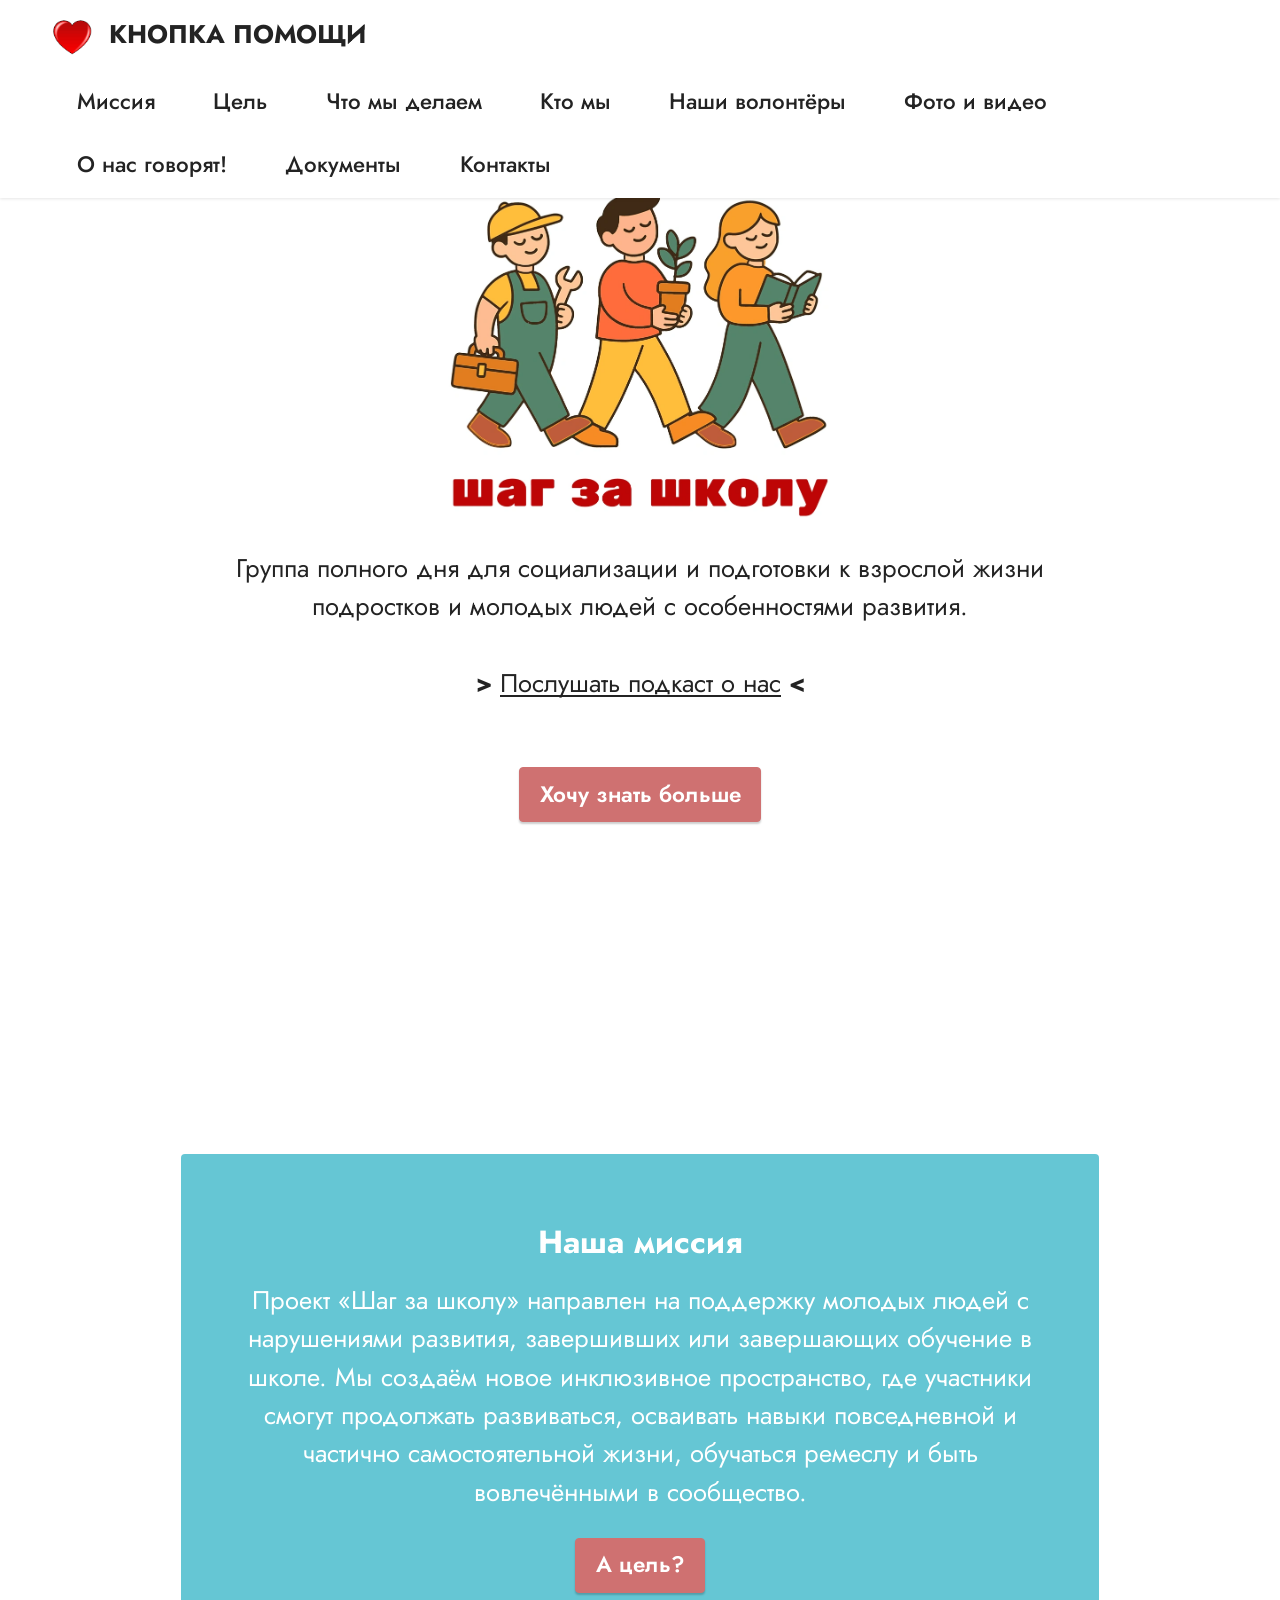
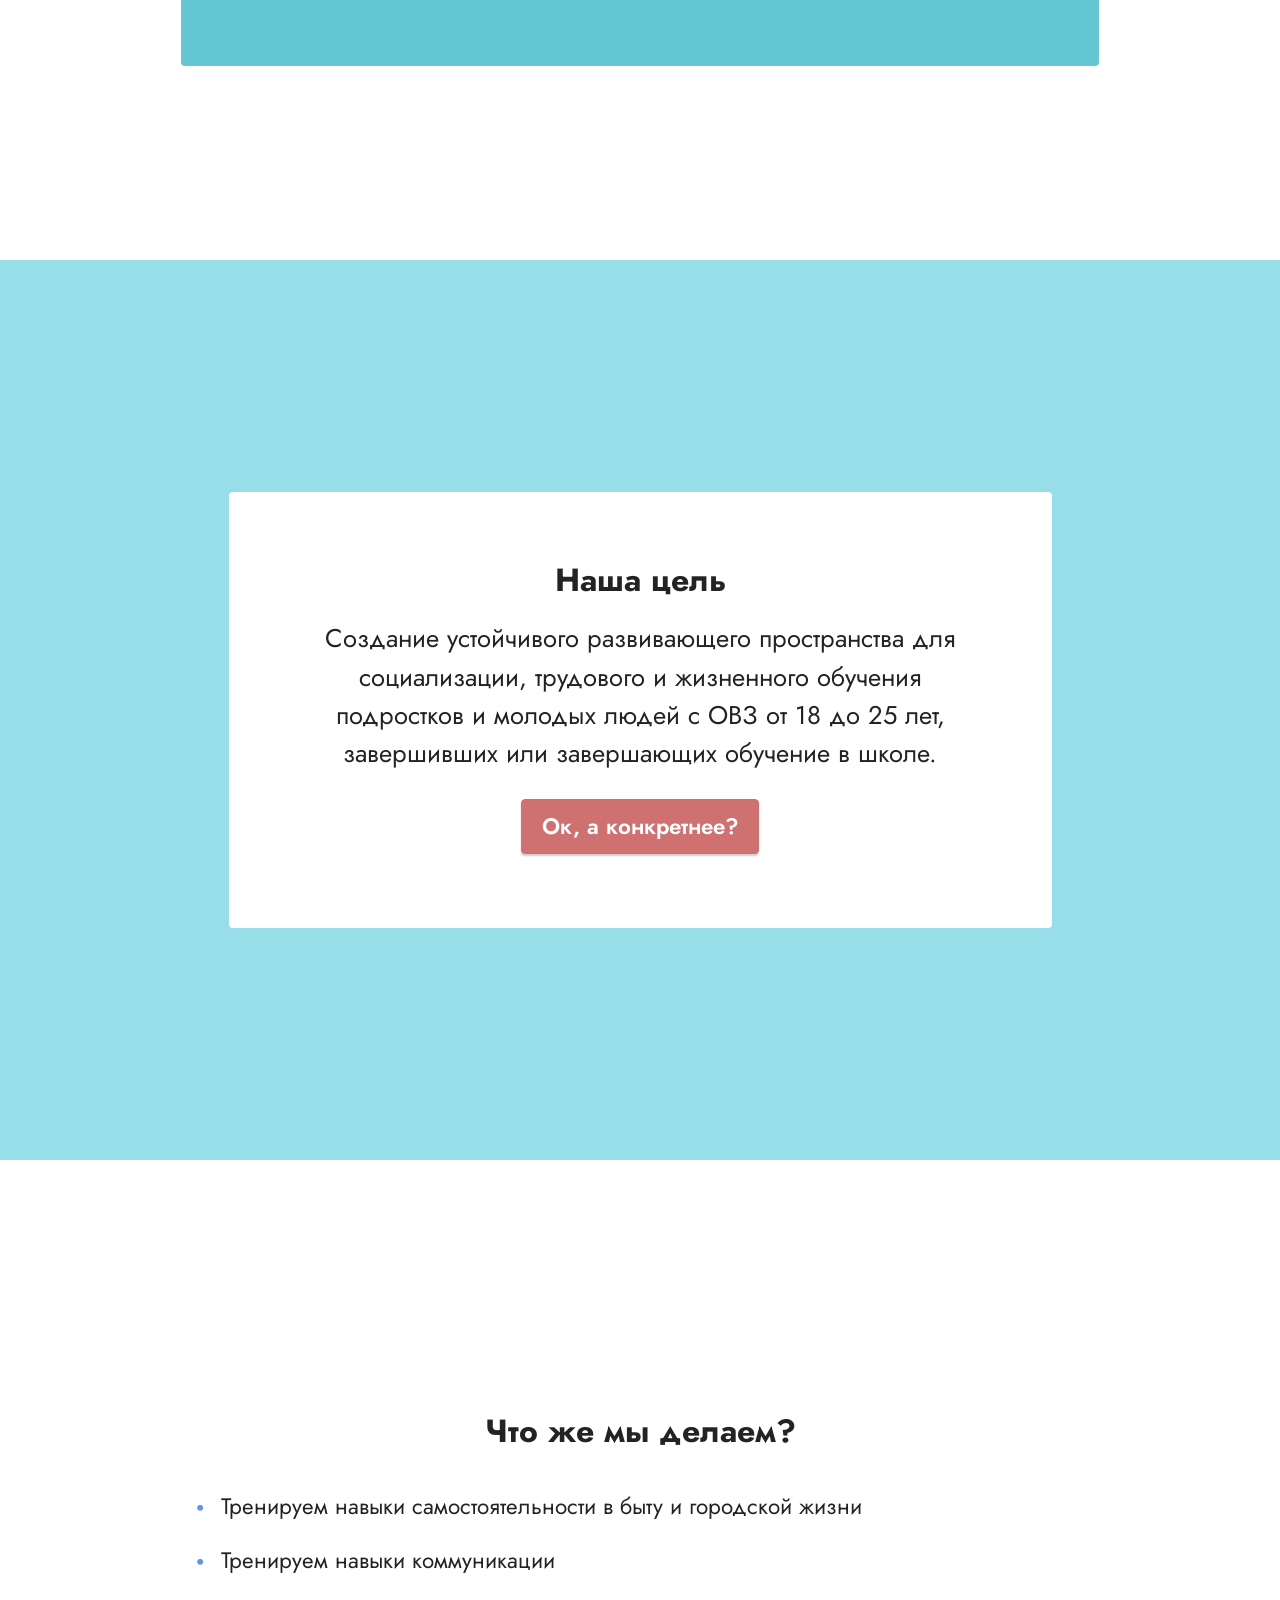
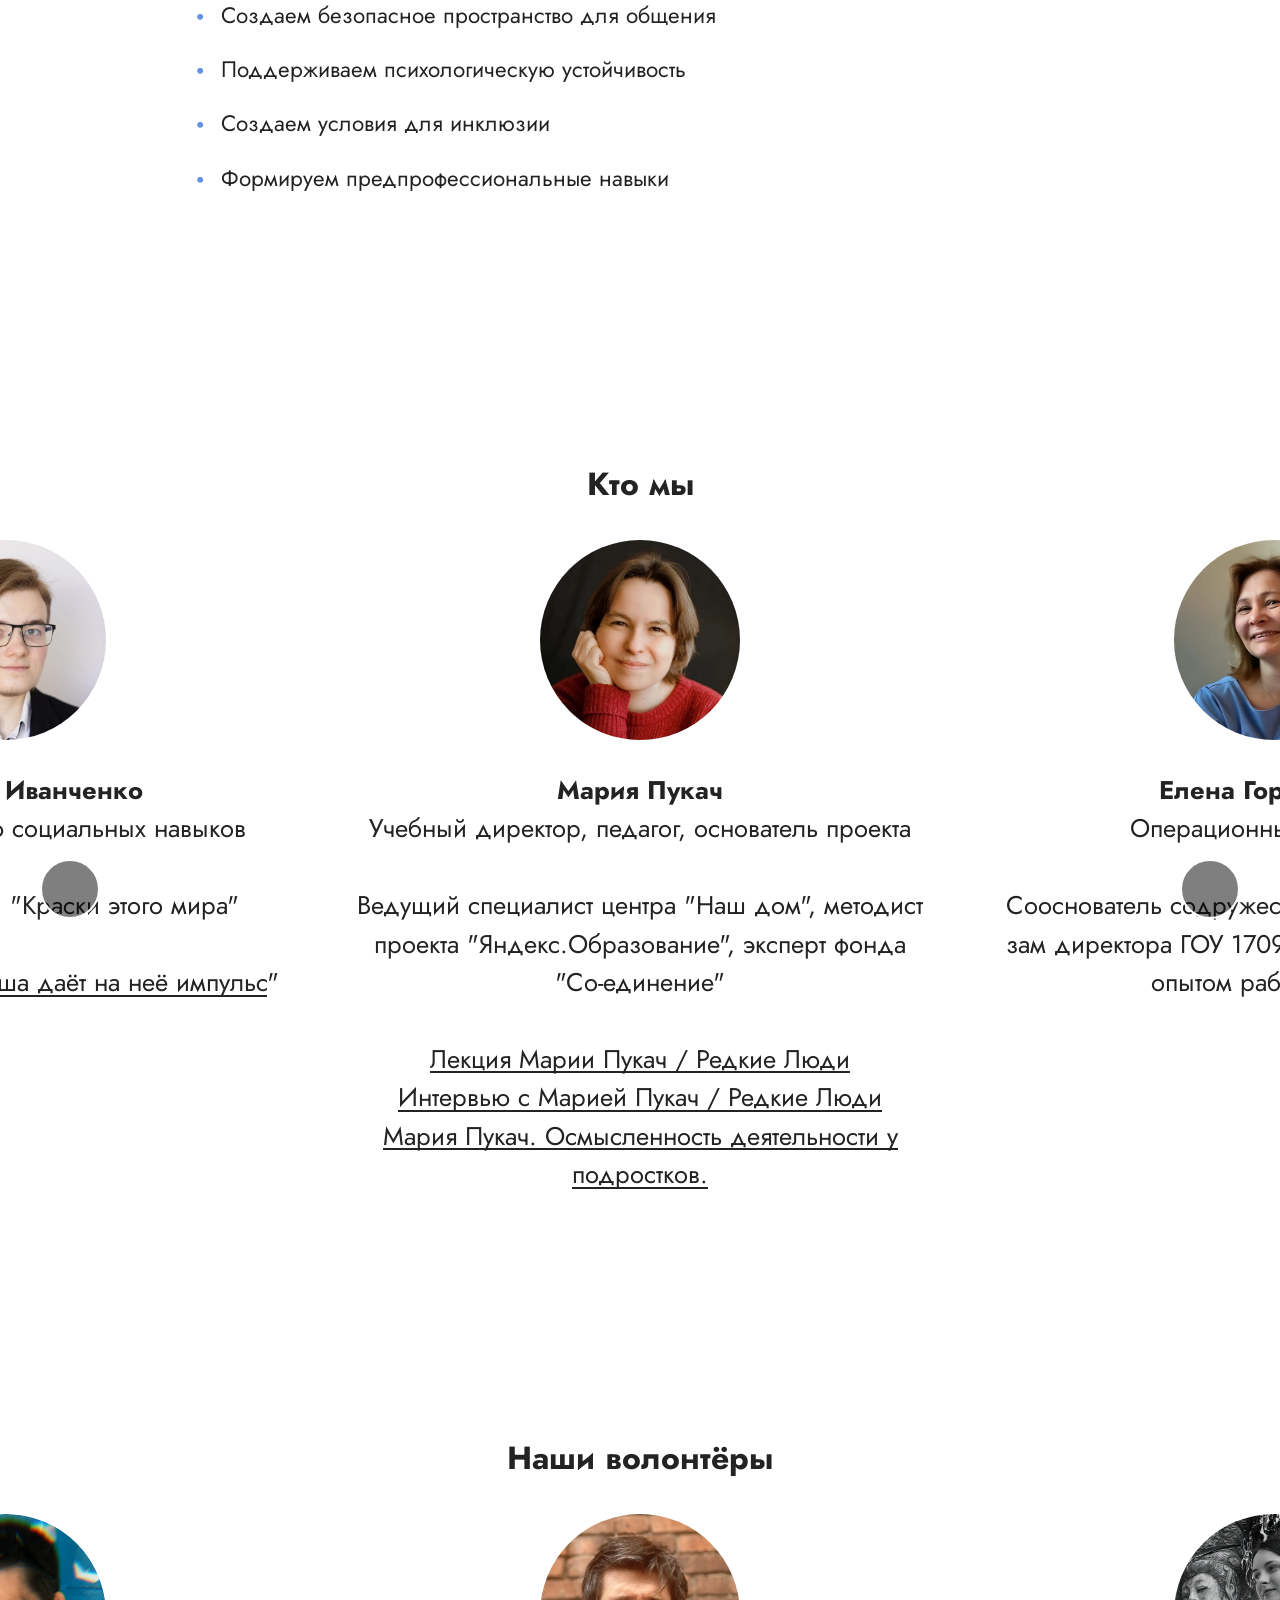
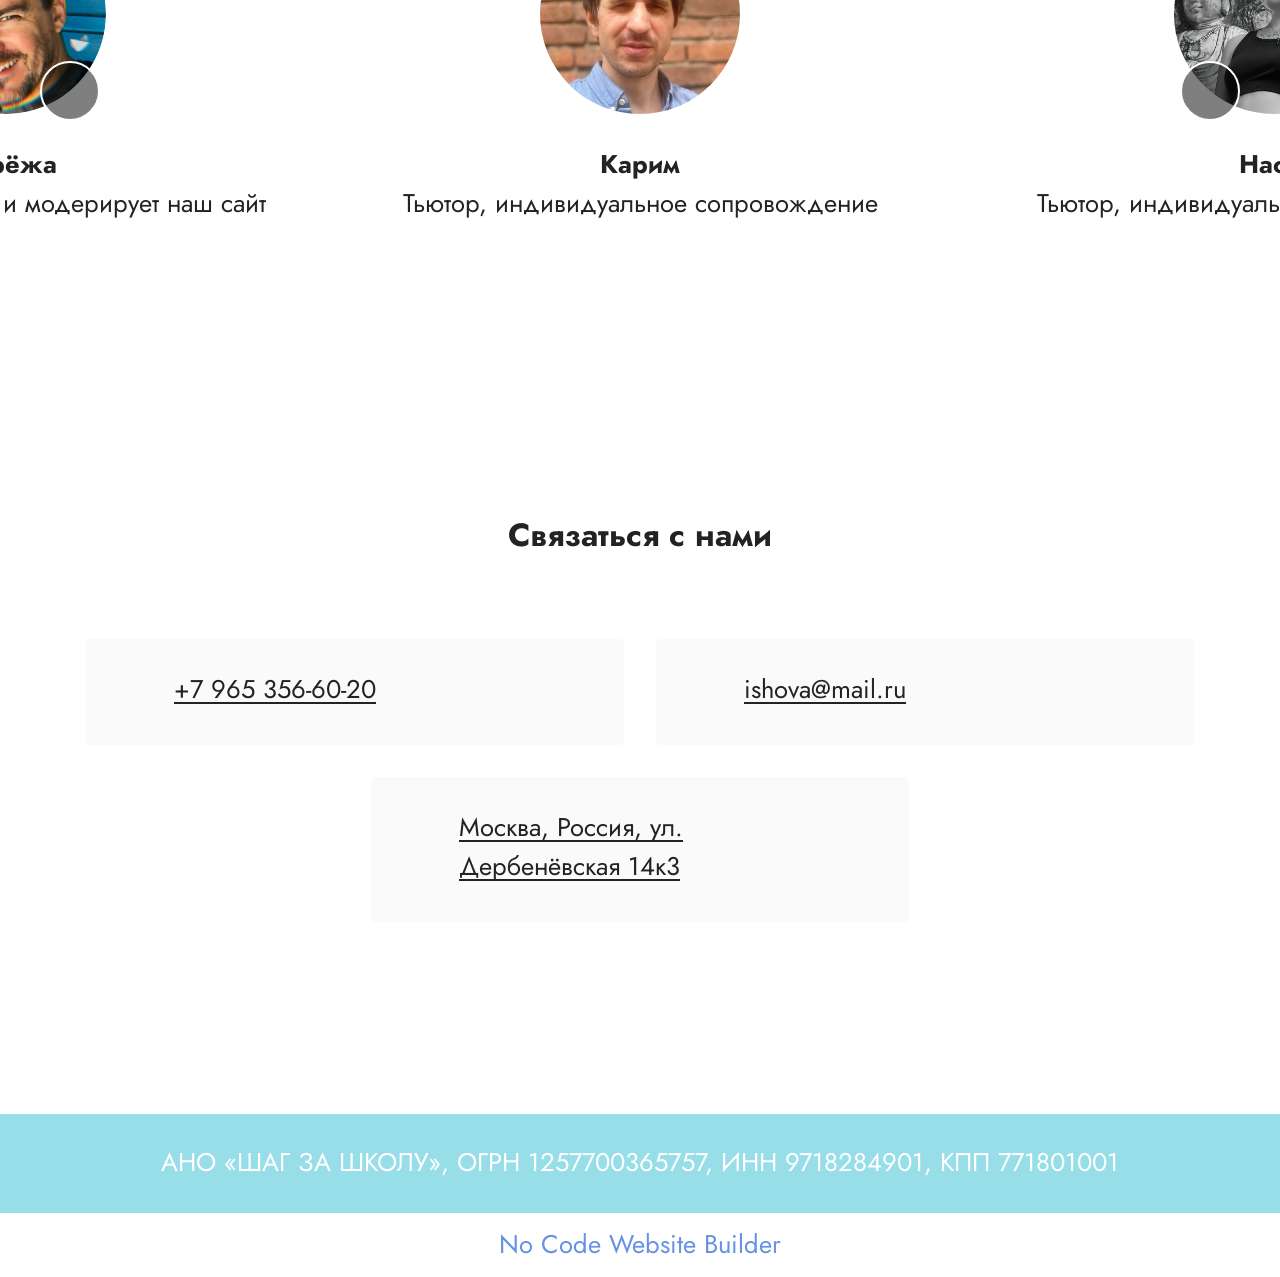
==== index.html @ e5f17055 "Add files via upload" ====
<!DOCTYPE html>
<html  >
<head>
  <!-- Site made with Mobirise Website Builder v5.6.13, https://mobirise.com -->
  <meta charset="UTF-8">
  <meta http-equiv="X-UA-Compatible" content="IE=edge">
  <meta name="generator" content="Mobirise v5.6.13, mobirise.com">
  <meta name="twitter:card" content="summary_large_image"/>
  <meta name="twitter:image:src" content="assets/images/index-meta.webp">
  <meta property="og:image" content="assets/images/index-meta.webp">
  <meta name="twitter:title" content="АНО ШАГ ЗА ШКОЛУ - ГЛАВНАЯ">
  <meta name="viewport" content="width=device-width, initial-scale=1, minimum-scale=1">
  <link rel="shortcut icon" href="assets/images/photo-2025-08-29-21-32-50-128x128.png" type="image/x-icon">
  <meta name="description" content="Автономная некоммерческая организация социальная адаптация и поддержка для подростков и взрослых с ограниченными возможностями здоровья">
  
  
  <title>АНО ШАГ ЗА ШКОЛУ - ГЛАВНАЯ</title>
  <link rel="stylesheet" href="assets/web/assets/mobirise-icons2/mobirise2.css">
  <link rel="stylesheet" href="assets/bootstrap/css/bootstrap.min.css">
  <link rel="stylesheet" href="assets/bootstrap/css/bootstrap-grid.min.css">
  <link rel="stylesheet" href="assets/bootstrap/css/bootstrap-reboot.min.css">
  <link rel="stylesheet" href="assets/dropdown/css/style.css">
  <link rel="stylesheet" href="assets/socicon/css/styles.css">
  <link rel="stylesheet" href="assets/theme/css/style.css">
  <link rel="preload" href="https://fonts.googleapis.com/css?family=Jost:100,200,300,400,500,600,700,800,900,100i,200i,300i,400i,500i,600i,700i,800i,900i&display=swap" as="style" onload="this.onload=null;this.rel='stylesheet'">
  <noscript><link rel="stylesheet" href="https://fonts.googleapis.com/css?family=Jost:100,200,300,400,500,600,700,800,900,100i,200i,300i,400i,500i,600i,700i,800i,900i&display=swap"></noscript>
  <link rel="preload" as="style" href="assets/mobirise/css/mbr-additional.css"><link rel="stylesheet" href="assets/mobirise/css/mbr-additional.css" type="text/css">
  
  
  
  
</head>
<body>
  
  <section data-bs-version="5.1" class="menu menu2 cid-vjAZBLHHAD" once="menu" id="menu2-x">
    
    <nav class="navbar navbar-dropdown navbar-fixed-top navbar-expand-lg">
        <div class="container-fluid">
            <div class="navbar-brand">
                <span class="navbar-logo">
                    <a href="https://pay.best2pay.net/w/m?SovA8iAoib" target="_blank">
                        <img src="assets/images/bff6f282237eb559ade173b81e95a046.gif" alt="Кнопка помощи" style="height: 3rem;">
                    </a>
                </span>
                <span class="navbar-caption-wrap"><a class="navbar-caption text-black display-7" href="https://pay.best2pay.net/w/m?SovA8iAoib" target="_blank">КНОПКА ПОМОЩИ</a></span>
            </div>
            <button class="navbar-toggler" type="button" data-toggle="collapse" data-bs-toggle="collapse" data-target="#navbarSupportedContent" data-bs-target="#navbarSupportedContent" aria-controls="navbarNavAltMarkup" aria-expanded="false" aria-label="Toggle navigation">
                <div class="hamburger">
                    <span></span>
                    <span></span>
                    <span></span>
                    <span></span>
                </div>
            </button>
            <div class="collapse navbar-collapse" id="navbarSupportedContent">
                <ul class="navbar-nav nav-dropdown nav-right" data-app-modern-menu="true"><li class="nav-item"><a class="nav-link link text-black text-primary display-4" href="index.html#content15-5"data-bs-toggle="collapse" data-bs-target=".navbar-collapse.show">Миссия</a></li><li class="nav-item"><a class="nav-link link text-black text-primary display-4" href="index.html#header12-m"data-bs-toggle="collapse" data-bs-target=".navbar-collapse.show">Цель</a></li><li class="nav-item"><a class="nav-link link text-black text-primary display-4" href="index.html#content14-d"data-bs-toggle="collapse" data-bs-target=".navbar-collapse.show">Что мы делаем</a></li><li class="nav-item"><a class="nav-link link text-black text-primary display-4" href="index.html#people5-14"data-bs-toggle="collapse" data-bs-target=".navbar-collapse.show">Кто мы</a></li><li class="nav-item"><a class="nav-link link text-black text-primary display-4" href="index.html#people5-1u"data-bs-toggle="collapse" data-bs-target=".navbar-collapse.show">Наши волонтёры</a></li><li class="nav-item"><a class="nav-link link text-black text-primary display-4" href="photo-video.html"data-bs-toggle="collapse" data-bs-target=".navbar-collapse.show">Фото и видео</a></li><li class="nav-item"><a class="nav-link link text-black text-primary display-4" href="about.html"data-bs-toggle="collapse" data-bs-target=".navbar-collapse.show">О нас говорят!</a></li><li class="nav-item"><a class="nav-link link text-black text-primary display-4" href="documents.html"data-bs-toggle="collapse" data-bs-target=".navbar-collapse.show">Документы</a></li><li class="nav-item"><a class="nav-link link text-black text-primary display-4" href="index.html#contacts2-g"data-bs-toggle="collapse" data-bs-target=".navbar-collapse.show">Контакты</a>
                    </li></ul>
                
                
            </div>
        </div>
    </nav>
</section>

<section data-bs-version="5.1" class="header9 cid-vcwFB7RwH7 mbr-fullscreen" id="header9-l">

    

    
    

    <div class="text-center container">
        <div class="row justify-content-center">
            <div class="col-md-12 col-lg-9">
                <div class="image-wrap mb-4">
                    <img src="assets/images/img-5594.webp" alt="Mobirise Website Builder">
                </div>
                
                <p class="mbr-text mbr-fonts-style display-7">
                    Группа полного дня для социализации и подготовки к взрослой жизни подростков и молодых людей с особенностями развития.<br><br><strong>&gt; </strong><a href="https://redkii.mave.digital/ep-30" class="text-black" target="_blank">Послушать подкаст о нас</a> <strong>&lt;<br></strong><em><br></em></p>
                <div class="mbr-section-btn mt-3"><a class="btn btn-secondary display-4" href="index.html#content15-5">Хочу знать больше</a></div>
            </div>
        </div>
    </div>
</section>

<section data-bs-version="5.1" class="content15 cid-vcqMa7dAlv mbr-fullscreen" id="content15-5">

    

    
    
    <div class="container">
        <div class="row justify-content-center">
            <div class="card col-md-12 col-lg-10">
                <div class="card-wrapper">
                    <div class="card-box align-left">
                        <h4 class="card-title mbr-fonts-style mbr-white mb-3 display-5"><strong>Наша миссия</strong></h4>
                        <p class="mbr-text mbr-fonts-style display-7">Проект «Шаг за школу» направлен на поддержку молодых людей с нарушениями развития, завершивших или завершающих обучение в школе. Мы создаём новое инклюзивное пространство, где участники смогут продолжать развиваться, осваивать навыки повседневной и частично самостоятельной жизни, обучаться ремеслу и быть вовлечёнными в сообщество.</p>
                        <div class="mbr-section-btn mt-3"><a class="btn btn-secondary display-4" href="index.html#header12-m">А цель?</a></div>
                    </div>
                </div>
            </div>
        </div>
    </div>
</section>

<section data-bs-version="5.1" class="header12 cid-vcwL0ZoJMH mbr-fullscreen" id="header12-m">

    

    
    
    <div class="container">
        <div class="row justify-content-center">
            <div class="card col-12 col-md-12 col-lg-9">
                <div class="card-wrapper">
                    <div class="card-box align-center">
                        <h1 class="card-title mbr-fonts-style mb-3 display-5"><strong>Наша цель</strong></h1>
                        <p class="mbr-text mbr-fonts-style display-7">Создание устойчивого развивающего пространства для социализации, трудового и жизненного обучения подростков и молодых людей с ОВЗ от 18 до 25 лет, завершивших или завершающих обучение в школе.</p>
                        <div class="mbr-section-btn mt-3"><a class="btn btn-secondary display-4" href="index.html#content14-d">Ок, а конкретнее?</a></div>
                    </div>
                </div>
            </div>
        </div>
    </div>
</section>

<section data-bs-version="5.1" class="content14 cid-vcqQeN2TJI mbr-fullscreen" id="content14-d">
    

    
    
    
    <div class="container">
        <div class="row justify-content-center">
            <div class="col-md-12 col-lg-10">
                    <h3 class="mbr-section-title mbr-fonts-style mb-4 display-5">
                        <strong>Что же мы делаем?</strong></h3>
                <ul class="list mbr-fonts-style display-7">
                    <li><span style="font-size: 22.4px;">Тренируем навыки самостоятельности в быту и городской жизни&nbsp;</span></li><li><span style="font-size: 22.4px;">Тренируем навыки коммуникации</span></li><li><span style="font-size: 22.4px;">Создаем безопасное пространство для общения</span></li><li><span style="font-size: 22.4px;">Поддерживаем психологическую устойчивость</span></li><li><span style="font-size: 22.4px;">Создаем условия для инклюзии&nbsp;</span><br></li><li><span style="font-size: 22.4px;">Формируем предпрофессиональные  навыки</span></li>
                </ul>
            </div>
        </div>
    </div>
</section>

<section data-bs-version="5.1" class="people5 mbr-embla cid-vjBKUhw9oM" id="people5-14">

    

    
    

    <div class="position-relative text-center">
        <h3 class="mb-4 mbr-fonts-style display-5"><strong>Кто мы</strong><strong><br></strong></h3>

        <div class="embla" data-skip-snaps="true" data-align="center" data-loop="true" data-auto-play-interval="5" data-draggable="true">
            <div class="embla__viewport container-fluid">
                <div class="embla__container">
                    <div class="embla__slide slider-image item active" style="margin-left: 2rem; margin-right: 2rem;">
                        <div class="user">
                            <div class="user_image">
                                <div class="item-wrapper position-relative">
                                    <img src="assets/images/photo-2026-05-14-18-26-47-opt-1.webp" alt="Mobirise Website Builder" data-slide-to="0" data-bs-slide-to="0">
                                </div>
                            </div>
                            <div class="user_text mb-4">
                                <p class="mbr-fonts-style display-7"><strong>
                                    Мария Пукач<br></strong>Учебный директор, педагог, основатель проекта<br><br>Ведущий специалист центра "Наш дом", методист проекта "Яндекс.Образование", эксперт фонда "Со-единение"<br><br><a href="https://www.youtube.com/watch?v=uPslW78mxeg" class="text-black" target="_blank">Лекция Марии Пукач&nbsp;/ Редкие Люди</a><br><a href="https://www.youtube.com/watch?v=LWcCFYiZjr0" class="text-black" target="_blank">Интервью с Марией Пукач&nbsp;/ Редкие Люди</a><br><a href="https://www.youtube.com/watch?v=Hfpvnvf8kWQ" class="text-black" target="_blank">Мария Пукач. Осмысленность деятельности у подростков.</a><br></p>
                            </div>
                            
                            
                        </div>
                    </div>
                    <div class="embla__slide slider-image item" style="margin-left: 2rem; margin-right: 2rem;">
                        <div class="user">
                            <div class="user_image">
                                <div class="item-wrapper position-relative">
                                    <img src="assets/images/photo-2026-05-14-19-56-10-opt-1.webp" alt="Mobirise Website Builder" data-slide-to="1" data-bs-slide-to="1">
                                </div>
                            </div>
                            <div class="user_text mb-4">
                                <p class="mbr-fonts-style display-7"><strong>
                                    Елена Городецкая<br></strong>Операционный директор<br><br>Сооснователь содружества "Складной жираф", зам директора ГОУ 1709, логопед-дефектолог с опытом работы 30 лет
                                </p>
                            </div>
                            
                            
                        </div>
                    </div>
                    <div class="embla__slide slider-image item" style="margin-left: 2rem; margin-right: 2rem;">
                        <div class="user">
                            <div class="user_image">
                                <div class="item-wrapper position-relative">
                                    <img src="assets/images/photo-2026-05-14-18-25-26-opt.webp" alt="Mobirise Website Builder" data-slide-to="2" data-bs-slide-to="2">
                                </div>
                            </div>
                            <div class="user_text mb-4">
                                <p class="mbr-fonts-style display-7"><strong>
                                    Александра Титаева<br></strong>Ведущий мастер ремесленных мастерских<br><br>Педагог-психолог, переводчик с жестового языка, участница программ Красного Креста, фонда "Со-единение", центра "Ясенева поляна"
                                </p>
                            </div>
                            
                            
                        </div>
                    </div><div class="embla__slide slider-image item" style="margin-left: 2rem; margin-right: 2rem;">
                        <div class="user">
                            <div class="user_image">
                                <div class="item-wrapper position-relative">
                                    <img src="assets/images/ynn-8951-opt.webp" alt="Mobirise Website Builder" data-slide-to="3" data-bs-slide-to="3">
                                </div>
                            </div>
                            <div class="user_text mb-4">
                                <p class="mbr-fonts-style display-7"><strong>
                                    Станислав Иванченко<br></strong>Педагог по развитию социальных навыков<br><br>Педагог ассоциации "Краски этого мира"<br><br>"<a href="https://kraskietogomira.ru/I-give-Misha-my-hand" class="text-black" target="_blank">Я даю Мише руку, Миша даёт на неё импульс</a>"<br></p>
                            </div>
                            
                            
                        </div>
                    </div>
                </div>
            </div>
            <button class="embla__button embla__button--prev">
                <span class="mobi-mbri mobi-mbri-arrow-prev mbr-iconfont" aria-hidden="true"></span>
                <span class="sr-only visually-hidden visually-hidden">Previous</span>
            </button>
            <button class="embla__button embla__button--next">
                <span class="mobi-mbri mobi-mbri-arrow-next mbr-iconfont" aria-hidden="true"></span>
                <span class="sr-only visually-hidden visually-hidden">Next</span>
            </button>
        </div>
    </div>
</section>

<section data-bs-version="5.1" class="people5 mbr-embla cid-vqihJdmfLF" id="people5-1u">

    

    
    

    <div class="position-relative text-center">
        <h3 class="mb-4 mbr-fonts-style display-5"><strong>Наши волонтёры</strong></h3>

        <div class="embla" data-skip-snaps="true" data-align="center" data-loop="true" data-auto-play-interval="5" data-draggable="true">
            <div class="embla__viewport container-fluid">
                <div class="embla__container">
                    <div class="embla__slide slider-image item" style="margin-left: 2rem; margin-right: 2rem;">
                        <div class="user">
                            <div class="user_image">
                                <div class="item-wrapper position-relative">
                                    <img src="assets/images/photo-2026-07-08-17.03.36-topaz-upscale-2x-lighting.webp" alt="Mobirise Website Builder" data-slide-to="0" data-bs-slide-to="0">
                                </div>
                            </div>
                            <div class="user_text mb-4">
                                <p class="mbr-fonts-style display-7"><strong>
                                    Карим</strong><br>Тьютор, индивидуальное сопровождение 
                                </p>
                            </div>
                            
                            
                        </div>
                    </div>
                    <div class="embla__slide slider-image item" style="margin-left: 2rem; margin-right: 2rem;">
                        <div class="user">
                            <div class="user_image">
                                <div class="item-wrapper position-relative">
                                    <img src="assets/images/photo-2026-07-08-17.04.27-topaz-upscale-2x.webp" alt="Mobirise Website Builder" data-slide-to="1" data-bs-slide-to="1">
                                </div>
                            </div>
                            <div class="user_text mb-4">
                                <p class="mbr-fonts-style display-7"><strong>Настя</strong><strong><br></strong>Тьютор, индивидуальное сопровождение<br> 
                                </p>
                            </div>
                            
                            
                        </div>
                    </div><div class="embla__slide slider-image item" style="margin-left: 2rem; margin-right: 2rem;">
                        <div class="user">
                            <div class="user_image">
                                <div class="item-wrapper position-relative">
                                    <img src="assets/images/img-7233-topaz-upscale-2x.webp" alt="Mobirise Website Builder" data-slide-to="2" data-bs-slide-to="2">
                                </div>
                            </div>
                            <div class="user_text mb-4">
                                <p class="mbr-fonts-style display-7"><strong>Дима</strong><br>Тьютор, индивидуальное сопровождение<br> 
                                </p>
                            </div>
                            
                            
                        </div>
                    </div><div class="embla__slide slider-image item" style="margin-left: 2rem; margin-right: 2rem;">
                        <div class="user">
                            <div class="user_image">
                                <div class="item-wrapper position-relative">
                                    <img src="assets/images/photo-2026-07-08-17.03.55-topaz-upscale-2x-lighting.webp" alt="Mobirise Website Builder" data-slide-to="3" data-bs-slide-to="3">
                                </div>
                            </div>
                            <div class="user_text mb-4">
                                <p class="mbr-fonts-style display-7"><strong>Марина</strong><br>Тьютор, индивидуальное сопровождение<br> 
                                </p>
                            </div>
                            
                            
                        </div>
                    </div><div class="embla__slide slider-image item" style="margin-left: 2rem; margin-right: 2rem;">
                        <div class="user">
                            <div class="user_image">
                                <div class="item-wrapper position-relative">
                                    <img src="assets/images/mg-9355.webp" alt="Mobirise Website Builder" data-slide-to="4" data-bs-slide-to="4">
                                </div>
                            </div>
                            <div class="user_text mb-4">
                                <p class="mbr-fonts-style display-7"><strong>Дарья</strong><br>Помогает с фандрайзингом проекта<br> 
                                </p>
                            </div>
                            
                            
                        </div>
                    </div><div class="embla__slide slider-image item" style="margin-left: 2rem; margin-right: 2rem;">
                        <div class="user">
                            <div class="user_image">
                                <div class="item-wrapper position-relative">
                                    <img src="assets/images/fotor-2023-4-10-19-45.png" alt="Mobirise Website Builder" data-slide-to="5" data-bs-slide-to="5">
                                </div>
                            </div>
                            <div class="user_text mb-4">
                                <p class="mbr-fonts-style display-7"><strong>Серёжа</strong><br>Ведёт фотомастерскую и модерирует наш сайт<br> 
                                </p>
                            </div>
                            
                            
                        </div>
                    </div>
                    
                </div>
            </div>
            <button class="embla__button embla__button--prev">
                <span class="mobi-mbri mobi-mbri-arrow-prev mbr-iconfont" aria-hidden="true"></span>
                <span class="sr-only visually-hidden visually-hidden">Previous</span>
            </button>
            <button class="embla__button embla__button--next">
                <span class="mobi-mbri mobi-mbri-arrow-next mbr-iconfont" aria-hidden="true"></span>
                <span class="sr-only visually-hidden visually-hidden">Next</span>
            </button>
        </div>
    </div>
</section>

<section data-bs-version="5.1" class="contacts2 cid-vcqRlA6szz" id="contacts2-g">
    <!---->
    

    
    
    <div class="container">
        <div class="mbr-section-head">
            <h3 class="mbr-section-title mbr-fonts-style align-center mb-0 display-5"><strong>Связаться с нами</strong><br><strong><br></strong></h3>
            
        </div>
        <div class="row justify-content-center mt-4">
            <div class="card col-12 col-md-6">
                <div class="card-wrapper">
                    <div class="image-wrapper">
                        <span class="mbr-iconfont mobi-mbri-phone mobi-mbri" style="color: rgb(207, 113, 113); fill: rgb(207, 113, 113); font-size: 32px;"></span>
                    </div>
                    <div class="text-wrapper">
                        <h6 class="card-title mbr-fonts-style mb-1 display-7"><a href="tel:+79653566020" class="text-black">+7 965 356-60-20</a></h6>
                        
                    </div>
                </div>
            </div>
            <div class="card col-12 col-md-6">
                <div class="card-wrapper">
                    <div class="image-wrapper">
                        <span class="mbr-iconfont mobi-mbri-letter mobi-mbri" style="color: rgb(207, 113, 113); fill: rgb(207, 113, 113);"></span>
                    </div>
                    <div class="text-wrapper">
                        <h6 class="card-title mbr-fonts-style mb-1 display-7"><a href="mailto:ishova@mail.ru" class="text-black">ishova@mail.ru</a></h6>
                        
                    </div>
                </div>
            </div>
            <div class="card col-12 col-md-6">
                <div class="card-wrapper">
                    <div class="image-wrapper">
                        <span class="mbr-iconfont mobi-mbri-globe mobi-mbri" style="color: rgb(207, 113, 113); fill: rgb(207, 113, 113);"></span>
                    </div>
                    <div class="text-wrapper">
                        <h6 class="card-title mbr-fonts-style mb-1 display-7"><a href="https://yandex.ru/maps/-/CPgOzSo~" class="text-black" target="_blank">Москва, Россия, ул. Дербенёвская 14к3</a></h6>
                        
                    </div>
                </div>
            </div>
            
        </div>
    </div>
</section>

<section data-bs-version="5.1" class="footer7 cid-vcwRZXYsOg" once="footers" id="footer7-r">

    

    

    <div class="container">
        <div class="media-container-row align-center mbr-white">
            <div class="col-12">
                <p class="mbr-text mb-0 mbr-fonts-style display-7">
                    АНО «ШАГ ЗА ШКОЛУ»,&nbsp;ОГРН 1257700365757, ИНН 9718284901, КПП 771801001</p>
            </div>
        </div>
    </div>
</section><section class="display-7" style="padding: 0;align-items: center;justify-content: center;flex-wrap: wrap;    align-content: center;display: flex;position: relative;height: 4rem;"><a href="https://mobiri.se/" style="flex: 1 1;height: 4rem;position: absolute;width: 100%;z-index: 1;"><img alt="" style="height: 4rem;" src="[data-uri]"></a><p style="margin: 0;text-align: center;" class="display-7">&#8204;</p><a style="z-index:1" href="https://mobirise.com/builder/no-code-website-builder.html">No Code Website Builder</a></section><script src="assets/bootstrap/js/bootstrap.bundle.min.js"></script>  <script src="assets/smoothscroll/smooth-scroll.js"></script>  <script src="assets/ytplayer/index.js"></script>  <script src="assets/dropdown/js/navbar-dropdown.js"></script>  <script src="assets/embla/embla.min.js"></script>  <script src="assets/embla/script.js"></script>  <script src="assets/theme/js/script.js"></script>  
  
  
 <div id="scrollToTop" class="scrollToTop mbr-arrow-up"><a style="text-align: center;"><i class="mbr-arrow-up-icon mbr-arrow-up-icon-cm cm-icon cm-icon-smallarrow-up"></i></a></div>
  </body>
</html>
---- assets/dropdown/css/style.css ----
.navbar-dropdown {
  left: 0;
  padding: 0;
  position: absolute;
  right: 0;
  top: 0;
  transition: all 0.45s ease;
  z-index: 1030;
  background: #282828; }
  .navbar-dropdown .navbar-logo {
    margin-right: 0.8rem;
    transition: margin 0.3s ease-in-out;
    vertical-align: middle; }
    .navbar-dropdown .navbar-logo img {
      height: 3.125rem;
      transition: all 0.3s ease-in-out; }
    .navbar-dropdown .navbar-logo.mbr-iconfont {
      font-size: 3.125rem;
      line-height: 3.125rem; }
  .navbar-dropdown .navbar-caption {
    font-weight: 700;
    white-space: normal;
    vertical-align: -4px;
    line-height: 3.125rem !important; }
    .navbar-dropdown .navbar-caption, .navbar-dropdown .navbar-caption:hover {
      color: inherit;
      text-decoration: none; }
  .navbar-dropdown .mbr-iconfont + .navbar-caption {
    vertical-align: -1px; }
  .navbar-dropdown.navbar-fixed-top {
    position: fixed; }
  .navbar-dropdown .navbar-brand span {
    vertical-align: -4px; }
  .navbar-dropdown.bg-color.transparent {
    background: none; }
  .navbar-dropdown.navbar-short .navbar-brand {
    padding: 0.625rem 0; }
    .navbar-dropdown.navbar-short .navbar-brand span {
      vertical-align: -1px; }
  .navbar-dropdown.navbar-short .navbar-caption {
    line-height: 2.375rem !important;
    vertical-align: -2px; }
  .navbar-dropdown.navbar-short .navbar-logo {
    margin-right: 0.5rem; }
    .navbar-dropdown.navbar-short .navbar-logo img {
      height: 2.375rem; }
    .navbar-dropdown.navbar-short .navbar-logo.mbr-iconfont {
      font-size: 2.375rem;
      line-height: 2.375rem; }
  .navbar-dropdown.navbar-short .mbr-table-cell {
    height: 3.625rem; }
  .navbar-dropdown .navbar-close {
    left: 0.6875rem;
    position: fixed;
    top: 0.75rem;
    z-index: 1000; }
  .navbar-dropdown .hamburger-icon {
    content: "";
    display: inline-block;
    vertical-align: middle;
    width: 16px;
    -webkit-box-shadow: 0 -6px 0 1px #282828,0 0 0 1px #282828,0 6px 0 1px #282828;
    -moz-box-shadow: 0 -6px 0 1px #282828,0 0 0 1px #282828,0 6px 0 1px #282828;
    box-shadow: 0 -6px 0 1px #282828,0 0 0 1px #282828,0 6px 0 1px #282828; }

.dropdown-menu .dropdown-toggle[data-toggle="dropdown-submenu"]::after {
  border-bottom: 0.35em solid transparent;
  border-left: 0.35em solid;
  border-right: 0;
  border-top: 0.35em solid transparent;
  margin-left: 0.3rem; }

.dropdown-menu .dropdown-item:focus {
  outline: 0; }

.nav-dropdown {
  font-size: 0.75rem;
  font-weight: 500;
  height: auto !important; }
  .nav-dropdown .nav-btn {
    padding-left: 1rem; }
  .nav-dropdown .link {
    margin: .667em 1.667em;
    font-weight: 500;
    padding: 0;
    transition: color .2s ease-in-out; }
    .nav-dropdown .link.dropdown-toggle {
      margin-right: 2.583em; }
      .nav-dropdown .link.dropdown-toggle::after {
        margin-left: .25rem;
        border-top: 0.35em solid;
        border-right: 0.35em solid transparent;
        border-left: 0.35em solid transparent;
        border-bottom: 0; }
      .nav-dropdown .link.dropdown-toggle[aria-expanded="true"] {
        margin: 0;
        padding: 0.667em 3.263em  0.667em 1.667em; }
  .nav-dropdown .link::after,
  .nav-dropdown .dropdown-item::after {
    color: inherit; }
  .nav-dropdown .btn {
    font-size: 0.75rem;
    font-weight: 700;
    letter-spacing: 0;
    margin-bottom: 0;
    padding-left: 1.25rem;
    padding-right: 1.25rem; }
  .nav-dropdown .dropdown-menu {
    border-radius: 0;
    border: 0;
    left: 0;
    margin: 0;
    padding-bottom: 1.25rem;
    padding-top: 1.25rem;
    position: relative; }
  .nav-dropdown .dropdown-submenu {
    margin-left: 0.125rem;
    top: 0; }
  .nav-dropdown .dropdown-item {
    font-weight: 500;
    line-height: 2;
    padding: 0.3846em 4.615em 0.3846em 1.5385em;
    position: relative;
    transition: color .2s ease-in-out, background-color .2s ease-in-out; }
    .nav-dropdown .dropdown-item::after {
      margin-top: -0.3077em;
      position: absolute;
      right: 1.1538em;
      top: 50%; }
    .nav-dropdown .dropdown-item:focus, .nav-dropdown .dropdown-item:hover {
      background: none; }

@media (max-width: 767px) {
  .nav-dropdown.navbar-toggleable-sm {
    bottom: 0;
    display: none;
    left: 0;
    overflow-x: hidden;
    position: fixed;
    top: 0;
    transform: translateX(-100%);
    -ms-transform: translateX(-100%);
    -webkit-transform: translateX(-100%);
    width: 18.75rem;
    z-index: 999; } }
.nav-dropdown.navbar-toggleable-xl {
  bottom: 0;
  display: none;
  left: 0;
  overflow-x: hidden;
  position: fixed;
  top: 0;
  transform: translateX(-100%);
  -ms-transform: translateX(-100%);
  -webkit-transform: translateX(-100%);
  width: 18.75rem;
  z-index: 999; }

.nav-dropdown-sm {
  display: block !important;
  overflow-x: hidden;
  overflow: auto;
  padding-top: 3.875rem; }
  .nav-dropdown-sm::after {
    content: "";
    display: block;
    height: 3rem;
    width: 100%; }
  .nav-dropdown-sm.collapse.in ~ .navbar-close {
    display: block !important; }
  .nav-dropdown-sm.collapsing, .nav-dropdown-sm.collapse.in {
    transform: translateX(0);
    -ms-transform: translateX(0);
    -webkit-transform: translateX(0);
    transition: all 0.25s ease-out;
    -webkit-transition: all 0.25s ease-out;
    background: #282828; }
  .nav-dropdown-sm.collapsing[aria-expanded="false"] {
    transform: translateX(-100%);
    -ms-transform: translateX(-100%);
    -webkit-transform: translateX(-100%); }
  .nav-dropdown-sm .nav-item {
    display: block;
    margin-left: 0 !important;
    padding-left: 0; }
  .nav-dropdown-sm .link,
  .nav-dropdown-sm .dropdown-item {
    border-top: 1px dotted rgba(255, 255, 255, 0.1);
    font-size: 0.8125rem;
    line-height: 1.6;
    margin: 0 !important;
    padding: 0.875rem 2.4rem 0.875rem 1.5625rem !important;
    position: relative;
    white-space: normal; }
    .nav-dropdown-sm .link:focus, .nav-dropdown-sm .link:hover,
    .nav-dropdown-sm .dropdown-item:focus,
    .nav-dropdown-sm .dropdown-item:hover {
      background: rgba(0, 0, 0, 0.2) !important;
      color: #c0a375; }
  .nav-dropdown-sm .nav-btn {
    position: relative;
    padding: 1.5625rem 1.5625rem 0 1.5625rem; }
    .nav-dropdown-sm .nav-btn::before {
      border-top: 1px dotted rgba(255, 255, 255, 0.1);
      content: "";
      left: 0;
      position: absolute;
      top: 0;
      width: 100%; }
    .nav-dropdown-sm .nav-btn + .nav-btn {
      padding-top: 0.625rem; }
      .nav-dropdown-sm .nav-btn + .nav-btn::before {
        display: none; }
  .nav-dropdown-sm .btn {
    padding: 0.625rem 0; }
  .nav-dropdown-sm .dropdown-toggle[data-toggle="dropdown-submenu"]::after {
    margin-left: .25rem;
    border-top: 0.35em solid;
    border-right: 0.35em solid transparent;
    border-left: 0.35em solid transparent;
    border-bottom: 0; }
  .nav-dropdown-sm .dropdown-toggle[data-toggle="dropdown-submenu"][aria-expanded="true"]::after {
    border-top: 0;
    border-right: 0.35em solid transparent;
    border-left: 0.35em solid transparent;
    border-bottom: 0.35em solid; }
  .nav-dropdown-sm .dropdown-menu {
    margin: 0;
    padding: 0;
    position: relative;
    top: 0;
    left: 0;
    width: 100%;
    border: 0;
    float: none;
    border-radius: 0;
    background: none; }
  .nav-dropdown-sm .dropdown-submenu {
    left: 100%;
    margin-left: 0.125rem;
    margin-top: -1.25rem;
    top: 0; }

.navbar-toggleable-sm .nav-dropdown .dropdown-menu {
  position: absolute; }

.navbar-toggleable-sm .nav-dropdown .dropdown-submenu {
  left: 100%;
  margin-left: 0.125rem;
  margin-top: -1.25rem;
  top: 0; }

.navbar-toggleable-sm.opened .nav-dropdown .dropdown-menu {
  position: relative; }

.navbar-toggleable-sm.opened .nav-dropdown .dropdown-submenu {
  left: 0;
  margin-left: 00rem;
  margin-top: 0rem;
  top: 0; }

.is-builder .nav-dropdown.collapsing {
  transition: none !important; }
---- assets/theme/css/style.css ----
@charset "UTF-8";
section {
  background-color: #ffffff;
}

body {
  font-style: normal;
  line-height: 1.5;
  font-weight: 400;
  color: #232323;
  position: relative;
}

button {
  background-color: transparent;
  border-color: transparent;
}

section,
.container,
.container-fluid {
  position: relative;
  word-wrap: break-word;
}

a.mbr-iconfont:hover {
  text-decoration: none;
}

.article .lead p,
.article .lead ul,
.article .lead ol,
.article .lead pre,
.article .lead blockquote {
  margin-bottom: 0;
}

a {
  font-style: normal;
  font-weight: 400;
  cursor: pointer;
}
a, a:hover {
  text-decoration: none;
}

.mbr-section-title {
  font-style: normal;
  line-height: 1.3;
}

.mbr-section-subtitle {
  line-height: 1.3;
}

.mbr-text {
  font-style: normal;
  line-height: 1.7;
}

h1,
h2,
h3,
h4,
h5,
h6,
.display-1,
.display-2,
.display-4,
.display-5,
.display-7,
span,
p,
a {
  line-height: 1;
  word-break: break-word;
  word-wrap: break-word;
  font-weight: 400;
}

b,
strong {
  font-weight: bold;
}

input:-webkit-autofill, input:-webkit-autofill:hover, input:-webkit-autofill:focus, input:-webkit-autofill:active {
  transition-delay: 9999s;
  -webkit-transition-property: background-color, color;
  transition-property: background-color, color;
}

textarea[type=hidden] {
  display: none;
}

section {
  background-position: 50% 50%;
  background-repeat: no-repeat;
  background-size: cover;
}
section .mbr-background-video,
section .mbr-background-video-preview {
  position: absolute;
  bottom: 0;
  left: 0;
  right: 0;
  top: 0;
}

.hidden {
  visibility: hidden;
}

.mbr-z-index20 {
  z-index: 20;
}

/*! Base colors */
.mbr-white {
  color: #ffffff;
}

.mbr-black {
  color: #111111;
}

.mbr-bg-white {
  background-color: #ffffff;
}

.mbr-bg-black {
  background-color: #000000;
}

/*! Text-aligns */
.align-left {
  text-align: left;
}

.align-center {
  text-align: center;
}

.align-right {
  text-align: right;
}

/*! Font-weight  */
.mbr-light {
  font-weight: 300;
}

.mbr-regular {
  font-weight: 400;
}

.mbr-semibold {
  font-weight: 500;
}

.mbr-bold {
  font-weight: 700;
}

/*! Media  */
.media-content {
  flex-basis: 100%;
}

.media-container-row {
  display: flex;
  flex-direction: row;
  flex-wrap: wrap;
  justify-content: center;
  align-content: center;
  align-items: start;
}
.media-container-row .media-size-item {
  width: 400px;
}

.media-container-column {
  display: flex;
  flex-direction: column;
  flex-wrap: wrap;
  justify-content: center;
  align-content: center;
  align-items: stretch;
}
.media-container-column > * {
  width: 100%;
}

@media (min-width: 992px) {
  .media-container-row {
    flex-wrap: nowrap;
  }
}
figure {
  margin-bottom: 0;
  overflow: hidden;
}

figure[mbr-media-size] {
  transition: width 0.1s;
}

img,
iframe {
  display: block;
  width: 100%;
}

.card {
  background-color: transparent;
  border: none;
}

.card-box {
  width: 100%;
}

.card-img {
  text-align: center;
  flex-shrink: 0;
  -webkit-flex-shrink: 0;
}

.media {
  max-width: 100%;
  margin: 0 auto;
}

.mbr-figure {
  align-self: center;
}

.media-container > div {
  max-width: 100%;
}

.mbr-figure img,
.card-img img {
  width: 100%;
}

@media (max-width: 991px) {
  .media-size-item {
    width: auto !important;
  }

  .media {
    width: auto;
  }

  .mbr-figure {
    width: 100% !important;
  }
}
/*! Buttons */
.mbr-section-btn {
  margin-left: -0.6rem;
  margin-right: -0.6rem;
  font-size: 0;
}

.btn {
  font-weight: 600;
  border-width: 1px;
  font-style: normal;
  margin: 0.6rem 0.6rem;
  white-space: normal;
  transition: all 0.2s ease-in-out;
  display: inline-flex;
  align-items: center;
  justify-content: center;
  word-break: break-word;
}

.btn-sm {
  font-weight: 600;
  letter-spacing: 0px;
  transition: all 0.3s ease-in-out;
}

.btn-md {
  font-weight: 600;
  letter-spacing: 0px;
  transition: all 0.3s ease-in-out;
}

.btn-lg {
  font-weight: 600;
  letter-spacing: 0px;
  transition: all 0.3s ease-in-out;
}

.btn-form {
  margin: 0;
}
.btn-form:hover {
  cursor: pointer;
}

nav .mbr-section-btn {
  margin-left: 0rem;
  margin-right: 0rem;
}

/*! Btn icon margin */
.btn .mbr-iconfont,
.btn.btn-sm .mbr-iconfont {
  order: 1;
  cursor: pointer;
  margin-left: 0.5rem;
  vertical-align: sub;
}

.btn.btn-md .mbr-iconfont,
.btn.btn-md .mbr-iconfont {
  margin-left: 0.8rem;
}

.mbr-regular {
  font-weight: 400;
}

.mbr-semibold {
  font-weight: 500;
}

.mbr-bold {
  font-weight: 700;
}

[type=submit] {
  -webkit-appearance: none;
}

/*! Full-screen */
.mbr-fullscreen .mbr-overlay {
  min-height: 100vh;
}

.mbr-fullscreen {
  display: flex;
  display: -moz-flex;
  display: -ms-flex;
  display: -o-flex;
  align-items: center;
  min-height: 100vh;
  padding-top: 3rem;
  padding-bottom: 3rem;
}

/*! Map */
.map {
  height: 25rem;
  position: relative;
}
.map iframe {
  width: 100%;
  height: 100%;
}

/*! Scroll to top arrow */
.mbr-arrow-up {
  bottom: 25px;
  right: 90px;
  position: fixed;
  text-align: right;
  z-index: 5000;
  color: #ffffff;
  font-size: 22px;
}

.mbr-arrow-up a {
  background: rgba(0, 0, 0, 0.2);
  border-radius: 50%;
  color: #fff;
  display: inline-block;
  height: 60px;
  width: 60px;
  border: 2px solid #fff;
  outline-style: none !important;
  position: relative;
  text-decoration: none;
  transition: all 0.3s ease-in-out;
  cursor: pointer;
  text-align: center;
}
.mbr-arrow-up a:hover {
  background-color: rgba(0, 0, 0, 0.4);
}
.mbr-arrow-up a i {
  line-height: 60px;
}

.mbr-arrow-up-icon {
  display: block;
  color: #fff;
}

.mbr-arrow-up-icon::before {
  content: "›";
  display: inline-block;
  font-family: serif;
  font-size: 22px;
  line-height: 1;
  font-style: normal;
  position: relative;
  top: 6px;
  left: -4px;
  transform: rotate(-90deg);
}

/*! Arrow Down */
.mbr-arrow {
  position: absolute;
  bottom: 45px;
  left: 50%;
  width: 60px;
  height: 60px;
  cursor: pointer;
  background-color: rgba(80, 80, 80, 0.5);
  border-radius: 50%;
  transform: translateX(-50%);
}
@media (max-width: 767px) {
  .mbr-arrow {
    display: none;
  }
}
.mbr-arrow > a {
  display: inline-block;
  text-decoration: none;
  outline-style: none;
  -webkit-animation: arrowdown 1.7s ease-in-out infinite;
          animation: arrowdown 1.7s ease-in-out infinite;
  color: #ffffff;
}
.mbr-arrow > a > i {
  position: absolute;
  top: -2px;
  left: 15px;
  font-size: 2rem;
}

#scrollToTop a i::before {
  content: "";
  position: absolute;
  display: block;
  border-bottom: 2.5px solid #fff;
  border-left: 2.5px solid #fff;
  width: 27.8%;
  height: 27.8%;
  left: 50%;
  top: 51%;
  transform: translateY(-30%) translateX(-50%) rotate(135deg);
}

@keyframes arrowdown {
  0% {
    transform: translateY(0px);
  }
  50% {
    transform: translateY(-5px);
  }
  100% {
    transform: translateY(0px);
  }
}
@-webkit-keyframes arrowdown {
  0% {
    transform: translateY(0px);
  }
  50% {
    transform: translateY(-5px);
  }
  100% {
    transform: translateY(0px);
  }
}
@media (max-width: 500px) {
  .mbr-arrow-up {
    left: 0;
    right: 0;
    text-align: center;
  }
}
/*Gradients animation*/
@keyframes gradient-animation {
  from {
    background-position: 0% 100%;
    -webkit-animation-timing-function: ease-in-out;
            animation-timing-function: ease-in-out;
  }
  to {
    background-position: 100% 0%;
    -webkit-animation-timing-function: ease-in-out;
            animation-timing-function: ease-in-out;
  }
}
@-webkit-keyframes gradient-animation {
  from {
    background-position: 0% 100%;
    -webkit-animation-timing-function: ease-in-out;
            animation-timing-function: ease-in-out;
  }
  to {
    background-position: 100% 0%;
    -webkit-animation-timing-function: ease-in-out;
            animation-timing-function: ease-in-out;
  }
}
.bg-gradient {
  background-size: 200% 200%;
  animation: gradient-animation 5s infinite alternate;
  -webkit-animation: gradient-animation 5s infinite alternate;
}

.menu .navbar-brand {
  display: -webkit-flex;
}
.menu .navbar-brand span {
  display: flex;
  display: -webkit-flex;
}
.menu .navbar-brand .navbar-caption-wrap {
  display: -webkit-flex;
}
.menu .navbar-brand .navbar-logo img {
  display: -webkit-flex;
  width: auto;
}
@media (min-width: 768px) and (max-width: 991px) {
  .menu .navbar-toggleable-sm .navbar-nav {
    display: -ms-flexbox;
  }
}
@media (max-width: 991px) {
  .menu .navbar-collapse {
    max-height: 93.5vh;
  }
  .menu .navbar-collapse.show {
    overflow: auto;
  }
}
@media (min-width: 992px) {
  .menu .navbar-nav.nav-dropdown {
    display: -webkit-flex;
  }
  .menu .navbar-toggleable-sm .navbar-collapse {
    display: -webkit-flex !important;
  }
  .menu .collapsed .navbar-collapse {
    max-height: 93.5vh;
  }
  .menu .collapsed .navbar-collapse.show {
    overflow: auto;
  }
}
@media (max-width: 767px) {
  .menu .navbar-collapse {
    max-height: 80vh;
  }
}

.nav-link .mbr-iconfont {
  margin-right: 0.5rem;
}

.navbar {
  display: -webkit-flex;
  -webkit-flex-wrap: wrap;
  -webkit-align-items: center;
  -webkit-justify-content: space-between;
}

.navbar-collapse {
  -webkit-flex-basis: 100%;
  -webkit-flex-grow: 1;
  -webkit-align-items: center;
}

.nav-dropdown .link {
  padding: 0.667em 1.667em !important;
  margin: 0 !important;
}

.nav {
  display: -webkit-flex;
  -webkit-flex-wrap: wrap;
}

.row {
  display: -webkit-flex;
  -webkit-flex-wrap: wrap;
}

.justify-content-center {
  -webkit-justify-content: center;
}

.form-inline {
  display: -webkit-flex;
}

.card-wrapper {
  -webkit-flex: 1;
}

.carousel-control {
  z-index: 10;
  display: -webkit-flex;
}

.carousel-controls {
  display: -webkit-flex;
}

.media {
  display: -webkit-flex;
}

.form-group:focus {
  outline: none;
}

.jq-selectbox__select {
  padding: 7px 0;
  position: relative;
}

.jq-selectbox__dropdown {
  overflow: hidden;
  border-radius: 10px;
  position: absolute;
  top: 100%;
  left: 0 !important;
  width: 100% !important;
}

.jq-selectbox__trigger-arrow {
  right: 0;
  transform: translateY(-50%);
}

.jq-selectbox li {
  padding: 1.07em 0.5em;
}

input[type=range] {
  padding-left: 0 !important;
  padding-right: 0 !important;
}

.modal-dialog,
.modal-content {
  height: 100%;
}

.modal-dialog .carousel-inner {
  height: calc(100vh - 1.75rem);
}
@media (max-width: 575px) {
  .modal-dialog .carousel-inner {
    height: calc(100vh - 1rem);
  }
}

.carousel-item {
  text-align: center;
}

.carousel-item img {
  margin: auto;
}

.navbar-toggler {
  align-self: flex-start;
  padding: 0.25rem 0.75rem;
  font-size: 1.25rem;
  line-height: 1;
  background: transparent;
  border: 1px solid transparent;
  border-radius: 0.25rem;
}

.navbar-toggler:focus,
.navbar-toggler:hover {
  text-decoration: none;
  box-shadow: none;
}

.navbar-toggler-icon {
  display: inline-block;
  width: 1.5em;
  height: 1.5em;
  vertical-align: middle;
  content: "";
  background: no-repeat center center;
  background-size: 100% 100%;
}

.navbar-toggler-left {
  position: absolute;
  left: 1rem;
}

.navbar-toggler-right {
  position: absolute;
  right: 1rem;
}

.card-img {
  width: auto;
}

.menu .navbar.collapsed:not(.beta-menu) {
  flex-direction: column;
}

.carousel-item.active,
.carousel-item-next,
.carousel-item-prev {
  display: flex;
}

.note-air-layout .dropup .dropdown-menu,
.note-air-layout .navbar-fixed-bottom .dropdown .dropdown-menu {
  bottom: initial !important;
}

html,
body {
  height: auto;
  min-height: 100vh;
}

.dropup .dropdown-toggle::after {
  display: none;
}

.form-asterisk {
  font-family: initial;
  position: absolute;
  top: -2px;
  font-weight: normal;
}

.form-control-label {
  position: relative;
  cursor: pointer;
  margin-bottom: 0.357em;
  padding: 0;
}

.alert {
  color: #ffffff;
  border-radius: 0;
  border: 0;
  font-size: 1.1rem;
  line-height: 1.5;
  margin-bottom: 1.875rem;
  padding: 1.25rem;
  position: relative;
  text-align: center;
}
.alert.alert-form::after {
  background-color: inherit;
  bottom: -7px;
  content: "";
  display: block;
  height: 14px;
  left: 50%;
  margin-left: -7px;
  position: absolute;
  transform: rotate(45deg);
  width: 14px;
}

.form-control {
  background-color: #ffffff;
  background-clip: border-box;
  color: #232323;
  line-height: 1rem !important;
  height: auto;
  padding: 0.6rem 1.2rem;
  transition: border-color 0.25s ease 0s;
  border: 1px solid transparent !important;
  border-radius: 4px;
  box-shadow: rgba(0, 0, 0, 0.07) 0px 1px 1px 0px, rgba(0, 0, 0, 0.07) 0px 1px 3px 0px, rgba(0, 0, 0, 0.03) 0px 0px 0px 1px;
}
.form-active .form-control:invalid {
  border-color: red;
}

form .row {
  margin-left: -0.6rem;
  margin-right: -0.6rem;
}
form .row [class*=col] {
  padding-left: 0.6rem;
  padding-right: 0.6rem;
}

form .mbr-section-btn {
  margin: 0;
  padding-left: 0.6rem;
  padding-right: 0.6rem;
}

form .btn {
  display: flex;
  padding: 0.6rem 1.2rem;
  margin: 0;
}

form .form-check-input {
  margin-top: 0.5;
}

textarea.form-control {
  line-height: 1.5rem !important;
}

.form-group {
  margin-bottom: 1.2rem;
}

.form-control,
form .btn {
  min-height: 48px;
}

.gdpr-block label span.textGDPR input[name=gdpr] {
  top: 7px;
}

.form-control:focus {
  box-shadow: none;
}

:focus {
  outline: none;
}

.mbr-overlay {
  background-color: #000;
  bottom: 0;
  left: 0;
  opacity: 0.5;
  position: absolute;
  right: 0;
  top: 0;
  z-index: 0;
  pointer-events: none;
}

blockquote {
  font-style: italic;
  padding: 3rem;
  font-size: 1.09rem;
  position: relative;
  border-left: 3px solid;
}

ul,
ol,
pre,
blockquote {
  margin-bottom: 2.3125rem;
}

.mt-4 {
  margin-top: 2rem !important;
}

.mb-4 {
  margin-bottom: 2rem !important;
}

@media (min-width: 992px) {
  .container {
    padding-left: 16px;
    padding-right: 16px;
  }

  .row {
    margin-left: -16px;
    margin-right: -16px;
  }
  .row > [class*=col] {
    padding-left: 16px;
    padding-right: 16px;
  }
}
@media (min-width: 768px) {
  .container-fluid {
    padding-left: 32px;
    padding-right: 32px;
  }
}
@media (min-width: 768px) and (max-width: 991px) {
  .mbr-container {
    padding-left: 32px;
    padding-right: 32px;
  }
}
@media (max-width: 767px) {
  .mbr-container {
    padding-left: 16px;
    padding-right: 16px;
  }
}
.card-wrapper,
.item-wrapper {
  overflow: hidden;
}

.app-video-wrapper > img {
  opacity: 1;
}

.item {
  position: relative;
}

.dropdown-menu .dropdown-menu {
  left: 100%;
}

.dropdown-item + .dropdown-menu {
  display: none;
}

.dropdown-item:hover + .dropdown-menu,
.dropdown-menu:hover {
  display: block;
}

@media (min-aspect-ratio: 16/9) {
  .mbr-video-foreground {
    height: 300% !important;
    top: -100% !important;
  }
}
@media (max-aspect-ratio: 16/9) {
  .mbr-video-foreground {
    width: 300% !important;
    left: -100% !important;
  }
}.engine {
	position: absolute;
	text-indent: -2400px;
	text-align: center;
	padding: 0;
	top: 0;
	left: -2400px;
}
---- assets/mobirise/css/mbr-additional.css ----
body {
  font-family: Jost;
}
.display-1 {
  font-family: 'Jost', sans-serif;
  font-size: 4.6rem;
  line-height: 1.1;
}
.display-1 > .mbr-iconfont {
  font-size: 5.75rem;
}
.display-2 {
  font-family: 'Jost', sans-serif;
  font-size: 3rem;
  line-height: 1.1;
}
.display-2 > .mbr-iconfont {
  font-size: 3.75rem;
}
.display-4 {
  font-family: 'Jost', sans-serif;
  font-size: 1.4rem;
  line-height: 1.5;
}
.display-4 > .mbr-iconfont {
  font-size: 1.75rem;
}
.display-5 {
  font-family: 'Jost', sans-serif;
  font-size: 2rem;
  line-height: 1.5;
}
.display-5 > .mbr-iconfont {
  font-size: 2.5rem;
}
.display-7 {
  font-family: 'Jost', sans-serif;
  font-size: 1.6rem;
  line-height: 1.5;
}
.display-7 > .mbr-iconfont {
  font-size: 2rem;
}
/* ---- Fluid typography for mobile devices ---- */
/* 1.4 - font scale ratio ( bootstrap == 1.42857 ) */
/* 100vw - current viewport width */
/* (48 - 20)  48 == 48rem == 768px, 20 == 20rem == 320px(minimal supported viewport) */
/* 0.65 - min scale variable, may vary */
@media (max-width: 992px) {
  .display-1 {
    font-size: 3.68rem;
  }
}
@media (max-width: 768px) {
  .display-1 {
    font-size: 3.22rem;
    font-size: calc( 2.26rem + (4.6 - 2.26) * ((100vw - 20rem) / (48 - 20)));
    line-height: calc( 1.1 * (2.26rem + (4.6 - 2.26) * ((100vw - 20rem) / (48 - 20))));
  }
  .display-2 {
    font-size: 2.4rem;
    font-size: calc( 1.7rem + (3 - 1.7) * ((100vw - 20rem) / (48 - 20)));
    line-height: calc( 1.3 * (1.7rem + (3 - 1.7) * ((100vw - 20rem) / (48 - 20))));
  }
  .display-4 {
    font-size: 1.12rem;
    font-size: calc( 1.14rem + (1.4 - 1.14) * ((100vw - 20rem) / (48 - 20)));
    line-height: calc( 1.4 * (1.14rem + (1.4 - 1.14) * ((100vw - 20rem) / (48 - 20))));
  }
  .display-5 {
    font-size: 1.6rem;
    font-size: calc( 1.35rem + (2 - 1.35) * ((100vw - 20rem) / (48 - 20)));
    line-height: calc( 1.4 * (1.35rem + (2 - 1.35) * ((100vw - 20rem) / (48 - 20))));
  }
  .display-7 {
    font-size: 1.28rem;
    font-size: calc( 1.21rem + (1.6 - 1.21) * ((100vw - 20rem) / (48 - 20)));
    line-height: calc( 1.4 * (1.21rem + (1.6 - 1.21) * ((100vw - 20rem) / (48 - 20))));
  }
}
/* Buttons */
.btn {
  padding: 0.6rem 1.2rem;
  border-radius: 4px;
}
.btn-sm {
  padding: 0.6rem 1.2rem;
  border-radius: 4px;
}
.btn-md {
  padding: 0.6rem 1.2rem;
  border-radius: 4px;
}
.btn-lg {
  padding: 1rem 2.6rem;
  border-radius: 4px;
}
.bg-primary {
  background-color: #6592e6 !important;
}
.bg-success {
  background-color: #e43f3f !important;
}
.bg-info {
  background-color: #6592e6 !important;
}
.bg-warning {
  background-color: #ffe161 !important;
}
.bg-danger {
  background-color: #ff9966 !important;
}
.btn-primary,
.btn-primary:active {
  background-color: #6592e6 !important;
  border-color: #6592e6 !important;
  color: #ffffff !important;
  box-shadow: 0 2px 2px 0 rgba(0, 0, 0, 0.2);
}
.btn-primary:hover,
.btn-primary:focus,
.btn-primary.focus,
.btn-primary.active {
  color: #ffffff !important;
  background-color: #2260d2 !important;
  border-color: #2260d2 !important;
  box-shadow: 0 2px 5px 0 rgba(0, 0, 0, 0.2);
}
.btn-primary.disabled,
.btn-primary:disabled {
  color: #ffffff !important;
  background-color: #2260d2 !important;
  border-color: #2260d2 !important;
}
.btn-secondary,
.btn-secondary:active {
  background-color: #cf7171 !important;
  border-color: #cf7171 !important;
  color: #ffffff !important;
  box-shadow: 0 2px 2px 0 rgba(0, 0, 0, 0.2);
}
.btn-secondary:hover,
.btn-secondary:focus,
.btn-secondary.focus,
.btn-secondary.active {
  color: #ffffff !important;
  background-color: #ae3b3b !important;
  border-color: #ae3b3b !important;
  box-shadow: 0 2px 5px 0 rgba(0, 0, 0, 0.2);
}
.btn-secondary.disabled,
.btn-secondary:disabled {
  color: #ffffff !important;
  background-color: #ae3b3b !important;
  border-color: #ae3b3b !important;
}
.btn-info,
.btn-info:active {
  background-color: #6592e6 !important;
  border-color: #6592e6 !important;
  color: #ffffff !important;
  box-shadow: 0 2px 2px 0 rgba(0, 0, 0, 0.2);
}
.btn-info:hover,
.btn-info:focus,
.btn-info.focus,
.btn-info.active {
  color: #ffffff !important;
  background-color: #2260d2 !important;
  border-color: #2260d2 !important;
  box-shadow: 0 2px 5px 0 rgba(0, 0, 0, 0.2);
}
.btn-info.disabled,
.btn-info:disabled {
  color: #ffffff !important;
  background-color: #2260d2 !important;
  border-color: #2260d2 !important;
}
.btn-success,
.btn-success:active {
  background-color: #e43f3f !important;
  border-color: #e43f3f !important;
  color: #ffffff !important;
  box-shadow: 0 2px 2px 0 rgba(0, 0, 0, 0.2);
}
.btn-success:hover,
.btn-success:focus,
.btn-success.focus,
.btn-success.active {
  color: #ffffff !important;
  background-color: #b31919 !important;
  border-color: #b31919 !important;
  box-shadow: 0 2px 5px 0 rgba(0, 0, 0, 0.2);
}
.btn-success.disabled,
.btn-success:disabled {
  color: #ffffff !important;
  background-color: #b31919 !important;
  border-color: #b31919 !important;
}
.btn-warning,
.btn-warning:active {
  background-color: #ffe161 !important;
  border-color: #ffe161 !important;
  color: #614f00 !important;
  box-shadow: 0 2px 2px 0 rgba(0, 0, 0, 0.2);
}
.btn-warning:hover,
.btn-warning:focus,
.btn-warning.focus,
.btn-warning.active {
  color: #0a0800 !important;
  background-color: #ffd10a !important;
  border-color: #ffd10a !important;
  box-shadow: 0 2px 5px 0 rgba(0, 0, 0, 0.2);
}
.btn-warning.disabled,
.btn-warning:disabled {
  color: #614f00 !important;
  background-color: #ffd10a !important;
  border-color: #ffd10a !important;
}
.btn-danger,
.btn-danger:active {
  background-color: #ff9966 !important;
  border-color: #ff9966 !important;
  color: #ffffff !important;
  box-shadow: 0 2px 2px 0 rgba(0, 0, 0, 0.2);
}
.btn-danger:hover,
.btn-danger:focus,
.btn-danger.focus,
.btn-danger.active {
  color: #ffffff !important;
  background-color: #ff5f0f !important;
  border-color: #ff5f0f !important;
  box-shadow: 0 2px 5px 0 rgba(0, 0, 0, 0.2);
}
.btn-danger.disabled,
.btn-danger:disabled {
  color: #ffffff !important;
  background-color: #ff5f0f !important;
  border-color: #ff5f0f !important;
}
.btn-white,
.btn-white:active {
  background-color: #fafafa !important;
  border-color: #fafafa !important;
  color: #7a7a7a !important;
  box-shadow: 0 2px 2px 0 rgba(0, 0, 0, 0.2);
}
.btn-white:hover,
.btn-white:focus,
.btn-white.focus,
.btn-white.active {
  color: #4f4f4f !important;
  background-color: #cfcfcf !important;
  border-color: #cfcfcf !important;
  box-shadow: 0 2px 5px 0 rgba(0, 0, 0, 0.2);
}
.btn-white.disabled,
.btn-white:disabled {
  color: #7a7a7a !important;
  background-color: #cfcfcf !important;
  border-color: #cfcfcf !important;
}
.btn-black,
.btn-black:active {
  background-color: #232323 !important;
  border-color: #232323 !important;
  color: #ffffff !important;
  box-shadow: 0 2px 2px 0 rgba(0, 0, 0, 0.2);
}
.btn-black:hover,
.btn-black:focus,
.btn-black.focus,
.btn-black.active {
  color: #ffffff !important;
  background-color: #000000 !important;
  border-color: #000000 !important;
  box-shadow: 0 2px 5px 0 rgba(0, 0, 0, 0.2);
}
.btn-black.disabled,
.btn-black:disabled {
  color: #ffffff !important;
  background-color: #000000 !important;
  border-color: #000000 !important;
}
.btn-primary-outline,
.btn-primary-outline:active {
  background-color: transparent !important;
  border-color: transparent;
  color: #6592e6;
}
.btn-primary-outline:hover,
.btn-primary-outline:focus,
.btn-primary-outline.focus,
.btn-primary-outline.active {
  color: #2260d2 !important;
  background-color: transparent!important;
  border-color: transparent!important;
  box-shadow: none!important;
}
.btn-primary-outline.disabled,
.btn-primary-outline:disabled {
  color: #ffffff !important;
  background-color: #6592e6 !important;
  border-color: #6592e6 !important;
}
.btn-secondary-outline,
.btn-secondary-outline:active {
  background-color: transparent !important;
  border-color: transparent;
  color: #cf7171;
}
.btn-secondary-outline:hover,
.btn-secondary-outline:focus,
.btn-secondary-outline.focus,
.btn-secondary-outline.active {
  color: #ae3b3b !important;
  background-color: transparent!important;
  border-color: transparent!important;
  box-shadow: none!important;
}
.btn-secondary-outline.disabled,
.btn-secondary-outline:disabled {
  color: #ffffff !important;
  background-color: #cf7171 !important;
  border-color: #cf7171 !important;
}
.btn-info-outline,
.btn-info-outline:active {
  background-color: transparent !important;
  border-color: transparent;
  color: #6592e6;
}
.btn-info-outline:hover,
.btn-info-outline:focus,
.btn-info-outline.focus,
.btn-info-outline.active {
  color: #2260d2 !important;
  background-color: transparent!important;
  border-color: transparent!important;
  box-shadow: none!important;
}
.btn-info-outline.disabled,
.btn-info-outline:disabled {
  color: #ffffff !important;
  background-color: #6592e6 !important;
  border-color: #6592e6 !important;
}
.btn-success-outline,
.btn-success-outline:active {
  background-color: transparent !important;
  border-color: transparent;
  color: #e43f3f;
}
.btn-success-outline:hover,
.btn-success-outline:focus,
.btn-success-outline.focus,
.btn-success-outline.active {
  color: #b31919 !important;
  background-color: transparent!important;
  border-color: transparent!important;
  box-shadow: none!important;
}
.btn-success-outline.disabled,
.btn-success-outline:disabled {
  color: #ffffff !important;
  background-color: #e43f3f !important;
  border-color: #e43f3f !important;
}
.btn-warning-outline,
.btn-warning-outline:active {
  background-color: transparent !important;
  border-color: transparent;
  color: #ffe161;
}
.btn-warning-outline:hover,
.btn-warning-outline:focus,
.btn-warning-outline.focus,
.btn-warning-outline.active {
  color: #ffd10a !important;
  background-color: transparent!important;
  border-color: transparent!important;
  box-shadow: none!important;
}
.btn-warning-outline.disabled,
.btn-warning-outline:disabled {
  color: #614f00 !important;
  background-color: #ffe161 !important;
  border-color: #ffe161 !important;
}
.btn-danger-outline,
.btn-danger-outline:active {
  background-color: transparent !important;
  border-color: transparent;
  color: #ff9966;
}
.btn-danger-outline:hover,
.btn-danger-outline:focus,
.btn-danger-outline.focus,
.btn-danger-outline.active {
  color: #ff5f0f !important;
  background-color: transparent!important;
  border-color: transparent!important;
  box-shadow: none!important;
}
.btn-danger-outline.disabled,
.btn-danger-outline:disabled {
  color: #ffffff !important;
  background-color: #ff9966 !important;
  border-color: #ff9966 !important;
}
.btn-black-outline,
.btn-black-outline:active {
  background-color: transparent !important;
  border-color: transparent;
  color: #232323;
}
.btn-black-outline:hover,
.btn-black-outline:focus,
.btn-black-outline.focus,
.btn-black-outline.active {
  color: #000000 !important;
  background-color: transparent!important;
  border-color: transparent!important;
  box-shadow: none!important;
}
.btn-black-outline.disabled,
.btn-black-outline:disabled {
  color: #ffffff !important;
  background-color: #232323 !important;
  border-color: #232323 !important;
}
.btn-white-outline,
.btn-white-outline:active {
  background-color: transparent !important;
  border-color: transparent;
  color: #fafafa;
}
.btn-white-outline:hover,
.btn-white-outline:focus,
.btn-white-outline.focus,
.btn-white-outline.active {
  color: #cfcfcf !important;
  background-color: transparent!important;
  border-color: transparent!important;
  box-shadow: none!important;
}
.btn-white-outline.disabled,
.btn-white-outline:disabled {
  color: #7a7a7a !important;
  background-color: #fafafa !important;
  border-color: #fafafa !important;
}
.text-primary {
  color: #6592e6 !important;
}
.text-secondary {
  color: #cf7171 !important;
}
.text-success {
  color: #e43f3f !important;
}
.text-info {
  color: #6592e6 !important;
}
.text-warning {
  color: #ffe161 !important;
}
.text-danger {
  color: #ff9966 !important;
}
.text-white {
  color: #fafafa !important;
}
.text-black {
  color: #232323 !important;
}
a.text-primary:hover,
a.text-primary:focus,
a.text-primary.active {
  color: #205ac5 !important;
}
a.text-secondary:hover,
a.text-secondary:focus,
a.text-secondary.active {
  color: #a33737 !important;
}
a.text-success:hover,
a.text-success:focus,
a.text-success.active {
  color: #a61717 !important;
}
a.text-info:hover,
a.text-info:focus,
a.text-info.active {
  color: #205ac5 !important;
}
a.text-warning:hover,
a.text-warning:focus,
a.text-warning.active {
  color: #facb00 !important;
}
a.text-danger:hover,
a.text-danger:focus,
a.text-danger.active {
  color: #ff5500 !important;
}
a.text-white:hover,
a.text-white:focus,
a.text-white.active {
  color: #c7c7c7 !important;
}
a.text-black:hover,
a.text-black:focus,
a.text-black.active {
  color: #000000 !important;
}
a[class*="text-"]:not(.nav-link):not(.dropdown-item):not([role]):not(.navbar-caption) {
  transition: 0.2s;
  position: relative;
  background-image: linear-gradient(currentColor 50%, currentColor 50%);
  background-size: 10000px 2px;
  background-repeat: no-repeat;
  background-position: 0 1.2em;
}
.nav-tabs .nav-link.active {
  color: #6592e6;
}
.nav-tabs .nav-link:not(.active) {
  color: #232323;
}
.alert-success {
  background-color: #70c770;
}
.alert-info {
  background-color: #6592e6;
}
.alert-warning {
  background-color: #ffe161;
}
.alert-danger {
  background-color: #ff9966;
}
.mbr-gallery-filter li.active .btn {
  background-color: #6592e6;
  border-color: #6592e6;
  color: #ffffff;
}
.mbr-gallery-filter li.active .btn:focus {
  box-shadow: none;
}
a,
a:hover {
  color: #6592e6;
}
.mbr-plan-header.bg-primary .mbr-plan-subtitle,
.mbr-plan-header.bg-primary .mbr-plan-price-desc {
  color: #ffffff;
}
.mbr-plan-header.bg-success .mbr-plan-subtitle,
.mbr-plan-header.bg-success .mbr-plan-price-desc {
  color: #fdf2f2;
}
.mbr-plan-header.bg-info .mbr-plan-subtitle,
.mbr-plan-header.bg-info .mbr-plan-price-desc {
  color: #ffffff;
}
.mbr-plan-header.bg-warning .mbr-plan-subtitle,
.mbr-plan-header.bg-warning .mbr-plan-price-desc {
  color: #ffffff;
}
.mbr-plan-header.bg-danger .mbr-plan-subtitle,
.mbr-plan-header.bg-danger .mbr-plan-price-desc {
  color: #ffffff;
}
/* Scroll to top button*/
.form-control {
  font-family: 'Jost', sans-serif;
  font-size: 1.4rem;
  line-height: 1.5;
  font-weight: 400;
}
.form-control > .mbr-iconfont {
  font-size: 1.75rem;
}
.form-control:hover,
.form-control:focus {
  box-shadow: rgba(0, 0, 0, 0.07) 0px 1px 1px 0px, rgba(0, 0, 0, 0.07) 0px 1px 3px 0px, rgba(0, 0, 0, 0.03) 0px 0px 0px 1px;
  border-color: #6592e6 !important;
}
.form-control:-webkit-input-placeholder {
  font-family: 'Jost', sans-serif;
  font-size: 1.4rem;
  line-height: 1.5;
  font-weight: 400;
}
.form-control:-webkit-input-placeholder > .mbr-iconfont {
  font-size: 1.75rem;
}
blockquote {
  border-color: #6592e6;
}
/* Forms */
.jq-selectbox li:hover,
.jq-selectbox li.selected {
  background-color: #6592e6;
  color: #ffffff;
}
.jq-number__spin {
  transition: 0.25s ease;
}
.jq-number__spin:hover {
  border-color: #6592e6;
}
.jq-selectbox .jq-selectbox__trigger-arrow,
.jq-number__spin.minus:after,
.jq-number__spin.plus:after {
  transition: 0.4s;
  border-top-color: #353535;
  border-bottom-color: #353535;
}
.jq-selectbox:hover .jq-selectbox__trigger-arrow,
.jq-number__spin.minus:hover:after,
.jq-number__spin.plus:hover:after {
  border-top-color: #6592e6;
  border-bottom-color: #6592e6;
}
.xdsoft_datetimepicker .xdsoft_calendar td.xdsoft_default,
.xdsoft_datetimepicker .xdsoft_calendar td.xdsoft_current,
.xdsoft_datetimepicker .xdsoft_timepicker .xdsoft_time_box > div > div.xdsoft_current {
  color: #ffffff !important;
  background-color: #6592e6 !important;
  box-shadow: none !important;
}
.xdsoft_datetimepicker .xdsoft_calendar td:hover,
.xdsoft_datetimepicker .xdsoft_timepicker .xdsoft_time_box > div > div:hover {
  color: #ffffff !important;
  background: #cf7171 !important;
  box-shadow: none !important;
}
.lazy-bg {
  background-image: none !important;
}
.lazy-placeholder:not(section),
.lazy-none {
  display: block;
  position: relative;
  padding-bottom: 56.25%;
  width: 100%;
  height: auto;
}
iframe.lazy-placeholder,
.lazy-placeholder:after {
  content: '';
  position: absolute;
  width: 200px;
  height: 200px;
  background: transparent no-repeat center;
  background-size: contain;
  top: 50%;
  left: 50%;
  transform: translateX(-50%) translateY(-50%);
  background-image: url("data:image/svg+xml;charset=UTF-8,%3csvg width='32' height='32' viewBox='0 0 64 64' xmlns='http://www.w3.org/2000/svg' stroke='%236592e6' %3e%3cg fill='none' fill-rule='evenodd'%3e%3cg transform='translate(16 16)' stroke-width='2'%3e%3ccircle stroke-opacity='.5' cx='16' cy='16' r='16'/%3e%3cpath d='M32 16c0-9.94-8.06-16-16-16'%3e%3canimateTransform attributeName='transform' type='rotate' from='0 16 16' to='360 16 16' dur='1s' repeatCount='indefinite'/%3e%3c/path%3e%3c/g%3e%3c/g%3e%3c/svg%3e");
}
section.lazy-placeholder:after {
  opacity: 0.5;
}
body {
  overflow-x: hidden;
}
a {
  transition: color 0.6s;
}
.cid-vjAZBLHHAD {
  z-index: 1000;
  width: 100%;
  position: relative;
  min-height: 60px;
}
.cid-vjAZBLHHAD nav.navbar {
  position: fixed;
}
.cid-vjAZBLHHAD .dropdown-item:before {
  font-family: Moririse2 !important;
  content: "\e966";
  display: inline-block;
  width: 0;
  position: absolute;
  left: 1rem;
  top: 0.5rem;
  margin-right: 0.5rem;
  line-height: 1;
  font-size: inherit;
  vertical-align: middle;
  text-align: center;
  overflow: hidden;
  transform: scale(0, 1);
  transition: all 0.25s ease-in-out;
}
.cid-vjAZBLHHAD .dropdown-menu {
  padding: 0;
  border-radius: 4px;
  box-shadow: 0 1px 3px 0 rgba(0, 0, 0, 0.1);
}
.cid-vjAZBLHHAD .dropdown-item {
  border-bottom: 1px solid #e6e6e6;
}
.cid-vjAZBLHHAD .dropdown-item:hover,
.cid-vjAZBLHHAD .dropdown-item:focus {
  background: #6592e6 !important;
  color: white !important;
}
.cid-vjAZBLHHAD .dropdown-item:hover span {
  color: white;
}
.cid-vjAZBLHHAD .dropdown-item:first-child {
  border-top-left-radius: 4px;
  border-top-right-radius: 4px;
}
.cid-vjAZBLHHAD .dropdown-item:last-child {
  border-bottom: none;
  border-bottom-left-radius: 4px;
  border-bottom-right-radius: 4px;
}
.cid-vjAZBLHHAD .nav-dropdown .link {
  padding: 0 0.3em !important;
  margin: 0.667em 1em !important;
}
.cid-vjAZBLHHAD .nav-dropdown .link.dropdown-toggle::after {
  margin-left: 0.5rem;
  margin-top: 0.2rem;
}
.cid-vjAZBLHHAD .nav-link {
  position: relative;
}
.cid-vjAZBLHHAD .container {
  display: flex;
  margin: auto;
}
@media (min-width: 992px) {
  .cid-vjAZBLHHAD .container {
    flex-wrap: nowrap;
  }
}
.cid-vjAZBLHHAD .iconfont-wrapper {
  color: #000000 !important;
  font-size: 1.5rem;
  padding-right: 0.5rem;
}
.cid-vjAZBLHHAD .dropdown-menu,
.cid-vjAZBLHHAD .navbar.opened {
  background: #ffffff !important;
}
.cid-vjAZBLHHAD .nav-item:focus,
.cid-vjAZBLHHAD .nav-link:focus {
  outline: none;
}
.cid-vjAZBLHHAD .dropdown .dropdown-menu .dropdown-item {
  width: auto;
  transition: all 0.25s ease-in-out;
}
.cid-vjAZBLHHAD .dropdown .dropdown-menu .dropdown-item::after {
  right: 0.5rem;
}
.cid-vjAZBLHHAD .dropdown .dropdown-menu .dropdown-item .mbr-iconfont {
  margin-right: 0.5rem;
  vertical-align: sub;
}
.cid-vjAZBLHHAD .dropdown .dropdown-menu .dropdown-item .mbr-iconfont:before {
  display: inline-block;
  transform: scale(1, 1);
  transition: all 0.25s ease-in-out;
}
.cid-vjAZBLHHAD .collapsed .dropdown-menu .dropdown-item:before {
  display: none;
}
.cid-vjAZBLHHAD .collapsed .dropdown .dropdown-menu .dropdown-item {
  padding: 0.235em 1.5em 0.235em 1.5em !important;
  transition: none;
  margin: 0 !important;
}
.cid-vjAZBLHHAD .navbar {
  min-height: 70px;
  transition: all 0.3s;
  border-bottom: 1px solid transparent;
  box-shadow: 0 1px 3px 0 rgba(0, 0, 0, 0.1);
  background: #ffffff;
}
.cid-vjAZBLHHAD .navbar.opened {
  transition: all 0.3s;
}
.cid-vjAZBLHHAD .navbar .dropdown-item {
  padding: 0.5rem 1.8rem;
}
.cid-vjAZBLHHAD .navbar .navbar-logo img {
  width: auto;
}
.cid-vjAZBLHHAD .navbar .navbar-collapse {
  justify-content: flex-end;
  z-index: 1;
}
.cid-vjAZBLHHAD .navbar.collapsed {
  justify-content: center;
}
.cid-vjAZBLHHAD .navbar.collapsed .nav-item .nav-link::before {
  display: none;
}
.cid-vjAZBLHHAD .navbar.collapsed.opened .dropdown-menu {
  top: 0;
}
@media (min-width: 992px) {
  .cid-vjAZBLHHAD .navbar.collapsed.opened:not(.navbar-short) .navbar-collapse {
    max-height: calc(98.5vh - 3rem);
  }
}
.cid-vjAZBLHHAD .navbar.collapsed .dropdown-menu .dropdown-submenu {
  left: 0 !important;
}
.cid-vjAZBLHHAD .navbar.collapsed .dropdown-menu .dropdown-item:after {
  right: auto;
}
.cid-vjAZBLHHAD .navbar.collapsed .dropdown-menu .dropdown-toggle[data-toggle="dropdown-submenu"]:after {
  margin-left: 0.5rem;
  margin-top: 0.2rem;
  border-top: 0.35em solid;
  border-right: 0.35em solid transparent;
  border-left: 0.35em solid transparent;
  border-bottom: 0;
  top: 41%;
}
.cid-vjAZBLHHAD .navbar.collapsed ul.navbar-nav li {
  margin: auto;
}
.cid-vjAZBLHHAD .navbar.collapsed .dropdown-menu .dropdown-item {
  padding: 0.25rem 1.5rem;
  text-align: center;
}
.cid-vjAZBLHHAD .navbar.collapsed .icons-menu {
  padding-left: 0;
  padding-right: 0;
  padding-top: 0.5rem;
  padding-bottom: 0.5rem;
}
@media (max-width: 991px) {
  .cid-vjAZBLHHAD .navbar .nav-item .nav-link::before {
    display: none;
  }
  .cid-vjAZBLHHAD .navbar.opened .dropdown-menu {
    top: 0;
  }
  .cid-vjAZBLHHAD .navbar .dropdown-menu .dropdown-submenu {
    left: 0 !important;
  }
  .cid-vjAZBLHHAD .navbar .dropdown-menu .dropdown-item:after {
    right: auto;
  }
  .cid-vjAZBLHHAD .navbar .dropdown-menu .dropdown-toggle[data-toggle="dropdown-submenu"]:after {
    margin-left: 0.5rem;
    margin-top: 0.2rem;
    border-top: 0.35em solid;
    border-right: 0.35em solid transparent;
    border-left: 0.35em solid transparent;
    border-bottom: 0;
    top: 40%;
  }
  .cid-vjAZBLHHAD .navbar .navbar-logo img {
    height: 3rem !important;
  }
  .cid-vjAZBLHHAD .navbar ul.navbar-nav li {
    margin: auto;
  }
  .cid-vjAZBLHHAD .navbar .dropdown-menu .dropdown-item {
    padding: 0.25rem 1.5rem !important;
    text-align: center;
  }
  .cid-vjAZBLHHAD .navbar .navbar-brand {
    flex-shrink: initial;
    flex-basis: auto;
    word-break: break-word;
    padding-right: 2rem;
  }
  .cid-vjAZBLHHAD .navbar .navbar-toggler {
    flex-basis: auto;
  }
  .cid-vjAZBLHHAD .navbar .icons-menu {
    padding-left: 0;
    padding-top: 0.5rem;
    padding-bottom: 0.5rem;
  }
}
@media (max-width: 991px) and (max-width: 767px) {
  .cid-vjAZBLHHAD .navbar .navbar-brand {
    width: calc(100% - 31px);
  }
}
.cid-vjAZBLHHAD .navbar.navbar-short {
  min-height: 60px;
}
.cid-vjAZBLHHAD .navbar.navbar-short .navbar-logo img {
  height: 2.5rem !important;
}
.cid-vjAZBLHHAD .navbar.navbar-short .navbar-brand {
  min-height: 60px;
  padding: 0;
}
.cid-vjAZBLHHAD .navbar-brand {
  min-height: 70px;
  flex-shrink: 0;
  align-items: center;
  margin-right: 0;
  padding: 10px 0;
  transition: all 0.3s;
  word-break: break-word;
  z-index: 1;
}
.cid-vjAZBLHHAD .navbar-brand .navbar-caption {
  line-height: inherit !important;
}
.cid-vjAZBLHHAD .navbar-brand .navbar-logo a {
  outline: none;
}
.cid-vjAZBLHHAD .dropdown-item.active,
.cid-vjAZBLHHAD .dropdown-item:active {
  background-color: transparent;
}
.cid-vjAZBLHHAD .navbar-expand-lg .navbar-nav .nav-link {
  padding: 0;
}
.cid-vjAZBLHHAD .nav-dropdown .link.dropdown-toggle {
  margin-right: 1.667em;
}
.cid-vjAZBLHHAD .nav-dropdown .link.dropdown-toggle[aria-expanded="true"] {
  margin-right: 0;
  padding: 0.667em 1.667em;
}
.cid-vjAZBLHHAD .navbar.navbar-expand-lg .dropdown .dropdown-menu {
  background: #ffffff;
}
.cid-vjAZBLHHAD .navbar.navbar-expand-lg .dropdown .dropdown-menu .dropdown-submenu {
  margin: 0;
  left: 100%;
}
.cid-vjAZBLHHAD .navbar .dropdown.open > .dropdown-menu {
  display: block;
}
.cid-vjAZBLHHAD ul.navbar-nav {
  flex-wrap: wrap;
}
.cid-vjAZBLHHAD .navbar-buttons {
  text-align: center;
  min-width: 170px;
}
.cid-vjAZBLHHAD button.navbar-toggler {
  outline: none;
  width: 31px;
  height: 20px;
  cursor: pointer;
  transition: all 0.2s;
  position: relative;
  align-self: center;
}
.cid-vjAZBLHHAD button.navbar-toggler .hamburger span {
  position: absolute;
  right: 0;
  width: 30px;
  height: 2px;
  border-right: 5px;
  background-color: #000000;
}
.cid-vjAZBLHHAD button.navbar-toggler .hamburger span:nth-child(1) {
  top: 0;
  transition: all 0.2s;
}
.cid-vjAZBLHHAD button.navbar-toggler .hamburger span:nth-child(2) {
  top: 8px;
  transition: all 0.15s;
}
.cid-vjAZBLHHAD button.navbar-toggler .hamburger span:nth-child(3) {
  top: 8px;
  transition: all 0.15s;
}
.cid-vjAZBLHHAD button.navbar-toggler .hamburger span:nth-child(4) {
  top: 16px;
  transition: all 0.2s;
}
.cid-vjAZBLHHAD nav.opened .hamburger span:nth-child(1) {
  top: 8px;
  width: 0;
  opacity: 0;
  right: 50%;
  transition: all 0.2s;
}
.cid-vjAZBLHHAD nav.opened .hamburger span:nth-child(2) {
  transform: rotate(45deg);
  transition: all 0.25s;
}
.cid-vjAZBLHHAD nav.opened .hamburger span:nth-child(3) {
  transform: rotate(-45deg);
  transition: all 0.25s;
}
.cid-vjAZBLHHAD nav.opened .hamburger span:nth-child(4) {
  top: 8px;
  width: 0;
  opacity: 0;
  right: 50%;
  transition: all 0.2s;
}
.cid-vjAZBLHHAD .navbar-dropdown {
  padding: 0 1rem;
  position: fixed;
}
.cid-vjAZBLHHAD a.nav-link {
  display: flex;
  align-items: center;
  justify-content: center;
}
.cid-vjAZBLHHAD .icons-menu {
  flex-wrap: nowrap;
  display: flex;
  justify-content: center;
  padding-left: 1rem;
  padding-right: 1rem;
  padding-top: 0.3rem;
  text-align: center;
}
@media screen and (-ms-high-contrast: active), (-ms-high-contrast: none) {
  .cid-vjAZBLHHAD .navbar {
    height: 70px;
  }
  .cid-vjAZBLHHAD .navbar.opened {
    height: auto;
  }
  .cid-vjAZBLHHAD .nav-item .nav-link:hover::before {
    width: 175%;
    max-width: calc(100% + 2rem);
    left: -1rem;
  }
}
.cid-vcwFB7RwH7 {
  background-color: #ffffff;
}
.cid-vcwFB7RwH7 .mbr-fallback-image.disabled {
  display: none;
}
.cid-vcwFB7RwH7 .mbr-fallback-image {
  display: block;
  background-size: cover;
  background-position: center center;
  width: 100%;
  height: 100%;
  position: absolute;
  top: 0;
}
.cid-vcwFB7RwH7 .image-wrap img {
  width: 100%;
}
@media (min-width: 992px) {
  .cid-vcwFB7RwH7 .image-wrap img {
    display: block;
    margin: auto;
    width: 50%;
  }
}
.cid-vcwFB7RwH7 .mbr-section-title {
  color: #b31313;
}
.cid-vcwFB7RwH7 .mbr-text,
.cid-vcwFB7RwH7 .mbr-section-btn {
  color: #232323;
}
.cid-vcqMa7dAlv {
  background-color: #ffffff;
}
.cid-vcqMa7dAlv .mbr-fallback-image.disabled {
  display: none;
}
.cid-vcqMa7dAlv .mbr-fallback-image {
  display: block;
  background-size: cover;
  background-position: center center;
  width: 100%;
  height: 100%;
  position: absolute;
  top: 0;
}
.cid-vcqMa7dAlv .card-wrapper {
  background: #65c6d4;
  border-radius: 4px;
}
@media (max-width: 767px) {
  .cid-vcqMa7dAlv .card-wrapper {
    padding: 1rem;
  }
}
@media (min-width: 768px) and (max-width: 991px) {
  .cid-vcqMa7dAlv .card-wrapper {
    padding: 2rem;
  }
}
@media (min-width: 992px) {
  .cid-vcqMa7dAlv .card-wrapper {
    padding: 4rem;
  }
}
.cid-vcqMa7dAlv .mbr-text,
.cid-vcqMa7dAlv .mbr-section-btn {
  color: #ffffff;
  text-align: center;
}
.cid-vcqMa7dAlv .card-title,
.cid-vcqMa7dAlv .card-box {
  text-align: center;
  color: #ffffff;
}
.cid-vcwL0ZoJMH {
  background-color: #98dee8;
}
.cid-vcwL0ZoJMH .mbr-fallback-image.disabled {
  display: none;
}
.cid-vcwL0ZoJMH .mbr-fallback-image {
  display: block;
  background-size: cover;
  background-position: center center;
  width: 100%;
  height: 100%;
  position: absolute;
  top: 0;
}
.cid-vcwL0ZoJMH .card-wrapper {
  background: #ffffff;
  border-radius: 4px;
}
@media (max-width: 767px) {
  .cid-vcwL0ZoJMH .card-wrapper {
    padding: 1rem;
  }
}
@media (min-width: 768px) and (max-width: 991px) {
  .cid-vcwL0ZoJMH .card-wrapper {
    padding: 2rem;
  }
}
@media (min-width: 992px) {
  .cid-vcwL0ZoJMH .card-wrapper {
    padding: 4rem;
  }
}
.cid-vcqQeN2TJI {
  background-color: #ffffff;
}
.cid-vcqQeN2TJI .mbr-fallback-image.disabled {
  display: none;
}
.cid-vcqQeN2TJI .mbr-fallback-image {
  display: block;
  background-size: cover;
  background-position: center center;
  width: 100%;
  height: 100%;
  position: absolute;
  top: 0;
}
.cid-vcqQeN2TJI ul {
  list-style: none;
  margin: 0;
  padding-left: 2.5rem;
}
.cid-vcqQeN2TJI li {
  position: relative;
  margin-bottom: 1rem;
}
.cid-vcqQeN2TJI ul li::before {
  position: absolute;
  left: -1.6rem;
  content: "\2022";
  color: #6592e6;
  font-weight: bold;
  font-size: 2rem;
  width: 1.6rem;
}
.cid-vcqQeN2TJI H3 {
  text-align: center;
}
.cid-vcqQeN2TJI .list {
  text-align: left;
}
.cid-vjBKUhw9oM {
  padding-top: 0rem;
  padding-bottom: 7rem;
  background-color: #ffffff;
}
.cid-vjBKUhw9oM .mbr-fallback-image.disabled {
  display: none;
}
.cid-vjBKUhw9oM .mbr-fallback-image {
  display: block;
  background-size: cover;
  background-position: center center;
  width: 100%;
  height: 100%;
  position: absolute;
  top: 0;
}
.cid-vjBKUhw9oM .embla__slide {
  display: flex;
  justify-content: center;
  position: relative;
  min-width: 570px;
  max-width: 570px;
}
@media (max-width: 768px) {
  .cid-vjBKUhw9oM .embla__slide {
    min-width: 70%;
    max-width: initial;
    margin-left: 1rem !important;
    margin-right: 1rem !important;
  }
}
.cid-vjBKUhw9oM .embla__button--next,
.cid-vjBKUhw9oM .embla__button--prev {
  display: flex;
}
.cid-vjBKUhw9oM .embla__button {
  top: 50%;
  width: 60px;
  height: 60px;
  margin-top: -1.5rem;
  font-size: 22px;
  background-color: rgba(0, 0, 0, 0.5);
  color: #fff;
  border: 2px solid #fff;
  border-radius: 50%;
  transition: all 0.3s;
  position: absolute;
  display: flex;
  justify-content: center;
  align-items: center;
}
@media (max-width: 768px) {
  .cid-vjBKUhw9oM .embla__button {
    display: none;
  }
}
.cid-vjBKUhw9oM .embla__button:disabled {
  cursor: default;
  display: none;
}
.cid-vjBKUhw9oM .embla__button:hover {
  background: #000;
  color: rgba(255, 255, 255, 0.5);
}
.cid-vjBKUhw9oM .embla__button.embla__button--prev {
  left: 0;
  margin-left: 2.5rem;
}
.cid-vjBKUhw9oM .embla__button.embla__button--next {
  right: 0;
  margin-right: 2.5rem;
}
@media (max-width: 768px) {
  .cid-vjBKUhw9oM .embla__button {
    top: auto;
  }
}
.cid-vjBKUhw9oM .user_image {
  width: 200px;
  height: 200px;
  margin-bottom: 1.6rem;
  overflow: hidden;
  border-radius: 50%;
  margin: 0 auto 2rem auto;
}
.cid-vjBKUhw9oM .user_image .item-wrapper {
  width: 200px;
  height: 200px;
}
.cid-vjBKUhw9oM .user_image img {
  width: 100%;
  min-width: 100%;
  min-height: 100%;
  object-fit: cover;
}
@media (max-width: 230px) {
  .cid-vjBKUhw9oM .user_image {
    width: 100%;
    height: auto;
  }
}
.cid-vjBKUhw9oM .embla {
  position: relative;
  width: 100%;
}
.cid-vjBKUhw9oM .embla__viewport {
  overflow: hidden;
  width: 100%;
}
.cid-vjBKUhw9oM .embla__viewport.is-draggable {
  cursor: grab;
}
.cid-vjBKUhw9oM .embla__viewport.is-dragging {
  cursor: grabbing;
}
.cid-vjBKUhw9oM .embla__container {
  display: flex;
  user-select: none;
  -webkit-touch-callout: none;
  -khtml-user-select: none;
  -webkit-tap-highlight-color: transparent;
}
.cid-vqihJdmfLF {
  padding-top: 6rem;
  padding-bottom: 6rem;
  background-color: #ffffff;
}
.cid-vqihJdmfLF .mbr-fallback-image.disabled {
  display: none;
}
.cid-vqihJdmfLF .mbr-fallback-image {
  display: block;
  background-size: cover;
  background-position: center center;
  width: 100%;
  height: 100%;
  position: absolute;
  top: 0;
}
.cid-vqihJdmfLF .embla__slide {
  display: flex;
  justify-content: center;
  position: relative;
  min-width: 570px;
  max-width: 570px;
}
@media (max-width: 768px) {
  .cid-vqihJdmfLF .embla__slide {
    min-width: 70%;
    max-width: initial;
    margin-left: 1rem !important;
    margin-right: 1rem !important;
  }
}
.cid-vqihJdmfLF .embla__button--next,
.cid-vqihJdmfLF .embla__button--prev {
  display: flex;
}
.cid-vqihJdmfLF .embla__button {
  top: 50%;
  width: 60px;
  height: 60px;
  margin-top: -1.5rem;
  font-size: 22px;
  background-color: rgba(0, 0, 0, 0.5);
  color: #fff;
  border: 2px solid #fff;
  border-radius: 50%;
  transition: all 0.3s;
  position: absolute;
  display: flex;
  justify-content: center;
  align-items: center;
}
@media (max-width: 768px) {
  .cid-vqihJdmfLF .embla__button {
    display: none;
  }
}
.cid-vqihJdmfLF .embla__button:disabled {
  cursor: default;
  display: none;
}
.cid-vqihJdmfLF .embla__button:hover {
  background: #000;
  color: rgba(255, 255, 255, 0.5);
}
.cid-vqihJdmfLF .embla__button.embla__button--prev {
  left: 0;
  margin-left: 2.5rem;
}
.cid-vqihJdmfLF .embla__button.embla__button--next {
  right: 0;
  margin-right: 2.5rem;
}
@media (max-width: 768px) {
  .cid-vqihJdmfLF .embla__button {
    top: auto;
  }
}
.cid-vqihJdmfLF .user_image {
  width: 200px;
  height: 200px;
  margin-bottom: 1.6rem;
  overflow: hidden;
  border-radius: 50%;
  margin: 0 auto 2rem auto;
}
.cid-vqihJdmfLF .user_image .item-wrapper {
  width: 200px;
  height: 200px;
}
.cid-vqihJdmfLF .user_image img {
  width: 100%;
  min-width: 100%;
  min-height: 100%;
  object-fit: cover;
}
@media (max-width: 230px) {
  .cid-vqihJdmfLF .user_image {
    width: 100%;
    height: auto;
  }
}
.cid-vqihJdmfLF .embla {
  position: relative;
  width: 100%;
}
.cid-vqihJdmfLF .embla__viewport {
  overflow: hidden;
  width: 100%;
}
.cid-vqihJdmfLF .embla__viewport.is-draggable {
  cursor: grab;
}
.cid-vqihJdmfLF .embla__viewport.is-dragging {
  cursor: grabbing;
}
.cid-vqihJdmfLF .embla__container {
  display: flex;
  user-select: none;
  -webkit-touch-callout: none;
  -khtml-user-select: none;
  -webkit-tap-highlight-color: transparent;
}
.cid-vcqRlA6szz {
  padding-top: 10rem;
  padding-bottom: 10rem;
  background-color: #ffffff;
}
.cid-vcqRlA6szz .mbr-fallback-image.disabled {
  display: none;
}
.cid-vcqRlA6szz .mbr-fallback-image {
  display: block;
  background-size: cover;
  background-position: center center;
  width: 100%;
  height: 100%;
  position: absolute;
  top: 0;
}
.cid-vcqRlA6szz .image-wrapper {
  display: flex;
  align-items: center;
}
.cid-vcqRlA6szz .card-wrapper {
  margin-bottom: 2rem;
  display: flex;
  border-radius: 4px;
  background: #fafafa;
}
@media (max-width: 991px) {
  .cid-vcqRlA6szz .card-wrapper {
    padding: 1rem 2rem;
  }
}
@media (min-width: 992px) {
  .cid-vcqRlA6szz .card-wrapper {
    padding: 2rem 4rem;
  }
}
.cid-vcqRlA6szz .mbr-iconfont {
  font-size: 2rem;
  padding-right: 1.5rem;
  color: #6592e6;
}
.cid-vcqRlA6szz .card-title {
  color: #000000;
}
.cid-vcwRZXYsOg {
  padding-top: 30px;
  padding-bottom: 30px;
  background-color: #98dee8;
  overflow: hidden;
}
.cid-vjAN4LAqSP {
  padding-top: 6rem;
  padding-bottom: 1rem;
  background-color: #ffffff;
}
.cid-vjAN4LAqSP .mbr-fallback-image.disabled {
  display: none;
}
.cid-vjAN4LAqSP .mbr-fallback-image {
  display: block;
  background-size: cover;
  background-position: center center;
  width: 100%;
  height: 100%;
  position: absolute;
  top: 0;
}
.cid-vjAN4LAqSP .mbr-section-title {
  color: #353535;
}
.cid-vjAYh2cSeQ {
  background-color: #ffffff;
}
.cid-vjAYh2cSeQ .mbr-fallback-image.disabled {
  display: none;
}
.cid-vjAYh2cSeQ .mbr-fallback-image {
  display: block;
  background-size: cover;
  background-position: center center;
  width: 100%;
  height: 100%;
  position: absolute;
  top: 0;
}
.cid-vjAYh2cSeQ ul {
  list-style: none;
  margin: 0;
  padding-left: 2.5rem;
}
.cid-vjAYh2cSeQ li {
  position: relative;
  margin-bottom: 1rem;
}
.cid-vjAYh2cSeQ ul li::before {
  position: absolute;
  left: -1.6rem;
  content: "\2022";
  color: #6592e6;
  font-weight: bold;
  font-size: 2rem;
  width: 1.6rem;
}
.cid-vjAYh2cSeQ .list {
  text-align: left;
}
.cid-vcwRZXYsOg {
  padding-top: 30px;
  padding-bottom: 30px;
  background-color: #98dee8;
  overflow: hidden;
}
.cid-vjAZBLHHAD {
  z-index: 1000;
  width: 100%;
  position: relative;
  min-height: 60px;
}
.cid-vjAZBLHHAD nav.navbar {
  position: fixed;
}
.cid-vjAZBLHHAD .dropdown-item:before {
  font-family: Moririse2 !important;
  content: "\e966";
  display: inline-block;
  width: 0;
  position: absolute;
  left: 1rem;
  top: 0.5rem;
  margin-right: 0.5rem;
  line-height: 1;
  font-size: inherit;
  vertical-align: middle;
  text-align: center;
  overflow: hidden;
  transform: scale(0, 1);
  transition: all 0.25s ease-in-out;
}
.cid-vjAZBLHHAD .dropdown-menu {
  padding: 0;
  border-radius: 4px;
  box-shadow: 0 1px 3px 0 rgba(0, 0, 0, 0.1);
}
.cid-vjAZBLHHAD .dropdown-item {
  border-bottom: 1px solid #e6e6e6;
}
.cid-vjAZBLHHAD .dropdown-item:hover,
.cid-vjAZBLHHAD .dropdown-item:focus {
  background: #6592e6 !important;
  color: white !important;
}
.cid-vjAZBLHHAD .dropdown-item:hover span {
  color: white;
}
.cid-vjAZBLHHAD .dropdown-item:first-child {
  border-top-left-radius: 4px;
  border-top-right-radius: 4px;
}
.cid-vjAZBLHHAD .dropdown-item:last-child {
  border-bottom: none;
  border-bottom-left-radius: 4px;
  border-bottom-right-radius: 4px;
}
.cid-vjAZBLHHAD .nav-dropdown .link {
  padding: 0 0.3em !important;
  margin: 0.667em 1em !important;
}
.cid-vjAZBLHHAD .nav-dropdown .link.dropdown-toggle::after {
  margin-left: 0.5rem;
  margin-top: 0.2rem;
}
.cid-vjAZBLHHAD .nav-link {
  position: relative;
}
.cid-vjAZBLHHAD .container {
  display: flex;
  margin: auto;
}
@media (min-width: 992px) {
  .cid-vjAZBLHHAD .container {
    flex-wrap: nowrap;
  }
}
.cid-vjAZBLHHAD .iconfont-wrapper {
  color: #000000 !important;
  font-size: 1.5rem;
  padding-right: 0.5rem;
}
.cid-vjAZBLHHAD .dropdown-menu,
.cid-vjAZBLHHAD .navbar.opened {
  background: #ffffff !important;
}
.cid-vjAZBLHHAD .nav-item:focus,
.cid-vjAZBLHHAD .nav-link:focus {
  outline: none;
}
.cid-vjAZBLHHAD .dropdown .dropdown-menu .dropdown-item {
  width: auto;
  transition: all 0.25s ease-in-out;
}
.cid-vjAZBLHHAD .dropdown .dropdown-menu .dropdown-item::after {
  right: 0.5rem;
}
.cid-vjAZBLHHAD .dropdown .dropdown-menu .dropdown-item .mbr-iconfont {
  margin-right: 0.5rem;
  vertical-align: sub;
}
.cid-vjAZBLHHAD .dropdown .dropdown-menu .dropdown-item .mbr-iconfont:before {
  display: inline-block;
  transform: scale(1, 1);
  transition: all 0.25s ease-in-out;
}
.cid-vjAZBLHHAD .collapsed .dropdown-menu .dropdown-item:before {
  display: none;
}
.cid-vjAZBLHHAD .collapsed .dropdown .dropdown-menu .dropdown-item {
  padding: 0.235em 1.5em 0.235em 1.5em !important;
  transition: none;
  margin: 0 !important;
}
.cid-vjAZBLHHAD .navbar {
  min-height: 70px;
  transition: all 0.3s;
  border-bottom: 1px solid transparent;
  box-shadow: 0 1px 3px 0 rgba(0, 0, 0, 0.1);
  background: #ffffff;
}
.cid-vjAZBLHHAD .navbar.opened {
  transition: all 0.3s;
}
.cid-vjAZBLHHAD .navbar .dropdown-item {
  padding: 0.5rem 1.8rem;
}
.cid-vjAZBLHHAD .navbar .navbar-logo img {
  width: auto;
}
.cid-vjAZBLHHAD .navbar .navbar-collapse {
  justify-content: flex-end;
  z-index: 1;
}
.cid-vjAZBLHHAD .navbar.collapsed {
  justify-content: center;
}
.cid-vjAZBLHHAD .navbar.collapsed .nav-item .nav-link::before {
  display: none;
}
.cid-vjAZBLHHAD .navbar.collapsed.opened .dropdown-menu {
  top: 0;
}
@media (min-width: 992px) {
  .cid-vjAZBLHHAD .navbar.collapsed.opened:not(.navbar-short) .navbar-collapse {
    max-height: calc(98.5vh - 3rem);
  }
}
.cid-vjAZBLHHAD .navbar.collapsed .dropdown-menu .dropdown-submenu {
  left: 0 !important;
}
.cid-vjAZBLHHAD .navbar.collapsed .dropdown-menu .dropdown-item:after {
  right: auto;
}
.cid-vjAZBLHHAD .navbar.collapsed .dropdown-menu .dropdown-toggle[data-toggle="dropdown-submenu"]:after {
  margin-left: 0.5rem;
  margin-top: 0.2rem;
  border-top: 0.35em solid;
  border-right: 0.35em solid transparent;
  border-left: 0.35em solid transparent;
  border-bottom: 0;
  top: 41%;
}
.cid-vjAZBLHHAD .navbar.collapsed ul.navbar-nav li {
  margin: auto;
}
.cid-vjAZBLHHAD .navbar.collapsed .dropdown-menu .dropdown-item {
  padding: 0.25rem 1.5rem;
  text-align: center;
}
.cid-vjAZBLHHAD .navbar.collapsed .icons-menu {
  padding-left: 0;
  padding-right: 0;
  padding-top: 0.5rem;
  padding-bottom: 0.5rem;
}
@media (max-width: 991px) {
  .cid-vjAZBLHHAD .navbar .nav-item .nav-link::before {
    display: none;
  }
  .cid-vjAZBLHHAD .navbar.opened .dropdown-menu {
    top: 0;
  }
  .cid-vjAZBLHHAD .navbar .dropdown-menu .dropdown-submenu {
    left: 0 !important;
  }
  .cid-vjAZBLHHAD .navbar .dropdown-menu .dropdown-item:after {
    right: auto;
  }
  .cid-vjAZBLHHAD .navbar .dropdown-menu .dropdown-toggle[data-toggle="dropdown-submenu"]:after {
    margin-left: 0.5rem;
    margin-top: 0.2rem;
    border-top: 0.35em solid;
    border-right: 0.35em solid transparent;
    border-left: 0.35em solid transparent;
    border-bottom: 0;
    top: 40%;
  }
  .cid-vjAZBLHHAD .navbar .navbar-logo img {
    height: 3rem !important;
  }
  .cid-vjAZBLHHAD .navbar ul.navbar-nav li {
    margin: auto;
  }
  .cid-vjAZBLHHAD .navbar .dropdown-menu .dropdown-item {
    padding: 0.25rem 1.5rem !important;
    text-align: center;
  }
  .cid-vjAZBLHHAD .navbar .navbar-brand {
    flex-shrink: initial;
    flex-basis: auto;
    word-break: break-word;
    padding-right: 2rem;
  }
  .cid-vjAZBLHHAD .navbar .navbar-toggler {
    flex-basis: auto;
  }
  .cid-vjAZBLHHAD .navbar .icons-menu {
    padding-left: 0;
    padding-top: 0.5rem;
    padding-bottom: 0.5rem;
  }
}
@media (max-width: 991px) and (max-width: 767px) {
  .cid-vjAZBLHHAD .navbar .navbar-brand {
    width: calc(100% - 31px);
  }
}
.cid-vjAZBLHHAD .navbar.navbar-short {
  min-height: 60px;
}
.cid-vjAZBLHHAD .navbar.navbar-short .navbar-logo img {
  height: 2.5rem !important;
}
.cid-vjAZBLHHAD .navbar.navbar-short .navbar-brand {
  min-height: 60px;
  padding: 0;
}
.cid-vjAZBLHHAD .navbar-brand {
  min-height: 70px;
  flex-shrink: 0;
  align-items: center;
  margin-right: 0;
  padding: 10px 0;
  transition: all 0.3s;
  word-break: break-word;
  z-index: 1;
}
.cid-vjAZBLHHAD .navbar-brand .navbar-caption {
  line-height: inherit !important;
}
.cid-vjAZBLHHAD .navbar-brand .navbar-logo a {
  outline: none;
}
.cid-vjAZBLHHAD .dropdown-item.active,
.cid-vjAZBLHHAD .dropdown-item:active {
  background-color: transparent;
}
.cid-vjAZBLHHAD .navbar-expand-lg .navbar-nav .nav-link {
  padding: 0;
}
.cid-vjAZBLHHAD .nav-dropdown .link.dropdown-toggle {
  margin-right: 1.667em;
}
.cid-vjAZBLHHAD .nav-dropdown .link.dropdown-toggle[aria-expanded="true"] {
  margin-right: 0;
  padding: 0.667em 1.667em;
}
.cid-vjAZBLHHAD .navbar.navbar-expand-lg .dropdown .dropdown-menu {
  background: #ffffff;
}
.cid-vjAZBLHHAD .navbar.navbar-expand-lg .dropdown .dropdown-menu .dropdown-submenu {
  margin: 0;
  left: 100%;
}
.cid-vjAZBLHHAD .navbar .dropdown.open > .dropdown-menu {
  display: block;
}
.cid-vjAZBLHHAD ul.navbar-nav {
  flex-wrap: wrap;
}
.cid-vjAZBLHHAD .navbar-buttons {
  text-align: center;
  min-width: 170px;
}
.cid-vjAZBLHHAD button.navbar-toggler {
  outline: none;
  width: 31px;
  height: 20px;
  cursor: pointer;
  transition: all 0.2s;
  position: relative;
  align-self: center;
}
.cid-vjAZBLHHAD button.navbar-toggler .hamburger span {
  position: absolute;
  right: 0;
  width: 30px;
  height: 2px;
  border-right: 5px;
  background-color: #000000;
}
.cid-vjAZBLHHAD button.navbar-toggler .hamburger span:nth-child(1) {
  top: 0;
  transition: all 0.2s;
}
.cid-vjAZBLHHAD button.navbar-toggler .hamburger span:nth-child(2) {
  top: 8px;
  transition: all 0.15s;
}
.cid-vjAZBLHHAD button.navbar-toggler .hamburger span:nth-child(3) {
  top: 8px;
  transition: all 0.15s;
}
.cid-vjAZBLHHAD button.navbar-toggler .hamburger span:nth-child(4) {
  top: 16px;
  transition: all 0.2s;
}
.cid-vjAZBLHHAD nav.opened .hamburger span:nth-child(1) {
  top: 8px;
  width: 0;
  opacity: 0;
  right: 50%;
  transition: all 0.2s;
}
.cid-vjAZBLHHAD nav.opened .hamburger span:nth-child(2) {
  transform: rotate(45deg);
  transition: all 0.25s;
}
.cid-vjAZBLHHAD nav.opened .hamburger span:nth-child(3) {
  transform: rotate(-45deg);
  transition: all 0.25s;
}
.cid-vjAZBLHHAD nav.opened .hamburger span:nth-child(4) {
  top: 8px;
  width: 0;
  opacity: 0;
  right: 50%;
  transition: all 0.2s;
}
.cid-vjAZBLHHAD .navbar-dropdown {
  padding: 0 1rem;
  position: fixed;
}
.cid-vjAZBLHHAD a.nav-link {
  display: flex;
  align-items: center;
  justify-content: center;
}
.cid-vjAZBLHHAD .icons-menu {
  flex-wrap: nowrap;
  display: flex;
  justify-content: center;
  padding-left: 1rem;
  padding-right: 1rem;
  padding-top: 0.3rem;
  text-align: center;
}
@media screen and (-ms-high-contrast: active), (-ms-high-contrast: none) {
  .cid-vjAZBLHHAD .navbar {
    height: 70px;
  }
  .cid-vjAZBLHHAD .navbar.opened {
    height: auto;
  }
  .cid-vjAZBLHHAD .nav-item .nav-link:hover::before {
    width: 175%;
    max-width: calc(100% + 2rem);
    left: -1rem;
  }
}
.cid-vqi4Efo1bl {
  padding-top: 6rem;
  padding-bottom: 1rem;
  background-color: #ffffff;
}
.cid-vqi4Efo1bl .mbr-fallback-image.disabled {
  display: none;
}
.cid-vqi4Efo1bl .mbr-fallback-image {
  display: block;
  background-size: cover;
  background-position: center center;
  width: 100%;
  height: 100%;
  position: absolute;
  top: 0;
}
.cid-vqi4Efo1bl .mbr-section-title {
  color: #353535;
}
.cid-vqi4EfMF6E {
  background-color: #ffffff;
}
.cid-vqi4EfMF6E .mbr-fallback-image.disabled {
  display: none;
}
.cid-vqi4EfMF6E .mbr-fallback-image {
  display: block;
  background-size: cover;
  background-position: center center;
  width: 100%;
  height: 100%;
  position: absolute;
  top: 0;
}
.cid-vqi4EfMF6E ul {
  list-style: none;
  margin: 0;
  padding-left: 2.5rem;
}
.cid-vqi4EfMF6E li {
  position: relative;
  margin-bottom: 1rem;
}
.cid-vqi4EfMF6E ul li::before {
  position: absolute;
  left: -1.6rem;
  content: "\2022";
  color: #6592e6;
  font-weight: bold;
  font-size: 2rem;
  width: 1.6rem;
}
.cid-vqi4EfMF6E .list {
  text-align: left;
}
.cid-vqi4Eg03Im {
  padding-top: 30px;
  padding-bottom: 30px;
  background-color: #98dee8;
  overflow: hidden;
}
.cid-vqi4Eg8xVm {
  z-index: 1000;
  width: 100%;
  position: relative;
  min-height: 60px;
}
.cid-vqi4Eg8xVm nav.navbar {
  position: fixed;
}
.cid-vqi4Eg8xVm .dropdown-item:before {
  font-family: Moririse2 !important;
  content: "\e966";
  display: inline-block;
  width: 0;
  position: absolute;
  left: 1rem;
  top: 0.5rem;
  margin-right: 0.5rem;
  line-height: 1;
  font-size: inherit;
  vertical-align: middle;
  text-align: center;
  overflow: hidden;
  transform: scale(0, 1);
  transition: all 0.25s ease-in-out;
}
.cid-vqi4Eg8xVm .dropdown-menu {
  padding: 0;
  border-radius: 4px;
  box-shadow: 0 1px 3px 0 rgba(0, 0, 0, 0.1);
}
.cid-vqi4Eg8xVm .dropdown-item {
  border-bottom: 1px solid #e6e6e6;
}
.cid-vqi4Eg8xVm .dropdown-item:hover,
.cid-vqi4Eg8xVm .dropdown-item:focus {
  background: #6592e6 !important;
  color: white !important;
}
.cid-vqi4Eg8xVm .dropdown-item:hover span {
  color: white;
}
.cid-vqi4Eg8xVm .dropdown-item:first-child {
  border-top-left-radius: 4px;
  border-top-right-radius: 4px;
}
.cid-vqi4Eg8xVm .dropdown-item:last-child {
  border-bottom: none;
  border-bottom-left-radius: 4px;
  border-bottom-right-radius: 4px;
}
.cid-vqi4Eg8xVm .nav-dropdown .link {
  padding: 0 0.3em !important;
  margin: 0.667em 1em !important;
}
.cid-vqi4Eg8xVm .nav-dropdown .link.dropdown-toggle::after {
  margin-left: 0.5rem;
  margin-top: 0.2rem;
}
.cid-vqi4Eg8xVm .nav-link {
  position: relative;
}
.cid-vqi4Eg8xVm .container {
  display: flex;
  margin: auto;
}
@media (min-width: 992px) {
  .cid-vqi4Eg8xVm .container {
    flex-wrap: nowrap;
  }
}
.cid-vqi4Eg8xVm .iconfont-wrapper {
  color: #000000 !important;
  font-size: 1.5rem;
  padding-right: 0.5rem;
}
.cid-vqi4Eg8xVm .dropdown-menu,
.cid-vqi4Eg8xVm .navbar.opened {
  background: #ffffff !important;
}
.cid-vqi4Eg8xVm .nav-item:focus,
.cid-vqi4Eg8xVm .nav-link:focus {
  outline: none;
}
.cid-vqi4Eg8xVm .dropdown .dropdown-menu .dropdown-item {
  width: auto;
  transition: all 0.25s ease-in-out;
}
.cid-vqi4Eg8xVm .dropdown .dropdown-menu .dropdown-item::after {
  right: 0.5rem;
}
.cid-vqi4Eg8xVm .dropdown .dropdown-menu .dropdown-item .mbr-iconfont {
  margin-right: 0.5rem;
  vertical-align: sub;
}
.cid-vqi4Eg8xVm .dropdown .dropdown-menu .dropdown-item .mbr-iconfont:before {
  display: inline-block;
  transform: scale(1, 1);
  transition: all 0.25s ease-in-out;
}
.cid-vqi4Eg8xVm .collapsed .dropdown-menu .dropdown-item:before {
  display: none;
}
.cid-vqi4Eg8xVm .collapsed .dropdown .dropdown-menu .dropdown-item {
  padding: 0.235em 1.5em 0.235em 1.5em !important;
  transition: none;
  margin: 0 !important;
}
.cid-vqi4Eg8xVm .navbar {
  min-height: 70px;
  transition: all 0.3s;
  border-bottom: 1px solid transparent;
  box-shadow: 0 1px 3px 0 rgba(0, 0, 0, 0.1);
  background: #ffffff;
}
.cid-vqi4Eg8xVm .navbar.opened {
  transition: all 0.3s;
}
.cid-vqi4Eg8xVm .navbar .dropdown-item {
  padding: 0.5rem 1.8rem;
}
.cid-vqi4Eg8xVm .navbar .navbar-logo img {
  width: auto;
}
.cid-vqi4Eg8xVm .navbar .navbar-collapse {
  justify-content: flex-end;
  z-index: 1;
}
.cid-vqi4Eg8xVm .navbar.collapsed {
  justify-content: center;
}
.cid-vqi4Eg8xVm .navbar.collapsed .nav-item .nav-link::before {
  display: none;
}
.cid-vqi4Eg8xVm .navbar.collapsed.opened .dropdown-menu {
  top: 0;
}
@media (min-width: 992px) {
  .cid-vqi4Eg8xVm .navbar.collapsed.opened:not(.navbar-short) .navbar-collapse {
    max-height: calc(98.5vh - 3rem);
  }
}
.cid-vqi4Eg8xVm .navbar.collapsed .dropdown-menu .dropdown-submenu {
  left: 0 !important;
}
.cid-vqi4Eg8xVm .navbar.collapsed .dropdown-menu .dropdown-item:after {
  right: auto;
}
.cid-vqi4Eg8xVm .navbar.collapsed .dropdown-menu .dropdown-toggle[data-toggle="dropdown-submenu"]:after {
  margin-left: 0.5rem;
  margin-top: 0.2rem;
  border-top: 0.35em solid;
  border-right: 0.35em solid transparent;
  border-left: 0.35em solid transparent;
  border-bottom: 0;
  top: 41%;
}
.cid-vqi4Eg8xVm .navbar.collapsed ul.navbar-nav li {
  margin: auto;
}
.cid-vqi4Eg8xVm .navbar.collapsed .dropdown-menu .dropdown-item {
  padding: 0.25rem 1.5rem;
  text-align: center;
}
.cid-vqi4Eg8xVm .navbar.collapsed .icons-menu {
  padding-left: 0;
  padding-right: 0;
  padding-top: 0.5rem;
  padding-bottom: 0.5rem;
}
@media (max-width: 991px) {
  .cid-vqi4Eg8xVm .navbar .nav-item .nav-link::before {
    display: none;
  }
  .cid-vqi4Eg8xVm .navbar.opened .dropdown-menu {
    top: 0;
  }
  .cid-vqi4Eg8xVm .navbar .dropdown-menu .dropdown-submenu {
    left: 0 !important;
  }
  .cid-vqi4Eg8xVm .navbar .dropdown-menu .dropdown-item:after {
    right: auto;
  }
  .cid-vqi4Eg8xVm .navbar .dropdown-menu .dropdown-toggle[data-toggle="dropdown-submenu"]:after {
    margin-left: 0.5rem;
    margin-top: 0.2rem;
    border-top: 0.35em solid;
    border-right: 0.35em solid transparent;
    border-left: 0.35em solid transparent;
    border-bottom: 0;
    top: 40%;
  }
  .cid-vqi4Eg8xVm .navbar .navbar-logo img {
    height: 3rem !important;
  }
  .cid-vqi4Eg8xVm .navbar ul.navbar-nav li {
    margin: auto;
  }
  .cid-vqi4Eg8xVm .navbar .dropdown-menu .dropdown-item {
    padding: 0.25rem 1.5rem !important;
    text-align: center;
  }
  .cid-vqi4Eg8xVm .navbar .navbar-brand {
    flex-shrink: initial;
    flex-basis: auto;
    word-break: break-word;
    padding-right: 2rem;
  }
  .cid-vqi4Eg8xVm .navbar .navbar-toggler {
    flex-basis: auto;
  }
  .cid-vqi4Eg8xVm .navbar .icons-menu {
    padding-left: 0;
    padding-top: 0.5rem;
    padding-bottom: 0.5rem;
  }
}
@media (max-width: 991px) and (max-width: 767px) {
  .cid-vqi4Eg8xVm .navbar .navbar-brand {
    width: calc(100% - 31px);
  }
}
.cid-vqi4Eg8xVm .navbar.navbar-short {
  min-height: 60px;
}
.cid-vqi4Eg8xVm .navbar.navbar-short .navbar-logo img {
  height: 2.5rem !important;
}
.cid-vqi4Eg8xVm .navbar.navbar-short .navbar-brand {
  min-height: 60px;
  padding: 0;
}
.cid-vqi4Eg8xVm .navbar-brand {
  min-height: 70px;
  flex-shrink: 0;
  align-items: center;
  margin-right: 0;
  padding: 10px 0;
  transition: all 0.3s;
  word-break: break-word;
  z-index: 1;
}
.cid-vqi4Eg8xVm .navbar-brand .navbar-caption {
  line-height: inherit !important;
}
.cid-vqi4Eg8xVm .navbar-brand .navbar-logo a {
  outline: none;
}
.cid-vqi4Eg8xVm .dropdown-item.active,
.cid-vqi4Eg8xVm .dropdown-item:active {
  background-color: transparent;
}
.cid-vqi4Eg8xVm .navbar-expand-lg .navbar-nav .nav-link {
  padding: 0;
}
.cid-vqi4Eg8xVm .nav-dropdown .link.dropdown-toggle {
  margin-right: 1.667em;
}
.cid-vqi4Eg8xVm .nav-dropdown .link.dropdown-toggle[aria-expanded="true"] {
  margin-right: 0;
  padding: 0.667em 1.667em;
}
.cid-vqi4Eg8xVm .navbar.navbar-expand-lg .dropdown .dropdown-menu {
  background: #ffffff;
}
.cid-vqi4Eg8xVm .navbar.navbar-expand-lg .dropdown .dropdown-menu .dropdown-submenu {
  margin: 0;
  left: 100%;
}
.cid-vqi4Eg8xVm .navbar .dropdown.open > .dropdown-menu {
  display: block;
}
.cid-vqi4Eg8xVm ul.navbar-nav {
  flex-wrap: wrap;
}
.cid-vqi4Eg8xVm .navbar-buttons {
  text-align: center;
  min-width: 170px;
}
.cid-vqi4Eg8xVm button.navbar-toggler {
  outline: none;
  width: 31px;
  height: 20px;
  cursor: pointer;
  transition: all 0.2s;
  position: relative;
  align-self: center;
}
.cid-vqi4Eg8xVm button.navbar-toggler .hamburger span {
  position: absolute;
  right: 0;
  width: 30px;
  height: 2px;
  border-right: 5px;
  background-color: #000000;
}
.cid-vqi4Eg8xVm button.navbar-toggler .hamburger span:nth-child(1) {
  top: 0;
  transition: all 0.2s;
}
.cid-vqi4Eg8xVm button.navbar-toggler .hamburger span:nth-child(2) {
  top: 8px;
  transition: all 0.15s;
}
.cid-vqi4Eg8xVm button.navbar-toggler .hamburger span:nth-child(3) {
  top: 8px;
  transition: all 0.15s;
}
.cid-vqi4Eg8xVm button.navbar-toggler .hamburger span:nth-child(4) {
  top: 16px;
  transition: all 0.2s;
}
.cid-vqi4Eg8xVm nav.opened .hamburger span:nth-child(1) {
  top: 8px;
  width: 0;
  opacity: 0;
  right: 50%;
  transition: all 0.2s;
}
.cid-vqi4Eg8xVm nav.opened .hamburger span:nth-child(2) {
  transform: rotate(45deg);
  transition: all 0.25s;
}
.cid-vqi4Eg8xVm nav.opened .hamburger span:nth-child(3) {
  transform: rotate(-45deg);
  transition: all 0.25s;
}
.cid-vqi4Eg8xVm nav.opened .hamburger span:nth-child(4) {
  top: 8px;
  width: 0;
  opacity: 0;
  right: 50%;
  transition: all 0.2s;
}
.cid-vqi4Eg8xVm .navbar-dropdown {
  padding: 0 1rem;
  position: fixed;
}
.cid-vqi4Eg8xVm a.nav-link {
  display: flex;
  align-items: center;
  justify-content: center;
}
.cid-vqi4Eg8xVm .icons-menu {
  flex-wrap: nowrap;
  display: flex;
  justify-content: center;
  padding-left: 1rem;
  padding-right: 1rem;
  padding-top: 0.3rem;
  text-align: center;
}
@media screen and (-ms-high-contrast: active), (-ms-high-contrast: none) {
  .cid-vqi4Eg8xVm .navbar {
    height: 70px;
  }
  .cid-vqi4Eg8xVm .navbar.opened {
    height: auto;
  }
  .cid-vqi4Eg8xVm .nav-item .nav-link:hover::before {
    width: 175%;
    max-width: calc(100% + 2rem);
    left: -1rem;
  }
}
.cid-vqi4bC4OYB {
  padding-top: 2rem;
  padding-bottom: 1rem;
  background-color: #ffffff;
}
.cid-vqi4bC4OYB .mbr-fallback-image.disabled {
  display: none;
}
.cid-vqi4bC4OYB .mbr-fallback-image {
  display: block;
  background-size: cover;
  background-position: center center;
  width: 100%;
  height: 100%;
  position: absolute;
  top: 0;
}
.cid-vqi4bC4OYB .mbr-section-title {
  color: #353535;
}
.cid-vqi5UfyEyH {
  padding-top: 2rem;
  padding-bottom: 6rem;
  background-color: #ffffff;
}
.cid-vqi5UfyEyH .mbr-fallback-image.disabled {
  display: none;
}
.cid-vqi5UfyEyH .mbr-fallback-image {
  display: block;
  background-size: cover;
  background-position: center center;
  width: 100%;
  height: 100%;
  position: absolute;
  top: 0;
}
.cid-vqi5UfyEyH .video-wrapper iframe {
  width: 100%;
}
.cid-vqi5UfyEyH .mbr-section-title,
.cid-vqi5UfyEyH .mbr-section-subtitle,
.cid-vqi5UfyEyH .mbr-text {
  text-align: center;
}
.cid-vqi8vysblS {
  padding-top: 0rem;
  padding-bottom: 6rem;
  background-color: #ffffff;
}
.cid-vqi8vysblS .mbr-fallback-image.disabled {
  display: none;
}
.cid-vqi8vysblS .mbr-fallback-image {
  display: block;
  background-size: cover;
  background-position: center center;
  width: 100%;
  height: 100%;
  position: absolute;
  top: 0;
}
.cid-vqi8vysblS .video-wrapper iframe {
  width: 100%;
}
.cid-vqi8vysblS .mbr-section-title,
.cid-vqi8vysblS .mbr-section-subtitle,
.cid-vqi8vysblS .mbr-text {
  text-align: center;
}
.cid-vqich3kIiK {
  padding-top: 1rem;
  padding-bottom: 1rem;
  background-color: #ffffff;
}
.cid-vqich3kIiK .mbr-fallback-image.disabled {
  display: none;
}
.cid-vqich3kIiK .mbr-fallback-image {
  display: block;
  background-size: cover;
  background-position: center center;
  width: 100%;
  height: 100%;
  position: absolute;
  top: 0;
}
@media (max-width: 991px) {
  .cid-vqich3kIiK .image-wrapper {
    margin-bottom: 1rem;
  }
}
.cid-vqich3kIiK .row {
  flex-direction: row-reverse;
}
.cid-vqich3kIiK img {
  width: 100%;
}
@media (min-width: 992px) {
  .cid-vqich3kIiK .text-wrapper {
    padding: 2rem;
  }
}
.cid-vqi9bsjuRD {
  padding-top: 5rem;
  padding-bottom: 5rem;
  background-color: #ffffff;
}
.cid-vqi9bsjuRD .mbr-fallback-image.disabled {
  display: none;
}
.cid-vqi9bsjuRD .mbr-fallback-image {
  display: block;
  background-size: cover;
  background-position: center center;
  width: 100%;
  height: 100%;
  position: absolute;
  top: 0;
}
.cid-vqi9bsjuRD .card-wrapper {
  background: #65c6d4;
  border-radius: 4px;
}
@media (max-width: 767px) {
  .cid-vqi9bsjuRD .card-wrapper {
    padding: 1rem;
  }
}
@media (min-width: 768px) and (max-width: 991px) {
  .cid-vqi9bsjuRD .card-wrapper {
    padding: 2rem;
  }
}
@media (min-width: 992px) {
  .cid-vqi9bsjuRD .card-wrapper {
    padding: 4rem;
  }
}
.cid-vqi9bsjuRD .mbr-text,
.cid-vqi9bsjuRD .mbr-section-btn {
  color: #ffffff;
  text-align: center;
}
.cid-vqi9bsjuRD .card-title,
.cid-vqi9bsjuRD .card-box {
  text-align: center;
}
.cid-vqi4bCsA3G {
  padding-top: 30px;
  padding-bottom: 30px;
  background-color: #98dee8;
  overflow: hidden;
}
.cid-vqi4bCzjSU {
  z-index: 1000;
  width: 100%;
  position: relative;
  min-height: 60px;
}
.cid-vqi4bCzjSU nav.navbar {
  position: fixed;
}
.cid-vqi4bCzjSU .dropdown-item:before {
  font-family: Moririse2 !important;
  content: "\e966";
  display: inline-block;
  width: 0;
  position: absolute;
  left: 1rem;
  top: 0.5rem;
  margin-right: 0.5rem;
  line-height: 1;
  font-size: inherit;
  vertical-align: middle;
  text-align: center;
  overflow: hidden;
  transform: scale(0, 1);
  transition: all 0.25s ease-in-out;
}
.cid-vqi4bCzjSU .dropdown-menu {
  padding: 0;
  border-radius: 4px;
  box-shadow: 0 1px 3px 0 rgba(0, 0, 0, 0.1);
}
.cid-vqi4bCzjSU .dropdown-item {
  border-bottom: 1px solid #e6e6e6;
}
.cid-vqi4bCzjSU .dropdown-item:hover,
.cid-vqi4bCzjSU .dropdown-item:focus {
  background: #6592e6 !important;
  color: white !important;
}
.cid-vqi4bCzjSU .dropdown-item:hover span {
  color: white;
}
.cid-vqi4bCzjSU .dropdown-item:first-child {
  border-top-left-radius: 4px;
  border-top-right-radius: 4px;
}
.cid-vqi4bCzjSU .dropdown-item:last-child {
  border-bottom: none;
  border-bottom-left-radius: 4px;
  border-bottom-right-radius: 4px;
}
.cid-vqi4bCzjSU .nav-dropdown .link {
  padding: 0 0.3em !important;
  margin: 0.667em 1em !important;
}
.cid-vqi4bCzjSU .nav-dropdown .link.dropdown-toggle::after {
  margin-left: 0.5rem;
  margin-top: 0.2rem;
}
.cid-vqi4bCzjSU .nav-link {
  position: relative;
}
.cid-vqi4bCzjSU .container {
  display: flex;
  margin: auto;
}
@media (min-width: 992px) {
  .cid-vqi4bCzjSU .container {
    flex-wrap: nowrap;
  }
}
.cid-vqi4bCzjSU .iconfont-wrapper {
  color: #000000 !important;
  font-size: 1.5rem;
  padding-right: 0.5rem;
}
.cid-vqi4bCzjSU .dropdown-menu,
.cid-vqi4bCzjSU .navbar.opened {
  background: #ffffff !important;
}
.cid-vqi4bCzjSU .nav-item:focus,
.cid-vqi4bCzjSU .nav-link:focus {
  outline: none;
}
.cid-vqi4bCzjSU .dropdown .dropdown-menu .dropdown-item {
  width: auto;
  transition: all 0.25s ease-in-out;
}
.cid-vqi4bCzjSU .dropdown .dropdown-menu .dropdown-item::after {
  right: 0.5rem;
}
.cid-vqi4bCzjSU .dropdown .dropdown-menu .dropdown-item .mbr-iconfont {
  margin-right: 0.5rem;
  vertical-align: sub;
}
.cid-vqi4bCzjSU .dropdown .dropdown-menu .dropdown-item .mbr-iconfont:before {
  display: inline-block;
  transform: scale(1, 1);
  transition: all 0.25s ease-in-out;
}
.cid-vqi4bCzjSU .collapsed .dropdown-menu .dropdown-item:before {
  display: none;
}
.cid-vqi4bCzjSU .collapsed .dropdown .dropdown-menu .dropdown-item {
  padding: 0.235em 1.5em 0.235em 1.5em !important;
  transition: none;
  margin: 0 !important;
}
.cid-vqi4bCzjSU .navbar {
  min-height: 70px;
  transition: all 0.3s;
  border-bottom: 1px solid transparent;
  box-shadow: 0 1px 3px 0 rgba(0, 0, 0, 0.1);
  background: #ffffff;
}
.cid-vqi4bCzjSU .navbar.opened {
  transition: all 0.3s;
}
.cid-vqi4bCzjSU .navbar .dropdown-item {
  padding: 0.5rem 1.8rem;
}
.cid-vqi4bCzjSU .navbar .navbar-logo img {
  width: auto;
}
.cid-vqi4bCzjSU .navbar .navbar-collapse {
  justify-content: flex-end;
  z-index: 1;
}
.cid-vqi4bCzjSU .navbar.collapsed {
  justify-content: center;
}
.cid-vqi4bCzjSU .navbar.collapsed .nav-item .nav-link::before {
  display: none;
}
.cid-vqi4bCzjSU .navbar.collapsed.opened .dropdown-menu {
  top: 0;
}
@media (min-width: 992px) {
  .cid-vqi4bCzjSU .navbar.collapsed.opened:not(.navbar-short) .navbar-collapse {
    max-height: calc(98.5vh - 3rem);
  }
}
.cid-vqi4bCzjSU .navbar.collapsed .dropdown-menu .dropdown-submenu {
  left: 0 !important;
}
.cid-vqi4bCzjSU .navbar.collapsed .dropdown-menu .dropdown-item:after {
  right: auto;
}
.cid-vqi4bCzjSU .navbar.collapsed .dropdown-menu .dropdown-toggle[data-toggle="dropdown-submenu"]:after {
  margin-left: 0.5rem;
  margin-top: 0.2rem;
  border-top: 0.35em solid;
  border-right: 0.35em solid transparent;
  border-left: 0.35em solid transparent;
  border-bottom: 0;
  top: 41%;
}
.cid-vqi4bCzjSU .navbar.collapsed ul.navbar-nav li {
  margin: auto;
}
.cid-vqi4bCzjSU .navbar.collapsed .dropdown-menu .dropdown-item {
  padding: 0.25rem 1.5rem;
  text-align: center;
}
.cid-vqi4bCzjSU .navbar.collapsed .icons-menu {
  padding-left: 0;
  padding-right: 0;
  padding-top: 0.5rem;
  padding-bottom: 0.5rem;
}
@media (max-width: 991px) {
  .cid-vqi4bCzjSU .navbar .nav-item .nav-link::before {
    display: none;
  }
  .cid-vqi4bCzjSU .navbar.opened .dropdown-menu {
    top: 0;
  }
  .cid-vqi4bCzjSU .navbar .dropdown-menu .dropdown-submenu {
    left: 0 !important;
  }
  .cid-vqi4bCzjSU .navbar .dropdown-menu .dropdown-item:after {
    right: auto;
  }
  .cid-vqi4bCzjSU .navbar .dropdown-menu .dropdown-toggle[data-toggle="dropdown-submenu"]:after {
    margin-left: 0.5rem;
    margin-top: 0.2rem;
    border-top: 0.35em solid;
    border-right: 0.35em solid transparent;
    border-left: 0.35em solid transparent;
    border-bottom: 0;
    top: 40%;
  }
  .cid-vqi4bCzjSU .navbar .navbar-logo img {
    height: 3rem !important;
  }
  .cid-vqi4bCzjSU .navbar ul.navbar-nav li {
    margin: auto;
  }
  .cid-vqi4bCzjSU .navbar .dropdown-menu .dropdown-item {
    padding: 0.25rem 1.5rem !important;
    text-align: center;
  }
  .cid-vqi4bCzjSU .navbar .navbar-brand {
    flex-shrink: initial;
    flex-basis: auto;
    word-break: break-word;
    padding-right: 2rem;
  }
  .cid-vqi4bCzjSU .navbar .navbar-toggler {
    flex-basis: auto;
  }
  .cid-vqi4bCzjSU .navbar .icons-menu {
    padding-left: 0;
    padding-top: 0.5rem;
    padding-bottom: 0.5rem;
  }
}
@media (max-width: 991px) and (max-width: 767px) {
  .cid-vqi4bCzjSU .navbar .navbar-brand {
    width: calc(100% - 31px);
  }
}
.cid-vqi4bCzjSU .navbar.navbar-short {
  min-height: 60px;
}
.cid-vqi4bCzjSU .navbar.navbar-short .navbar-logo img {
  height: 2.5rem !important;
}
.cid-vqi4bCzjSU .navbar.navbar-short .navbar-brand {
  min-height: 60px;
  padding: 0;
}
.cid-vqi4bCzjSU .navbar-brand {
  min-height: 70px;
  flex-shrink: 0;
  align-items: center;
  margin-right: 0;
  padding: 10px 0;
  transition: all 0.3s;
  word-break: break-word;
  z-index: 1;
}
.cid-vqi4bCzjSU .navbar-brand .navbar-caption {
  line-height: inherit !important;
}
.cid-vqi4bCzjSU .navbar-brand .navbar-logo a {
  outline: none;
}
.cid-vqi4bCzjSU .dropdown-item.active,
.cid-vqi4bCzjSU .dropdown-item:active {
  background-color: transparent;
}
.cid-vqi4bCzjSU .navbar-expand-lg .navbar-nav .nav-link {
  padding: 0;
}
.cid-vqi4bCzjSU .nav-dropdown .link.dropdown-toggle {
  margin-right: 1.667em;
}
.cid-vqi4bCzjSU .nav-dropdown .link.dropdown-toggle[aria-expanded="true"] {
  margin-right: 0;
  padding: 0.667em 1.667em;
}
.cid-vqi4bCzjSU .navbar.navbar-expand-lg .dropdown .dropdown-menu {
  background: #ffffff;
}
.cid-vqi4bCzjSU .navbar.navbar-expand-lg .dropdown .dropdown-menu .dropdown-submenu {
  margin: 0;
  left: 100%;
}
.cid-vqi4bCzjSU .navbar .dropdown.open > .dropdown-menu {
  display: block;
}
.cid-vqi4bCzjSU ul.navbar-nav {
  flex-wrap: wrap;
}
.cid-vqi4bCzjSU .navbar-buttons {
  text-align: center;
  min-width: 170px;
}
.cid-vqi4bCzjSU button.navbar-toggler {
  outline: none;
  width: 31px;
  height: 20px;
  cursor: pointer;
  transition: all 0.2s;
  position: relative;
  align-self: center;
}
.cid-vqi4bCzjSU button.navbar-toggler .hamburger span {
  position: absolute;
  right: 0;
  width: 30px;
  height: 2px;
  border-right: 5px;
  background-color: #000000;
}
.cid-vqi4bCzjSU button.navbar-toggler .hamburger span:nth-child(1) {
  top: 0;
  transition: all 0.2s;
}
.cid-vqi4bCzjSU button.navbar-toggler .hamburger span:nth-child(2) {
  top: 8px;
  transition: all 0.15s;
}
.cid-vqi4bCzjSU button.navbar-toggler .hamburger span:nth-child(3) {
  top: 8px;
  transition: all 0.15s;
}
.cid-vqi4bCzjSU button.navbar-toggler .hamburger span:nth-child(4) {
  top: 16px;
  transition: all 0.2s;
}
.cid-vqi4bCzjSU nav.opened .hamburger span:nth-child(1) {
  top: 8px;
  width: 0;
  opacity: 0;
  right: 50%;
  transition: all 0.2s;
}
.cid-vqi4bCzjSU nav.opened .hamburger span:nth-child(2) {
  transform: rotate(45deg);
  transition: all 0.25s;
}
.cid-vqi4bCzjSU nav.opened .hamburger span:nth-child(3) {
  transform: rotate(-45deg);
  transition: all 0.25s;
}
.cid-vqi4bCzjSU nav.opened .hamburger span:nth-child(4) {
  top: 8px;
  width: 0;
  opacity: 0;
  right: 50%;
  transition: all 0.2s;
}
.cid-vqi4bCzjSU .navbar-dropdown {
  padding: 0 1rem;
  position: fixed;
}
.cid-vqi4bCzjSU a.nav-link {
  display: flex;
  align-items: center;
  justify-content: center;
}
.cid-vqi4bCzjSU .icons-menu {
  flex-wrap: nowrap;
  display: flex;
  justify-content: center;
  padding-left: 1rem;
  padding-right: 1rem;
  padding-top: 0.3rem;
  text-align: center;
}
@media screen and (-ms-high-contrast: active), (-ms-high-contrast: none) {
  .cid-vqi4bCzjSU .navbar {
    height: 70px;
  }
  .cid-vqi4bCzjSU .navbar.opened {
    height: auto;
  }
  .cid-vqi4bCzjSU .nav-item .nav-link:hover::before {
    width: 175%;
    max-width: calc(100% + 2rem);
    left: -1rem;
  }
}
---- assets/mobirise/css/mbr-additional.css ----
body {
  font-family: Jost;
}
.display-1 {
  font-family: 'Jost', sans-serif;
  font-size: 4.6rem;
  line-height: 1.1;
}
.display-1 > .mbr-iconfont {
  font-size: 5.75rem;
}
.display-2 {
  font-family: 'Jost', sans-serif;
  font-size: 3rem;
  line-height: 1.1;
}
.display-2 > .mbr-iconfont {
  font-size: 3.75rem;
}
.display-4 {
  font-family: 'Jost', sans-serif;
  font-size: 1.4rem;
  line-height: 1.5;
}
.display-4 > .mbr-iconfont {
  font-size: 1.75rem;
}
.display-5 {
  font-family: 'Jost', sans-serif;
  font-size: 2rem;
  line-height: 1.5;
}
.display-5 > .mbr-iconfont {
  font-size: 2.5rem;
}
.display-7 {
  font-family: 'Jost', sans-serif;
  font-size: 1.6rem;
  line-height: 1.5;
}
.display-7 > .mbr-iconfont {
  font-size: 2rem;
}
/* ---- Fluid typography for mobile devices ---- */
/* 1.4 - font scale ratio ( bootstrap == 1.42857 ) */
/* 100vw - current viewport width */
/* (48 - 20)  48 == 48rem == 768px, 20 == 20rem == 320px(minimal supported viewport) */
/* 0.65 - min scale variable, may vary */
@media (max-width: 992px) {
  .display-1 {
    font-size: 3.68rem;
  }
}
@media (max-width: 768px) {
  .display-1 {
    font-size: 3.22rem;
    font-size: calc( 2.26rem + (4.6 - 2.26) * ((100vw - 20rem) / (48 - 20)));
    line-height: calc( 1.1 * (2.26rem + (4.6 - 2.26) * ((100vw - 20rem) / (48 - 20))));
  }
  .display-2 {
    font-size: 2.4rem;
    font-size: calc( 1.7rem + (3 - 1.7) * ((100vw - 20rem) / (48 - 20)));
    line-height: calc( 1.3 * (1.7rem + (3 - 1.7) * ((100vw - 20rem) / (48 - 20))));
  }
  .display-4 {
    font-size: 1.12rem;
    font-size: calc( 1.14rem + (1.4 - 1.14) * ((100vw - 20rem) / (48 - 20)));
    line-height: calc( 1.4 * (1.14rem + (1.4 - 1.14) * ((100vw - 20rem) / (48 - 20))));
  }
  .display-5 {
    font-size: 1.6rem;
    font-size: calc( 1.35rem + (2 - 1.35) * ((100vw - 20rem) / (48 - 20)));
    line-height: calc( 1.4 * (1.35rem + (2 - 1.35) * ((100vw - 20rem) / (48 - 20))));
  }
  .display-7 {
    font-size: 1.28rem;
    font-size: calc( 1.21rem + (1.6 - 1.21) * ((100vw - 20rem) / (48 - 20)));
    line-height: calc( 1.4 * (1.21rem + (1.6 - 1.21) * ((100vw - 20rem) / (48 - 20))));
  }
}
/* Buttons */
.btn {
  padding: 0.6rem 1.2rem;
  border-radius: 4px;
}
.btn-sm {
  padding: 0.6rem 1.2rem;
  border-radius: 4px;
}
.btn-md {
  padding: 0.6rem 1.2rem;
  border-radius: 4px;
}
.btn-lg {
  padding: 1rem 2.6rem;
  border-radius: 4px;
}
.bg-primary {
  background-color: #6592e6 !important;
}
.bg-success {
  background-color: #e43f3f !important;
}
.bg-info {
  background-color: #6592e6 !important;
}
.bg-warning {
  background-color: #ffe161 !important;
}
.bg-danger {
  background-color: #ff9966 !important;
}
.btn-primary,
.btn-primary:active {
  background-color: #6592e6 !important;
  border-color: #6592e6 !important;
  color: #ffffff !important;
  box-shadow: 0 2px 2px 0 rgba(0, 0, 0, 0.2);
}
.btn-primary:hover,
.btn-primary:focus,
.btn-primary.focus,
.btn-primary.active {
  color: #ffffff !important;
  background-color: #2260d2 !important;
  border-color: #2260d2 !important;
  box-shadow: 0 2px 5px 0 rgba(0, 0, 0, 0.2);
}
.btn-primary.disabled,
.btn-primary:disabled {
  color: #ffffff !important;
  background-color: #2260d2 !important;
  border-color: #2260d2 !important;
}
.btn-secondary,
.btn-secondary:active {
  background-color: #cf7171 !important;
  border-color: #cf7171 !important;
  color: #ffffff !important;
  box-shadow: 0 2px 2px 0 rgba(0, 0, 0, 0.2);
}
.btn-secondary:hover,
.btn-secondary:focus,
.btn-secondary.focus,
.btn-secondary.active {
  color: #ffffff !important;
  background-color: #ae3b3b !important;
  border-color: #ae3b3b !important;
  box-shadow: 0 2px 5px 0 rgba(0, 0, 0, 0.2);
}
.btn-secondary.disabled,
.btn-secondary:disabled {
  color: #ffffff !important;
  background-color: #ae3b3b !important;
  border-color: #ae3b3b !important;
}
.btn-info,
.btn-info:active {
  background-color: #6592e6 !important;
  border-color: #6592e6 !important;
  color: #ffffff !important;
  box-shadow: 0 2px 2px 0 rgba(0, 0, 0, 0.2);
}
.btn-info:hover,
.btn-info:focus,
.btn-info.focus,
.btn-info.active {
  color: #ffffff !important;
  background-color: #2260d2 !important;
  border-color: #2260d2 !important;
  box-shadow: 0 2px 5px 0 rgba(0, 0, 0, 0.2);
}
.btn-info.disabled,
.btn-info:disabled {
  color: #ffffff !important;
  background-color: #2260d2 !important;
  border-color: #2260d2 !important;
}
.btn-success,
.btn-success:active {
  background-color: #e43f3f !important;
  border-color: #e43f3f !important;
  color: #ffffff !important;
  box-shadow: 0 2px 2px 0 rgba(0, 0, 0, 0.2);
}
.btn-success:hover,
.btn-success:focus,
.btn-success.focus,
.btn-success.active {
  color: #ffffff !important;
  background-color: #b31919 !important;
  border-color: #b31919 !important;
  box-shadow: 0 2px 5px 0 rgba(0, 0, 0, 0.2);
}
.btn-success.disabled,
.btn-success:disabled {
  color: #ffffff !important;
  background-color: #b31919 !important;
  border-color: #b31919 !important;
}
.btn-warning,
.btn-warning:active {
  background-color: #ffe161 !important;
  border-color: #ffe161 !important;
  color: #614f00 !important;
  box-shadow: 0 2px 2px 0 rgba(0, 0, 0, 0.2);
}
.btn-warning:hover,
.btn-warning:focus,
.btn-warning.focus,
.btn-warning.active {
  color: #0a0800 !important;
  background-color: #ffd10a !important;
  border-color: #ffd10a !important;
  box-shadow: 0 2px 5px 0 rgba(0, 0, 0, 0.2);
}
.btn-warning.disabled,
.btn-warning:disabled {
  color: #614f00 !important;
  background-color: #ffd10a !important;
  border-color: #ffd10a !important;
}
.btn-danger,
.btn-danger:active {
  background-color: #ff9966 !important;
  border-color: #ff9966 !important;
  color: #ffffff !important;
  box-shadow: 0 2px 2px 0 rgba(0, 0, 0, 0.2);
}
.btn-danger:hover,
.btn-danger:focus,
.btn-danger.focus,
.btn-danger.active {
  color: #ffffff !important;
  background-color: #ff5f0f !important;
  border-color: #ff5f0f !important;
  box-shadow: 0 2px 5px 0 rgba(0, 0, 0, 0.2);
}
.btn-danger.disabled,
.btn-danger:disabled {
  color: #ffffff !important;
  background-color: #ff5f0f !important;
  border-color: #ff5f0f !important;
}
.btn-white,
.btn-white:active {
  background-color: #fafafa !important;
  border-color: #fafafa !important;
  color: #7a7a7a !important;
  box-shadow: 0 2px 2px 0 rgba(0, 0, 0, 0.2);
}
.btn-white:hover,
.btn-white:focus,
.btn-white.focus,
.btn-white.active {
  color: #4f4f4f !important;
  background-color: #cfcfcf !important;
  border-color: #cfcfcf !important;
  box-shadow: 0 2px 5px 0 rgba(0, 0, 0, 0.2);
}
.btn-white.disabled,
.btn-white:disabled {
  color: #7a7a7a !important;
  background-color: #cfcfcf !important;
  border-color: #cfcfcf !important;
}
.btn-black,
.btn-black:active {
  background-color: #232323 !important;
  border-color: #232323 !important;
  color: #ffffff !important;
  box-shadow: 0 2px 2px 0 rgba(0, 0, 0, 0.2);
}
.btn-black:hover,
.btn-black:focus,
.btn-black.focus,
.btn-black.active {
  color: #ffffff !important;
  background-color: #000000 !important;
  border-color: #000000 !important;
  box-shadow: 0 2px 5px 0 rgba(0, 0, 0, 0.2);
}
.btn-black.disabled,
.btn-black:disabled {
  color: #ffffff !important;
  background-color: #000000 !important;
  border-color: #000000 !important;
}
.btn-primary-outline,
.btn-primary-outline:active {
  background-color: transparent !important;
  border-color: transparent;
  color: #6592e6;
}
.btn-primary-outline:hover,
.btn-primary-outline:focus,
.btn-primary-outline.focus,
.btn-primary-outline.active {
  color: #2260d2 !important;
  background-color: transparent!important;
  border-color: transparent!important;
  box-shadow: none!important;
}
.btn-primary-outline.disabled,
.btn-primary-outline:disabled {
  color: #ffffff !important;
  background-color: #6592e6 !important;
  border-color: #6592e6 !important;
}
.btn-secondary-outline,
.btn-secondary-outline:active {
  background-color: transparent !important;
  border-color: transparent;
  color: #cf7171;
}
.btn-secondary-outline:hover,
.btn-secondary-outline:focus,
.btn-secondary-outline.focus,
.btn-secondary-outline.active {
  color: #ae3b3b !important;
  background-color: transparent!important;
  border-color: transparent!important;
  box-shadow: none!important;
}
.btn-secondary-outline.disabled,
.btn-secondary-outline:disabled {
  color: #ffffff !important;
  background-color: #cf7171 !important;
  border-color: #cf7171 !important;
}
.btn-info-outline,
.btn-info-outline:active {
  background-color: transparent !important;
  border-color: transparent;
  color: #6592e6;
}
.btn-info-outline:hover,
.btn-info-outline:focus,
.btn-info-outline.focus,
.btn-info-outline.active {
  color: #2260d2 !important;
  background-color: transparent!important;
  border-color: transparent!important;
  box-shadow: none!important;
}
.btn-info-outline.disabled,
.btn-info-outline:disabled {
  color: #ffffff !important;
  background-color: #6592e6 !important;
  border-color: #6592e6 !important;
}
.btn-success-outline,
.btn-success-outline:active {
  background-color: transparent !important;
  border-color: transparent;
  color: #e43f3f;
}
.btn-success-outline:hover,
.btn-success-outline:focus,
.btn-success-outline.focus,
.btn-success-outline.active {
  color: #b31919 !important;
  background-color: transparent!important;
  border-color: transparent!important;
  box-shadow: none!important;
}
.btn-success-outline.disabled,
.btn-success-outline:disabled {
  color: #ffffff !important;
  background-color: #e43f3f !important;
  border-color: #e43f3f !important;
}
.btn-warning-outline,
.btn-warning-outline:active {
  background-color: transparent !important;
  border-color: transparent;
  color: #ffe161;
}
.btn-warning-outline:hover,
.btn-warning-outline:focus,
.btn-warning-outline.focus,
.btn-warning-outline.active {
  color: #ffd10a !important;
  background-color: transparent!important;
  border-color: transparent!important;
  box-shadow: none!important;
}
.btn-warning-outline.disabled,
.btn-warning-outline:disabled {
  color: #614f00 !important;
  background-color: #ffe161 !important;
  border-color: #ffe161 !important;
}
.btn-danger-outline,
.btn-danger-outline:active {
  background-color: transparent !important;
  border-color: transparent;
  color: #ff9966;
}
.btn-danger-outline:hover,
.btn-danger-outline:focus,
.btn-danger-outline.focus,
.btn-danger-outline.active {
  color: #ff5f0f !important;
  background-color: transparent!important;
  border-color: transparent!important;
  box-shadow: none!important;
}
.btn-danger-outline.disabled,
.btn-danger-outline:disabled {
  color: #ffffff !important;
  background-color: #ff9966 !important;
  border-color: #ff9966 !important;
}
.btn-black-outline,
.btn-black-outline:active {
  background-color: transparent !important;
  border-color: transparent;
  color: #232323;
}
.btn-black-outline:hover,
.btn-black-outline:focus,
.btn-black-outline.focus,
.btn-black-outline.active {
  color: #000000 !important;
  background-color: transparent!important;
  border-color: transparent!important;
  box-shadow: none!important;
}
.btn-black-outline.disabled,
.btn-black-outline:disabled {
  color: #ffffff !important;
  background-color: #232323 !important;
  border-color: #232323 !important;
}
.btn-white-outline,
.btn-white-outline:active {
  background-color: transparent !important;
  border-color: transparent;
  color: #fafafa;
}
.btn-white-outline:hover,
.btn-white-outline:focus,
.btn-white-outline.focus,
.btn-white-outline.active {
  color: #cfcfcf !important;
  background-color: transparent!important;
  border-color: transparent!important;
  box-shadow: none!important;
}
.btn-white-outline.disabled,
.btn-white-outline:disabled {
  color: #7a7a7a !important;
  background-color: #fafafa !important;
  border-color: #fafafa !important;
}
.text-primary {
  color: #6592e6 !important;
}
.text-secondary {
  color: #cf7171 !important;
}
.text-success {
  color: #e43f3f !important;
}
.text-info {
  color: #6592e6 !important;
}
.text-warning {
  color: #ffe161 !important;
}
.text-danger {
  color: #ff9966 !important;
}
.text-white {
  color: #fafafa !important;
}
.text-black {
  color: #232323 !important;
}
a.text-primary:hover,
a.text-primary:focus,
a.text-primary.active {
  color: #205ac5 !important;
}
a.text-secondary:hover,
a.text-secondary:focus,
a.text-secondary.active {
  color: #a33737 !important;
}
a.text-success:hover,
a.text-success:focus,
a.text-success.active {
  color: #a61717 !important;
}
a.text-info:hover,
a.text-info:focus,
a.text-info.active {
  color: #205ac5 !important;
}
a.text-warning:hover,
a.text-warning:focus,
a.text-warning.active {
  color: #facb00 !important;
}
a.text-danger:hover,
a.text-danger:focus,
a.text-danger.active {
  color: #ff5500 !important;
}
a.text-white:hover,
a.text-white:focus,
a.text-white.active {
  color: #c7c7c7 !important;
}
a.text-black:hover,
a.text-black:focus,
a.text-black.active {
  color: #000000 !important;
}
a[class*="text-"]:not(.nav-link):not(.dropdown-item):not([role]):not(.navbar-caption) {
  transition: 0.2s;
  position: relative;
  background-image: linear-gradient(currentColor 50%, currentColor 50%);
  background-size: 10000px 2px;
  background-repeat: no-repeat;
  background-position: 0 1.2em;
}
.nav-tabs .nav-link.active {
  color: #6592e6;
}
.nav-tabs .nav-link:not(.active) {
  color: #232323;
}
.alert-success {
  background-color: #70c770;
}
.alert-info {
  background-color: #6592e6;
}
.alert-warning {
  background-color: #ffe161;
}
.alert-danger {
  background-color: #ff9966;
}
.mbr-gallery-filter li.active .btn {
  background-color: #6592e6;
  border-color: #6592e6;
  color: #ffffff;
}
.mbr-gallery-filter li.active .btn:focus {
  box-shadow: none;
}
a,
a:hover {
  color: #6592e6;
}
.mbr-plan-header.bg-primary .mbr-plan-subtitle,
.mbr-plan-header.bg-primary .mbr-plan-price-desc {
  color: #ffffff;
}
.mbr-plan-header.bg-success .mbr-plan-subtitle,
.mbr-plan-header.bg-success .mbr-plan-price-desc {
  color: #fdf2f2;
}
.mbr-plan-header.bg-info .mbr-plan-subtitle,
.mbr-plan-header.bg-info .mbr-plan-price-desc {
  color: #ffffff;
}
.mbr-plan-header.bg-warning .mbr-plan-subtitle,
.mbr-plan-header.bg-warning .mbr-plan-price-desc {
  color: #ffffff;
}
.mbr-plan-header.bg-danger .mbr-plan-subtitle,
.mbr-plan-header.bg-danger .mbr-plan-price-desc {
  color: #ffffff;
}
/* Scroll to top button*/
.form-control {
  font-family: 'Jost', sans-serif;
  font-size: 1.4rem;
  line-height: 1.5;
  font-weight: 400;
}
.form-control > .mbr-iconfont {
  font-size: 1.75rem;
}
.form-control:hover,
.form-control:focus {
  box-shadow: rgba(0, 0, 0, 0.07) 0px 1px 1px 0px, rgba(0, 0, 0, 0.07) 0px 1px 3px 0px, rgba(0, 0, 0, 0.03) 0px 0px 0px 1px;
  border-color: #6592e6 !important;
}
.form-control:-webkit-input-placeholder {
  font-family: 'Jost', sans-serif;
  font-size: 1.4rem;
  line-height: 1.5;
  font-weight: 400;
}
.form-control:-webkit-input-placeholder > .mbr-iconfont {
  font-size: 1.75rem;
}
blockquote {
  border-color: #6592e6;
}
/* Forms */
.jq-selectbox li:hover,
.jq-selectbox li.selected {
  background-color: #6592e6;
  color: #ffffff;
}
.jq-number__spin {
  transition: 0.25s ease;
}
.jq-number__spin:hover {
  border-color: #6592e6;
}
.jq-selectbox .jq-selectbox__trigger-arrow,
.jq-number__spin.minus:after,
.jq-number__spin.plus:after {
  transition: 0.4s;
  border-top-color: #353535;
  border-bottom-color: #353535;
}
.jq-selectbox:hover .jq-selectbox__trigger-arrow,
.jq-number__spin.minus:hover:after,
.jq-number__spin.plus:hover:after {
  border-top-color: #6592e6;
  border-bottom-color: #6592e6;
}
.xdsoft_datetimepicker .xdsoft_calendar td.xdsoft_default,
.xdsoft_datetimepicker .xdsoft_calendar td.xdsoft_current,
.xdsoft_datetimepicker .xdsoft_timepicker .xdsoft_time_box > div > div.xdsoft_current {
  color: #ffffff !important;
  background-color: #6592e6 !important;
  box-shadow: none !important;
}
.xdsoft_datetimepicker .xdsoft_calendar td:hover,
.xdsoft_datetimepicker .xdsoft_timepicker .xdsoft_time_box > div > div:hover {
  color: #ffffff !important;
  background: #cf7171 !important;
  box-shadow: none !important;
}
.lazy-bg {
  background-image: none !important;
}
.lazy-placeholder:not(section),
.lazy-none {
  display: block;
  position: relative;
  padding-bottom: 56.25%;
  width: 100%;
  height: auto;
}
iframe.lazy-placeholder,
.lazy-placeholder:after {
  content: '';
  position: absolute;
  width: 200px;
  height: 200px;
  background: transparent no-repeat center;
  background-size: contain;
  top: 50%;
  left: 50%;
  transform: translateX(-50%) translateY(-50%);
  background-image: url("data:image/svg+xml;charset=UTF-8,%3csvg width='32' height='32' viewBox='0 0 64 64' xmlns='http://www.w3.org/2000/svg' stroke='%236592e6' %3e%3cg fill='none' fill-rule='evenodd'%3e%3cg transform='translate(16 16)' stroke-width='2'%3e%3ccircle stroke-opacity='.5' cx='16' cy='16' r='16'/%3e%3cpath d='M32 16c0-9.94-8.06-16-16-16'%3e%3canimateTransform attributeName='transform' type='rotate' from='0 16 16' to='360 16 16' dur='1s' repeatCount='indefinite'/%3e%3c/path%3e%3c/g%3e%3c/g%3e%3c/svg%3e");
}
section.lazy-placeholder:after {
  opacity: 0.5;
}
body {
  overflow-x: hidden;
}
a {
  transition: color 0.6s;
}
.cid-vjAZBLHHAD {
  z-index: 1000;
  width: 100%;
  position: relative;
  min-height: 60px;
}
.cid-vjAZBLHHAD nav.navbar {
  position: fixed;
}
.cid-vjAZBLHHAD .dropdown-item:before {
  font-family: Moririse2 !important;
  content: "\e966";
  display: inline-block;
  width: 0;
  position: absolute;
  left: 1rem;
  top: 0.5rem;
  margin-right: 0.5rem;
  line-height: 1;
  font-size: inherit;
  vertical-align: middle;
  text-align: center;
  overflow: hidden;
  transform: scale(0, 1);
  transition: all 0.25s ease-in-out;
}
.cid-vjAZBLHHAD .dropdown-menu {
  padding: 0;
  border-radius: 4px;
  box-shadow: 0 1px 3px 0 rgba(0, 0, 0, 0.1);
}
.cid-vjAZBLHHAD .dropdown-item {
  border-bottom: 1px solid #e6e6e6;
}
.cid-vjAZBLHHAD .dropdown-item:hover,
.cid-vjAZBLHHAD .dropdown-item:focus {
  background: #6592e6 !important;
  color: white !important;
}
.cid-vjAZBLHHAD .dropdown-item:hover span {
  color: white;
}
.cid-vjAZBLHHAD .dropdown-item:first-child {
  border-top-left-radius: 4px;
  border-top-right-radius: 4px;
}
.cid-vjAZBLHHAD .dropdown-item:last-child {
  border-bottom: none;
  border-bottom-left-radius: 4px;
  border-bottom-right-radius: 4px;
}
.cid-vjAZBLHHAD .nav-dropdown .link {
  padding: 0 0.3em !important;
  margin: 0.667em 1em !important;
}
.cid-vjAZBLHHAD .nav-dropdown .link.dropdown-toggle::after {
  margin-left: 0.5rem;
  margin-top: 0.2rem;
}
.cid-vjAZBLHHAD .nav-link {
  position: relative;
}
.cid-vjAZBLHHAD .container {
  display: flex;
  margin: auto;
}
@media (min-width: 992px) {
  .cid-vjAZBLHHAD .container {
    flex-wrap: nowrap;
  }
}
.cid-vjAZBLHHAD .iconfont-wrapper {
  color: #000000 !important;
  font-size: 1.5rem;
  padding-right: 0.5rem;
}
.cid-vjAZBLHHAD .dropdown-menu,
.cid-vjAZBLHHAD .navbar.opened {
  background: #ffffff !important;
}
.cid-vjAZBLHHAD .nav-item:focus,
.cid-vjAZBLHHAD .nav-link:focus {
  outline: none;
}
.cid-vjAZBLHHAD .dropdown .dropdown-menu .dropdown-item {
  width: auto;
  transition: all 0.25s ease-in-out;
}
.cid-vjAZBLHHAD .dropdown .dropdown-menu .dropdown-item::after {
  right: 0.5rem;
}
.cid-vjAZBLHHAD .dropdown .dropdown-menu .dropdown-item .mbr-iconfont {
  margin-right: 0.5rem;
  vertical-align: sub;
}
.cid-vjAZBLHHAD .dropdown .dropdown-menu .dropdown-item .mbr-iconfont:before {
  display: inline-block;
  transform: scale(1, 1);
  transition: all 0.25s ease-in-out;
}
.cid-vjAZBLHHAD .collapsed .dropdown-menu .dropdown-item:before {
  display: none;
}
.cid-vjAZBLHHAD .collapsed .dropdown .dropdown-menu .dropdown-item {
  padding: 0.235em 1.5em 0.235em 1.5em !important;
  transition: none;
  margin: 0 !important;
}
.cid-vjAZBLHHAD .navbar {
  min-height: 70px;
  transition: all 0.3s;
  border-bottom: 1px solid transparent;
  box-shadow: 0 1px 3px 0 rgba(0, 0, 0, 0.1);
  background: #ffffff;
}
.cid-vjAZBLHHAD .navbar.opened {
  transition: all 0.3s;
}
.cid-vjAZBLHHAD .navbar .dropdown-item {
  padding: 0.5rem 1.8rem;
}
.cid-vjAZBLHHAD .navbar .navbar-logo img {
  width: auto;
}
.cid-vjAZBLHHAD .navbar .navbar-collapse {
  justify-content: flex-end;
  z-index: 1;
}
.cid-vjAZBLHHAD .navbar.collapsed {
  justify-content: center;
}
.cid-vjAZBLHHAD .navbar.collapsed .nav-item .nav-link::before {
  display: none;
}
.cid-vjAZBLHHAD .navbar.collapsed.opened .dropdown-menu {
  top: 0;
}
@media (min-width: 992px) {
  .cid-vjAZBLHHAD .navbar.collapsed.opened:not(.navbar-short) .navbar-collapse {
    max-height: calc(98.5vh - 3rem);
  }
}
.cid-vjAZBLHHAD .navbar.collapsed .dropdown-menu .dropdown-submenu {
  left: 0 !important;
}
.cid-vjAZBLHHAD .navbar.collapsed .dropdown-menu .dropdown-item:after {
  right: auto;
}
.cid-vjAZBLHHAD .navbar.collapsed .dropdown-menu .dropdown-toggle[data-toggle="dropdown-submenu"]:after {
  margin-left: 0.5rem;
  margin-top: 0.2rem;
  border-top: 0.35em solid;
  border-right: 0.35em solid transparent;
  border-left: 0.35em solid transparent;
  border-bottom: 0;
  top: 41%;
}
.cid-vjAZBLHHAD .navbar.collapsed ul.navbar-nav li {
  margin: auto;
}
.cid-vjAZBLHHAD .navbar.collapsed .dropdown-menu .dropdown-item {
  padding: 0.25rem 1.5rem;
  text-align: center;
}
.cid-vjAZBLHHAD .navbar.collapsed .icons-menu {
  padding-left: 0;
  padding-right: 0;
  padding-top: 0.5rem;
  padding-bottom: 0.5rem;
}
@media (max-width: 991px) {
  .cid-vjAZBLHHAD .navbar .nav-item .nav-link::before {
    display: none;
  }
  .cid-vjAZBLHHAD .navbar.opened .dropdown-menu {
    top: 0;
  }
  .cid-vjAZBLHHAD .navbar .dropdown-menu .dropdown-submenu {
    left: 0 !important;
  }
  .cid-vjAZBLHHAD .navbar .dropdown-menu .dropdown-item:after {
    right: auto;
  }
  .cid-vjAZBLHHAD .navbar .dropdown-menu .dropdown-toggle[data-toggle="dropdown-submenu"]:after {
    margin-left: 0.5rem;
    margin-top: 0.2rem;
    border-top: 0.35em solid;
    border-right: 0.35em solid transparent;
    border-left: 0.35em solid transparent;
    border-bottom: 0;
    top: 40%;
  }
  .cid-vjAZBLHHAD .navbar .navbar-logo img {
    height: 3rem !important;
  }
  .cid-vjAZBLHHAD .navbar ul.navbar-nav li {
    margin: auto;
  }
  .cid-vjAZBLHHAD .navbar .dropdown-menu .dropdown-item {
    padding: 0.25rem 1.5rem !important;
    text-align: center;
  }
  .cid-vjAZBLHHAD .navbar .navbar-brand {
    flex-shrink: initial;
    flex-basis: auto;
    word-break: break-word;
    padding-right: 2rem;
  }
  .cid-vjAZBLHHAD .navbar .navbar-toggler {
    flex-basis: auto;
  }
  .cid-vjAZBLHHAD .navbar .icons-menu {
    padding-left: 0;
    padding-top: 0.5rem;
    padding-bottom: 0.5rem;
  }
}
@media (max-width: 991px) and (max-width: 767px) {
  .cid-vjAZBLHHAD .navbar .navbar-brand {
    width: calc(100% - 31px);
  }
}
.cid-vjAZBLHHAD .navbar.navbar-short {
  min-height: 60px;
}
.cid-vjAZBLHHAD .navbar.navbar-short .navbar-logo img {
  height: 2.5rem !important;
}
.cid-vjAZBLHHAD .navbar.navbar-short .navbar-brand {
  min-height: 60px;
  padding: 0;
}
.cid-vjAZBLHHAD .navbar-brand {
  min-height: 70px;
  flex-shrink: 0;
  align-items: center;
  margin-right: 0;
  padding: 10px 0;
  transition: all 0.3s;
  word-break: break-word;
  z-index: 1;
}
.cid-vjAZBLHHAD .navbar-brand .navbar-caption {
  line-height: inherit !important;
}
.cid-vjAZBLHHAD .navbar-brand .navbar-logo a {
  outline: none;
}
.cid-vjAZBLHHAD .dropdown-item.active,
.cid-vjAZBLHHAD .dropdown-item:active {
  background-color: transparent;
}
.cid-vjAZBLHHAD .navbar-expand-lg .navbar-nav .nav-link {
  padding: 0;
}
.cid-vjAZBLHHAD .nav-dropdown .link.dropdown-toggle {
  margin-right: 1.667em;
}
.cid-vjAZBLHHAD .nav-dropdown .link.dropdown-toggle[aria-expanded="true"] {
  margin-right: 0;
  padding: 0.667em 1.667em;
}
.cid-vjAZBLHHAD .navbar.navbar-expand-lg .dropdown .dropdown-menu {
  background: #ffffff;
}
.cid-vjAZBLHHAD .navbar.navbar-expand-lg .dropdown .dropdown-menu .dropdown-submenu {
  margin: 0;
  left: 100%;
}
.cid-vjAZBLHHAD .navbar .dropdown.open > .dropdown-menu {
  display: block;
}
.cid-vjAZBLHHAD ul.navbar-nav {
  flex-wrap: wrap;
}
.cid-vjAZBLHHAD .navbar-buttons {
  text-align: center;
  min-width: 170px;
}
.cid-vjAZBLHHAD button.navbar-toggler {
  outline: none;
  width: 31px;
  height: 20px;
  cursor: pointer;
  transition: all 0.2s;
  position: relative;
  align-self: center;
}
.cid-vjAZBLHHAD button.navbar-toggler .hamburger span {
  position: absolute;
  right: 0;
  width: 30px;
  height: 2px;
  border-right: 5px;
  background-color: #000000;
}
.cid-vjAZBLHHAD button.navbar-toggler .hamburger span:nth-child(1) {
  top: 0;
  transition: all 0.2s;
}
.cid-vjAZBLHHAD button.navbar-toggler .hamburger span:nth-child(2) {
  top: 8px;
  transition: all 0.15s;
}
.cid-vjAZBLHHAD button.navbar-toggler .hamburger span:nth-child(3) {
  top: 8px;
  transition: all 0.15s;
}
.cid-vjAZBLHHAD button.navbar-toggler .hamburger span:nth-child(4) {
  top: 16px;
  transition: all 0.2s;
}
.cid-vjAZBLHHAD nav.opened .hamburger span:nth-child(1) {
  top: 8px;
  width: 0;
  opacity: 0;
  right: 50%;
  transition: all 0.2s;
}
.cid-vjAZBLHHAD nav.opened .hamburger span:nth-child(2) {
  transform: rotate(45deg);
  transition: all 0.25s;
}
.cid-vjAZBLHHAD nav.opened .hamburger span:nth-child(3) {
  transform: rotate(-45deg);
  transition: all 0.25s;
}
.cid-vjAZBLHHAD nav.opened .hamburger span:nth-child(4) {
  top: 8px;
  width: 0;
  opacity: 0;
  right: 50%;
  transition: all 0.2s;
}
.cid-vjAZBLHHAD .navbar-dropdown {
  padding: 0 1rem;
  position: fixed;
}
.cid-vjAZBLHHAD a.nav-link {
  display: flex;
  align-items: center;
  justify-content: center;
}
.cid-vjAZBLHHAD .icons-menu {
  flex-wrap: nowrap;
  display: flex;
  justify-content: center;
  padding-left: 1rem;
  padding-right: 1rem;
  padding-top: 0.3rem;
  text-align: center;
}
@media screen and (-ms-high-contrast: active), (-ms-high-contrast: none) {
  .cid-vjAZBLHHAD .navbar {
    height: 70px;
  }
  .cid-vjAZBLHHAD .navbar.opened {
    height: auto;
  }
  .cid-vjAZBLHHAD .nav-item .nav-link:hover::before {
    width: 175%;
    max-width: calc(100% + 2rem);
    left: -1rem;
  }
}
.cid-vcwFB7RwH7 {
  background-color: #ffffff;
}
.cid-vcwFB7RwH7 .mbr-fallback-image.disabled {
  display: none;
}
.cid-vcwFB7RwH7 .mbr-fallback-image {
  display: block;
  background-size: cover;
  background-position: center center;
  width: 100%;
  height: 100%;
  position: absolute;
  top: 0;
}
.cid-vcwFB7RwH7 .image-wrap img {
  width: 100%;
}
@media (min-width: 992px) {
  .cid-vcwFB7RwH7 .image-wrap img {
    display: block;
    margin: auto;
    width: 50%;
  }
}
.cid-vcwFB7RwH7 .mbr-section-title {
  color: #b31313;
}
.cid-vcwFB7RwH7 .mbr-text,
.cid-vcwFB7RwH7 .mbr-section-btn {
  color: #232323;
}
.cid-vcqMa7dAlv {
  background-color: #ffffff;
}
.cid-vcqMa7dAlv .mbr-fallback-image.disabled {
  display: none;
}
.cid-vcqMa7dAlv .mbr-fallback-image {
  display: block;
  background-size: cover;
  background-position: center center;
  width: 100%;
  height: 100%;
  position: absolute;
  top: 0;
}
.cid-vcqMa7dAlv .card-wrapper {
  background: #65c6d4;
  border-radius: 4px;
}
@media (max-width: 767px) {
  .cid-vcqMa7dAlv .card-wrapper {
    padding: 1rem;
  }
}
@media (min-width: 768px) and (max-width: 991px) {
  .cid-vcqMa7dAlv .card-wrapper {
    padding: 2rem;
  }
}
@media (min-width: 992px) {
  .cid-vcqMa7dAlv .card-wrapper {
    padding: 4rem;
  }
}
.cid-vcqMa7dAlv .mbr-text,
.cid-vcqMa7dAlv .mbr-section-btn {
  color: #ffffff;
  text-align: center;
}
.cid-vcqMa7dAlv .card-title,
.cid-vcqMa7dAlv .card-box {
  text-align: center;
  color: #ffffff;
}
.cid-vcwL0ZoJMH {
  background-color: #98dee8;
}
.cid-vcwL0ZoJMH .mbr-fallback-image.disabled {
  display: none;
}
.cid-vcwL0ZoJMH .mbr-fallback-image {
  display: block;
  background-size: cover;
  background-position: center center;
  width: 100%;
  height: 100%;
  position: absolute;
  top: 0;
}
.cid-vcwL0ZoJMH .card-wrapper {
  background: #ffffff;
  border-radius: 4px;
}
@media (max-width: 767px) {
  .cid-vcwL0ZoJMH .card-wrapper {
    padding: 1rem;
  }
}
@media (min-width: 768px) and (max-width: 991px) {
  .cid-vcwL0ZoJMH .card-wrapper {
    padding: 2rem;
  }
}
@media (min-width: 992px) {
  .cid-vcwL0ZoJMH .card-wrapper {
    padding: 4rem;
  }
}
.cid-vcqQeN2TJI {
  background-color: #ffffff;
}
.cid-vcqQeN2TJI .mbr-fallback-image.disabled {
  display: none;
}
.cid-vcqQeN2TJI .mbr-fallback-image {
  display: block;
  background-size: cover;
  background-position: center center;
  width: 100%;
  height: 100%;
  position: absolute;
  top: 0;
}
.cid-vcqQeN2TJI ul {
  list-style: none;
  margin: 0;
  padding-left: 2.5rem;
}
.cid-vcqQeN2TJI li {
  position: relative;
  margin-bottom: 1rem;
}
.cid-vcqQeN2TJI ul li::before {
  position: absolute;
  left: -1.6rem;
  content: "\2022";
  color: #6592e6;
  font-weight: bold;
  font-size: 2rem;
  width: 1.6rem;
}
.cid-vcqQeN2TJI H3 {
  text-align: center;
}
.cid-vcqQeN2TJI .list {
  text-align: left;
}
.cid-vjBKUhw9oM {
  padding-top: 0rem;
  padding-bottom: 7rem;
  background-color: #ffffff;
}
.cid-vjBKUhw9oM .mbr-fallback-image.disabled {
  display: none;
}
.cid-vjBKUhw9oM .mbr-fallback-image {
  display: block;
  background-size: cover;
  background-position: center center;
  width: 100%;
  height: 100%;
  position: absolute;
  top: 0;
}
.cid-vjBKUhw9oM .embla__slide {
  display: flex;
  justify-content: center;
  position: relative;
  min-width: 570px;
  max-width: 570px;
}
@media (max-width: 768px) {
  .cid-vjBKUhw9oM .embla__slide {
    min-width: 70%;
    max-width: initial;
    margin-left: 1rem !important;
    margin-right: 1rem !important;
  }
}
.cid-vjBKUhw9oM .embla__button--next,
.cid-vjBKUhw9oM .embla__button--prev {
  display: flex;
}
.cid-vjBKUhw9oM .embla__button {
  top: 50%;
  width: 60px;
  height: 60px;
  margin-top: -1.5rem;
  font-size: 22px;
  background-color: rgba(0, 0, 0, 0.5);
  color: #fff;
  border: 2px solid #fff;
  border-radius: 50%;
  transition: all 0.3s;
  position: absolute;
  display: flex;
  justify-content: center;
  align-items: center;
}
@media (max-width: 768px) {
  .cid-vjBKUhw9oM .embla__button {
    display: none;
  }
}
.cid-vjBKUhw9oM .embla__button:disabled {
  cursor: default;
  display: none;
}
.cid-vjBKUhw9oM .embla__button:hover {
  background: #000;
  color: rgba(255, 255, 255, 0.5);
}
.cid-vjBKUhw9oM .embla__button.embla__button--prev {
  left: 0;
  margin-left: 2.5rem;
}
.cid-vjBKUhw9oM .embla__button.embla__button--next {
  right: 0;
  margin-right: 2.5rem;
}
@media (max-width: 768px) {
  .cid-vjBKUhw9oM .embla__button {
    top: auto;
  }
}
.cid-vjBKUhw9oM .user_image {
  width: 200px;
  height: 200px;
  margin-bottom: 1.6rem;
  overflow: hidden;
  border-radius: 50%;
  margin: 0 auto 2rem auto;
}
.cid-vjBKUhw9oM .user_image .item-wrapper {
  width: 200px;
  height: 200px;
}
.cid-vjBKUhw9oM .user_image img {
  width: 100%;
  min-width: 100%;
  min-height: 100%;
  object-fit: cover;
}
@media (max-width: 230px) {
  .cid-vjBKUhw9oM .user_image {
    width: 100%;
    height: auto;
  }
}
.cid-vjBKUhw9oM .embla {
  position: relative;
  width: 100%;
}
.cid-vjBKUhw9oM .embla__viewport {
  overflow: hidden;
  width: 100%;
}
.cid-vjBKUhw9oM .embla__viewport.is-draggable {
  cursor: grab;
}
.cid-vjBKUhw9oM .embla__viewport.is-dragging {
  cursor: grabbing;
}
.cid-vjBKUhw9oM .embla__container {
  display: flex;
  user-select: none;
  -webkit-touch-callout: none;
  -khtml-user-select: none;
  -webkit-tap-highlight-color: transparent;
}
.cid-vqihJdmfLF {
  padding-top: 6rem;
  padding-bottom: 6rem;
  background-color: #ffffff;
}
.cid-vqihJdmfLF .mbr-fallback-image.disabled {
  display: none;
}
.cid-vqihJdmfLF .mbr-fallback-image {
  display: block;
  background-size: cover;
  background-position: center center;
  width: 100%;
  height: 100%;
  position: absolute;
  top: 0;
}
.cid-vqihJdmfLF .embla__slide {
  display: flex;
  justify-content: center;
  position: relative;
  min-width: 570px;
  max-width: 570px;
}
@media (max-width: 768px) {
  .cid-vqihJdmfLF .embla__slide {
    min-width: 70%;
    max-width: initial;
    margin-left: 1rem !important;
    margin-right: 1rem !important;
  }
}
.cid-vqihJdmfLF .embla__button--next,
.cid-vqihJdmfLF .embla__button--prev {
  display: flex;
}
.cid-vqihJdmfLF .embla__button {
  top: 50%;
  width: 60px;
  height: 60px;
  margin-top: -1.5rem;
  font-size: 22px;
  background-color: rgba(0, 0, 0, 0.5);
  color: #fff;
  border: 2px solid #fff;
  border-radius: 50%;
  transition: all 0.3s;
  position: absolute;
  display: flex;
  justify-content: center;
  align-items: center;
}
@media (max-width: 768px) {
  .cid-vqihJdmfLF .embla__button {
    display: none;
  }
}
.cid-vqihJdmfLF .embla__button:disabled {
  cursor: default;
  display: none;
}
.cid-vqihJdmfLF .embla__button:hover {
  background: #000;
  color: rgba(255, 255, 255, 0.5);
}
.cid-vqihJdmfLF .embla__button.embla__button--prev {
  left: 0;
  margin-left: 2.5rem;
}
.cid-vqihJdmfLF .embla__button.embla__button--next {
  right: 0;
  margin-right: 2.5rem;
}
@media (max-width: 768px) {
  .cid-vqihJdmfLF .embla__button {
    top: auto;
  }
}
.cid-vqihJdmfLF .user_image {
  width: 200px;
  height: 200px;
  margin-bottom: 1.6rem;
  overflow: hidden;
  border-radius: 50%;
  margin: 0 auto 2rem auto;
}
.cid-vqihJdmfLF .user_image .item-wrapper {
  width: 200px;
  height: 200px;
}
.cid-vqihJdmfLF .user_image img {
  width: 100%;
  min-width: 100%;
  min-height: 100%;
  object-fit: cover;
}
@media (max-width: 230px) {
  .cid-vqihJdmfLF .user_image {
    width: 100%;
    height: auto;
  }
}
.cid-vqihJdmfLF .embla {
  position: relative;
  width: 100%;
}
.cid-vqihJdmfLF .embla__viewport {
  overflow: hidden;
  width: 100%;
}
.cid-vqihJdmfLF .embla__viewport.is-draggable {
  cursor: grab;
}
.cid-vqihJdmfLF .embla__viewport.is-dragging {
  cursor: grabbing;
}
.cid-vqihJdmfLF .embla__container {
  display: flex;
  user-select: none;
  -webkit-touch-callout: none;
  -khtml-user-select: none;
  -webkit-tap-highlight-color: transparent;
}
.cid-vcqRlA6szz {
  padding-top: 10rem;
  padding-bottom: 10rem;
  background-color: #ffffff;
}
.cid-vcqRlA6szz .mbr-fallback-image.disabled {
  display: none;
}
.cid-vcqRlA6szz .mbr-fallback-image {
  display: block;
  background-size: cover;
  background-position: center center;
  width: 100%;
  height: 100%;
  position: absolute;
  top: 0;
}
.cid-vcqRlA6szz .image-wrapper {
  display: flex;
  align-items: center;
}
.cid-vcqRlA6szz .card-wrapper {
  margin-bottom: 2rem;
  display: flex;
  border-radius: 4px;
  background: #fafafa;
}
@media (max-width: 991px) {
  .cid-vcqRlA6szz .card-wrapper {
    padding: 1rem 2rem;
  }
}
@media (min-width: 992px) {
  .cid-vcqRlA6szz .card-wrapper {
    padding: 2rem 4rem;
  }
}
.cid-vcqRlA6szz .mbr-iconfont {
  font-size: 2rem;
  padding-right: 1.5rem;
  color: #6592e6;
}
.cid-vcqRlA6szz .card-title {
  color: #000000;
}
.cid-vcwRZXYsOg {
  padding-top: 30px;
  padding-bottom: 30px;
  background-color: #98dee8;
  overflow: hidden;
}
.cid-vjAN4LAqSP {
  padding-top: 6rem;
  padding-bottom: 1rem;
  background-color: #ffffff;
}
.cid-vjAN4LAqSP .mbr-fallback-image.disabled {
  display: none;
}
.cid-vjAN4LAqSP .mbr-fallback-image {
  display: block;
  background-size: cover;
  background-position: center center;
  width: 100%;
  height: 100%;
  position: absolute;
  top: 0;
}
.cid-vjAN4LAqSP .mbr-section-title {
  color: #353535;
}
.cid-vjAYh2cSeQ {
  background-color: #ffffff;
}
.cid-vjAYh2cSeQ .mbr-fallback-image.disabled {
  display: none;
}
.cid-vjAYh2cSeQ .mbr-fallback-image {
  display: block;
  background-size: cover;
  background-position: center center;
  width: 100%;
  height: 100%;
  position: absolute;
  top: 0;
}
.cid-vjAYh2cSeQ ul {
  list-style: none;
  margin: 0;
  padding-left: 2.5rem;
}
.cid-vjAYh2cSeQ li {
  position: relative;
  margin-bottom: 1rem;
}
.cid-vjAYh2cSeQ ul li::before {
  position: absolute;
  left: -1.6rem;
  content: "\2022";
  color: #6592e6;
  font-weight: bold;
  font-size: 2rem;
  width: 1.6rem;
}
.cid-vjAYh2cSeQ .list {
  text-align: left;
}
.cid-vcwRZXYsOg {
  padding-top: 30px;
  padding-bottom: 30px;
  background-color: #98dee8;
  overflow: hidden;
}
.cid-vjAZBLHHAD {
  z-index: 1000;
  width: 100%;
  position: relative;
  min-height: 60px;
}
.cid-vjAZBLHHAD nav.navbar {
  position: fixed;
}
.cid-vjAZBLHHAD .dropdown-item:before {
  font-family: Moririse2 !important;
  content: "\e966";
  display: inline-block;
  width: 0;
  position: absolute;
  left: 1rem;
  top: 0.5rem;
  margin-right: 0.5rem;
  line-height: 1;
  font-size: inherit;
  vertical-align: middle;
  text-align: center;
  overflow: hidden;
  transform: scale(0, 1);
  transition: all 0.25s ease-in-out;
}
.cid-vjAZBLHHAD .dropdown-menu {
  padding: 0;
  border-radius: 4px;
  box-shadow: 0 1px 3px 0 rgba(0, 0, 0, 0.1);
}
.cid-vjAZBLHHAD .dropdown-item {
  border-bottom: 1px solid #e6e6e6;
}
.cid-vjAZBLHHAD .dropdown-item:hover,
.cid-vjAZBLHHAD .dropdown-item:focus {
  background: #6592e6 !important;
  color: white !important;
}
.cid-vjAZBLHHAD .dropdown-item:hover span {
  color: white;
}
.cid-vjAZBLHHAD .dropdown-item:first-child {
  border-top-left-radius: 4px;
  border-top-right-radius: 4px;
}
.cid-vjAZBLHHAD .dropdown-item:last-child {
  border-bottom: none;
  border-bottom-left-radius: 4px;
  border-bottom-right-radius: 4px;
}
.cid-vjAZBLHHAD .nav-dropdown .link {
  padding: 0 0.3em !important;
  margin: 0.667em 1em !important;
}
.cid-vjAZBLHHAD .nav-dropdown .link.dropdown-toggle::after {
  margin-left: 0.5rem;
  margin-top: 0.2rem;
}
.cid-vjAZBLHHAD .nav-link {
  position: relative;
}
.cid-vjAZBLHHAD .container {
  display: flex;
  margin: auto;
}
@media (min-width: 992px) {
  .cid-vjAZBLHHAD .container {
    flex-wrap: nowrap;
  }
}
.cid-vjAZBLHHAD .iconfont-wrapper {
  color: #000000 !important;
  font-size: 1.5rem;
  padding-right: 0.5rem;
}
.cid-vjAZBLHHAD .dropdown-menu,
.cid-vjAZBLHHAD .navbar.opened {
  background: #ffffff !important;
}
.cid-vjAZBLHHAD .nav-item:focus,
.cid-vjAZBLHHAD .nav-link:focus {
  outline: none;
}
.cid-vjAZBLHHAD .dropdown .dropdown-menu .dropdown-item {
  width: auto;
  transition: all 0.25s ease-in-out;
}
.cid-vjAZBLHHAD .dropdown .dropdown-menu .dropdown-item::after {
  right: 0.5rem;
}
.cid-vjAZBLHHAD .dropdown .dropdown-menu .dropdown-item .mbr-iconfont {
  margin-right: 0.5rem;
  vertical-align: sub;
}
.cid-vjAZBLHHAD .dropdown .dropdown-menu .dropdown-item .mbr-iconfont:before {
  display: inline-block;
  transform: scale(1, 1);
  transition: all 0.25s ease-in-out;
}
.cid-vjAZBLHHAD .collapsed .dropdown-menu .dropdown-item:before {
  display: none;
}
.cid-vjAZBLHHAD .collapsed .dropdown .dropdown-menu .dropdown-item {
  padding: 0.235em 1.5em 0.235em 1.5em !important;
  transition: none;
  margin: 0 !important;
}
.cid-vjAZBLHHAD .navbar {
  min-height: 70px;
  transition: all 0.3s;
  border-bottom: 1px solid transparent;
  box-shadow: 0 1px 3px 0 rgba(0, 0, 0, 0.1);
  background: #ffffff;
}
.cid-vjAZBLHHAD .navbar.opened {
  transition: all 0.3s;
}
.cid-vjAZBLHHAD .navbar .dropdown-item {
  padding: 0.5rem 1.8rem;
}
.cid-vjAZBLHHAD .navbar .navbar-logo img {
  width: auto;
}
.cid-vjAZBLHHAD .navbar .navbar-collapse {
  justify-content: flex-end;
  z-index: 1;
}
.cid-vjAZBLHHAD .navbar.collapsed {
  justify-content: center;
}
.cid-vjAZBLHHAD .navbar.collapsed .nav-item .nav-link::before {
  display: none;
}
.cid-vjAZBLHHAD .navbar.collapsed.opened .dropdown-menu {
  top: 0;
}
@media (min-width: 992px) {
  .cid-vjAZBLHHAD .navbar.collapsed.opened:not(.navbar-short) .navbar-collapse {
    max-height: calc(98.5vh - 3rem);
  }
}
.cid-vjAZBLHHAD .navbar.collapsed .dropdown-menu .dropdown-submenu {
  left: 0 !important;
}
.cid-vjAZBLHHAD .navbar.collapsed .dropdown-menu .dropdown-item:after {
  right: auto;
}
.cid-vjAZBLHHAD .navbar.collapsed .dropdown-menu .dropdown-toggle[data-toggle="dropdown-submenu"]:after {
  margin-left: 0.5rem;
  margin-top: 0.2rem;
  border-top: 0.35em solid;
  border-right: 0.35em solid transparent;
  border-left: 0.35em solid transparent;
  border-bottom: 0;
  top: 41%;
}
.cid-vjAZBLHHAD .navbar.collapsed ul.navbar-nav li {
  margin: auto;
}
.cid-vjAZBLHHAD .navbar.collapsed .dropdown-menu .dropdown-item {
  padding: 0.25rem 1.5rem;
  text-align: center;
}
.cid-vjAZBLHHAD .navbar.collapsed .icons-menu {
  padding-left: 0;
  padding-right: 0;
  padding-top: 0.5rem;
  padding-bottom: 0.5rem;
}
@media (max-width: 991px) {
  .cid-vjAZBLHHAD .navbar .nav-item .nav-link::before {
    display: none;
  }
  .cid-vjAZBLHHAD .navbar.opened .dropdown-menu {
    top: 0;
  }
  .cid-vjAZBLHHAD .navbar .dropdown-menu .dropdown-submenu {
    left: 0 !important;
  }
  .cid-vjAZBLHHAD .navbar .dropdown-menu .dropdown-item:after {
    right: auto;
  }
  .cid-vjAZBLHHAD .navbar .dropdown-menu .dropdown-toggle[data-toggle="dropdown-submenu"]:after {
    margin-left: 0.5rem;
    margin-top: 0.2rem;
    border-top: 0.35em solid;
    border-right: 0.35em solid transparent;
    border-left: 0.35em solid transparent;
    border-bottom: 0;
    top: 40%;
  }
  .cid-vjAZBLHHAD .navbar .navbar-logo img {
    height: 3rem !important;
  }
  .cid-vjAZBLHHAD .navbar ul.navbar-nav li {
    margin: auto;
  }
  .cid-vjAZBLHHAD .navbar .dropdown-menu .dropdown-item {
    padding: 0.25rem 1.5rem !important;
    text-align: center;
  }
  .cid-vjAZBLHHAD .navbar .navbar-brand {
    flex-shrink: initial;
    flex-basis: auto;
    word-break: break-word;
    padding-right: 2rem;
  }
  .cid-vjAZBLHHAD .navbar .navbar-toggler {
    flex-basis: auto;
  }
  .cid-vjAZBLHHAD .navbar .icons-menu {
    padding-left: 0;
    padding-top: 0.5rem;
    padding-bottom: 0.5rem;
  }
}
@media (max-width: 991px) and (max-width: 767px) {
  .cid-vjAZBLHHAD .navbar .navbar-brand {
    width: calc(100% - 31px);
  }
}
.cid-vjAZBLHHAD .navbar.navbar-short {
  min-height: 60px;
}
.cid-vjAZBLHHAD .navbar.navbar-short .navbar-logo img {
  height: 2.5rem !important;
}
.cid-vjAZBLHHAD .navbar.navbar-short .navbar-brand {
  min-height: 60px;
  padding: 0;
}
.cid-vjAZBLHHAD .navbar-brand {
  min-height: 70px;
  flex-shrink: 0;
  align-items: center;
  margin-right: 0;
  padding: 10px 0;
  transition: all 0.3s;
  word-break: break-word;
  z-index: 1;
}
.cid-vjAZBLHHAD .navbar-brand .navbar-caption {
  line-height: inherit !important;
}
.cid-vjAZBLHHAD .navbar-brand .navbar-logo a {
  outline: none;
}
.cid-vjAZBLHHAD .dropdown-item.active,
.cid-vjAZBLHHAD .dropdown-item:active {
  background-color: transparent;
}
.cid-vjAZBLHHAD .navbar-expand-lg .navbar-nav .nav-link {
  padding: 0;
}
.cid-vjAZBLHHAD .nav-dropdown .link.dropdown-toggle {
  margin-right: 1.667em;
}
.cid-vjAZBLHHAD .nav-dropdown .link.dropdown-toggle[aria-expanded="true"] {
  margin-right: 0;
  padding: 0.667em 1.667em;
}
.cid-vjAZBLHHAD .navbar.navbar-expand-lg .dropdown .dropdown-menu {
  background: #ffffff;
}
.cid-vjAZBLHHAD .navbar.navbar-expand-lg .dropdown .dropdown-menu .dropdown-submenu {
  margin: 0;
  left: 100%;
}
.cid-vjAZBLHHAD .navbar .dropdown.open > .dropdown-menu {
  display: block;
}
.cid-vjAZBLHHAD ul.navbar-nav {
  flex-wrap: wrap;
}
.cid-vjAZBLHHAD .navbar-buttons {
  text-align: center;
  min-width: 170px;
}
.cid-vjAZBLHHAD button.navbar-toggler {
  outline: none;
  width: 31px;
  height: 20px;
  cursor: pointer;
  transition: all 0.2s;
  position: relative;
  align-self: center;
}
.cid-vjAZBLHHAD button.navbar-toggler .hamburger span {
  position: absolute;
  right: 0;
  width: 30px;
  height: 2px;
  border-right: 5px;
  background-color: #000000;
}
.cid-vjAZBLHHAD button.navbar-toggler .hamburger span:nth-child(1) {
  top: 0;
  transition: all 0.2s;
}
.cid-vjAZBLHHAD button.navbar-toggler .hamburger span:nth-child(2) {
  top: 8px;
  transition: all 0.15s;
}
.cid-vjAZBLHHAD button.navbar-toggler .hamburger span:nth-child(3) {
  top: 8px;
  transition: all 0.15s;
}
.cid-vjAZBLHHAD button.navbar-toggler .hamburger span:nth-child(4) {
  top: 16px;
  transition: all 0.2s;
}
.cid-vjAZBLHHAD nav.opened .hamburger span:nth-child(1) {
  top: 8px;
  width: 0;
  opacity: 0;
  right: 50%;
  transition: all 0.2s;
}
.cid-vjAZBLHHAD nav.opened .hamburger span:nth-child(2) {
  transform: rotate(45deg);
  transition: all 0.25s;
}
.cid-vjAZBLHHAD nav.opened .hamburger span:nth-child(3) {
  transform: rotate(-45deg);
  transition: all 0.25s;
}
.cid-vjAZBLHHAD nav.opened .hamburger span:nth-child(4) {
  top: 8px;
  width: 0;
  opacity: 0;
  right: 50%;
  transition: all 0.2s;
}
.cid-vjAZBLHHAD .navbar-dropdown {
  padding: 0 1rem;
  position: fixed;
}
.cid-vjAZBLHHAD a.nav-link {
  display: flex;
  align-items: center;
  justify-content: center;
}
.cid-vjAZBLHHAD .icons-menu {
  flex-wrap: nowrap;
  display: flex;
  justify-content: center;
  padding-left: 1rem;
  padding-right: 1rem;
  padding-top: 0.3rem;
  text-align: center;
}
@media screen and (-ms-high-contrast: active), (-ms-high-contrast: none) {
  .cid-vjAZBLHHAD .navbar {
    height: 70px;
  }
  .cid-vjAZBLHHAD .navbar.opened {
    height: auto;
  }
  .cid-vjAZBLHHAD .nav-item .nav-link:hover::before {
    width: 175%;
    max-width: calc(100% + 2rem);
    left: -1rem;
  }
}
.cid-vqi4Efo1bl {
  padding-top: 6rem;
  padding-bottom: 1rem;
  background-color: #ffffff;
}
.cid-vqi4Efo1bl .mbr-fallback-image.disabled {
  display: none;
}
.cid-vqi4Efo1bl .mbr-fallback-image {
  display: block;
  background-size: cover;
  background-position: center center;
  width: 100%;
  height: 100%;
  position: absolute;
  top: 0;
}
.cid-vqi4Efo1bl .mbr-section-title {
  color: #353535;
}
.cid-vqi4EfMF6E {
  background-color: #ffffff;
}
.cid-vqi4EfMF6E .mbr-fallback-image.disabled {
  display: none;
}
.cid-vqi4EfMF6E .mbr-fallback-image {
  display: block;
  background-size: cover;
  background-position: center center;
  width: 100%;
  height: 100%;
  position: absolute;
  top: 0;
}
.cid-vqi4EfMF6E ul {
  list-style: none;
  margin: 0;
  padding-left: 2.5rem;
}
.cid-vqi4EfMF6E li {
  position: relative;
  margin-bottom: 1rem;
}
.cid-vqi4EfMF6E ul li::before {
  position: absolute;
  left: -1.6rem;
  content: "\2022";
  color: #6592e6;
  font-weight: bold;
  font-size: 2rem;
  width: 1.6rem;
}
.cid-vqi4EfMF6E .list {
  text-align: left;
}
.cid-vqi4Eg03Im {
  padding-top: 30px;
  padding-bottom: 30px;
  background-color: #98dee8;
  overflow: hidden;
}
.cid-vqi4Eg8xVm {
  z-index: 1000;
  width: 100%;
  position: relative;
  min-height: 60px;
}
.cid-vqi4Eg8xVm nav.navbar {
  position: fixed;
}
.cid-vqi4Eg8xVm .dropdown-item:before {
  font-family: Moririse2 !important;
  content: "\e966";
  display: inline-block;
  width: 0;
  position: absolute;
  left: 1rem;
  top: 0.5rem;
  margin-right: 0.5rem;
  line-height: 1;
  font-size: inherit;
  vertical-align: middle;
  text-align: center;
  overflow: hidden;
  transform: scale(0, 1);
  transition: all 0.25s ease-in-out;
}
.cid-vqi4Eg8xVm .dropdown-menu {
  padding: 0;
  border-radius: 4px;
  box-shadow: 0 1px 3px 0 rgba(0, 0, 0, 0.1);
}
.cid-vqi4Eg8xVm .dropdown-item {
  border-bottom: 1px solid #e6e6e6;
}
.cid-vqi4Eg8xVm .dropdown-item:hover,
.cid-vqi4Eg8xVm .dropdown-item:focus {
  background: #6592e6 !important;
  color: white !important;
}
.cid-vqi4Eg8xVm .dropdown-item:hover span {
  color: white;
}
.cid-vqi4Eg8xVm .dropdown-item:first-child {
  border-top-left-radius: 4px;
  border-top-right-radius: 4px;
}
.cid-vqi4Eg8xVm .dropdown-item:last-child {
  border-bottom: none;
  border-bottom-left-radius: 4px;
  border-bottom-right-radius: 4px;
}
.cid-vqi4Eg8xVm .nav-dropdown .link {
  padding: 0 0.3em !important;
  margin: 0.667em 1em !important;
}
.cid-vqi4Eg8xVm .nav-dropdown .link.dropdown-toggle::after {
  margin-left: 0.5rem;
  margin-top: 0.2rem;
}
.cid-vqi4Eg8xVm .nav-link {
  position: relative;
}
.cid-vqi4Eg8xVm .container {
  display: flex;
  margin: auto;
}
@media (min-width: 992px) {
  .cid-vqi4Eg8xVm .container {
    flex-wrap: nowrap;
  }
}
.cid-vqi4Eg8xVm .iconfont-wrapper {
  color: #000000 !important;
  font-size: 1.5rem;
  padding-right: 0.5rem;
}
.cid-vqi4Eg8xVm .dropdown-menu,
.cid-vqi4Eg8xVm .navbar.opened {
  background: #ffffff !important;
}
.cid-vqi4Eg8xVm .nav-item:focus,
.cid-vqi4Eg8xVm .nav-link:focus {
  outline: none;
}
.cid-vqi4Eg8xVm .dropdown .dropdown-menu .dropdown-item {
  width: auto;
  transition: all 0.25s ease-in-out;
}
.cid-vqi4Eg8xVm .dropdown .dropdown-menu .dropdown-item::after {
  right: 0.5rem;
}
.cid-vqi4Eg8xVm .dropdown .dropdown-menu .dropdown-item .mbr-iconfont {
  margin-right: 0.5rem;
  vertical-align: sub;
}
.cid-vqi4Eg8xVm .dropdown .dropdown-menu .dropdown-item .mbr-iconfont:before {
  display: inline-block;
  transform: scale(1, 1);
  transition: all 0.25s ease-in-out;
}
.cid-vqi4Eg8xVm .collapsed .dropdown-menu .dropdown-item:before {
  display: none;
}
.cid-vqi4Eg8xVm .collapsed .dropdown .dropdown-menu .dropdown-item {
  padding: 0.235em 1.5em 0.235em 1.5em !important;
  transition: none;
  margin: 0 !important;
}
.cid-vqi4Eg8xVm .navbar {
  min-height: 70px;
  transition: all 0.3s;
  border-bottom: 1px solid transparent;
  box-shadow: 0 1px 3px 0 rgba(0, 0, 0, 0.1);
  background: #ffffff;
}
.cid-vqi4Eg8xVm .navbar.opened {
  transition: all 0.3s;
}
.cid-vqi4Eg8xVm .navbar .dropdown-item {
  padding: 0.5rem 1.8rem;
}
.cid-vqi4Eg8xVm .navbar .navbar-logo img {
  width: auto;
}
.cid-vqi4Eg8xVm .navbar .navbar-collapse {
  justify-content: flex-end;
  z-index: 1;
}
.cid-vqi4Eg8xVm .navbar.collapsed {
  justify-content: center;
}
.cid-vqi4Eg8xVm .navbar.collapsed .nav-item .nav-link::before {
  display: none;
}
.cid-vqi4Eg8xVm .navbar.collapsed.opened .dropdown-menu {
  top: 0;
}
@media (min-width: 992px) {
  .cid-vqi4Eg8xVm .navbar.collapsed.opened:not(.navbar-short) .navbar-collapse {
    max-height: calc(98.5vh - 3rem);
  }
}
.cid-vqi4Eg8xVm .navbar.collapsed .dropdown-menu .dropdown-submenu {
  left: 0 !important;
}
.cid-vqi4Eg8xVm .navbar.collapsed .dropdown-menu .dropdown-item:after {
  right: auto;
}
.cid-vqi4Eg8xVm .navbar.collapsed .dropdown-menu .dropdown-toggle[data-toggle="dropdown-submenu"]:after {
  margin-left: 0.5rem;
  margin-top: 0.2rem;
  border-top: 0.35em solid;
  border-right: 0.35em solid transparent;
  border-left: 0.35em solid transparent;
  border-bottom: 0;
  top: 41%;
}
.cid-vqi4Eg8xVm .navbar.collapsed ul.navbar-nav li {
  margin: auto;
}
.cid-vqi4Eg8xVm .navbar.collapsed .dropdown-menu .dropdown-item {
  padding: 0.25rem 1.5rem;
  text-align: center;
}
.cid-vqi4Eg8xVm .navbar.collapsed .icons-menu {
  padding-left: 0;
  padding-right: 0;
  padding-top: 0.5rem;
  padding-bottom: 0.5rem;
}
@media (max-width: 991px) {
  .cid-vqi4Eg8xVm .navbar .nav-item .nav-link::before {
    display: none;
  }
  .cid-vqi4Eg8xVm .navbar.opened .dropdown-menu {
    top: 0;
  }
  .cid-vqi4Eg8xVm .navbar .dropdown-menu .dropdown-submenu {
    left: 0 !important;
  }
  .cid-vqi4Eg8xVm .navbar .dropdown-menu .dropdown-item:after {
    right: auto;
  }
  .cid-vqi4Eg8xVm .navbar .dropdown-menu .dropdown-toggle[data-toggle="dropdown-submenu"]:after {
    margin-left: 0.5rem;
    margin-top: 0.2rem;
    border-top: 0.35em solid;
    border-right: 0.35em solid transparent;
    border-left: 0.35em solid transparent;
    border-bottom: 0;
    top: 40%;
  }
  .cid-vqi4Eg8xVm .navbar .navbar-logo img {
    height: 3rem !important;
  }
  .cid-vqi4Eg8xVm .navbar ul.navbar-nav li {
    margin: auto;
  }
  .cid-vqi4Eg8xVm .navbar .dropdown-menu .dropdown-item {
    padding: 0.25rem 1.5rem !important;
    text-align: center;
  }
  .cid-vqi4Eg8xVm .navbar .navbar-brand {
    flex-shrink: initial;
    flex-basis: auto;
    word-break: break-word;
    padding-right: 2rem;
  }
  .cid-vqi4Eg8xVm .navbar .navbar-toggler {
    flex-basis: auto;
  }
  .cid-vqi4Eg8xVm .navbar .icons-menu {
    padding-left: 0;
    padding-top: 0.5rem;
    padding-bottom: 0.5rem;
  }
}
@media (max-width: 991px) and (max-width: 767px) {
  .cid-vqi4Eg8xVm .navbar .navbar-brand {
    width: calc(100% - 31px);
  }
}
.cid-vqi4Eg8xVm .navbar.navbar-short {
  min-height: 60px;
}
.cid-vqi4Eg8xVm .navbar.navbar-short .navbar-logo img {
  height: 2.5rem !important;
}
.cid-vqi4Eg8xVm .navbar.navbar-short .navbar-brand {
  min-height: 60px;
  padding: 0;
}
.cid-vqi4Eg8xVm .navbar-brand {
  min-height: 70px;
  flex-shrink: 0;
  align-items: center;
  margin-right: 0;
  padding: 10px 0;
  transition: all 0.3s;
  word-break: break-word;
  z-index: 1;
}
.cid-vqi4Eg8xVm .navbar-brand .navbar-caption {
  line-height: inherit !important;
}
.cid-vqi4Eg8xVm .navbar-brand .navbar-logo a {
  outline: none;
}
.cid-vqi4Eg8xVm .dropdown-item.active,
.cid-vqi4Eg8xVm .dropdown-item:active {
  background-color: transparent;
}
.cid-vqi4Eg8xVm .navbar-expand-lg .navbar-nav .nav-link {
  padding: 0;
}
.cid-vqi4Eg8xVm .nav-dropdown .link.dropdown-toggle {
  margin-right: 1.667em;
}
.cid-vqi4Eg8xVm .nav-dropdown .link.dropdown-toggle[aria-expanded="true"] {
  margin-right: 0;
  padding: 0.667em 1.667em;
}
.cid-vqi4Eg8xVm .navbar.navbar-expand-lg .dropdown .dropdown-menu {
  background: #ffffff;
}
.cid-vqi4Eg8xVm .navbar.navbar-expand-lg .dropdown .dropdown-menu .dropdown-submenu {
  margin: 0;
  left: 100%;
}
.cid-vqi4Eg8xVm .navbar .dropdown.open > .dropdown-menu {
  display: block;
}
.cid-vqi4Eg8xVm ul.navbar-nav {
  flex-wrap: wrap;
}
.cid-vqi4Eg8xVm .navbar-buttons {
  text-align: center;
  min-width: 170px;
}
.cid-vqi4Eg8xVm button.navbar-toggler {
  outline: none;
  width: 31px;
  height: 20px;
  cursor: pointer;
  transition: all 0.2s;
  position: relative;
  align-self: center;
}
.cid-vqi4Eg8xVm button.navbar-toggler .hamburger span {
  position: absolute;
  right: 0;
  width: 30px;
  height: 2px;
  border-right: 5px;
  background-color: #000000;
}
.cid-vqi4Eg8xVm button.navbar-toggler .hamburger span:nth-child(1) {
  top: 0;
  transition: all 0.2s;
}
.cid-vqi4Eg8xVm button.navbar-toggler .hamburger span:nth-child(2) {
  top: 8px;
  transition: all 0.15s;
}
.cid-vqi4Eg8xVm button.navbar-toggler .hamburger span:nth-child(3) {
  top: 8px;
  transition: all 0.15s;
}
.cid-vqi4Eg8xVm button.navbar-toggler .hamburger span:nth-child(4) {
  top: 16px;
  transition: all 0.2s;
}
.cid-vqi4Eg8xVm nav.opened .hamburger span:nth-child(1) {
  top: 8px;
  width: 0;
  opacity: 0;
  right: 50%;
  transition: all 0.2s;
}
.cid-vqi4Eg8xVm nav.opened .hamburger span:nth-child(2) {
  transform: rotate(45deg);
  transition: all 0.25s;
}
.cid-vqi4Eg8xVm nav.opened .hamburger span:nth-child(3) {
  transform: rotate(-45deg);
  transition: all 0.25s;
}
.cid-vqi4Eg8xVm nav.opened .hamburger span:nth-child(4) {
  top: 8px;
  width: 0;
  opacity: 0;
  right: 50%;
  transition: all 0.2s;
}
.cid-vqi4Eg8xVm .navbar-dropdown {
  padding: 0 1rem;
  position: fixed;
}
.cid-vqi4Eg8xVm a.nav-link {
  display: flex;
  align-items: center;
  justify-content: center;
}
.cid-vqi4Eg8xVm .icons-menu {
  flex-wrap: nowrap;
  display: flex;
  justify-content: center;
  padding-left: 1rem;
  padding-right: 1rem;
  padding-top: 0.3rem;
  text-align: center;
}
@media screen and (-ms-high-contrast: active), (-ms-high-contrast: none) {
  .cid-vqi4Eg8xVm .navbar {
    height: 70px;
  }
  .cid-vqi4Eg8xVm .navbar.opened {
    height: auto;
  }
  .cid-vqi4Eg8xVm .nav-item .nav-link:hover::before {
    width: 175%;
    max-width: calc(100% + 2rem);
    left: -1rem;
  }
}
.cid-vqi4bC4OYB {
  padding-top: 2rem;
  padding-bottom: 1rem;
  background-color: #ffffff;
}
.cid-vqi4bC4OYB .mbr-fallback-image.disabled {
  display: none;
}
.cid-vqi4bC4OYB .mbr-fallback-image {
  display: block;
  background-size: cover;
  background-position: center center;
  width: 100%;
  height: 100%;
  position: absolute;
  top: 0;
}
.cid-vqi4bC4OYB .mbr-section-title {
  color: #353535;
}
.cid-vqi5UfyEyH {
  padding-top: 2rem;
  padding-bottom: 6rem;
  background-color: #ffffff;
}
.cid-vqi5UfyEyH .mbr-fallback-image.disabled {
  display: none;
}
.cid-vqi5UfyEyH .mbr-fallback-image {
  display: block;
  background-size: cover;
  background-position: center center;
  width: 100%;
  height: 100%;
  position: absolute;
  top: 0;
}
.cid-vqi5UfyEyH .video-wrapper iframe {
  width: 100%;
}
.cid-vqi5UfyEyH .mbr-section-title,
.cid-vqi5UfyEyH .mbr-section-subtitle,
.cid-vqi5UfyEyH .mbr-text {
  text-align: center;
}
.cid-vqi8vysblS {
  padding-top: 0rem;
  padding-bottom: 6rem;
  background-color: #ffffff;
}
.cid-vqi8vysblS .mbr-fallback-image.disabled {
  display: none;
}
.cid-vqi8vysblS .mbr-fallback-image {
  display: block;
  background-size: cover;
  background-position: center center;
  width: 100%;
  height: 100%;
  position: absolute;
  top: 0;
}
.cid-vqi8vysblS .video-wrapper iframe {
  width: 100%;
}
.cid-vqi8vysblS .mbr-section-title,
.cid-vqi8vysblS .mbr-section-subtitle,
.cid-vqi8vysblS .mbr-text {
  text-align: center;
}
.cid-vqich3kIiK {
  padding-top: 1rem;
  padding-bottom: 1rem;
  background-color: #ffffff;
}
.cid-vqich3kIiK .mbr-fallback-image.disabled {
  display: none;
}
.cid-vqich3kIiK .mbr-fallback-image {
  display: block;
  background-size: cover;
  background-position: center center;
  width: 100%;
  height: 100%;
  position: absolute;
  top: 0;
}
@media (max-width: 991px) {
  .cid-vqich3kIiK .image-wrapper {
    margin-bottom: 1rem;
  }
}
.cid-vqich3kIiK .row {
  flex-direction: row-reverse;
}
.cid-vqich3kIiK img {
  width: 100%;
}
@media (min-width: 992px) {
  .cid-vqich3kIiK .text-wrapper {
    padding: 2rem;
  }
}
.cid-vqi9bsjuRD {
  padding-top: 5rem;
  padding-bottom: 5rem;
  background-color: #ffffff;
}
.cid-vqi9bsjuRD .mbr-fallback-image.disabled {
  display: none;
}
.cid-vqi9bsjuRD .mbr-fallback-image {
  display: block;
  background-size: cover;
  background-position: center center;
  width: 100%;
  height: 100%;
  position: absolute;
  top: 0;
}
.cid-vqi9bsjuRD .card-wrapper {
  background: #65c6d4;
  border-radius: 4px;
}
@media (max-width: 767px) {
  .cid-vqi9bsjuRD .card-wrapper {
    padding: 1rem;
  }
}
@media (min-width: 768px) and (max-width: 991px) {
  .cid-vqi9bsjuRD .card-wrapper {
    padding: 2rem;
  }
}
@media (min-width: 992px) {
  .cid-vqi9bsjuRD .card-wrapper {
    padding: 4rem;
  }
}
.cid-vqi9bsjuRD .mbr-text,
.cid-vqi9bsjuRD .mbr-section-btn {
  color: #ffffff;
  text-align: center;
}
.cid-vqi9bsjuRD .card-title,
.cid-vqi9bsjuRD .card-box {
  text-align: center;
}
.cid-vqi4bCsA3G {
  padding-top: 30px;
  padding-bottom: 30px;
  background-color: #98dee8;
  overflow: hidden;
}
.cid-vqi4bCzjSU {
  z-index: 1000;
  width: 100%;
  position: relative;
  min-height: 60px;
}
.cid-vqi4bCzjSU nav.navbar {
  position: fixed;
}
.cid-vqi4bCzjSU .dropdown-item:before {
  font-family: Moririse2 !important;
  content: "\e966";
  display: inline-block;
  width: 0;
  position: absolute;
  left: 1rem;
  top: 0.5rem;
  margin-right: 0.5rem;
  line-height: 1;
  font-size: inherit;
  vertical-align: middle;
  text-align: center;
  overflow: hidden;
  transform: scale(0, 1);
  transition: all 0.25s ease-in-out;
}
.cid-vqi4bCzjSU .dropdown-menu {
  padding: 0;
  border-radius: 4px;
  box-shadow: 0 1px 3px 0 rgba(0, 0, 0, 0.1);
}
.cid-vqi4bCzjSU .dropdown-item {
  border-bottom: 1px solid #e6e6e6;
}
.cid-vqi4bCzjSU .dropdown-item:hover,
.cid-vqi4bCzjSU .dropdown-item:focus {
  background: #6592e6 !important;
  color: white !important;
}
.cid-vqi4bCzjSU .dropdown-item:hover span {
  color: white;
}
.cid-vqi4bCzjSU .dropdown-item:first-child {
  border-top-left-radius: 4px;
  border-top-right-radius: 4px;
}
.cid-vqi4bCzjSU .dropdown-item:last-child {
  border-bottom: none;
  border-bottom-left-radius: 4px;
  border-bottom-right-radius: 4px;
}
.cid-vqi4bCzjSU .nav-dropdown .link {
  padding: 0 0.3em !important;
  margin: 0.667em 1em !important;
}
.cid-vqi4bCzjSU .nav-dropdown .link.dropdown-toggle::after {
  margin-left: 0.5rem;
  margin-top: 0.2rem;
}
.cid-vqi4bCzjSU .nav-link {
  position: relative;
}
.cid-vqi4bCzjSU .container {
  display: flex;
  margin: auto;
}
@media (min-width: 992px) {
  .cid-vqi4bCzjSU .container {
    flex-wrap: nowrap;
  }
}
.cid-vqi4bCzjSU .iconfont-wrapper {
  color: #000000 !important;
  font-size: 1.5rem;
  padding-right: 0.5rem;
}
.cid-vqi4bCzjSU .dropdown-menu,
.cid-vqi4bCzjSU .navbar.opened {
  background: #ffffff !important;
}
.cid-vqi4bCzjSU .nav-item:focus,
.cid-vqi4bCzjSU .nav-link:focus {
  outline: none;
}
.cid-vqi4bCzjSU .dropdown .dropdown-menu .dropdown-item {
  width: auto;
  transition: all 0.25s ease-in-out;
}
.cid-vqi4bCzjSU .dropdown .dropdown-menu .dropdown-item::after {
  right: 0.5rem;
}
.cid-vqi4bCzjSU .dropdown .dropdown-menu .dropdown-item .mbr-iconfont {
  margin-right: 0.5rem;
  vertical-align: sub;
}
.cid-vqi4bCzjSU .dropdown .dropdown-menu .dropdown-item .mbr-iconfont:before {
  display: inline-block;
  transform: scale(1, 1);
  transition: all 0.25s ease-in-out;
}
.cid-vqi4bCzjSU .collapsed .dropdown-menu .dropdown-item:before {
  display: none;
}
.cid-vqi4bCzjSU .collapsed .dropdown .dropdown-menu .dropdown-item {
  padding: 0.235em 1.5em 0.235em 1.5em !important;
  transition: none;
  margin: 0 !important;
}
.cid-vqi4bCzjSU .navbar {
  min-height: 70px;
  transition: all 0.3s;
  border-bottom: 1px solid transparent;
  box-shadow: 0 1px 3px 0 rgba(0, 0, 0, 0.1);
  background: #ffffff;
}
.cid-vqi4bCzjSU .navbar.opened {
  transition: all 0.3s;
}
.cid-vqi4bCzjSU .navbar .dropdown-item {
  padding: 0.5rem 1.8rem;
}
.cid-vqi4bCzjSU .navbar .navbar-logo img {
  width: auto;
}
.cid-vqi4bCzjSU .navbar .navbar-collapse {
  justify-content: flex-end;
  z-index: 1;
}
.cid-vqi4bCzjSU .navbar.collapsed {
  justify-content: center;
}
.cid-vqi4bCzjSU .navbar.collapsed .nav-item .nav-link::before {
  display: none;
}
.cid-vqi4bCzjSU .navbar.collapsed.opened .dropdown-menu {
  top: 0;
}
@media (min-width: 992px) {
  .cid-vqi4bCzjSU .navbar.collapsed.opened:not(.navbar-short) .navbar-collapse {
    max-height: calc(98.5vh - 3rem);
  }
}
.cid-vqi4bCzjSU .navbar.collapsed .dropdown-menu .dropdown-submenu {
  left: 0 !important;
}
.cid-vqi4bCzjSU .navbar.collapsed .dropdown-menu .dropdown-item:after {
  right: auto;
}
.cid-vqi4bCzjSU .navbar.collapsed .dropdown-menu .dropdown-toggle[data-toggle="dropdown-submenu"]:after {
  margin-left: 0.5rem;
  margin-top: 0.2rem;
  border-top: 0.35em solid;
  border-right: 0.35em solid transparent;
  border-left: 0.35em solid transparent;
  border-bottom: 0;
  top: 41%;
}
.cid-vqi4bCzjSU .navbar.collapsed ul.navbar-nav li {
  margin: auto;
}
.cid-vqi4bCzjSU .navbar.collapsed .dropdown-menu .dropdown-item {
  padding: 0.25rem 1.5rem;
  text-align: center;
}
.cid-vqi4bCzjSU .navbar.collapsed .icons-menu {
  padding-left: 0;
  padding-right: 0;
  padding-top: 0.5rem;
  padding-bottom: 0.5rem;
}
@media (max-width: 991px) {
  .cid-vqi4bCzjSU .navbar .nav-item .nav-link::before {
    display: none;
  }
  .cid-vqi4bCzjSU .navbar.opened .dropdown-menu {
    top: 0;
  }
  .cid-vqi4bCzjSU .navbar .dropdown-menu .dropdown-submenu {
    left: 0 !important;
  }
  .cid-vqi4bCzjSU .navbar .dropdown-menu .dropdown-item:after {
    right: auto;
  }
  .cid-vqi4bCzjSU .navbar .dropdown-menu .dropdown-toggle[data-toggle="dropdown-submenu"]:after {
    margin-left: 0.5rem;
    margin-top: 0.2rem;
    border-top: 0.35em solid;
    border-right: 0.35em solid transparent;
    border-left: 0.35em solid transparent;
    border-bottom: 0;
    top: 40%;
  }
  .cid-vqi4bCzjSU .navbar .navbar-logo img {
    height: 3rem !important;
  }
  .cid-vqi4bCzjSU .navbar ul.navbar-nav li {
    margin: auto;
  }
  .cid-vqi4bCzjSU .navbar .dropdown-menu .dropdown-item {
    padding: 0.25rem 1.5rem !important;
    text-align: center;
  }
  .cid-vqi4bCzjSU .navbar .navbar-brand {
    flex-shrink: initial;
    flex-basis: auto;
    word-break: break-word;
    padding-right: 2rem;
  }
  .cid-vqi4bCzjSU .navbar .navbar-toggler {
    flex-basis: auto;
  }
  .cid-vqi4bCzjSU .navbar .icons-menu {
    padding-left: 0;
    padding-top: 0.5rem;
    padding-bottom: 0.5rem;
  }
}
@media (max-width: 991px) and (max-width: 767px) {
  .cid-vqi4bCzjSU .navbar .navbar-brand {
    width: calc(100% - 31px);
  }
}
.cid-vqi4bCzjSU .navbar.navbar-short {
  min-height: 60px;
}
.cid-vqi4bCzjSU .navbar.navbar-short .navbar-logo img {
  height: 2.5rem !important;
}
.cid-vqi4bCzjSU .navbar.navbar-short .navbar-brand {
  min-height: 60px;
  padding: 0;
}
.cid-vqi4bCzjSU .navbar-brand {
  min-height: 70px;
  flex-shrink: 0;
  align-items: center;
  margin-right: 0;
  padding: 10px 0;
  transition: all 0.3s;
  word-break: break-word;
  z-index: 1;
}
.cid-vqi4bCzjSU .navbar-brand .navbar-caption {
  line-height: inherit !important;
}
.cid-vqi4bCzjSU .navbar-brand .navbar-logo a {
  outline: none;
}
.cid-vqi4bCzjSU .dropdown-item.active,
.cid-vqi4bCzjSU .dropdown-item:active {
  background-color: transparent;
}
.cid-vqi4bCzjSU .navbar-expand-lg .navbar-nav .nav-link {
  padding: 0;
}
.cid-vqi4bCzjSU .nav-dropdown .link.dropdown-toggle {
  margin-right: 1.667em;
}
.cid-vqi4bCzjSU .nav-dropdown .link.dropdown-toggle[aria-expanded="true"] {
  margin-right: 0;
  padding: 0.667em 1.667em;
}
.cid-vqi4bCzjSU .navbar.navbar-expand-lg .dropdown .dropdown-menu {
  background: #ffffff;
}
.cid-vqi4bCzjSU .navbar.navbar-expand-lg .dropdown .dropdown-menu .dropdown-submenu {
  margin: 0;
  left: 100%;
}
.cid-vqi4bCzjSU .navbar .dropdown.open > .dropdown-menu {
  display: block;
}
.cid-vqi4bCzjSU ul.navbar-nav {
  flex-wrap: wrap;
}
.cid-vqi4bCzjSU .navbar-buttons {
  text-align: center;
  min-width: 170px;
}
.cid-vqi4bCzjSU button.navbar-toggler {
  outline: none;
  width: 31px;
  height: 20px;
  cursor: pointer;
  transition: all 0.2s;
  position: relative;
  align-self: center;
}
.cid-vqi4bCzjSU button.navbar-toggler .hamburger span {
  position: absolute;
  right: 0;
  width: 30px;
  height: 2px;
  border-right: 5px;
  background-color: #000000;
}
.cid-vqi4bCzjSU button.navbar-toggler .hamburger span:nth-child(1) {
  top: 0;
  transition: all 0.2s;
}
.cid-vqi4bCzjSU button.navbar-toggler .hamburger span:nth-child(2) {
  top: 8px;
  transition: all 0.15s;
}
.cid-vqi4bCzjSU button.navbar-toggler .hamburger span:nth-child(3) {
  top: 8px;
  transition: all 0.15s;
}
.cid-vqi4bCzjSU button.navbar-toggler .hamburger span:nth-child(4) {
  top: 16px;
  transition: all 0.2s;
}
.cid-vqi4bCzjSU nav.opened .hamburger span:nth-child(1) {
  top: 8px;
  width: 0;
  opacity: 0;
  right: 50%;
  transition: all 0.2s;
}
.cid-vqi4bCzjSU nav.opened .hamburger span:nth-child(2) {
  transform: rotate(45deg);
  transition: all 0.25s;
}
.cid-vqi4bCzjSU nav.opened .hamburger span:nth-child(3) {
  transform: rotate(-45deg);
  transition: all 0.25s;
}
.cid-vqi4bCzjSU nav.opened .hamburger span:nth-child(4) {
  top: 8px;
  width: 0;
  opacity: 0;
  right: 50%;
  transition: all 0.2s;
}
.cid-vqi4bCzjSU .navbar-dropdown {
  padding: 0 1rem;
  position: fixed;
}
.cid-vqi4bCzjSU a.nav-link {
  display: flex;
  align-items: center;
  justify-content: center;
}
.cid-vqi4bCzjSU .icons-menu {
  flex-wrap: nowrap;
  display: flex;
  justify-content: center;
  padding-left: 1rem;
  padding-right: 1rem;
  padding-top: 0.3rem;
  text-align: center;
}
@media screen and (-ms-high-contrast: active), (-ms-high-contrast: none) {
  .cid-vqi4bCzjSU .navbar {
    height: 70px;
  }
  .cid-vqi4bCzjSU .navbar.opened {
    height: auto;
  }
  .cid-vqi4bCzjSU .nav-item .nav-link:hover::before {
    width: 175%;
    max-width: calc(100% + 2rem);
    left: -1rem;
  }
}
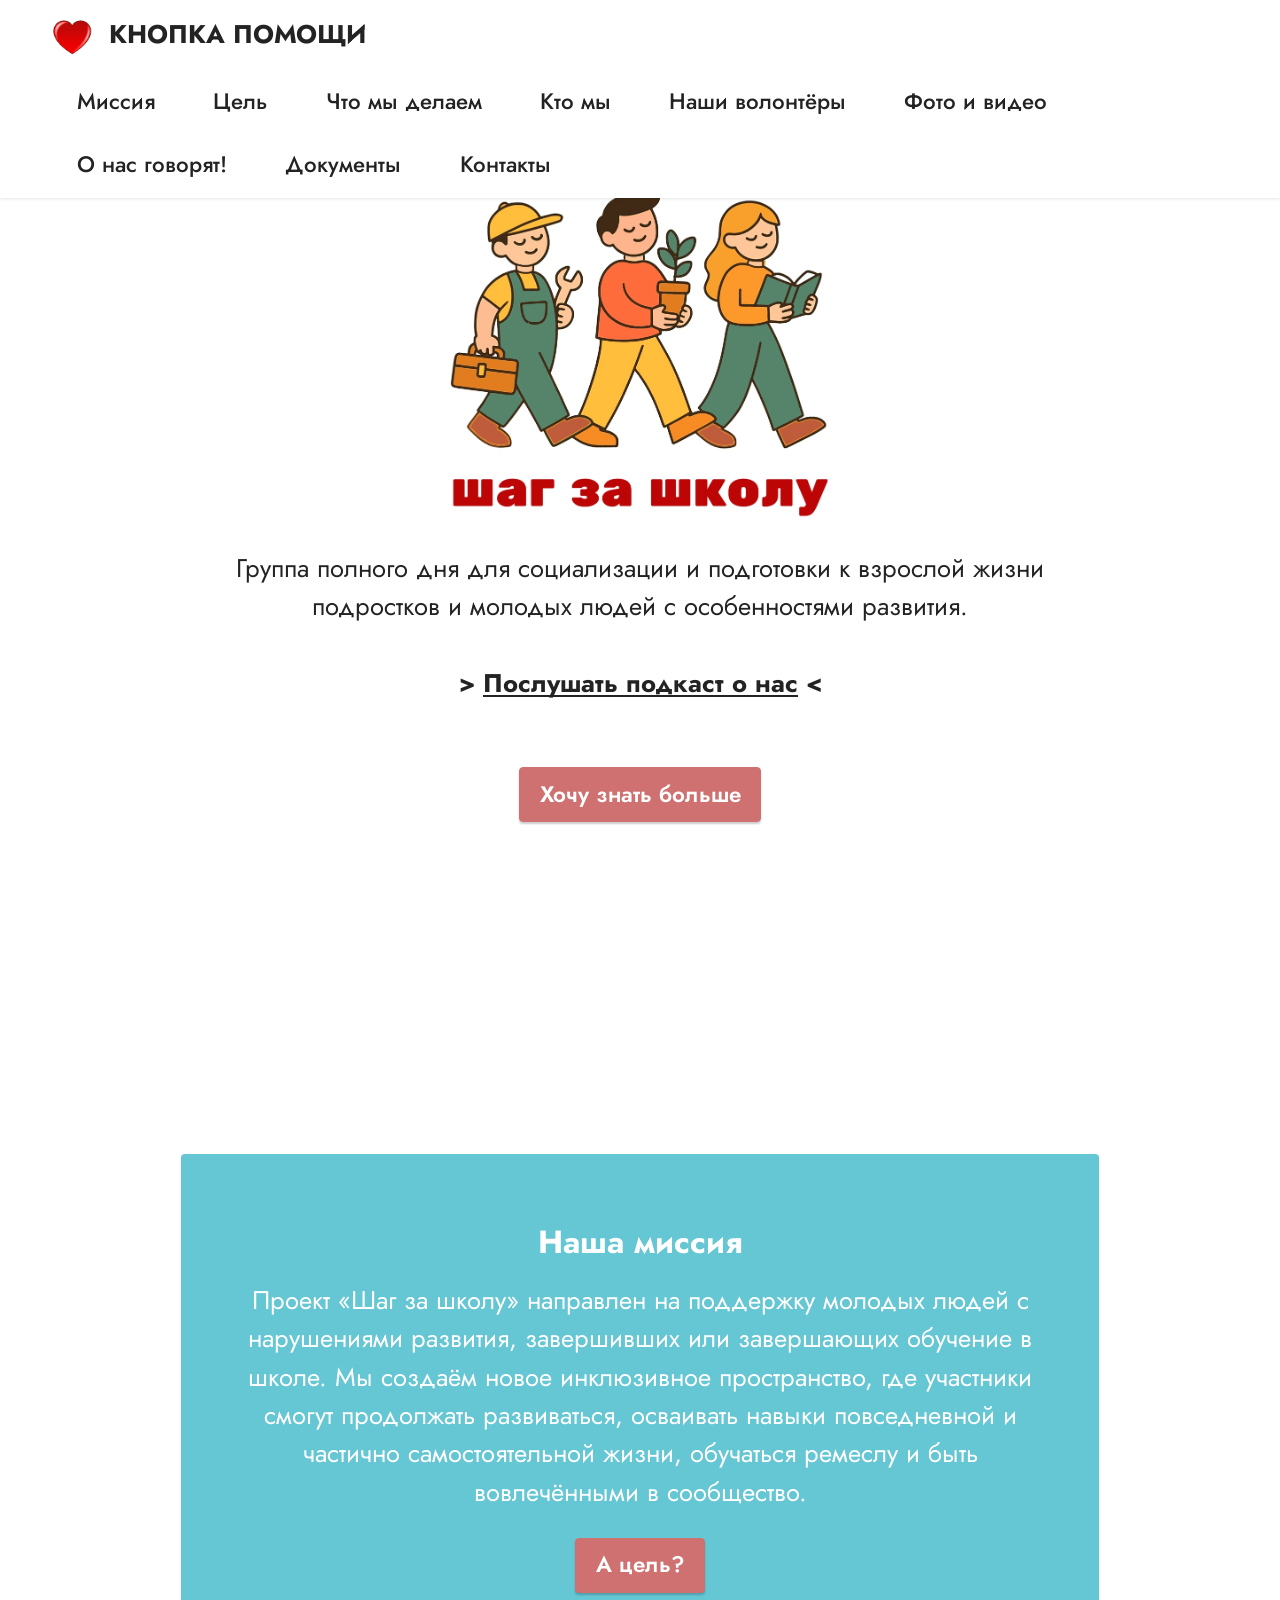
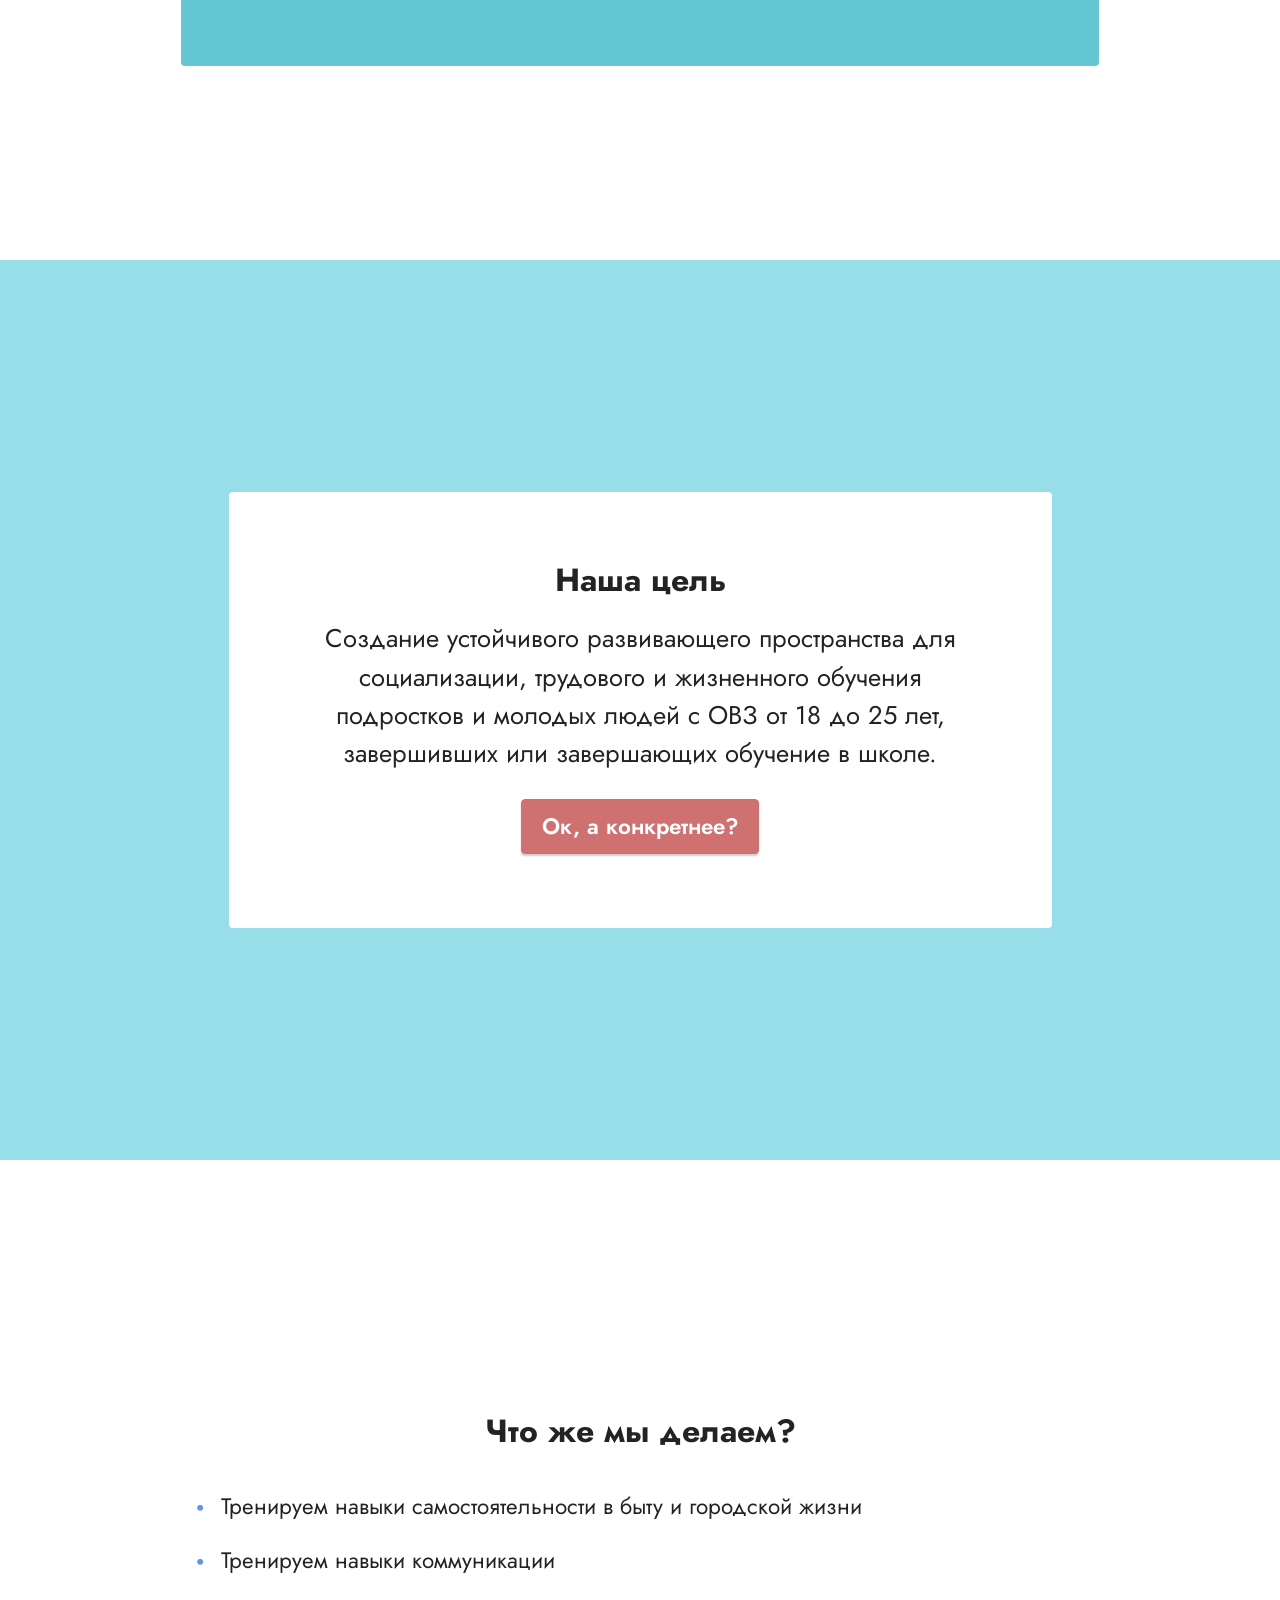
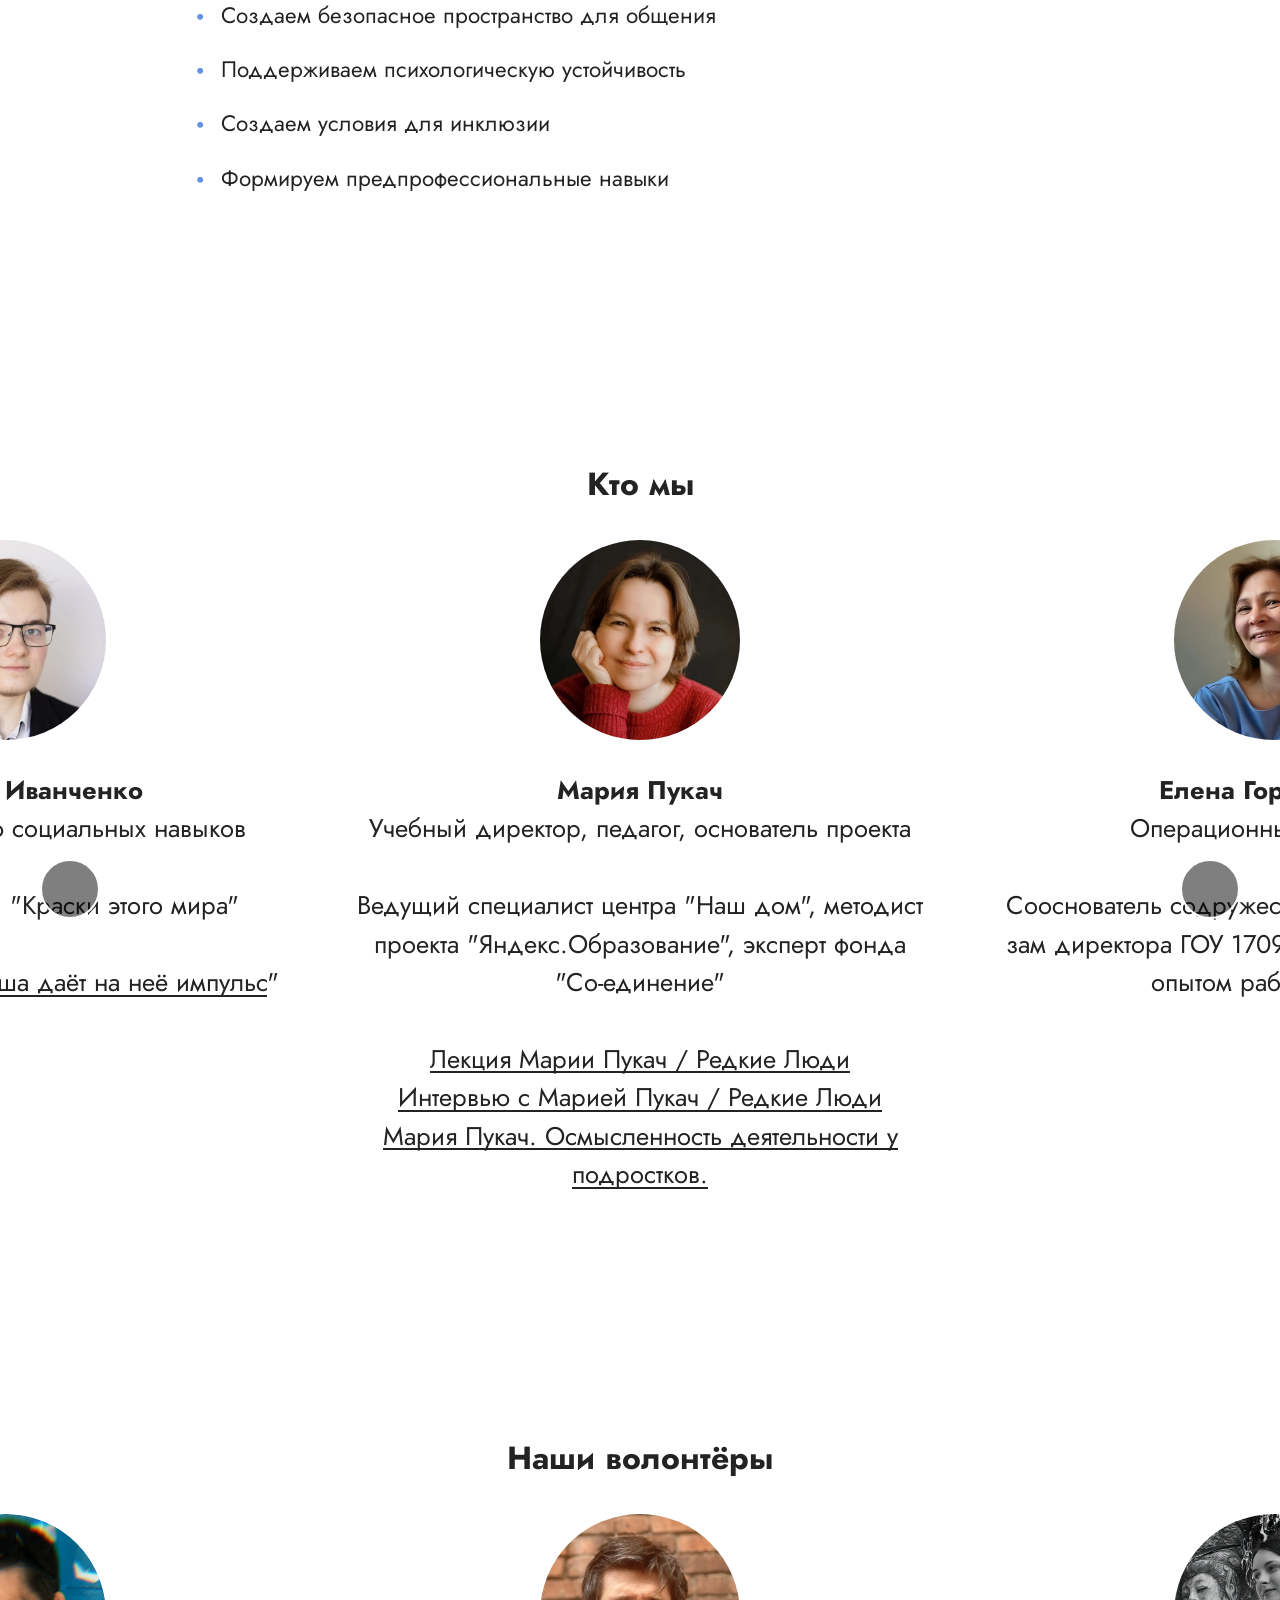
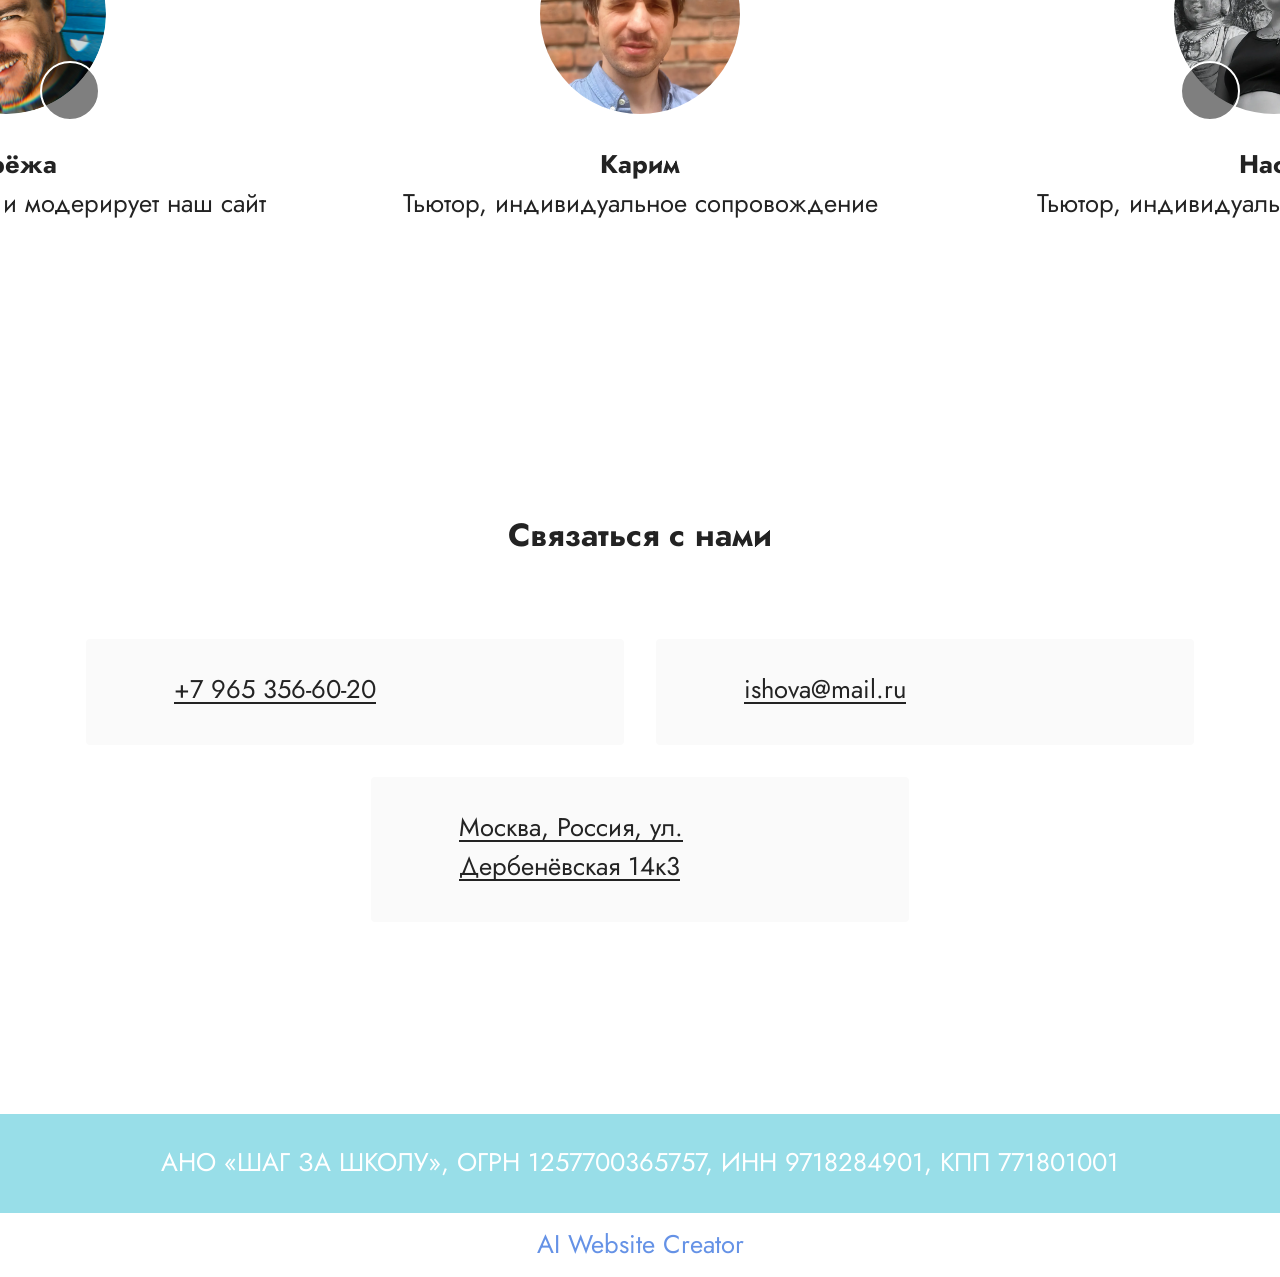
==== commit 0d06ca48: "Add files via upload" ====
--- a/index.html
+++ b/index.html
@@ -53,7 +53,7 @@
                 </div>
             </button>
             <div class="collapse navbar-collapse" id="navbarSupportedContent">
-                <ul class="navbar-nav nav-dropdown nav-right" data-app-modern-menu="true"><li class="nav-item"><a class="nav-link link text-black text-primary display-4" href="index.html#content15-5"data-bs-toggle="collapse" data-bs-target=".navbar-collapse.show">Миссия</a></li><li class="nav-item"><a class="nav-link link text-black text-primary display-4" href="index.html#header12-m"data-bs-toggle="collapse" data-bs-target=".navbar-collapse.show">Цель</a></li><li class="nav-item"><a class="nav-link link text-black text-primary display-4" href="index.html#content14-d"data-bs-toggle="collapse" data-bs-target=".navbar-collapse.show">Что мы делаем</a></li><li class="nav-item"><a class="nav-link link text-black text-primary display-4" href="index.html#people5-14"data-bs-toggle="collapse" data-bs-target=".navbar-collapse.show">Кто мы</a></li><li class="nav-item"><a class="nav-link link text-black text-primary display-4" href="index.html#people5-1u"data-bs-toggle="collapse" data-bs-target=".navbar-collapse.show">Наши волонтёры</a></li><li class="nav-item"><a class="nav-link link text-black text-primary display-4" href="photo-video.html"data-bs-toggle="collapse" data-bs-target=".navbar-collapse.show">Фото и видео</a></li><li class="nav-item"><a class="nav-link link text-black text-primary display-4" href="about.html"data-bs-toggle="collapse" data-bs-target=".navbar-collapse.show">О нас говорят!</a></li><li class="nav-item"><a class="nav-link link text-black text-primary display-4" href="documents.html"data-bs-toggle="collapse" data-bs-target=".navbar-collapse.show">Документы</a></li><li class="nav-item"><a class="nav-link link text-black text-primary display-4" href="index.html#contacts2-g"data-bs-toggle="collapse" data-bs-target=".navbar-collapse.show">Контакты</a>
+                <ul class="navbar-nav nav-dropdown nav-right" data-app-modern-menu="true"><li class="nav-item"><a class="nav-link link text-black text-primary display-4" href="index.html#content15-5"data-bs-toggle="collapse" data-bs-target=".navbar-collapse.show">Миссия</a></li><li class="nav-item"><a class="nav-link link text-black text-primary display-4" href="index.html#header12-m"data-bs-toggle="collapse" data-bs-target=".navbar-collapse.show">Цель</a></li><li class="nav-item"><a class="nav-link link text-black text-primary display-4" href="index.html#content14-d"data-bs-toggle="collapse" data-bs-target=".navbar-collapse.show">Что мы делаем</a></li><li class="nav-item"><a class="nav-link link text-black text-primary display-4" href="index.html#people5-14"data-bs-toggle="collapse" data-bs-target=".navbar-collapse.show">Кто мы</a></li><li class="nav-item"><a class="nav-link link text-black text-primary display-4" href="index.html#people5-1u"data-bs-toggle="collapse" data-bs-target=".navbar-collapse.show">Наши волонтёры</a></li><li class="nav-item"><a class="nav-link link text-black text-primary display-4" href="photo-video.html">Фото и видео</a></li><li class="nav-item"><a class="nav-link link text-black text-primary display-4" href="about.html">О нас говорят!</a></li><li class="nav-item"><a class="nav-link link text-black text-primary display-4" href="documents.html">Документы</a></li><li class="nav-item"><a class="nav-link link text-black text-primary display-4" href="index.html#contacts2-g"data-bs-toggle="collapse" data-bs-target=".navbar-collapse.show">Контакты</a>
                     </li></ul>
                 
                 
@@ -77,7 +77,7 @@
                 </div>
                 
                 <p class="mbr-text mbr-fonts-style display-7">
-                    Группа полного дня для социализации и подготовки к взрослой жизни подростков и молодых людей с особенностями развития.<br><br><strong>&gt; </strong><a href="https://redkii.mave.digital/ep-30" class="text-black" target="_blank">Послушать подкаст о нас</a> <strong>&lt;<br></strong><em><br></em></p>
+                    Группа полного дня для социализации и подготовки к взрослой жизни подростков и молодых людей с особенностями развития.<br><br><strong>&gt; <a href="https://redkii.mave.digital/ep-30" class="text-black" target="_blank"><b>Послушать подкаст о нас</b></a> &lt;</strong><br><em><br></em></p>
                 <div class="mbr-section-btn mt-3"><a class="btn btn-secondary display-4" href="index.html#content15-5">Хочу знать больше</a></div>
             </div>
         </div>
@@ -412,7 +412,7 @@
             </div>
         </div>
     </div>
-</section><section class="display-7" style="padding: 0;align-items: center;justify-content: center;flex-wrap: wrap;    align-content: center;display: flex;position: relative;height: 4rem;"><a href="https://mobiri.se/" style="flex: 1 1;height: 4rem;position: absolute;width: 100%;z-index: 1;"><img alt="" style="height: 4rem;" src="[data-uri]"></a><p style="margin: 0;text-align: center;" class="display-7">&#8204;</p><a style="z-index:1" href="https://mobirise.com/builder/no-code-website-builder.html">No Code Website Builder</a></section><script src="assets/bootstrap/js/bootstrap.bundle.min.js"></script>  <script src="assets/smoothscroll/smooth-scroll.js"></script>  <script src="assets/ytplayer/index.js"></script>  <script src="assets/dropdown/js/navbar-dropdown.js"></script>  <script src="assets/embla/embla.min.js"></script>  <script src="assets/embla/script.js"></script>  <script src="assets/theme/js/script.js"></script>  
+</section><section class="display-7" style="padding: 0;align-items: center;justify-content: center;flex-wrap: wrap;    align-content: center;display: flex;position: relative;height: 4rem;"><a href="https://mobiri.se/" style="flex: 1 1;height: 4rem;position: absolute;width: 100%;z-index: 1;"><img alt="" style="height: 4rem;" src="[data-uri]"></a><p style="margin: 0;text-align: center;" class="display-7">&#8204;</p><a style="z-index:1" href="https://mobirise.com/builder/ai-website-creator.html">AI Website Creator</a></section><script src="assets/bootstrap/js/bootstrap.bundle.min.js"></script>  <script src="assets/smoothscroll/smooth-scroll.js"></script>  <script src="assets/ytplayer/index.js"></script>  <script src="assets/dropdown/js/navbar-dropdown.js"></script>  <script src="assets/embla/embla.min.js"></script>  <script src="assets/embla/script.js"></script>  <script src="assets/theme/js/script.js"></script>  
   
   
  <div id="scrollToTop" class="scrollToTop mbr-arrow-up"><a style="text-align: center;"><i class="mbr-arrow-up-icon mbr-arrow-up-icon-cm cm-icon cm-icon-smallarrow-up"></i></a></div>
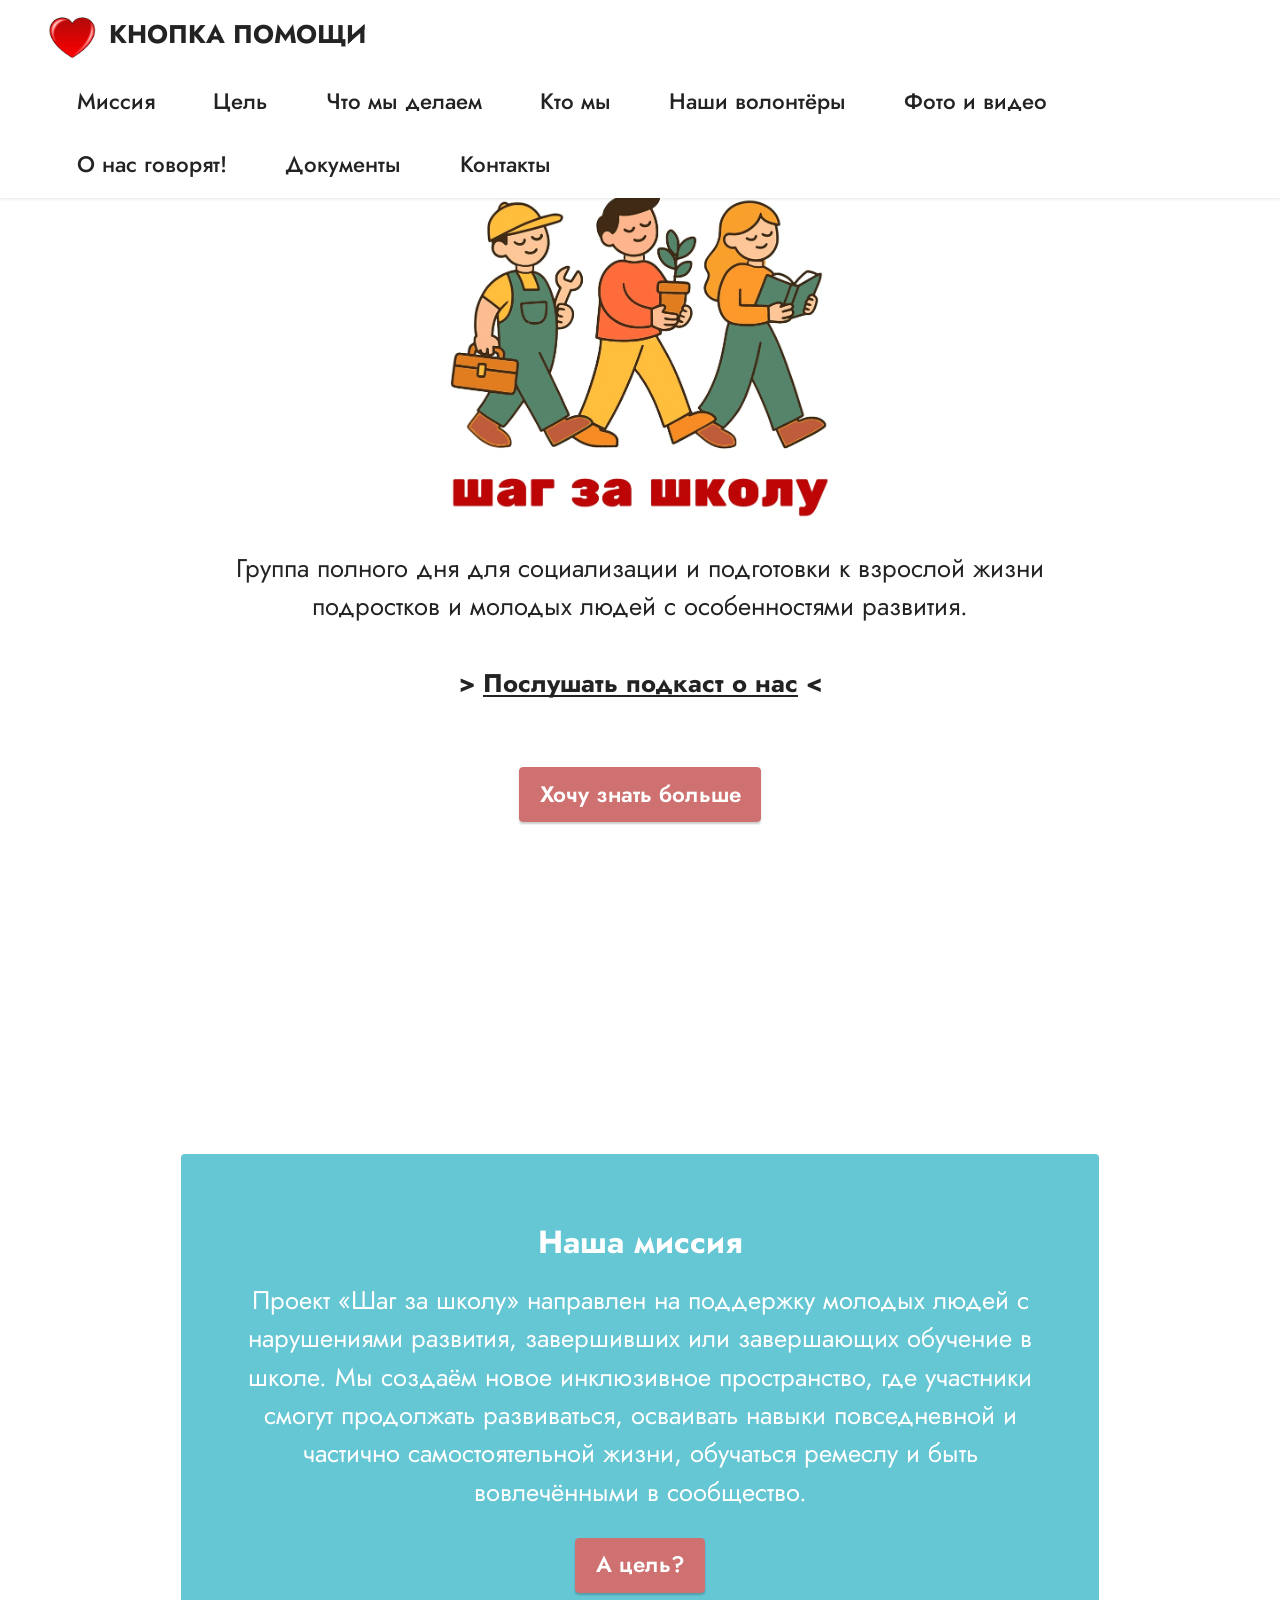
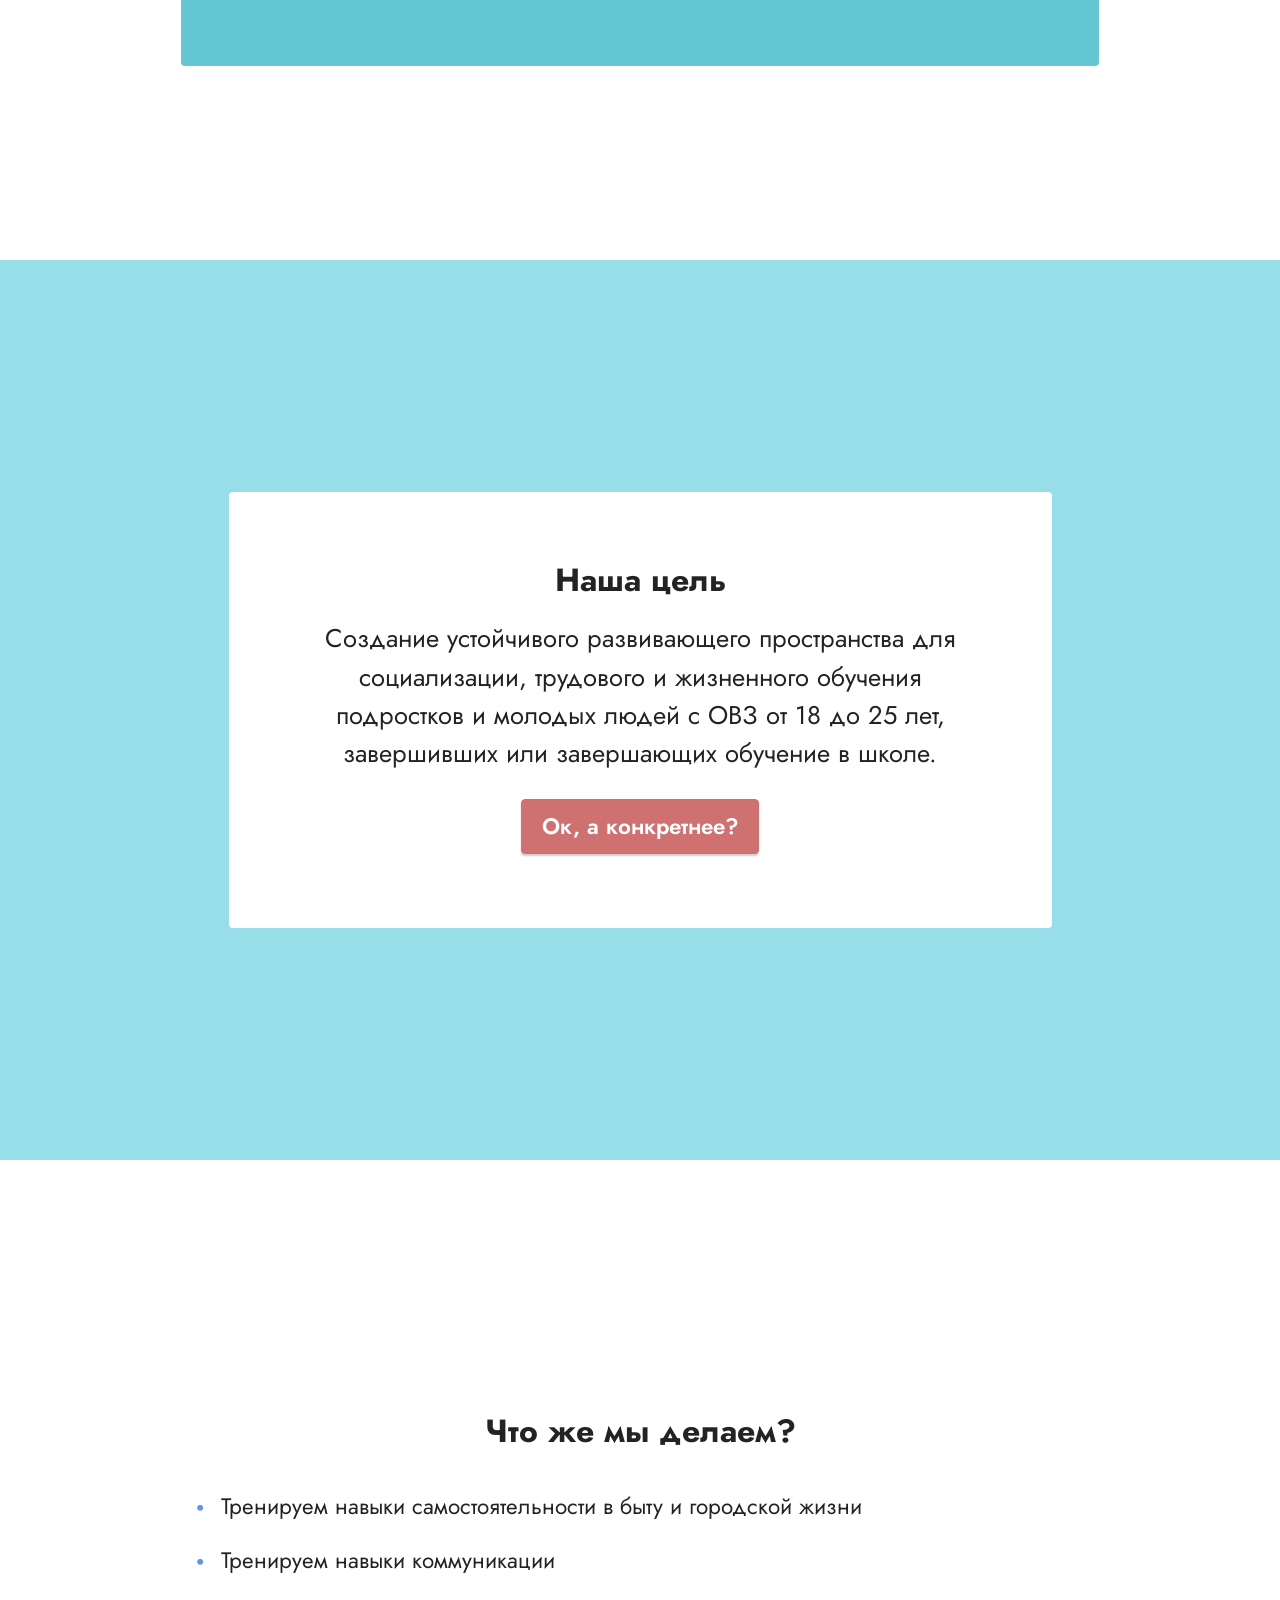
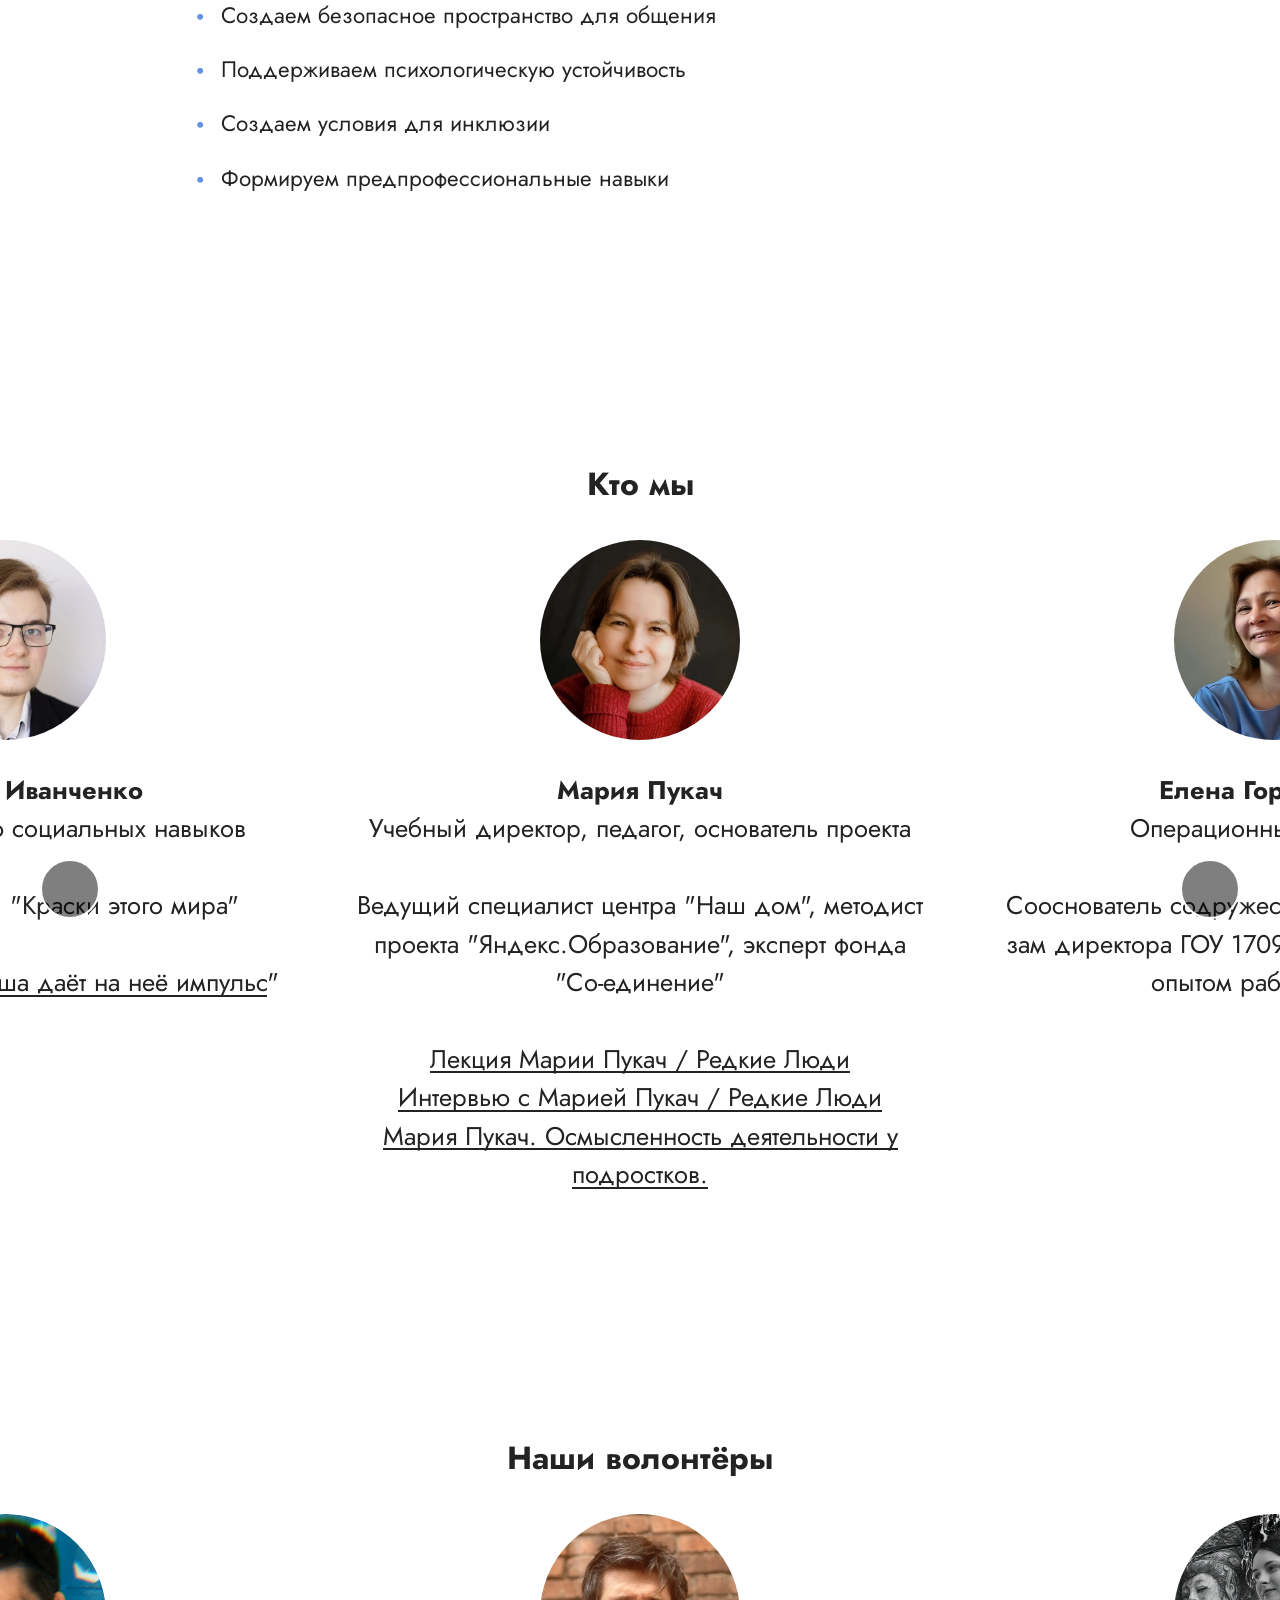
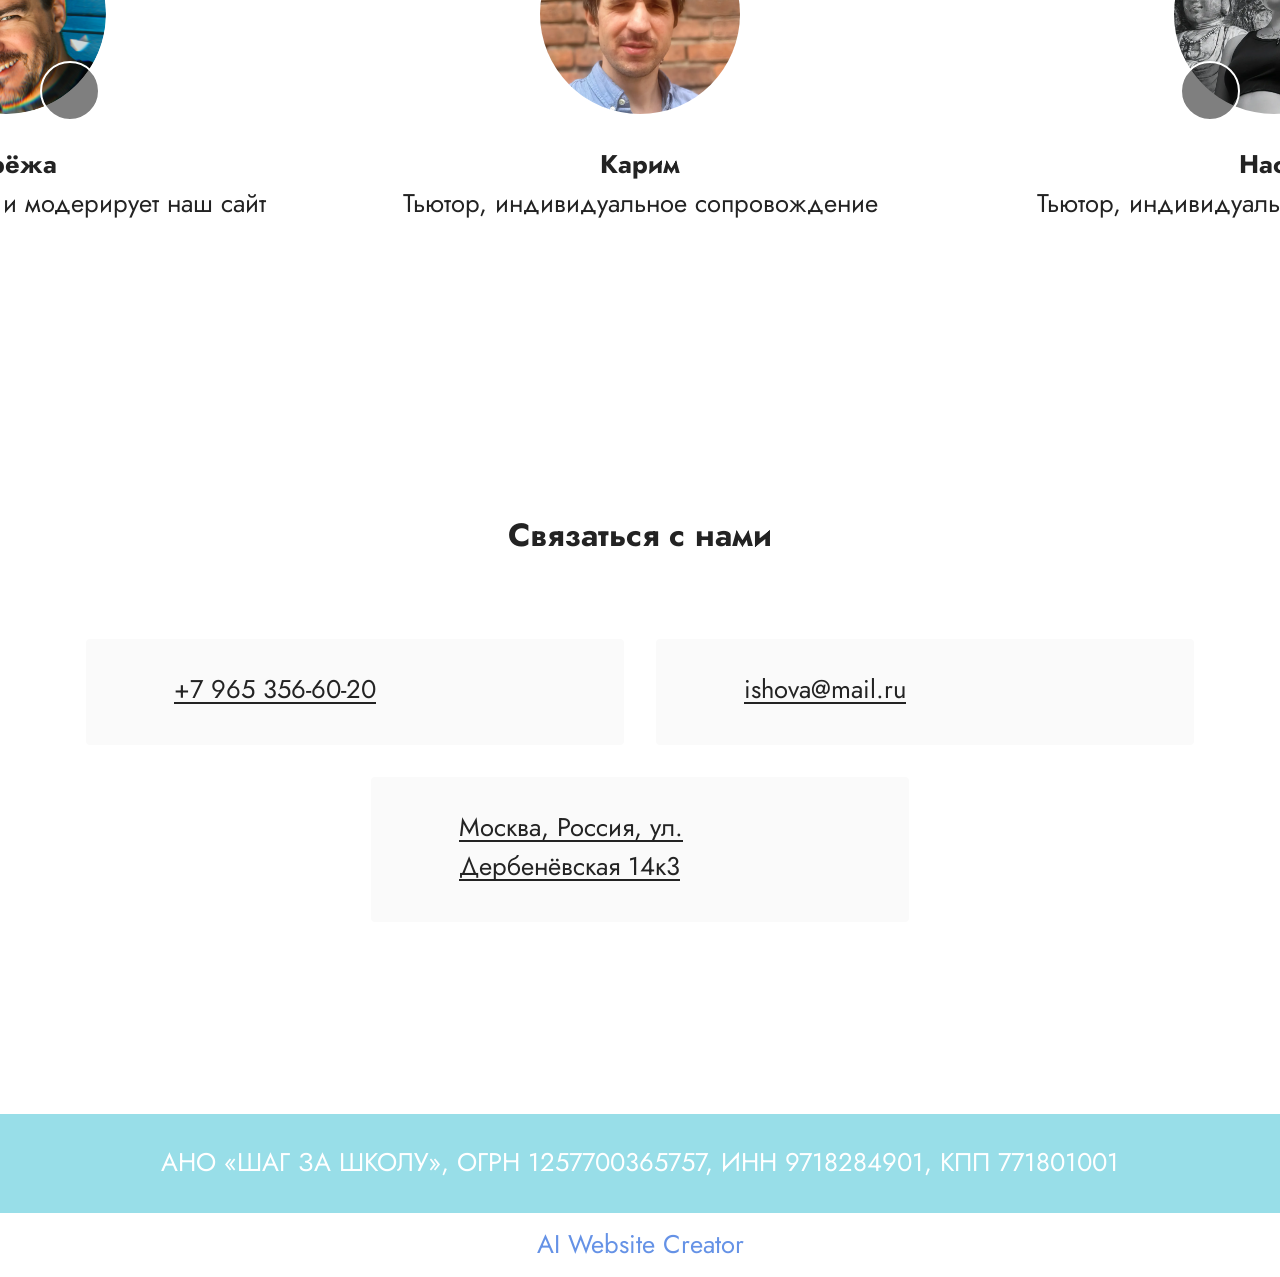
==== commit 7e2b6c71: "Add files via upload" ====
--- a/index.html
+++ b/index.html
@@ -32,7 +32,7 @@
 </head>
 <body>
   
-  <section data-bs-version="5.1" class="menu menu2 cid-vjAZBLHHAD" once="menu" id="menu2-x">
+  <section data-bs-version="5.1" class="menu menu2 cid-vjAZBLHHAD" always-top once="menu" id="menu2-x">
     
     <nav class="navbar navbar-dropdown navbar-fixed-top navbar-expand-lg">
         <div class="container-fluid">
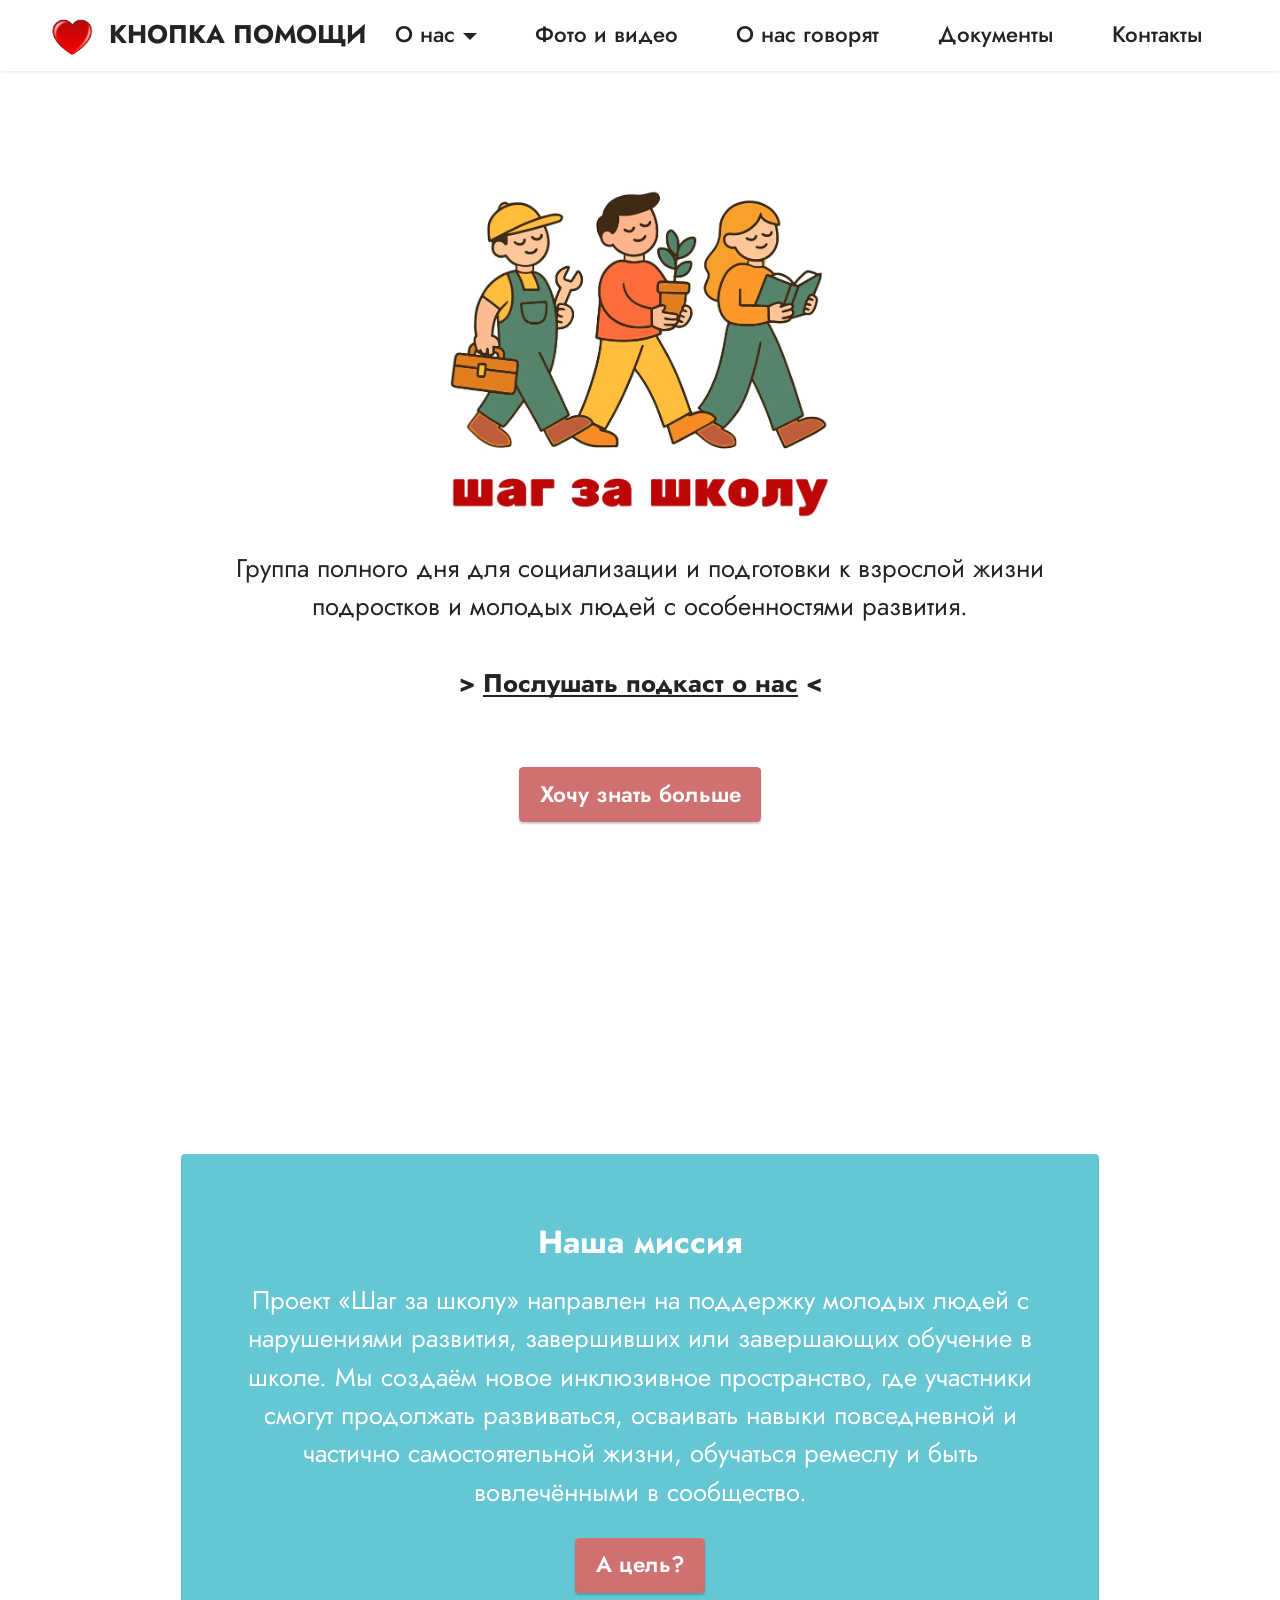
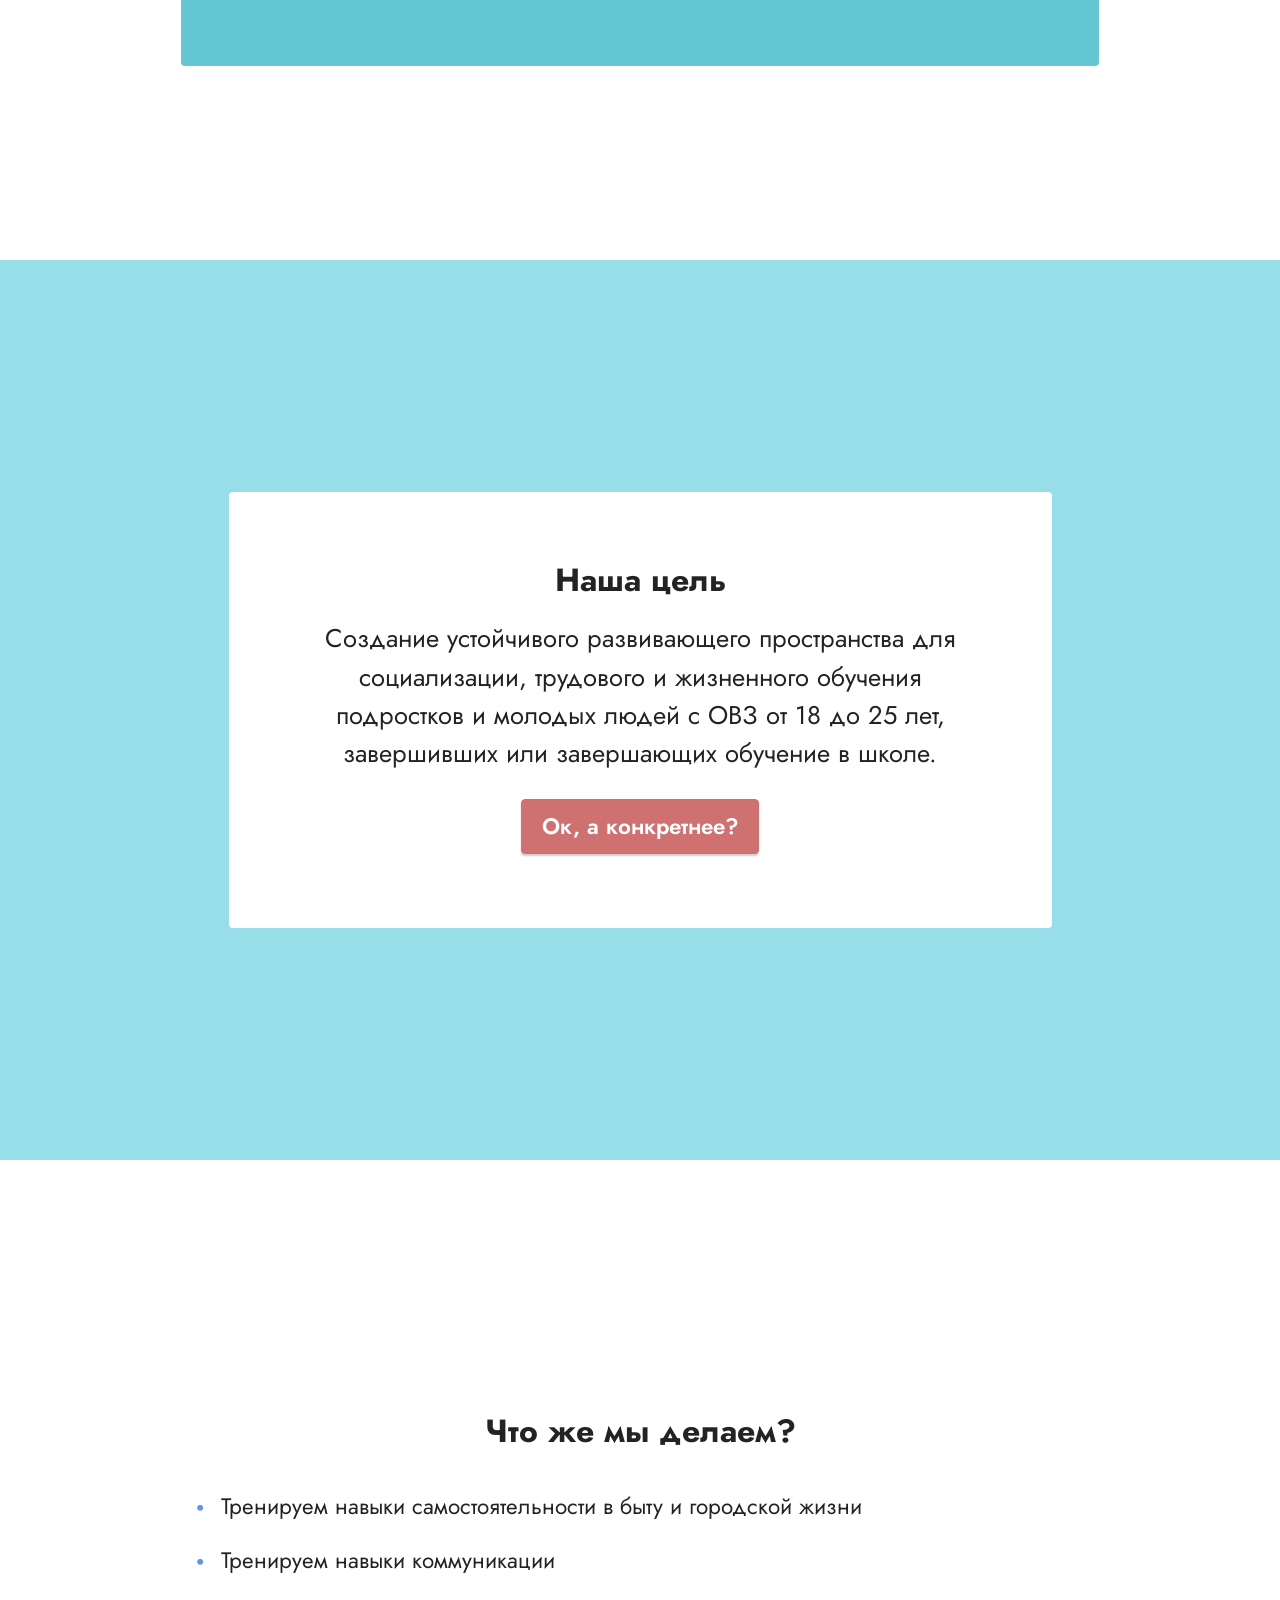
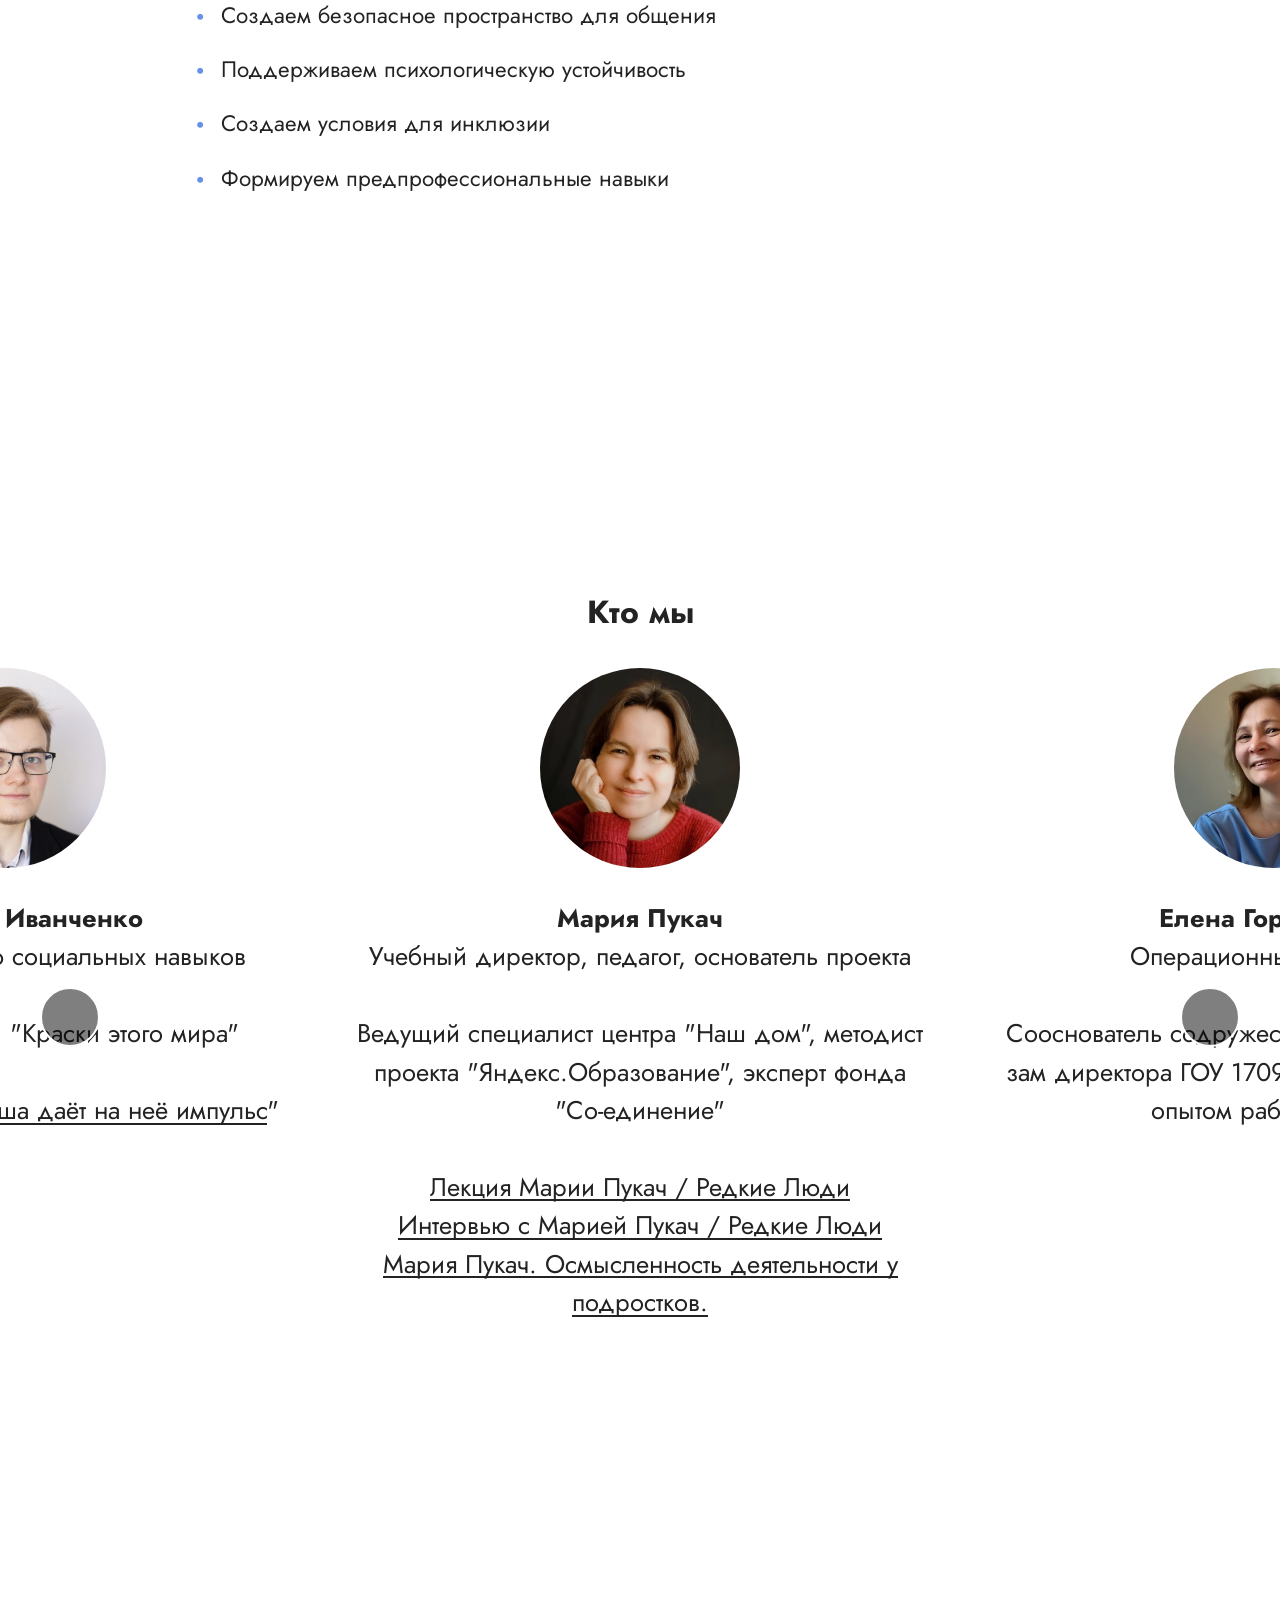
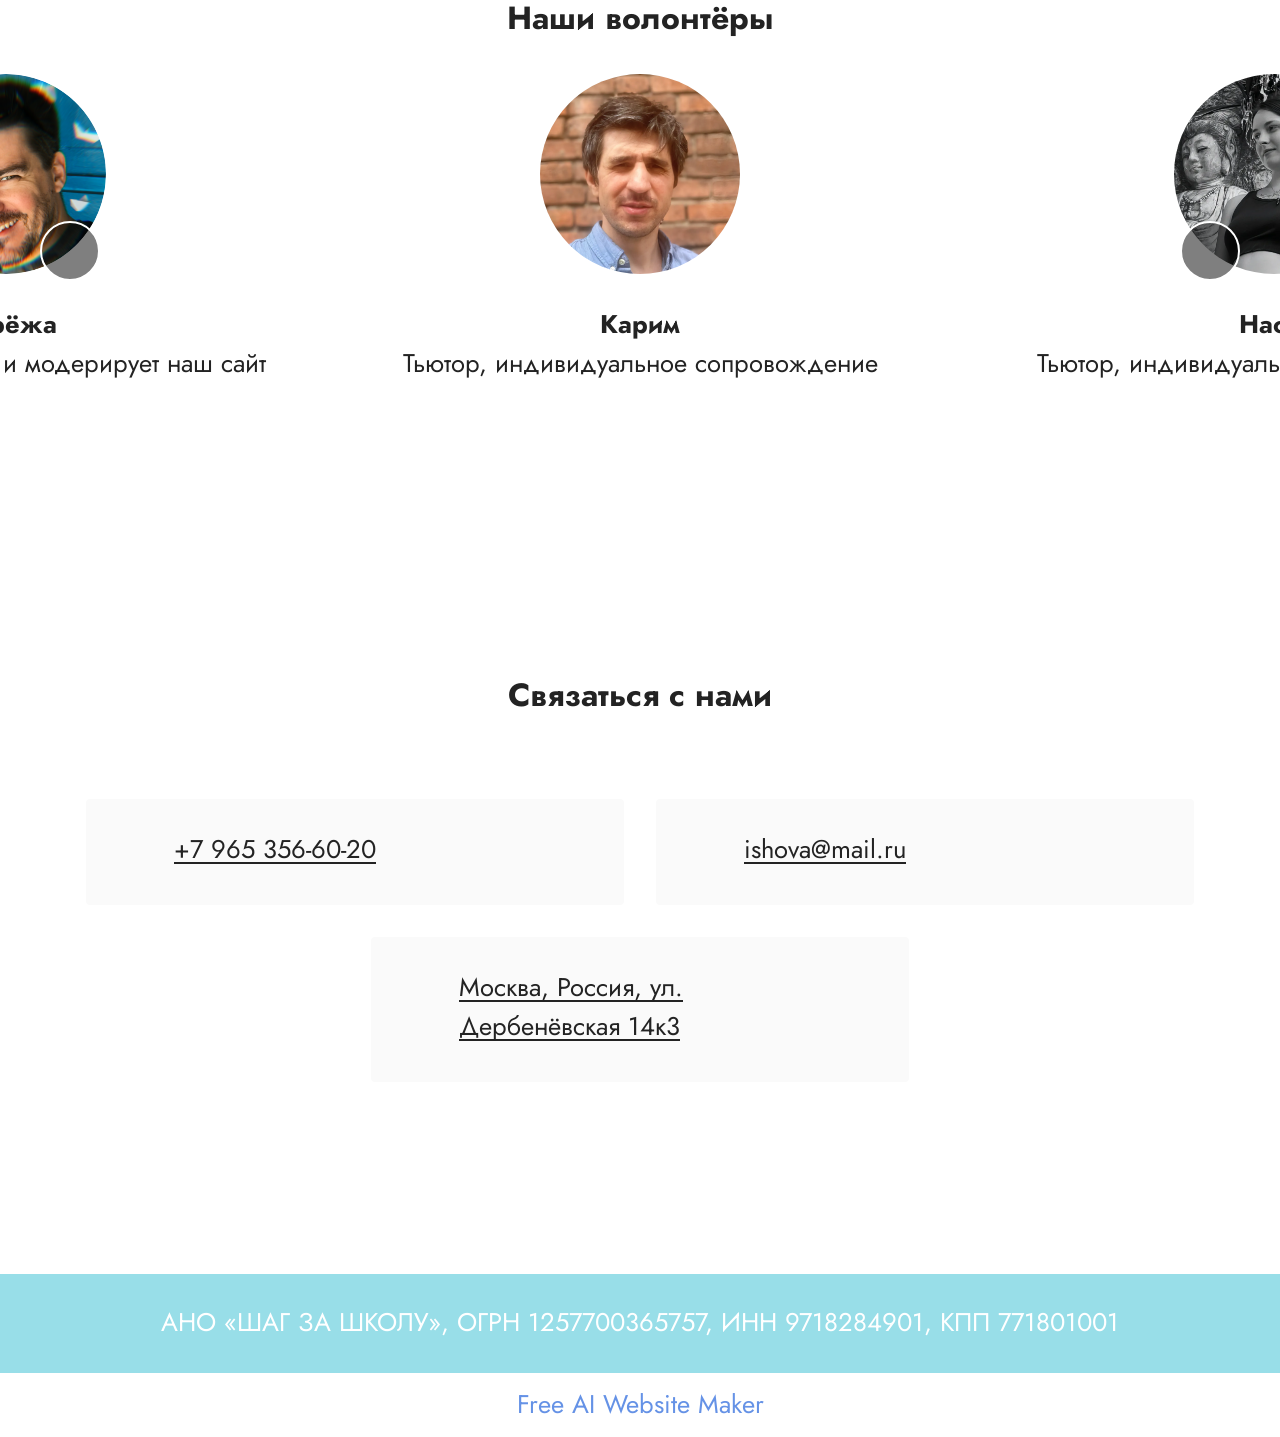
==== commit 166247dd: "Add files via upload update menu video" ====
--- a/index.html
+++ b/index.html
@@ -32,7 +32,7 @@
 </head>
 <body>
   
-  <section data-bs-version="5.1" class="menu menu2 cid-vjAZBLHHAD" always-top once="menu" id="menu2-x">
+  <section data-bs-version="5.1" class="menu menu2 cid-vjAZBLHHAD" once="menu" id="menu2-x">
     
     <nav class="navbar navbar-dropdown navbar-fixed-top navbar-expand-lg">
         <div class="container-fluid">
@@ -53,7 +53,7 @@
                 </div>
             </button>
             <div class="collapse navbar-collapse" id="navbarSupportedContent">
-                <ul class="navbar-nav nav-dropdown nav-right" data-app-modern-menu="true"><li class="nav-item"><a class="nav-link link text-black text-primary display-4" href="index.html#content15-5"data-bs-toggle="collapse" data-bs-target=".navbar-collapse.show">Миссия</a></li><li class="nav-item"><a class="nav-link link text-black text-primary display-4" href="index.html#header12-m"data-bs-toggle="collapse" data-bs-target=".navbar-collapse.show">Цель</a></li><li class="nav-item"><a class="nav-link link text-black text-primary display-4" href="index.html#content14-d"data-bs-toggle="collapse" data-bs-target=".navbar-collapse.show">Что мы делаем</a></li><li class="nav-item"><a class="nav-link link text-black text-primary display-4" href="index.html#people5-14"data-bs-toggle="collapse" data-bs-target=".navbar-collapse.show">Кто мы</a></li><li class="nav-item"><a class="nav-link link text-black text-primary display-4" href="index.html#people5-1u"data-bs-toggle="collapse" data-bs-target=".navbar-collapse.show">Наши волонтёры</a></li><li class="nav-item"><a class="nav-link link text-black text-primary display-4" href="photo-video.html">Фото и видео</a></li><li class="nav-item"><a class="nav-link link text-black text-primary display-4" href="about.html">О нас говорят!</a></li><li class="nav-item"><a class="nav-link link text-black text-primary display-4" href="documents.html">Документы</a></li><li class="nav-item"><a class="nav-link link text-black text-primary display-4" href="index.html#contacts2-g"data-bs-toggle="collapse" data-bs-target=".navbar-collapse.show">Контакты</a>
+                <ul class="navbar-nav nav-dropdown nav-right" data-app-modern-menu="true"><li class="nav-item dropdown"><a class="nav-link link text-black text-primary dropdown-toggle display-4" href="index.html#content15-5" data-toggle="dropdown-submenu" data-bs-toggle="dropdown" data-bs-auto-close="outside" aria-expanded="false">О нас</a><div class="dropdown-menu" aria-labelledby="dropdown-558"><a class="text-black text-primary dropdown-item display-4" href="index.html#content15-5">Наша миссия</a><a class="text-black text-primary dropdown-item display-4" href="index.html#header12-m">Цель</a><a class="text-black text-primary dropdown-item display-4" href="index.html#content14-d">Что мы делаем</a><a class="text-black text-primary dropdown-item display-4" href="index.html#people5-14">Кто мы</a><a class="text-black text-primary dropdown-item display-4" href="index.html#people5-1u">Наши волонтёры</a></div></li><li class="nav-item"><a class="nav-link link text-black text-primary display-4" href="photo-video.html">Фото и видео</a></li><li class="nav-item"><a class="nav-link link text-black text-primary display-4" href="about.html">О нас говорят</a></li><li class="nav-item"><a class="nav-link link text-black text-primary display-4" href="documents.html">Документы</a></li><li class="nav-item"><a class="nav-link link text-black text-primary display-4" href="index.html#contacts2-g">Контакты</a>
                     </li></ul>
                 
                 
@@ -412,7 +412,7 @@
             </div>
         </div>
     </div>
-</section><section class="display-7" style="padding: 0;align-items: center;justify-content: center;flex-wrap: wrap;    align-content: center;display: flex;position: relative;height: 4rem;"><a href="https://mobiri.se/" style="flex: 1 1;height: 4rem;position: absolute;width: 100%;z-index: 1;"><img alt="" style="height: 4rem;" src="[data-uri]"></a><p style="margin: 0;text-align: center;" class="display-7">&#8204;</p><a style="z-index:1" href="https://mobirise.com/builder/ai-website-creator.html">AI Website Creator</a></section><script src="assets/bootstrap/js/bootstrap.bundle.min.js"></script>  <script src="assets/smoothscroll/smooth-scroll.js"></script>  <script src="assets/ytplayer/index.js"></script>  <script src="assets/dropdown/js/navbar-dropdown.js"></script>  <script src="assets/embla/embla.min.js"></script>  <script src="assets/embla/script.js"></script>  <script src="assets/theme/js/script.js"></script>  
+</section><section class="display-7" style="padding: 0;align-items: center;justify-content: center;flex-wrap: wrap;    align-content: center;display: flex;position: relative;height: 4rem;"><a href="https://mobiri.se/" style="flex: 1 1;height: 4rem;position: absolute;width: 100%;z-index: 1;"><img alt="" style="height: 4rem;" src="[data-uri]"></a><p style="margin: 0;text-align: center;" class="display-7">&#8204;</p><a style="z-index:1" href="https://mobirise.com/builder/ai-website-maker.html">Free AI Website Maker</a></section><script src="assets/bootstrap/js/bootstrap.bundle.min.js"></script>  <script src="assets/smoothscroll/smooth-scroll.js"></script>  <script src="assets/ytplayer/index.js"></script>  <script src="assets/dropdown/js/navbar-dropdown.js"></script>  <script src="assets/embla/embla.min.js"></script>  <script src="assets/embla/script.js"></script>  <script src="assets/theme/js/script.js"></script>  
   
   
  <div id="scrollToTop" class="scrollToTop mbr-arrow-up"><a style="text-align: center;"><i class="mbr-arrow-up-icon mbr-arrow-up-icon-cm cm-icon cm-icon-smallarrow-up"></i></a></div>
--- a/assets/mobirise/css/mbr-additional.css
+++ b/assets/mobirise/css/mbr-additional.css
@@ -1189,7 +1189,7 @@
   text-align: left;
 }
 .cid-vjBKUhw9oM {
-  padding-top: 0rem;
+  padding-top: 8rem;
   padding-bottom: 7rem;
   background-color: #ffffff;
 }
@@ -1312,7 +1312,7 @@
   -webkit-tap-highlight-color: transparent;
 }
 .cid-vqihJdmfLF {
-  padding-top: 6rem;
+  padding-top: 8rem;
   padding-bottom: 6rem;
   background-color: #ffffff;
 }
@@ -1484,26 +1484,6 @@
   padding-bottom: 30px;
   background-color: #98dee8;
   overflow: hidden;
-}
-.cid-vjAN4LAqSP {
-  padding-top: 6rem;
-  padding-bottom: 1rem;
-  background-color: #ffffff;
-}
-.cid-vjAN4LAqSP .mbr-fallback-image.disabled {
-  display: none;
-}
-.cid-vjAN4LAqSP .mbr-fallback-image {
-  display: block;
-  background-size: cover;
-  background-position: center center;
-  width: 100%;
-  height: 100%;
-  position: absolute;
-  top: 0;
-}
-.cid-vjAN4LAqSP .mbr-section-title {
-  color: #353535;
 }
 .cid-vjAYh2cSeQ {
   background-color: #ffffff;
@@ -1912,15 +1892,140 @@
     left: -1rem;
   }
 }
-.cid-vqi4Efo1bl {
-  padding-top: 6rem;
-  padding-bottom: 1rem;
+.cid-vsyFWkyEk5 {
+  padding-top: 4rem;
+  padding-bottom: 2rem;
   background-color: #ffffff;
 }
-.cid-vqi4Efo1bl .mbr-fallback-image.disabled {
+@media (min-width: 992px) {
+  .cid-vsyFWkyEk5 .carousel {
+    min-height: 800px;
+  }
+  .cid-vsyFWkyEk5 .carousel img {
+    max-height: 800px;
+    object-fit: contain;
+  }
+}
+@media (max-width: 991px) and (min-width: 768px) {
+  .cid-vsyFWkyEk5 .carousel {
+    min-height: 520px;
+  }
+  .cid-vsyFWkyEk5 .carousel img {
+    max-height: 520px;
+    object-fit: contain;
+  }
+}
+@media (max-width: 767px) {
+  .cid-vsyFWkyEk5 .carousel {
+    min-height: 440px;
+  }
+  .cid-vsyFWkyEk5 .carousel img {
+    max-height: 440px;
+    object-fit: contain;
+  }
+  .cid-vsyFWkyEk5 .container .carousel-control {
+    margin-bottom: 0;
+  }
+  .cid-vsyFWkyEk5 .content-slider-wrap {
+    width: 100% !important;
+  }
+}
+.cid-vsyFWkyEk5 .carousel,
+.cid-vsyFWkyEk5 .carousel-inner {
+  display: flex;
+  align-items: center;
+}
+.cid-vsyFWkyEk5 .item-wrapper {
+  width: 100%;
+}
+.cid-vsyFWkyEk5 .carousel-caption {
+  bottom: 40px;
+}
+.cid-vsyFWkyEk5 .carousel-control:hover {
+  background: #1b1b1b;
+  color: #fff;
+  opacity: 1;
+}
+.cid-vsyFWkyEk5 .mobi-mbri-arrow-next {
+  margin-left: 5px;
+}
+.cid-vsyFWkyEk5 .mobi-mbri-arrow-prev {
+  margin-right: 5px;
+}
+.cid-vsyFWkyEk5 .container .carousel-indicators {
+  margin-bottom: 3px;
+}
+.cid-vsyFWkyEk5 .carousel-control {
+  top: 50%;
+  width: 60px;
+  height: 60px;
+  margin-top: -1.5rem;
+  font-size: 22px;
+  background-color: rgba(0, 0, 0, 0.5);
+  border: 2px solid #fff;
+  border-radius: 50%;
+  transition: all 0.3s;
+}
+.cid-vsyFWkyEk5 .carousel-control.carousel-control-prev {
+  left: 0;
+  margin-left: 2.5rem;
+}
+.cid-vsyFWkyEk5 .carousel-control.carousel-control-next {
+  right: 0;
+  margin-right: 2.5rem;
+}
+@media (max-width: 767px) {
+  .cid-vsyFWkyEk5 .carousel-control {
+    top: auto;
+    bottom: 1rem;
+  }
+}
+.cid-vsyFWkyEk5 .carousel-indicators {
+  position: absolute;
+  bottom: 0;
+  margin-bottom: 1.5rem !important;
+}
+.cid-vsyFWkyEk5 .carousel-indicators li {
+  max-width: 15px;
+  height: 15px;
+  width: 15px;
+  max-height: 15px;
+  margin: 3px;
+  background-color: rgba(0, 0, 0, 0.5);
+  border: 2px solid #fff;
+  border-radius: 50%;
+  opacity: 0.5;
+  transition: all 0.3s;
+}
+.cid-vsyFWkyEk5 .carousel-indicators li.active,
+.cid-vsyFWkyEk5 .carousel-indicators li:hover {
+  opacity: 0.9;
+}
+.cid-vsyFWkyEk5 .carousel-indicators li::after,
+.cid-vsyFWkyEk5 .carousel-indicators li::before {
+  content: none;
+}
+.cid-vsyFWkyEk5 .carousel-indicators.ie-fix {
+  left: 50%;
+  display: block;
+  width: 60%;
+  margin-left: -30%;
+  text-align: center;
+}
+@media (max-width: 768px) {
+  .cid-vsyFWkyEk5 .carousel-indicators {
+    display: none !important;
+  }
+}
+.cid-vsyDb6RJY3 {
+  padding-top: 0rem;
+  padding-bottom: 0rem;
+  background-color: #ffffff;
+}
+.cid-vsyDb6RJY3 .mbr-fallback-image.disabled {
   display: none;
 }
-.cid-vqi4Efo1bl .mbr-fallback-image {
+.cid-vsyDb6RJY3 .mbr-fallback-image {
   display: block;
   background-size: cover;
   background-position: center center;
@@ -1929,16 +2034,23 @@
   position: absolute;
   top: 0;
 }
-.cid-vqi4Efo1bl .mbr-section-title {
-  color: #353535;
-}
-.cid-vqi4EfMF6E {
+.cid-vsyDb6RJY3 .video-wrapper iframe {
+  width: 100%;
+}
+.cid-vsyDb6RJY3 .mbr-section-title,
+.cid-vsyDb6RJY3 .mbr-section-subtitle,
+.cid-vsyDb6RJY3 .mbr-text {
+  text-align: center;
+}
+.cid-vsyE4S7KYX {
+  padding-top: 0rem;
+  padding-bottom: 0rem;
   background-color: #ffffff;
 }
-.cid-vqi4EfMF6E .mbr-fallback-image.disabled {
+.cid-vsyE4S7KYX .mbr-fallback-image.disabled {
   display: none;
 }
-.cid-vqi4EfMF6E .mbr-fallback-image {
+.cid-vsyE4S7KYX .mbr-fallback-image {
   display: block;
   background-size: cover;
   background-position: center center;
@@ -1947,26 +2059,42 @@
   position: absolute;
   top: 0;
 }
-.cid-vqi4EfMF6E ul {
-  list-style: none;
-  margin: 0;
-  padding-left: 2.5rem;
-}
-.cid-vqi4EfMF6E li {
-  position: relative;
-  margin-bottom: 1rem;
-}
-.cid-vqi4EfMF6E ul li::before {
+.cid-vsyE4S7KYX .video-wrapper iframe {
+  width: 100%;
+}
+.cid-vsyE4S7KYX .mbr-section-title,
+.cid-vsyE4S7KYX .mbr-section-subtitle,
+.cid-vsyE4S7KYX .mbr-text {
+  text-align: center;
+}
+.cid-vsyEq8iQ4Q {
+  padding-top: 0rem;
+  padding-bottom: 4rem;
+  background-color: #ffffff;
+}
+.cid-vsyEq8iQ4Q .mbr-fallback-image.disabled {
+  display: none;
+}
+.cid-vsyEq8iQ4Q .mbr-fallback-image {
+  display: block;
+  background-size: cover;
+  background-position: center center;
+  width: 100%;
+  height: 100%;
   position: absolute;
-  left: -1.6rem;
-  content: "\2022";
-  color: #6592e6;
-  font-weight: bold;
-  font-size: 2rem;
-  width: 1.6rem;
-}
-.cid-vqi4EfMF6E .list {
-  text-align: left;
+  top: 0;
+}
+.cid-vsyEq8iQ4Q .video-wrapper iframe {
+  width: 100%;
+}
+.cid-vsyEq8iQ4Q .mbr-section-title,
+.cid-vsyEq8iQ4Q .mbr-description {
+  text-align: center;
+}
+@media (min-width: 992px) {
+  .cid-vsyEq8iQ4Q .text-wrapper {
+    padding: 2rem;
+  }
 }
 .cid-vqi4Eg03Im {
   padding-top: 30px;
@@ -2339,26 +2467,6 @@
     left: -1rem;
   }
 }
-.cid-vqi4bC4OYB {
-  padding-top: 2rem;
-  padding-bottom: 1rem;
-  background-color: #ffffff;
-}
-.cid-vqi4bC4OYB .mbr-fallback-image.disabled {
-  display: none;
-}
-.cid-vqi4bC4OYB .mbr-fallback-image {
-  display: block;
-  background-size: cover;
-  background-position: center center;
-  width: 100%;
-  height: 100%;
-  position: absolute;
-  top: 0;
-}
-.cid-vqi4bC4OYB .mbr-section-title {
-  color: #353535;
-}
 .cid-vqi5UfyEyH {
   padding-top: 2rem;
   padding-bottom: 6rem;
--- a/assets/mobirise/css/mbr-additional.css
+++ b/assets/mobirise/css/mbr-additional.css
@@ -1189,7 +1189,7 @@
   text-align: left;
 }
 .cid-vjBKUhw9oM {
-  padding-top: 0rem;
+  padding-top: 8rem;
   padding-bottom: 7rem;
   background-color: #ffffff;
 }
@@ -1312,7 +1312,7 @@
   -webkit-tap-highlight-color: transparent;
 }
 .cid-vqihJdmfLF {
-  padding-top: 6rem;
+  padding-top: 8rem;
   padding-bottom: 6rem;
   background-color: #ffffff;
 }
@@ -1484,26 +1484,6 @@
   padding-bottom: 30px;
   background-color: #98dee8;
   overflow: hidden;
-}
-.cid-vjAN4LAqSP {
-  padding-top: 6rem;
-  padding-bottom: 1rem;
-  background-color: #ffffff;
-}
-.cid-vjAN4LAqSP .mbr-fallback-image.disabled {
-  display: none;
-}
-.cid-vjAN4LAqSP .mbr-fallback-image {
-  display: block;
-  background-size: cover;
-  background-position: center center;
-  width: 100%;
-  height: 100%;
-  position: absolute;
-  top: 0;
-}
-.cid-vjAN4LAqSP .mbr-section-title {
-  color: #353535;
 }
 .cid-vjAYh2cSeQ {
   background-color: #ffffff;
@@ -1912,15 +1892,140 @@
     left: -1rem;
   }
 }
-.cid-vqi4Efo1bl {
-  padding-top: 6rem;
-  padding-bottom: 1rem;
+.cid-vsyFWkyEk5 {
+  padding-top: 4rem;
+  padding-bottom: 2rem;
   background-color: #ffffff;
 }
-.cid-vqi4Efo1bl .mbr-fallback-image.disabled {
+@media (min-width: 992px) {
+  .cid-vsyFWkyEk5 .carousel {
+    min-height: 800px;
+  }
+  .cid-vsyFWkyEk5 .carousel img {
+    max-height: 800px;
+    object-fit: contain;
+  }
+}
+@media (max-width: 991px) and (min-width: 768px) {
+  .cid-vsyFWkyEk5 .carousel {
+    min-height: 520px;
+  }
+  .cid-vsyFWkyEk5 .carousel img {
+    max-height: 520px;
+    object-fit: contain;
+  }
+}
+@media (max-width: 767px) {
+  .cid-vsyFWkyEk5 .carousel {
+    min-height: 440px;
+  }
+  .cid-vsyFWkyEk5 .carousel img {
+    max-height: 440px;
+    object-fit: contain;
+  }
+  .cid-vsyFWkyEk5 .container .carousel-control {
+    margin-bottom: 0;
+  }
+  .cid-vsyFWkyEk5 .content-slider-wrap {
+    width: 100% !important;
+  }
+}
+.cid-vsyFWkyEk5 .carousel,
+.cid-vsyFWkyEk5 .carousel-inner {
+  display: flex;
+  align-items: center;
+}
+.cid-vsyFWkyEk5 .item-wrapper {
+  width: 100%;
+}
+.cid-vsyFWkyEk5 .carousel-caption {
+  bottom: 40px;
+}
+.cid-vsyFWkyEk5 .carousel-control:hover {
+  background: #1b1b1b;
+  color: #fff;
+  opacity: 1;
+}
+.cid-vsyFWkyEk5 .mobi-mbri-arrow-next {
+  margin-left: 5px;
+}
+.cid-vsyFWkyEk5 .mobi-mbri-arrow-prev {
+  margin-right: 5px;
+}
+.cid-vsyFWkyEk5 .container .carousel-indicators {
+  margin-bottom: 3px;
+}
+.cid-vsyFWkyEk5 .carousel-control {
+  top: 50%;
+  width: 60px;
+  height: 60px;
+  margin-top: -1.5rem;
+  font-size: 22px;
+  background-color: rgba(0, 0, 0, 0.5);
+  border: 2px solid #fff;
+  border-radius: 50%;
+  transition: all 0.3s;
+}
+.cid-vsyFWkyEk5 .carousel-control.carousel-control-prev {
+  left: 0;
+  margin-left: 2.5rem;
+}
+.cid-vsyFWkyEk5 .carousel-control.carousel-control-next {
+  right: 0;
+  margin-right: 2.5rem;
+}
+@media (max-width: 767px) {
+  .cid-vsyFWkyEk5 .carousel-control {
+    top: auto;
+    bottom: 1rem;
+  }
+}
+.cid-vsyFWkyEk5 .carousel-indicators {
+  position: absolute;
+  bottom: 0;
+  margin-bottom: 1.5rem !important;
+}
+.cid-vsyFWkyEk5 .carousel-indicators li {
+  max-width: 15px;
+  height: 15px;
+  width: 15px;
+  max-height: 15px;
+  margin: 3px;
+  background-color: rgba(0, 0, 0, 0.5);
+  border: 2px solid #fff;
+  border-radius: 50%;
+  opacity: 0.5;
+  transition: all 0.3s;
+}
+.cid-vsyFWkyEk5 .carousel-indicators li.active,
+.cid-vsyFWkyEk5 .carousel-indicators li:hover {
+  opacity: 0.9;
+}
+.cid-vsyFWkyEk5 .carousel-indicators li::after,
+.cid-vsyFWkyEk5 .carousel-indicators li::before {
+  content: none;
+}
+.cid-vsyFWkyEk5 .carousel-indicators.ie-fix {
+  left: 50%;
+  display: block;
+  width: 60%;
+  margin-left: -30%;
+  text-align: center;
+}
+@media (max-width: 768px) {
+  .cid-vsyFWkyEk5 .carousel-indicators {
+    display: none !important;
+  }
+}
+.cid-vsyDb6RJY3 {
+  padding-top: 0rem;
+  padding-bottom: 0rem;
+  background-color: #ffffff;
+}
+.cid-vsyDb6RJY3 .mbr-fallback-image.disabled {
   display: none;
 }
-.cid-vqi4Efo1bl .mbr-fallback-image {
+.cid-vsyDb6RJY3 .mbr-fallback-image {
   display: block;
   background-size: cover;
   background-position: center center;
@@ -1929,16 +2034,23 @@
   position: absolute;
   top: 0;
 }
-.cid-vqi4Efo1bl .mbr-section-title {
-  color: #353535;
-}
-.cid-vqi4EfMF6E {
+.cid-vsyDb6RJY3 .video-wrapper iframe {
+  width: 100%;
+}
+.cid-vsyDb6RJY3 .mbr-section-title,
+.cid-vsyDb6RJY3 .mbr-section-subtitle,
+.cid-vsyDb6RJY3 .mbr-text {
+  text-align: center;
+}
+.cid-vsyE4S7KYX {
+  padding-top: 0rem;
+  padding-bottom: 0rem;
   background-color: #ffffff;
 }
-.cid-vqi4EfMF6E .mbr-fallback-image.disabled {
+.cid-vsyE4S7KYX .mbr-fallback-image.disabled {
   display: none;
 }
-.cid-vqi4EfMF6E .mbr-fallback-image {
+.cid-vsyE4S7KYX .mbr-fallback-image {
   display: block;
   background-size: cover;
   background-position: center center;
@@ -1947,26 +2059,42 @@
   position: absolute;
   top: 0;
 }
-.cid-vqi4EfMF6E ul {
-  list-style: none;
-  margin: 0;
-  padding-left: 2.5rem;
-}
-.cid-vqi4EfMF6E li {
-  position: relative;
-  margin-bottom: 1rem;
-}
-.cid-vqi4EfMF6E ul li::before {
+.cid-vsyE4S7KYX .video-wrapper iframe {
+  width: 100%;
+}
+.cid-vsyE4S7KYX .mbr-section-title,
+.cid-vsyE4S7KYX .mbr-section-subtitle,
+.cid-vsyE4S7KYX .mbr-text {
+  text-align: center;
+}
+.cid-vsyEq8iQ4Q {
+  padding-top: 0rem;
+  padding-bottom: 4rem;
+  background-color: #ffffff;
+}
+.cid-vsyEq8iQ4Q .mbr-fallback-image.disabled {
+  display: none;
+}
+.cid-vsyEq8iQ4Q .mbr-fallback-image {
+  display: block;
+  background-size: cover;
+  background-position: center center;
+  width: 100%;
+  height: 100%;
   position: absolute;
-  left: -1.6rem;
-  content: "\2022";
-  color: #6592e6;
-  font-weight: bold;
-  font-size: 2rem;
-  width: 1.6rem;
-}
-.cid-vqi4EfMF6E .list {
-  text-align: left;
+  top: 0;
+}
+.cid-vsyEq8iQ4Q .video-wrapper iframe {
+  width: 100%;
+}
+.cid-vsyEq8iQ4Q .mbr-section-title,
+.cid-vsyEq8iQ4Q .mbr-description {
+  text-align: center;
+}
+@media (min-width: 992px) {
+  .cid-vsyEq8iQ4Q .text-wrapper {
+    padding: 2rem;
+  }
 }
 .cid-vqi4Eg03Im {
   padding-top: 30px;
@@ -2339,26 +2467,6 @@
     left: -1rem;
   }
 }
-.cid-vqi4bC4OYB {
-  padding-top: 2rem;
-  padding-bottom: 1rem;
-  background-color: #ffffff;
-}
-.cid-vqi4bC4OYB .mbr-fallback-image.disabled {
-  display: none;
-}
-.cid-vqi4bC4OYB .mbr-fallback-image {
-  display: block;
-  background-size: cover;
-  background-position: center center;
-  width: 100%;
-  height: 100%;
-  position: absolute;
-  top: 0;
-}
-.cid-vqi4bC4OYB .mbr-section-title {
-  color: #353535;
-}
 .cid-vqi5UfyEyH {
   padding-top: 2rem;
   padding-bottom: 6rem;
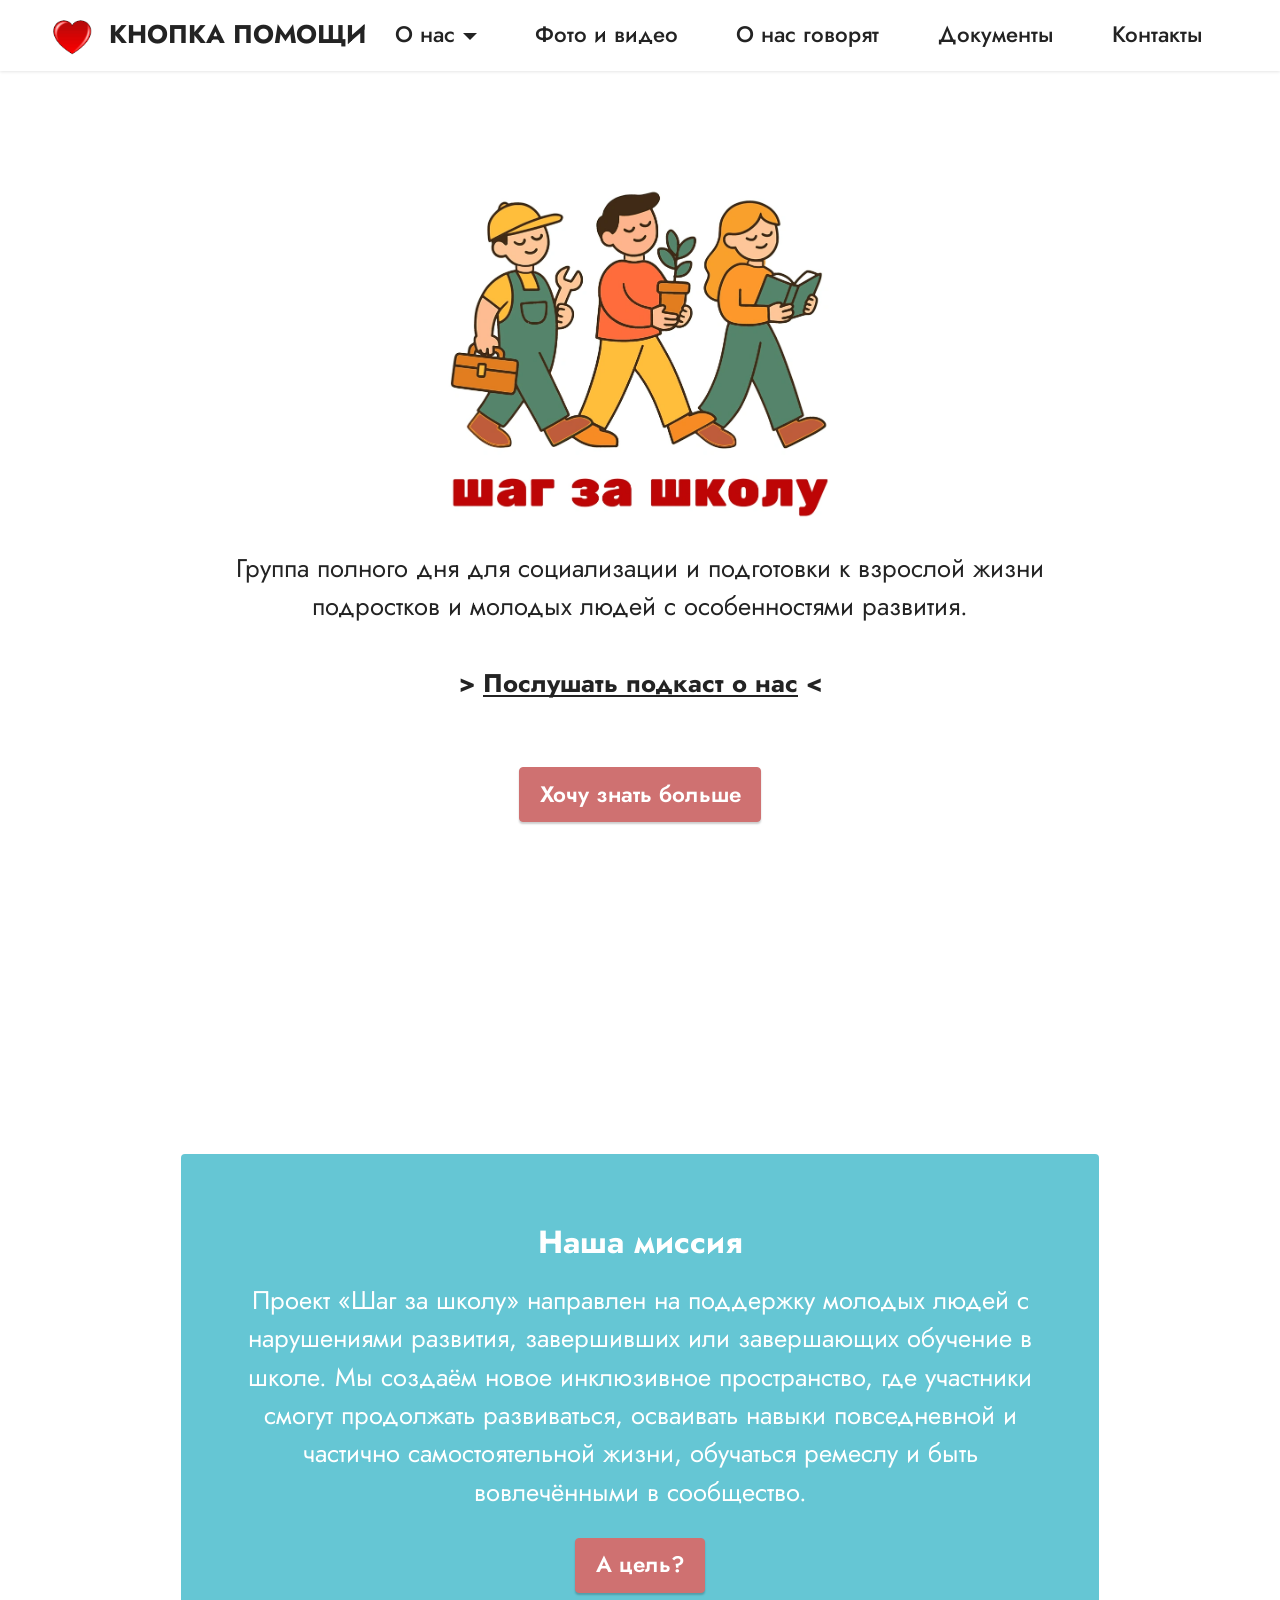
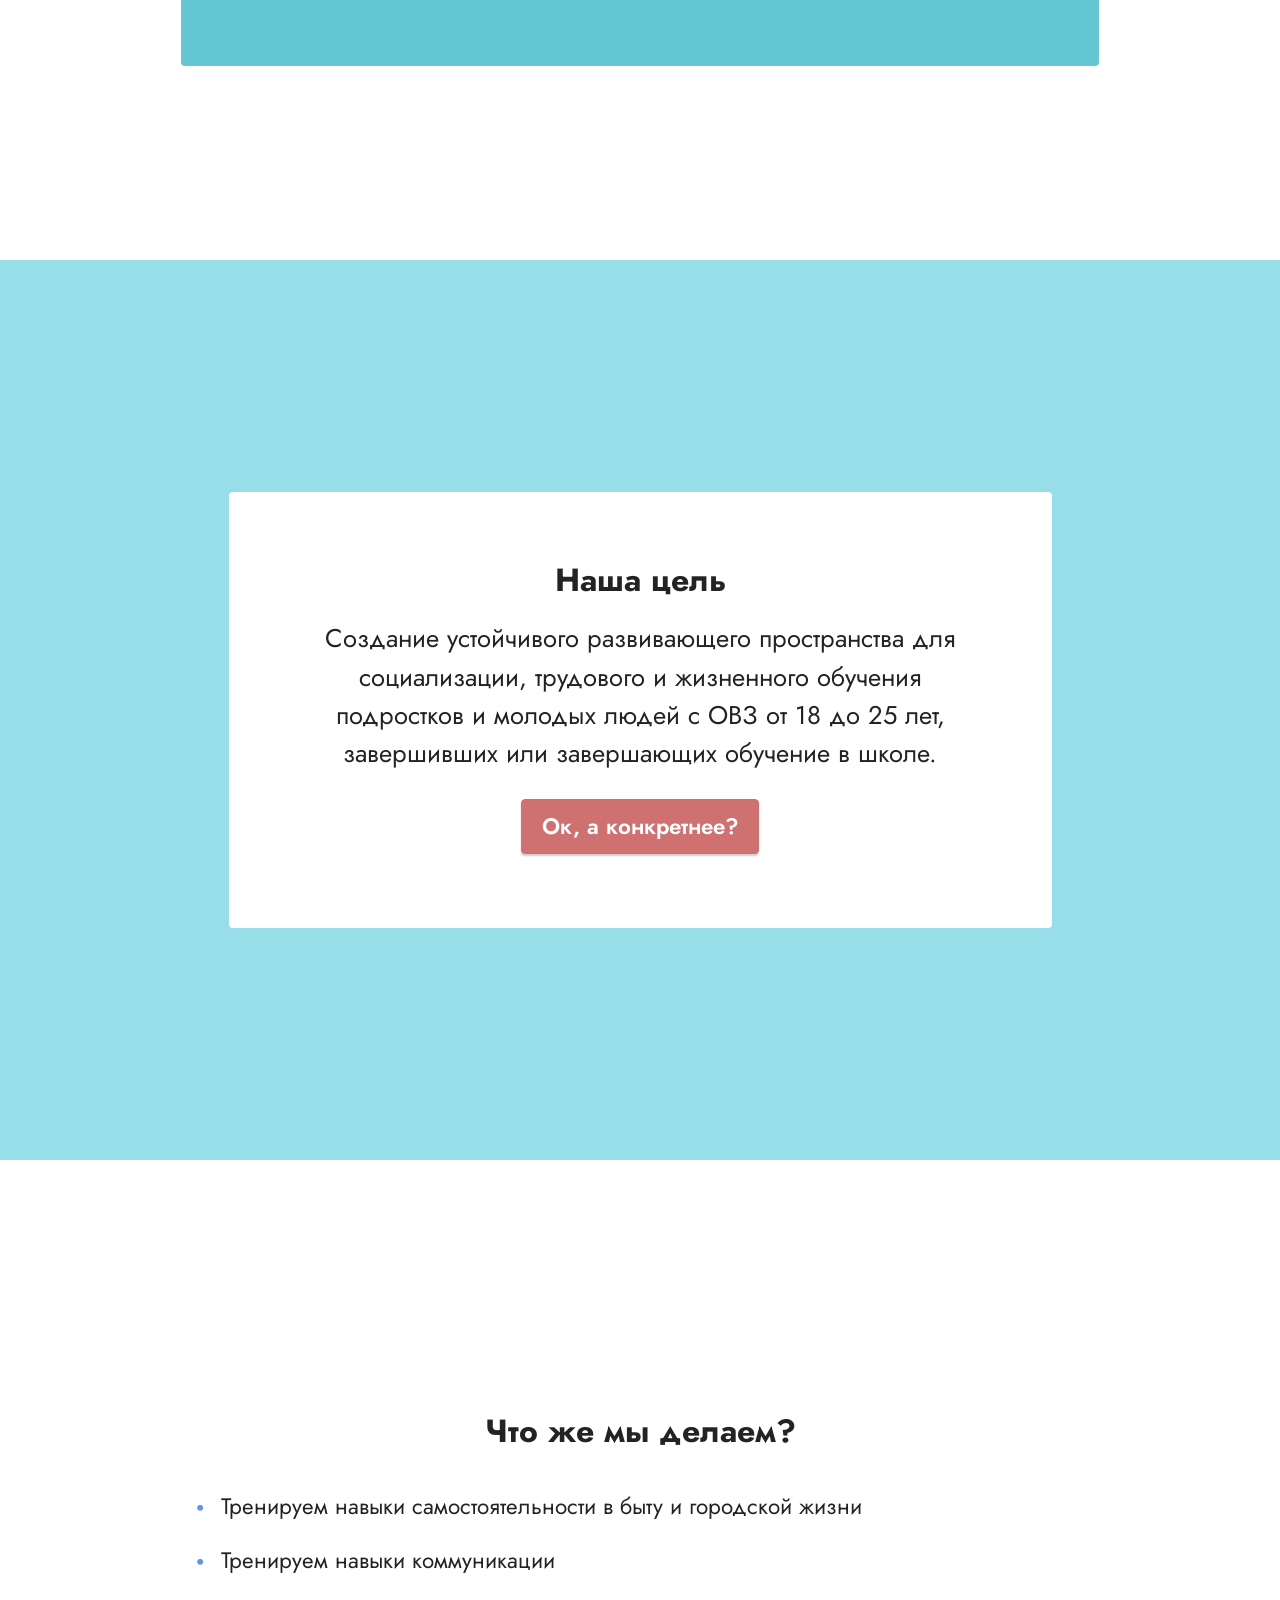
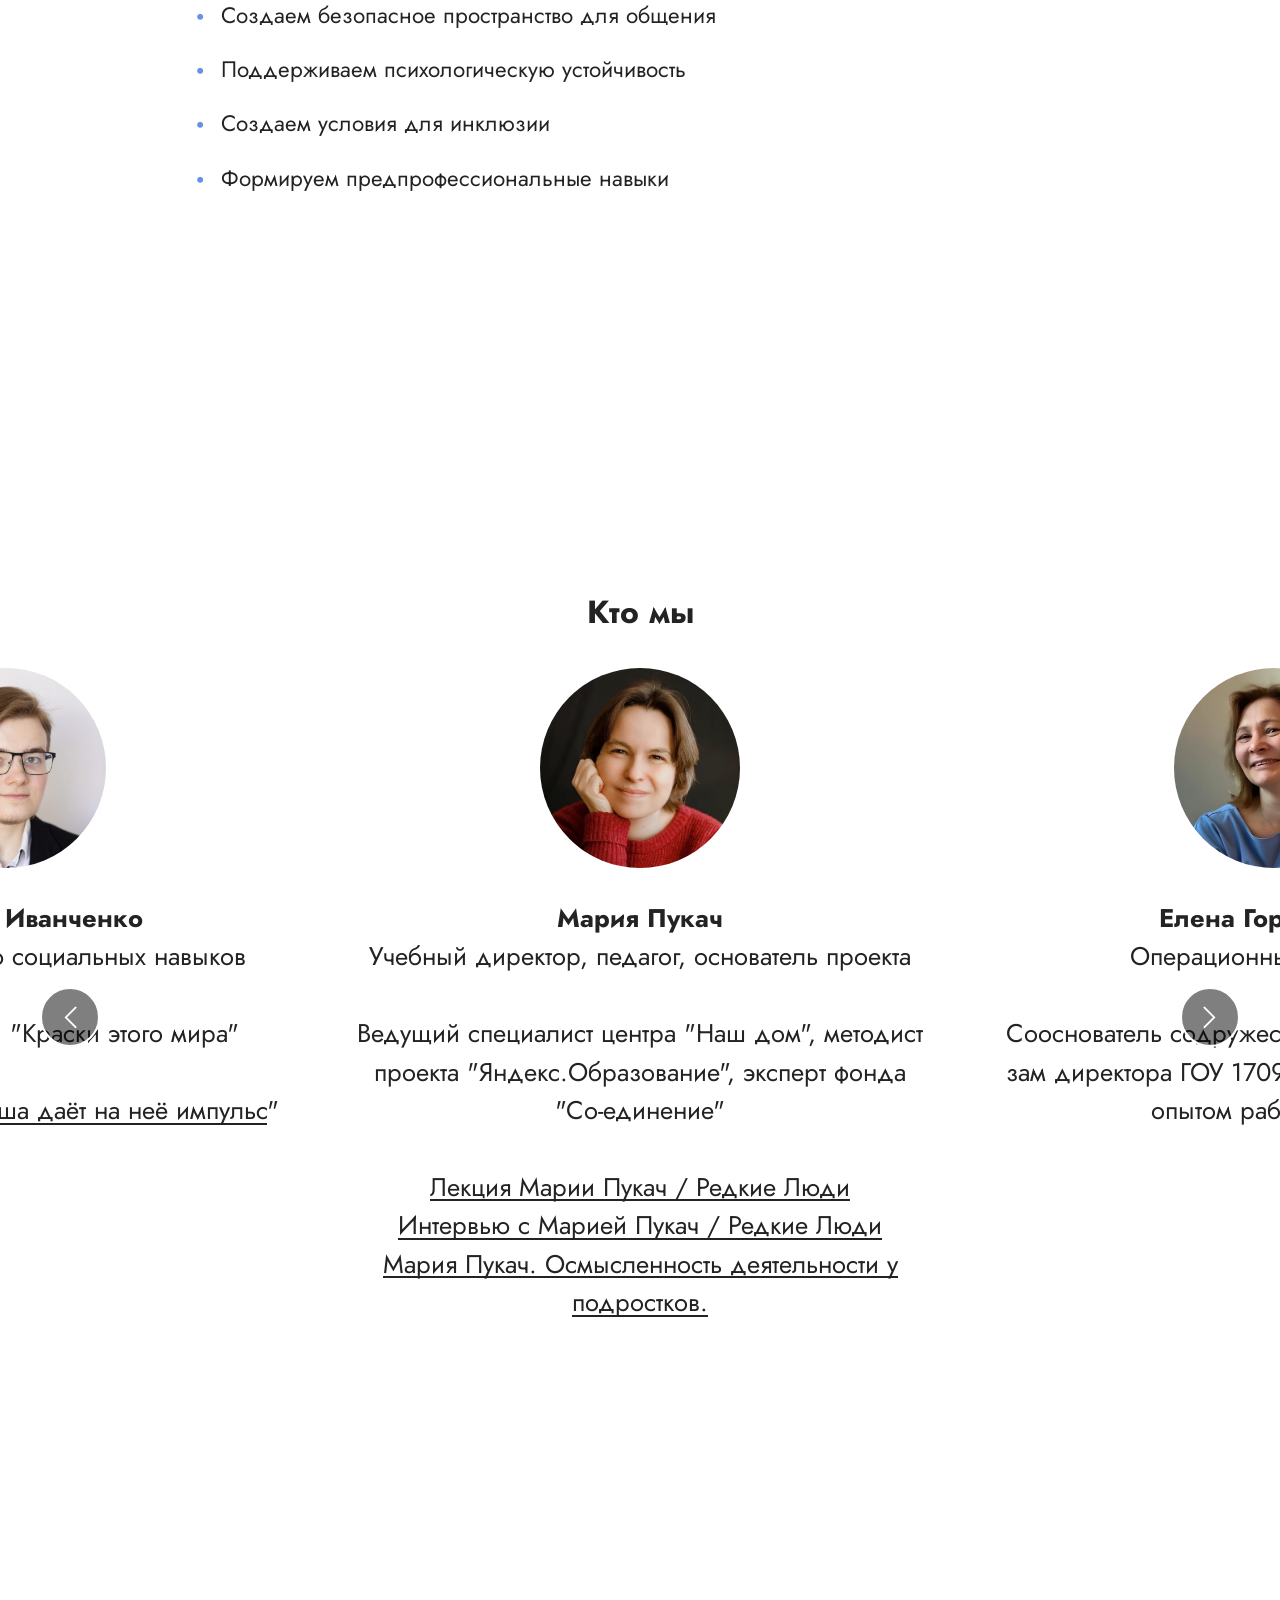
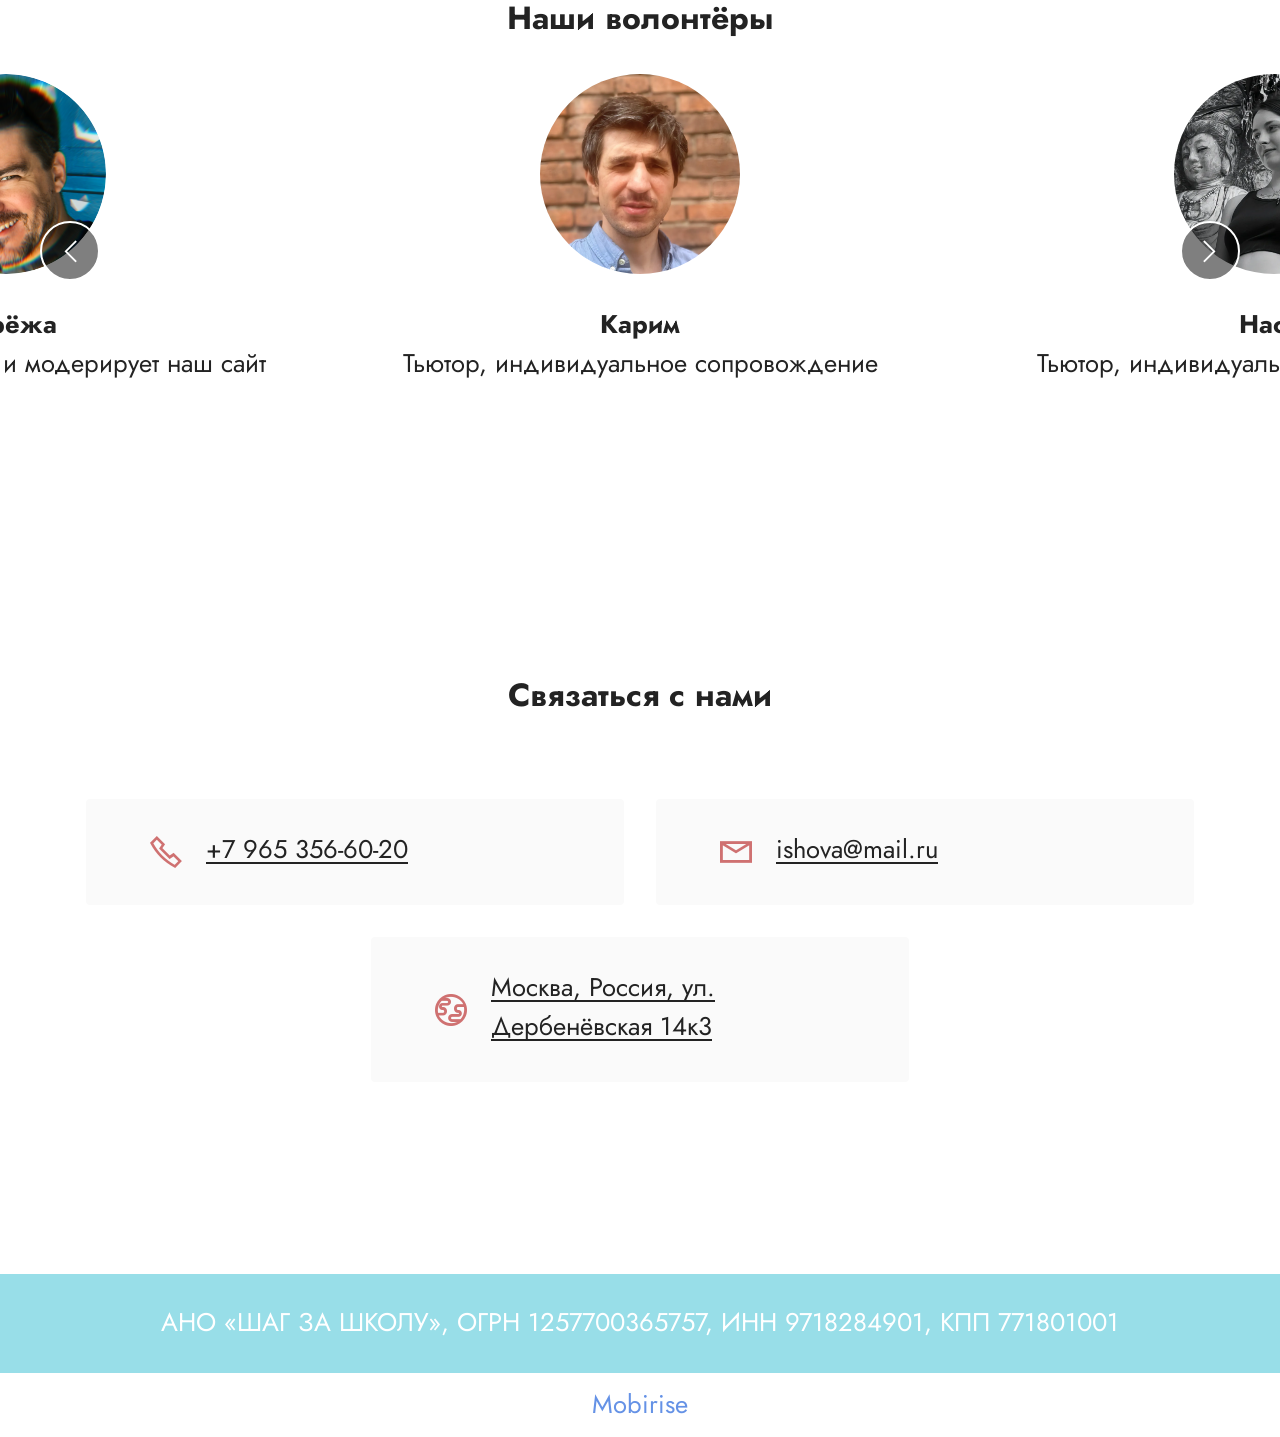
==== commit 076f3682: "Add files via upload mixplat test 1" ====
--- a/index.html
+++ b/index.html
@@ -1,10 +1,10 @@
 <!DOCTYPE html>
 <html  >
 <head>
-  <!-- Site made with Mobirise Website Builder v5.6.13, https://mobirise.com -->
+  <!-- Site made with Mobirise Website Builder v6.1.12, https://mobirise.com -->
   <meta charset="UTF-8">
   <meta http-equiv="X-UA-Compatible" content="IE=edge">
-  <meta name="generator" content="Mobirise v5.6.13, mobirise.com">
+  <meta name="generator" content="Mobirise v6.1.12, mobirise.com">
   <meta name="twitter:card" content="summary_large_image"/>
   <meta name="twitter:image:src" content="assets/images/index-meta.webp">
   <meta property="og:image" content="assets/images/index-meta.webp">
@@ -17,15 +17,13 @@
   <title>АНО ШАГ ЗА ШКОЛУ - ГЛАВНАЯ</title>
   <link rel="stylesheet" href="assets/web/assets/mobirise-icons2/mobirise2.css">
   <link rel="stylesheet" href="assets/bootstrap/css/bootstrap.min.css">
-  <link rel="stylesheet" href="assets/bootstrap/css/bootstrap-grid.min.css">
-  <link rel="stylesheet" href="assets/bootstrap/css/bootstrap-reboot.min.css">
   <link rel="stylesheet" href="assets/dropdown/css/style.css">
   <link rel="stylesheet" href="assets/socicon/css/styles.css">
   <link rel="stylesheet" href="assets/theme/css/style.css">
   <link rel="preload" href="https://fonts.googleapis.com/css?family=Jost:100,200,300,400,500,600,700,800,900,100i,200i,300i,400i,500i,600i,700i,800i,900i&display=swap" as="style" onload="this.onload=null;this.rel='stylesheet'">
   <noscript><link rel="stylesheet" href="https://fonts.googleapis.com/css?family=Jost:100,200,300,400,500,600,700,800,900,100i,200i,300i,400i,500i,600i,700i,800i,900i&display=swap"></noscript>
-  <link rel="preload" as="style" href="assets/mobirise/css/mbr-additional.css"><link rel="stylesheet" href="assets/mobirise/css/mbr-additional.css" type="text/css">
-  
+  <link rel="preload" as="style" href="assets/mobirise/css/mbr-additional.css?v=TE8Jgl"><link rel="stylesheet" href="assets/mobirise/css/mbr-additional.css?v=TE8Jgl" type="text/css">
+
   
   
   
@@ -398,7 +396,7 @@
     </div>
 </section>
 
-<section data-bs-version="5.1" class="footer7 cid-vcwRZXYsOg" once="footers" id="footer7-r">
+<section data-bs-version="5.1" class="footer7 cid-vcwRZXYsOg" once="footers" id="footer7-17">
 
     
 
@@ -409,10 +407,11 @@
             <div class="col-12">
                 <p class="mbr-text mb-0 mbr-fonts-style display-7">
                     АНО «ШАГ ЗА ШКОЛУ»,&nbsp;ОГРН 1257700365757, ИНН 9718284901, КПП 771801001</p>
-            </div>
-        </div>
-    </div>
-</section><section class="display-7" style="padding: 0;align-items: center;justify-content: center;flex-wrap: wrap;    align-content: center;display: flex;position: relative;height: 4rem;"><a href="https://mobiri.se/" style="flex: 1 1;height: 4rem;position: absolute;width: 100%;z-index: 1;"><img alt="" style="height: 4rem;" src="[data-uri]"></a><p style="margin: 0;text-align: center;" class="display-7">&#8204;</p><a style="z-index:1" href="https://mobirise.com/builder/ai-website-maker.html">Free AI Website Maker</a></section><script src="assets/bootstrap/js/bootstrap.bundle.min.js"></script>  <script src="assets/smoothscroll/smooth-scroll.js"></script>  <script src="assets/ytplayer/index.js"></script>  <script src="assets/dropdown/js/navbar-dropdown.js"></script>  <script src="assets/embla/embla.min.js"></script>  <script src="assets/embla/script.js"></script>  <script src="assets/theme/js/script.js"></script>  
+                    <script src="https://widgets.donation.ru/wloader/e915c3b6-d7d4-4a88-b26f-471c330591da/wloader.js" async></script>
+            </div>
+        </div>
+    </div>
+</section><section class="display-7" style="padding: 0;align-items: center;justify-content: center;flex-wrap: wrap;    align-content: center;display: flex;position: relative;height: 4rem;"><a href="https://mobiri.se/2256552" style="flex: 1 1;height: 4rem;position: absolute;width: 100%;z-index: 1;"><img alt="" style="height: 4rem;" src="[data-uri]"></a><p style="margin: 0;text-align: center;" class="display-7">&#8204;</p><a style="z-index:1" href="https://mobirise.com">Mobirise </a></section><script src="assets/bootstrap/js/bootstrap.bundle.min.js"></script>  <script src="assets/smoothscroll/smooth-scroll.js"></script>  <script src="assets/ytplayer/index.js"></script>  <script src="assets/dropdown/js/navbar-dropdown.js"></script>  <script src="assets/embla/embla.min.js"></script>  <script src="assets/embla/script.js"></script>  <script src="assets/theme/js/script.js"></script>  
   
   
  <div id="scrollToTop" class="scrollToTop mbr-arrow-up"><a style="text-align: center;"><i class="mbr-arrow-up-icon mbr-arrow-up-icon-cm cm-icon cm-icon-smallarrow-up"></i></a></div>
--- a/assets/web/assets/mobirise-icons2/mobirise2.css
+++ b/assets/web/assets/mobirise-icons2/mobirise2.css
@@ -0,0 +1,499 @@
+@font-face {
+  font-family: 'Moririse2';
+  font-display: swap;
+  src:  url('mobirise2.eot?f2bix4');
+  src:  url('mobirise2.eot?f2bix4#iefix') format('embedded-opentype'),
+    url('mobirise2.woff2?f2bix4') format('woff2'),
+    url('mobirise2.woff?f2bix4') format('woff'),
+    url('mobirise2.ttf?f2bix4') format('truetype'),
+    url('mobirise2.svg?f2bix4#mobirise2') format('svg');
+  font-weight: normal;
+  font-style: normal;
+}
+
+[class^="mobi-"], [class*=" mobi-"] {
+  /* use !important to prevent issues with browser extensions that change fonts */
+  font-family: 'Moririse2' !important;
+  speak: none;
+  font-style: normal;
+  font-weight: normal;
+  font-variant: normal;
+  text-transform: none;
+  line-height: 1;
+
+  /* Better Font Rendering =========== */
+  -webkit-font-smoothing: antialiased;
+  -moz-osx-font-smoothing: grayscale;
+}
+
+.mobi-mbri-add-submenu:before {
+  content: "\e900";
+}
+.mobi-mbri-alert:before {
+  content: "\e901";
+}
+.mobi-mbri-align-center:before {
+  content: "\e902";
+}
+.mobi-mbri-align-justify:before {
+  content: "\e903";
+}
+.mobi-mbri-align-left:before {
+  content: "\e904";
+}
+.mobi-mbri-align-right:before {
+  content: "\e905";
+}
+.mobi-mbri-android:before {
+  content: "\e906";
+}
+.mobi-mbri-apple:before {
+  content: "\e907";
+}
+.mobi-mbri-arrow-down:before {
+  content: "\e908";
+}
+.mobi-mbri-arrow-next:before {
+  content: "\e909";
+}
+.mobi-mbri-arrow-prev:before {
+  content: "\e90a";
+}
+.mobi-mbri-arrow-up:before {
+  content: "\e90b";
+}
+.mobi-mbri-bold:before {
+  content: "\e90c";
+}
+.mobi-mbri-bookmark:before {
+  content: "\e90d";
+}
+.mobi-mbri-bootstrap:before {
+  content: "\e90e";
+}
+.mobi-mbri-briefcase:before {
+  content: "\e90f";
+}
+.mobi-mbri-browse:before {
+  content: "\e910";
+}
+.mobi-mbri-bulleted-list:before {
+  content: "\e911";
+}
+.mobi-mbri-calendar:before {
+  content: "\e912";
+}
+.mobi-mbri-camera:before {
+  content: "\e913";
+}
+.mobi-mbri-cart-add:before {
+  content: "\e914";
+}
+.mobi-mbri-cart-full:before {
+  content: "\e915";
+}
+.mobi-mbri-cash:before {
+  content: "\e916";
+}
+.mobi-mbri-change-style:before {
+  content: "\e917";
+}
+.mobi-mbri-chat:before {
+  content: "\e918";
+}
+.mobi-mbri-clock:before {
+  content: "\e919";
+}
+.mobi-mbri-close:before {
+  content: "\e91a";
+}
+.mobi-mbri-cloud:before {
+  content: "\e91b";
+}
+.mobi-mbri-code:before {
+  content: "\e91c";
+}
+.mobi-mbri-contact-form:before {
+  content: "\e91d";
+}
+.mobi-mbri-credit-card:before {
+  content: "\e91e";
+}
+.mobi-mbri-cursor-click:before {
+  content: "\e91f";
+}
+.mobi-mbri-cust-feedback:before {
+  content: "\e920";
+}
+.mobi-mbri-database:before {
+  content: "\e921";
+}
+.mobi-mbri-delivery:before {
+  content: "\e922";
+}
+.mobi-mbri-desktop:before {
+  content: "\e923";
+}
+.mobi-mbri-devices:before {
+  content: "\e924";
+}
+.mobi-mbri-down:before {
+  content: "\e925";
+}
+.mobi-mbri-download-2:before {
+  content: "\e926";
+}
+.mobi-mbri-download:before {
+  content: "\e927";
+}
+.mobi-mbri-drag-n-drop-2:before {
+  content: "\e928";
+}
+.mobi-mbri-drag-n-drop:before {
+  content: "\e929";
+}
+.mobi-mbri-edit-2:before {
+  content: "\e92a";
+}
+.mobi-mbri-edit:before {
+  content: "\e92b";
+}
+.mobi-mbri-error:before {
+  content: "\e92c";
+}
+.mobi-mbri-extension:before {
+  content: "\e92d";
+}
+.mobi-mbri-features:before {
+  content: "\e92e";
+}
+.mobi-mbri-file:before {
+  content: "\e92f";
+}
+.mobi-mbri-flag:before {
+  content: "\e930";
+}
+.mobi-mbri-folder:before {
+  content: "\e931";
+}
+.mobi-mbri-gift:before {
+  content: "\e932";
+}
+.mobi-mbri-github:before {
+  content: "\e933";
+}
+.mobi-mbri-globe-2:before {
+  content: "\e934";
+}
+.mobi-mbri-globe:before {
+  content: "\e935";
+}
+.mobi-mbri-growing-chart:before {
+  content: "\e936";
+}
+.mobi-mbri-hearth:before {
+  content: "\e937";
+}
+.mobi-mbri-help:before {
+  content: "\e938";
+}
+.mobi-mbri-home:before {
+  content: "\e939";
+}
+.mobi-mbri-hot-cup:before {
+  content: "\e93a";
+}
+.mobi-mbri-idea:before {
+  content: "\e93b";
+}
+.mobi-mbri-image-gallery:before {
+  content: "\e93c";
+}
+.mobi-mbri-image-slider:before {
+  content: "\e93d";
+}
+.mobi-mbri-info:before {
+  content: "\e93e";
+}
+.mobi-mbri-italic:before {
+  content: "\e93f";
+}
+.mobi-mbri-key:before {
+  content: "\e940";
+}
+.mobi-mbri-laptop:before {
+  content: "\e941";
+}
+.mobi-mbri-layers:before {
+  content: "\e942";
+}
+.mobi-mbri-left-right:before {
+  content: "\e943";
+}
+.mobi-mbri-left:before {
+  content: "\e944";
+}
+.mobi-mbri-letter:before {
+  content: "\e945";
+}
+.mobi-mbri-like:before {
+  content: "\e946";
+}
+.mobi-mbri-link:before {
+  content: "\e947";
+}
+.mobi-mbri-lock:before {
+  content: "\e948";
+}
+.mobi-mbri-login:before {
+  content: "\e949";
+}
+.mobi-mbri-logout:before {
+  content: "\e94a";
+}
+.mobi-mbri-magic-stick:before {
+  content: "\e94b";
+}
+.mobi-mbri-map-pin:before {
+  content: "\e94c";
+}
+.mobi-mbri-menu:before {
+  content: "\e94d";
+}
+.mobi-mbri-mobile-2:before {
+  content: "\e94e";
+}
+.mobi-mbri-mobile-horizontal:before {
+  content: "\e94f";
+}
+.mobi-mbri-mobile:before {
+  content: "\e950";
+}
+.mobi-mbri-mobirise:before {
+  content: "\e951";
+}
+.mobi-mbri-more-horizontal:before {
+  content: "\e952";
+}
+.mobi-mbri-more-vertical:before {
+  content: "\e953";
+}
+.mobi-mbri-music:before {
+  content: "\e954";
+}
+.mobi-mbri-new-file:before {
+  content: "\e955";
+}
+.mobi-mbri-numbered-list:before {
+  content: "\e956";
+}
+.mobi-mbri-opened-folder:before {
+  content: "\e957";
+}
+.mobi-mbri-pages:before {
+  content: "\e958";
+}
+.mobi-mbri-paper-plane:before {
+  content: "\e959";
+}
+.mobi-mbri-paperclip:before {
+  content: "\e95a";
+}
+.mobi-mbri-phone:before {
+  content: "\e95b";
+}
+.mobi-mbri-photo:before {
+  content: "\e95c";
+}
+.mobi-mbri-photos:before {
+  content: "\e95d";
+}
+.mobi-mbri-pin:before {
+  content: "\e95e";
+}
+.mobi-mbri-play:before {
+  content: "\e95f";
+}
+.mobi-mbri-plus:before {
+  content: "\e960";
+}
+.mobi-mbri-preview:before {
+  content: "\e961";
+}
+.mobi-mbri-print:before {
+  content: "\e962";
+}
+.mobi-mbri-protect:before {
+  content: "\e963";
+}
+.mobi-mbri-question:before {
+  content: "\e964";
+}
+.mobi-mbri-quote-left:before {
+  content: "\e965";
+}
+.mobi-mbri-quote-right:before {
+  content: "\e966";
+}
+.mobi-mbri-redo:before {
+  content: "\e967";
+}
+.mobi-mbri-refresh:before {
+  content: "\e968";
+}
+.mobi-mbri-responsive-2:before {
+  content: "\e969";
+}
+.mobi-mbri-responsive:before {
+  content: "\e96a";
+}
+.mobi-mbri-right:before {
+  content: "\e96b";
+}
+.mobi-mbri-rocket:before {
+  content: "\e96c";
+}
+.mobi-mbri-sad-face:before {
+  content: "\e96d";
+}
+.mobi-mbri-sale:before {
+  content: "\e96e";
+}
+.mobi-mbri-save:before {
+  content: "\e96f";
+}
+.mobi-mbri-search:before {
+  content: "\e970";
+}
+.mobi-mbri-setting-2:before {
+  content: "\e971";
+}
+.mobi-mbri-setting-3:before {
+  content: "\e972";
+}
+.mobi-mbri-setting:before {
+  content: "\e973";
+}
+.mobi-mbri-share:before {
+  content: "\e974";
+}
+.mobi-mbri-shopping-bag:before {
+  content: "\e975";
+}
+.mobi-mbri-shopping-basket:before {
+  content: "\e976";
+}
+.mobi-mbri-shopping-cart:before {
+  content: "\e977";
+}
+.mobi-mbri-sites:before {
+  content: "\e978";
+}
+.mobi-mbri-smile-face:before {
+  content: "\e979";
+}
+.mobi-mbri-speed:before {
+  content: "\e97a";
+}
+.mobi-mbri-star:before {
+  content: "\e97b";
+}
+.mobi-mbri-success:before {
+  content: "\e97c";
+}
+.mobi-mbri-sun:before {
+  content: "\e97d";
+}
+.mobi-mbri-sun2:before {
+  content: "\e97e";
+}
+.mobi-mbri-tablet-vertical:before {
+  content: "\e97f";
+}
+.mobi-mbri-tablet:before {
+  content: "\e980";
+}
+.mobi-mbri-target:before {
+  content: "\e981";
+}
+.mobi-mbri-timer:before {
+  content: "\e982";
+}
+.mobi-mbri-to-ftp:before {
+  content: "\e983";
+}
+.mobi-mbri-to-local-drive:before {
+  content: "\e984";
+}
+.mobi-mbri-touch-swipe:before {
+  content: "\e985";
+}
+.mobi-mbri-touch:before {
+  content: "\e986";
+}
+.mobi-mbri-trash:before {
+  content: "\e987";
+}
+.mobi-mbri-underline:before {
+  content: "\e988";
+}
+.mobi-mbri-undo:before {
+  content: "\e989";
+}
+.mobi-mbri-unlink:before {
+  content: "\e98a";
+}
+.mobi-mbri-unlock:before {
+  content: "\e98b";
+}
+.mobi-mbri-up-down:before {
+  content: "\e98c";
+}
+.mobi-mbri-up:before {
+  content: "\e98d";
+}
+.mobi-mbri-update:before {
+  content: "\e98e";
+}
+.mobi-mbri-upload-2:before {
+  content: "\e98f";
+}
+.mobi-mbri-upload:before {
+  content: "\e990";
+}
+.mobi-mbri-user-2:before {
+  content: "\e991";
+}
+.mobi-mbri-user:before {
+  content: "\e992";
+}
+.mobi-mbri-users:before {
+  content: "\e993";
+}
+.mobi-mbri-video-play:before {
+  content: "\e994";
+}
+.mobi-mbri-video:before {
+  content: "\e995";
+}
+.mobi-mbri-watch:before {
+  content: "\e996";
+}
+.mobi-mbri-website-theme-2:before {
+  content: "\e997";
+}
+.mobi-mbri-website-theme:before {
+  content: "\e998";
+}
+.mobi-mbri-wifi:before {
+  content: "\e999";
+}
+.mobi-mbri-windows:before {
+  content: "\e99a";
+}
+.mobi-mbri-zoom-in:before {
+  content: "\e99b";
+}
+.mobi-mbri-zoom-out:before {
+  content: "\e99c";
+}
--- a/assets/socicon/css/styles.css
+++ b/assets/socicon/css/styles.css
@@ -0,0 +1,940 @@
+@charset "UTF-8";
+
+@font-face {
+  font-family: 'Socicon';
+  src:  url('../fonts/socicon.eot');
+  src:  url('../fonts/socicon.eot?#iefix') format('embedded-opentype'),
+    url('../fonts/socicon.woff2') format('woff2'),
+    url('../fonts/socicon.ttf') format('truetype'),
+    url('../fonts/socicon.woff') format('woff'),
+    url('../fonts/socicon.svg#socicon') format('svg');
+  font-weight: normal;
+  font-style: normal;
+  font-display: swap;
+}
+
+[data-icon]:before {
+  font-family: "socicon" !important;
+  content: attr(data-icon);
+  font-style: normal !important;
+  font-weight: normal !important;
+  font-variant: normal !important;
+  text-transform: none !important;
+  speak: none;
+  line-height: 1;
+  -webkit-font-smoothing: antialiased;
+  -moz-osx-font-smoothing: grayscale;
+}
+
+[class^="socicon-"], [class*=" socicon-"] {
+  /* use !important to prevent issues with browser extensions that change fonts */
+  font-family: 'Socicon' !important;
+  speak: none;
+  font-style: normal;
+  font-weight: normal;
+  font-variant: normal;
+  text-transform: none;
+  line-height: 1;
+
+  /* Better Font Rendering =========== */
+  -webkit-font-smoothing: antialiased;
+  -moz-osx-font-smoothing: grayscale;
+}
+
+.socicon-500px:before {
+  content: "\e000";
+}
+.socicon-8tracks:before {
+  content: "\e001";
+}
+.socicon-airbnb:before {
+  content: "\e002";
+}
+.socicon-alliance:before {
+  content: "\e003";
+}
+.socicon-amazon:before {
+  content: "\e004";
+}
+.socicon-amplement:before {
+  content: "\e005";
+}
+.socicon-android:before {
+  content: "\e006";
+}
+.socicon-angellist:before {
+  content: "\e007";
+}
+.socicon-apple:before {
+  content: "\e008";
+}
+.socicon-appnet:before {
+  content: "\e009";
+}
+.socicon-baidu:before {
+  content: "\e00a";
+}
+.socicon-bandcamp:before {
+  content: "\e00b";
+}
+.socicon-battlenet:before {
+  content: "\e00c";
+}
+.socicon-mixer:before {
+  content: "\e00d";
+}
+.socicon-bebee:before {
+  content: "\e00e";
+}
+.socicon-bebo:before {
+  content: "\e00f";
+}
+.socicon-behance:before {
+  content: "\e010";
+}
+.socicon-blizzard:before {
+  content: "\e011";
+}
+.socicon-blogger:before {
+  content: "\e012";
+}
+.socicon-buffer:before {
+  content: "\e013";
+}
+.socicon-chrome:before {
+  content: "\e014";
+}
+.socicon-coderwall:before {
+  content: "\e015";
+}
+.socicon-curse:before {
+  content: "\e016";
+}
+.socicon-dailymotion:before {
+  content: "\e017";
+}
+.socicon-deezer:before {
+  content: "\e018";
+}
+.socicon-delicious:before {
+  content: "\e019";
+}
+.socicon-deviantart:before {
+  content: "\e01a";
+}
+.socicon-diablo:before {
+  content: "\e01b";
+}
+.socicon-digg:before {
+  content: "\e01c";
+}
+.socicon-discord:before {
+  content: "\e01d";
+}
+.socicon-disqus:before {
+  content: "\e01e";
+}
+.socicon-douban:before {
+  content: "\e01f";
+}
+.socicon-draugiem:before {
+  content: "\e020";
+}
+.socicon-dribbble:before {
+  content: "\e021";
+}
+.socicon-drupal:before {
+  content: "\e022";
+}
+.socicon-ebay:before {
+  content: "\e023";
+}
+.socicon-ello:before {
+  content: "\e024";
+}
+.socicon-endomodo:before {
+  content: "\e025";
+}
+.socicon-envato:before {
+  content: "\e026";
+}
+.socicon-etsy:before {
+  content: "\e027";
+}
+.socicon-facebook:before {
+  content: "\e028";
+}
+.socicon-feedburner:before {
+  content: "\e029";
+}
+.socicon-filmweb:before {
+  content: "\e02a";
+}
+.socicon-firefox:before {
+  content: "\e02b";
+}
+.socicon-flattr:before {
+  content: "\e02c";
+}
+.socicon-flickr:before {
+  content: "\e02d";
+}
+.socicon-formulr:before {
+  content: "\e02e";
+}
+.socicon-forrst:before {
+  content: "\e02f";
+}
+.socicon-foursquare:before {
+  content: "\e030";
+}
+.socicon-friendfeed:before {
+  content: "\e031";
+}
+.socicon-github:before {
+  content: "\e032";
+}
+.socicon-goodreads:before {
+  content: "\e033";
+}
+.socicon-google:before {
+  content: "\e034";
+}
+.socicon-googlescholar:before {
+  content: "\e035";
+}
+.socicon-googlegroups:before {
+  content: "\e036";
+}
+.socicon-googlephotos:before {
+  content: "\e037";
+}
+.socicon-googleplus:before {
+  content: "\e038";
+}
+.socicon-grooveshark:before {
+  content: "\e039";
+}
+.socicon-hackerrank:before {
+  content: "\e03a";
+}
+.socicon-hearthstone:before {
+  content: "\e03b";
+}
+.socicon-hellocoton:before {
+  content: "\e03c";
+}
+.socicon-heroes:before {
+  content: "\e03d";
+}
+.socicon-smashcast:before {
+  content: "\e03e";
+}
+.socicon-horde:before {
+  content: "\e03f";
+}
+.socicon-houzz:before {
+  content: "\e040";
+}
+.socicon-icq:before {
+  content: "\e041";
+}
+.socicon-identica:before {
+  content: "\e042";
+}
+.socicon-imdb:before {
+  content: "\e043";
+}
+.socicon-instagram:before {
+  content: "\e044";
+}
+.socicon-issuu:before {
+  content: "\e045";
+}
+.socicon-istock:before {
+  content: "\e046";
+}
+.socicon-itunes:before {
+  content: "\e047";
+}
+.socicon-keybase:before {
+  content: "\e048";
+}
+.socicon-lanyrd:before {
+  content: "\e049";
+}
+.socicon-lastfm:before {
+  content: "\e04a";
+}
+.socicon-line:before {
+  content: "\e04b";
+}
+.socicon-linkedin:before {
+  content: "\e04c";
+}
+.socicon-livejournal:before {
+  content: "\e04d";
+}
+.socicon-lyft:before {
+  content: "\e04e";
+}
+.socicon-macos:before {
+  content: "\e04f";
+}
+.socicon-mail:before {
+  content: "\e050";
+}
+.socicon-medium:before {
+  content: "\e051";
+}
+.socicon-meetup:before {
+  content: "\e052";
+}
+.socicon-mixcloud:before {
+  content: "\e053";
+}
+.socicon-modelmayhem:before {
+  content: "\e054";
+}
+.socicon-mumble:before {
+  content: "\e055";
+}
+.socicon-myspace:before {
+  content: "\e056";
+}
+.socicon-newsvine:before {
+  content: "\e057";
+}
+.socicon-nintendo:before {
+  content: "\e058";
+}
+.socicon-npm:before {
+  content: "\e059";
+}
+.socicon-odnoklassniki:before {
+  content: "\e05a";
+}
+.socicon-openid:before {
+  content: "\e05b";
+}
+.socicon-opera:before {
+  content: "\e05c";
+}
+.socicon-outlook:before {
+  content: "\e05d";
+}
+.socicon-overwatch:before {
+  content: "\e05e";
+}
+.socicon-patreon:before {
+  content: "\e05f";
+}
+.socicon-paypal:before {
+  content: "\e060";
+}
+.socicon-periscope:before {
+  content: "\e061";
+}
+.socicon-persona:before {
+  content: "\e062";
+}
+.socicon-pinterest:before {
+  content: "\e063";
+}
+.socicon-play:before {
+  content: "\e064";
+}
+.socicon-player:before {
+  content: "\e065";
+}
+.socicon-playstation:before {
+  content: "\e066";
+}
+.socicon-pocket:before {
+  content: "\e067";
+}
+.socicon-qq:before {
+  content: "\e068";
+}
+.socicon-quora:before {
+  content: "\e069";
+}
+.socicon-raidcall:before {
+  content: "\e06a";
+}
+.socicon-ravelry:before {
+  content: "\e06b";
+}
+.socicon-reddit:before {
+  content: "\e06c";
+}
+.socicon-renren:before {
+  content: "\e06d";
+}
+.socicon-researchgate:before {
+  content: "\e06e";
+}
+.socicon-residentadvisor:before {
+  content: "\e06f";
+}
+.socicon-reverbnation:before {
+  content: "\e070";
+}
+.socicon-rss:before {
+  content: "\e071";
+}
+.socicon-sharethis:before {
+  content: "\e072";
+}
+.socicon-skype:before {
+  content: "\e073";
+}
+.socicon-slideshare:before {
+  content: "\e074";
+}
+.socicon-smugmug:before {
+  content: "\e075";
+}
+.socicon-snapchat:before {
+  content: "\e076";
+}
+.socicon-songkick:before {
+  content: "\e077";
+}
+.socicon-soundcloud:before {
+  content: "\e078";
+}
+.socicon-spotify:before {
+  content: "\e079";
+}
+.socicon-stackexchange:before {
+  content: "\e07a";
+}
+.socicon-stackoverflow:before {
+  content: "\e07b";
+}
+.socicon-starcraft:before {
+  content: "\e07c";
+}
+.socicon-stayfriends:before {
+  content: "\e07d";
+}
+.socicon-steam:before {
+  content: "\e07e";
+}
+.socicon-storehouse:before {
+  content: "\e07f";
+}
+.socicon-strava:before {
+  content: "\e080";
+}
+.socicon-streamjar:before {
+  content: "\e081";
+}
+.socicon-stumbleupon:before {
+  content: "\e082";
+}
+.socicon-swarm:before {
+  content: "\e083";
+}
+.socicon-teamspeak:before {
+  content: "\e084";
+}
+.socicon-teamviewer:before {
+  content: "\e085";
+}
+.socicon-technorati:before {
+  content: "\e086";
+}
+.socicon-telegram:before {
+  content: "\e087";
+}
+.socicon-tripadvisor:before {
+  content: "\e088";
+}
+.socicon-tripit:before {
+  content: "\e089";
+}
+.socicon-triplej:before {
+  content: "\e08a";
+}
+.socicon-tumblr:before {
+  content: "\e08b";
+}
+.socicon-twitch:before {
+  content: "\e08c";
+}
+.socicon-twitter:before {
+  content: "\e08d";
+}
+.socicon-uber:before {
+  content: "\e08e";
+}
+.socicon-ventrilo:before {
+  content: "\e08f";
+}
+.socicon-viadeo:before {
+  content: "\e090";
+}
+.socicon-viber:before {
+  content: "\e091";
+}
+.socicon-viewbug:before {
+  content: "\e092";
+}
+.socicon-vimeo:before {
+  content: "\e093";
+}
+.socicon-vine:before {
+  content: "\e094";
+}
+.socicon-vkontakte:before {
+  content: "\e095";
+}
+.socicon-warcraft:before {
+  content: "\e096";
+}
+.socicon-wechat:before {
+  content: "\e097";
+}
+.socicon-weibo:before {
+  content: "\e098";
+}
+.socicon-whatsapp:before {
+  content: "\e099";
+}
+.socicon-wikipedia:before {
+  content: "\e09a";
+}
+.socicon-windows:before {
+  content: "\e09b";
+}
+.socicon-wordpress:before {
+  content: "\e09c";
+}
+.socicon-wykop:before {
+  content: "\e09d";
+}
+.socicon-xbox:before {
+  content: "\e09e";
+}
+.socicon-xing:before {
+  content: "\e09f";
+}
+.socicon-yahoo:before {
+  content: "\e0a0";
+}
+.socicon-yammer:before {
+  content: "\e0a1";
+}
+.socicon-yandex:before {
+  content: "\e0a2";
+}
+.socicon-yelp:before {
+  content: "\e0a3";
+}
+.socicon-younow:before {
+  content: "\e0a4";
+}
+.socicon-youtube:before {
+  content: "\e0a5";
+}
+.socicon-zapier:before {
+  content: "\e0a6";
+}
+.socicon-zerply:before {
+  content: "\e0a7";
+}
+.socicon-zomato:before {
+  content: "\e0a8";
+}
+.socicon-zynga:before {
+  content: "\e0a9";
+}
+.socicon-bluesky:before {
+  content: "\e0aa";
+}
+.socicon-threads:before {
+  content: "\e0ab";
+}
+.socicon-spreadshirt:before {
+  content: "\e901";
+}
+.socicon-gamejolt:before {
+  content: "\e902";
+}
+.socicon-trello:before {
+  content: "\e903";
+}
+.socicon-tunein:before {
+  content: "\e904";
+}
+.socicon-bloglovin:before {
+  content: "\e905";
+}
+.socicon-gamewisp:before {
+  content: "\e906";
+}
+.socicon-messenger:before {
+  content: "\e907";
+}
+.socicon-pandora:before {
+  content: "\e908";
+}
+.socicon-augment:before {
+  content: "\e909";
+}
+.socicon-bitbucket:before {
+  content: "\e90a";
+}
+.socicon-fyuse:before {
+  content: "\e90b";
+}
+.socicon-yt-gaming:before {
+  content: "\e90c";
+}
+.socicon-sketchfab:before {
+  content: "\e90d";
+}
+.socicon-mobcrush:before {
+  content: "\e90e";
+}
+.socicon-microsoft:before {
+  content: "\e90f";
+}
+.socicon-realtor:before {
+  content: "\e910";
+}
+.socicon-tidal:before {
+  content: "\e911";
+}
+.socicon-qobuz:before {
+  content: "\e912";
+}
+.socicon-natgeo:before {
+  content: "\e913";
+}
+.socicon-mastodon:before {
+  content: "\e914";
+}
+.socicon-unsplash:before {
+  content: "\e915";
+}
+.socicon-homeadvisor:before {
+  content: "\e916";
+}
+.socicon-angieslist:before {
+  content: "\e917";
+}
+.socicon-codepen:before {
+  content: "\e918";
+}
+.socicon-slack:before {
+  content: "\e919";
+}
+.socicon-openaigym:before {
+  content: "\e91a";
+}
+.socicon-logmein:before {
+  content: "\e91b";
+}
+.socicon-fiverr:before {
+  content: "\e91c";
+}
+.socicon-gotomeeting:before {
+  content: "\e91d";
+}
+.socicon-aliexpress:before {
+  content: "\e91e";
+}
+.socicon-guru:before {
+  content: "\e91f";
+}
+.socicon-appstore:before {
+  content: "\e920";
+}
+.socicon-homes:before {
+  content: "\e921";
+}
+.socicon-zoom:before {
+  content: "\e922";
+}
+.socicon-alibaba:before {
+  content: "\e923";
+}
+.socicon-craigslist:before {
+  content: "\e924";
+}
+.socicon-wix:before {
+  content: "\e925";
+}
+.socicon-redfin:before {
+  content: "\e926";
+}
+.socicon-googlecalendar:before {
+  content: "\e927";
+}
+.socicon-shopify:before {
+  content: "\e928";
+}
+.socicon-freelancer:before {
+  content: "\e929";
+}
+.socicon-seedrs:before {
+  content: "\e92a";
+}
+.socicon-bing:before {
+  content: "\e92b";
+}
+.socicon-doodle:before {
+  content: "\e92c";
+}
+.socicon-bonanza:before {
+  content: "\e92d";
+}
+.socicon-squarespace:before {
+  content: "\e92e";
+}
+.socicon-toptal:before {
+  content: "\e92f";
+}
+.socicon-gust:before {
+  content: "\e930";
+}
+.socicon-ask:before {
+  content: "\e931";
+}
+.socicon-trulia:before {
+  content: "\e932";
+}
+.socicon-loomly:before {
+  content: "\e933";
+}
+.socicon-ghost:before {
+  content: "\e934";
+}
+.socicon-upwork:before {
+  content: "\e935";
+}
+.socicon-fundable:before {
+  content: "\e936";
+}
+.socicon-booking:before {
+  content: "\e937";
+}
+.socicon-googlemaps:before {
+  content: "\e938";
+}
+.socicon-zillow:before {
+  content: "\e939";
+}
+.socicon-niconico:before {
+  content: "\e93a";
+}
+.socicon-toneden:before {
+  content: "\e93b";
+}
+.socicon-crunchbase:before {
+  content: "\e93c";
+}
+.socicon-homefy:before {
+  content: "\e93d";
+}
+.socicon-calendly:before {
+  content: "\e93e";
+}
+.socicon-livemaster:before {
+  content: "\e93f";
+}
+.socicon-udemy:before {
+  content: "\e940";
+}
+.socicon-codered:before {
+  content: "\e941";
+}
+.socicon-origin:before {
+  content: "\e942";
+}
+.socicon-nextdoor:before {
+  content: "\e943";
+}
+.socicon-portfolio:before {
+  content: "\e944";
+}
+.socicon-instructables:before {
+  content: "\e945";
+}
+.socicon-gitlab:before {
+  content: "\e946";
+}
+.socicon-hackernews:before {
+  content: "\e947";
+}
+.socicon-smashwords:before {
+  content: "\e948";
+}
+.socicon-kobo:before {
+  content: "\e949";
+}
+.socicon-bookbub:before {
+  content: "\e94a";
+}
+.socicon-mailru:before {
+  content: "\e94b";
+}
+.socicon-moddb:before {
+  content: "\e94c";
+}
+.socicon-indiedb:before {
+  content: "\e94d";
+}
+.socicon-traxsource:before {
+  content: "\e94e";
+}
+.socicon-gamefor:before {
+  content: "\e94f";
+}
+.socicon-pixiv:before {
+  content: "\e950";
+}
+.socicon-myanimelist:before {
+  content: "\e951";
+}
+.socicon-blackberry:before {
+  content: "\e952";
+}
+.socicon-wickr:before {
+  content: "\e953";
+}
+.socicon-spip:before {
+  content: "\e954";
+}
+.socicon-napster:before {
+  content: "\e955";
+}
+.socicon-beatport:before {
+  content: "\e956";
+}
+.socicon-hackerone:before {
+  content: "\e957";
+}
+.socicon-internet:before {
+  content: "\e958";
+}
+.socicon-ubuntu:before {
+  content: "\e959";
+}
+.socicon-artstation:before {
+  content: "\e95a";
+}
+.socicon-invision:before {
+  content: "\e95b";
+}
+.socicon-torial:before {
+  content: "\e95c";
+}
+.socicon-collectorz:before {
+  content: "\e95d";
+}
+.socicon-seenthis:before {
+  content: "\e95e";
+}
+.socicon-googleplaymusic:before {
+  content: "\e95f";
+}
+.socicon-debian:before {
+  content: "\e960";
+}
+.socicon-filmfreeway:before {
+  content: "\e961";
+}
+.socicon-gnome:before {
+  content: "\e962";
+}
+.socicon-itchio:before {
+  content: "\e963";
+}
+.socicon-jamendo:before {
+  content: "\e964";
+}
+.socicon-mix:before {
+  content: "\e965";
+}
+.socicon-sharepoint:before {
+  content: "\e966";
+}
+.socicon-tinder:before {
+  content: "\e967";
+}
+.socicon-windguru:before {
+  content: "\e968";
+}
+.socicon-cdbaby:before {
+  content: "\e969";
+}
+.socicon-elementaryos:before {
+  content: "\e96a";
+}
+.socicon-stage32:before {
+  content: "\e96b";
+}
+.socicon-tiktok:before {
+  content: "\e96c";
+}
+.socicon-gitter:before {
+  content: "\e96d";
+}
+.socicon-letterboxd:before {
+  content: "\e96e";
+}
+.socicon-threema:before {
+  content: "\e96f";
+}
+.socicon-splice:before {
+  content: "\e970";
+}
+.socicon-metapop:before {
+  content: "\e971";
+}
+.socicon-naver:before {
+  content: "\e972";
+}
+.socicon-remote:before {
+  content: "\e973";
+}
+.socicon-flipboard:before {
+  content: "\e974";
+}
+.socicon-googlehangouts:before {
+  content: "\e975";
+}
+.socicon-dlive:before {
+  content: "\e976";
+}
+.socicon-vsco:before {
+  content: "\e977";
+}
+.socicon-stitcher:before {
+  content: "\e978";
+}
+.socicon-avvo:before {
+  content: "\e979";
+}
+.socicon-redbubble:before {
+  content: "\e97a";
+}
+.socicon-society6:before {
+  content: "\e97b";
+}
+.socicon-zazzle:before {
+  content: "\e97c";
+}
+.socicon-eitaa:before {
+  content: "\e97d";
+}
+.socicon-soroush:before {
+  content: "\e97e";
+}
+.socicon-bale:before {
+  content: "\e97f";
+}
--- a/assets/mobirise/css/mbr-additional.css
+++ b/assets/mobirise/css/mbr-additional.css
@@ -673,6 +673,11 @@
 }
 a {
   transition: color 0.6s;
+}
+*:focus-visible {
+  outline: red solid 2px !important;
+  outline-offset: 2px !important;
+  transition: outline 0.2s ease-in-out;
 }
 .cid-vjAZBLHHAD {
   z-index: 1000;
@@ -1485,48 +1490,6 @@
   background-color: #98dee8;
   overflow: hidden;
 }
-.cid-vjAYh2cSeQ {
-  background-color: #ffffff;
-}
-.cid-vjAYh2cSeQ .mbr-fallback-image.disabled {
-  display: none;
-}
-.cid-vjAYh2cSeQ .mbr-fallback-image {
-  display: block;
-  background-size: cover;
-  background-position: center center;
-  width: 100%;
-  height: 100%;
-  position: absolute;
-  top: 0;
-}
-.cid-vjAYh2cSeQ ul {
-  list-style: none;
-  margin: 0;
-  padding-left: 2.5rem;
-}
-.cid-vjAYh2cSeQ li {
-  position: relative;
-  margin-bottom: 1rem;
-}
-.cid-vjAYh2cSeQ ul li::before {
-  position: absolute;
-  left: -1.6rem;
-  content: "\2022";
-  color: #6592e6;
-  font-weight: bold;
-  font-size: 2rem;
-  width: 1.6rem;
-}
-.cid-vjAYh2cSeQ .list {
-  text-align: left;
-}
-.cid-vcwRZXYsOg {
-  padding-top: 30px;
-  padding-bottom: 30px;
-  background-color: #98dee8;
-  overflow: hidden;
-}
 .cid-vjAZBLHHAD {
   z-index: 1000;
   width: 100%;
@@ -1892,140 +1855,13 @@
     left: -1rem;
   }
 }
-.cid-vsyFWkyEk5 {
-  padding-top: 4rem;
-  padding-bottom: 2rem;
+.cid-vjAYh2cSeQ {
   background-color: #ffffff;
 }
-@media (min-width: 992px) {
-  .cid-vsyFWkyEk5 .carousel {
-    min-height: 800px;
-  }
-  .cid-vsyFWkyEk5 .carousel img {
-    max-height: 800px;
-    object-fit: contain;
-  }
-}
-@media (max-width: 991px) and (min-width: 768px) {
-  .cid-vsyFWkyEk5 .carousel {
-    min-height: 520px;
-  }
-  .cid-vsyFWkyEk5 .carousel img {
-    max-height: 520px;
-    object-fit: contain;
-  }
-}
-@media (max-width: 767px) {
-  .cid-vsyFWkyEk5 .carousel {
-    min-height: 440px;
-  }
-  .cid-vsyFWkyEk5 .carousel img {
-    max-height: 440px;
-    object-fit: contain;
-  }
-  .cid-vsyFWkyEk5 .container .carousel-control {
-    margin-bottom: 0;
-  }
-  .cid-vsyFWkyEk5 .content-slider-wrap {
-    width: 100% !important;
-  }
-}
-.cid-vsyFWkyEk5 .carousel,
-.cid-vsyFWkyEk5 .carousel-inner {
-  display: flex;
-  align-items: center;
-}
-.cid-vsyFWkyEk5 .item-wrapper {
-  width: 100%;
-}
-.cid-vsyFWkyEk5 .carousel-caption {
-  bottom: 40px;
-}
-.cid-vsyFWkyEk5 .carousel-control:hover {
-  background: #1b1b1b;
-  color: #fff;
-  opacity: 1;
-}
-.cid-vsyFWkyEk5 .mobi-mbri-arrow-next {
-  margin-left: 5px;
-}
-.cid-vsyFWkyEk5 .mobi-mbri-arrow-prev {
-  margin-right: 5px;
-}
-.cid-vsyFWkyEk5 .container .carousel-indicators {
-  margin-bottom: 3px;
-}
-.cid-vsyFWkyEk5 .carousel-control {
-  top: 50%;
-  width: 60px;
-  height: 60px;
-  margin-top: -1.5rem;
-  font-size: 22px;
-  background-color: rgba(0, 0, 0, 0.5);
-  border: 2px solid #fff;
-  border-radius: 50%;
-  transition: all 0.3s;
-}
-.cid-vsyFWkyEk5 .carousel-control.carousel-control-prev {
-  left: 0;
-  margin-left: 2.5rem;
-}
-.cid-vsyFWkyEk5 .carousel-control.carousel-control-next {
-  right: 0;
-  margin-right: 2.5rem;
-}
-@media (max-width: 767px) {
-  .cid-vsyFWkyEk5 .carousel-control {
-    top: auto;
-    bottom: 1rem;
-  }
-}
-.cid-vsyFWkyEk5 .carousel-indicators {
-  position: absolute;
-  bottom: 0;
-  margin-bottom: 1.5rem !important;
-}
-.cid-vsyFWkyEk5 .carousel-indicators li {
-  max-width: 15px;
-  height: 15px;
-  width: 15px;
-  max-height: 15px;
-  margin: 3px;
-  background-color: rgba(0, 0, 0, 0.5);
-  border: 2px solid #fff;
-  border-radius: 50%;
-  opacity: 0.5;
-  transition: all 0.3s;
-}
-.cid-vsyFWkyEk5 .carousel-indicators li.active,
-.cid-vsyFWkyEk5 .carousel-indicators li:hover {
-  opacity: 0.9;
-}
-.cid-vsyFWkyEk5 .carousel-indicators li::after,
-.cid-vsyFWkyEk5 .carousel-indicators li::before {
-  content: none;
-}
-.cid-vsyFWkyEk5 .carousel-indicators.ie-fix {
-  left: 50%;
-  display: block;
-  width: 60%;
-  margin-left: -30%;
-  text-align: center;
-}
-@media (max-width: 768px) {
-  .cid-vsyFWkyEk5 .carousel-indicators {
-    display: none !important;
-  }
-}
-.cid-vsyDb6RJY3 {
-  padding-top: 0rem;
-  padding-bottom: 0rem;
-  background-color: #ffffff;
-}
-.cid-vsyDb6RJY3 .mbr-fallback-image.disabled {
+.cid-vjAYh2cSeQ .mbr-fallback-image.disabled {
   display: none;
 }
-.cid-vsyDb6RJY3 .mbr-fallback-image {
+.cid-vjAYh2cSeQ .mbr-fallback-image {
   display: block;
   background-size: cover;
   background-position: center center;
@@ -2034,69 +1870,28 @@
   position: absolute;
   top: 0;
 }
-.cid-vsyDb6RJY3 .video-wrapper iframe {
-  width: 100%;
-}
-.cid-vsyDb6RJY3 .mbr-section-title,
-.cid-vsyDb6RJY3 .mbr-section-subtitle,
-.cid-vsyDb6RJY3 .mbr-text {
-  text-align: center;
-}
-.cid-vsyE4S7KYX {
-  padding-top: 0rem;
-  padding-bottom: 0rem;
-  background-color: #ffffff;
-}
-.cid-vsyE4S7KYX .mbr-fallback-image.disabled {
-  display: none;
-}
-.cid-vsyE4S7KYX .mbr-fallback-image {
-  display: block;
-  background-size: cover;
-  background-position: center center;
-  width: 100%;
-  height: 100%;
+.cid-vjAYh2cSeQ ul {
+  list-style: none;
+  margin: 0;
+  padding-left: 2.5rem;
+}
+.cid-vjAYh2cSeQ li {
+  position: relative;
+  margin-bottom: 1rem;
+}
+.cid-vjAYh2cSeQ ul li::before {
   position: absolute;
-  top: 0;
-}
-.cid-vsyE4S7KYX .video-wrapper iframe {
-  width: 100%;
-}
-.cid-vsyE4S7KYX .mbr-section-title,
-.cid-vsyE4S7KYX .mbr-section-subtitle,
-.cid-vsyE4S7KYX .mbr-text {
-  text-align: center;
-}
-.cid-vsyEq8iQ4Q {
-  padding-top: 0rem;
-  padding-bottom: 4rem;
-  background-color: #ffffff;
-}
-.cid-vsyEq8iQ4Q .mbr-fallback-image.disabled {
-  display: none;
-}
-.cid-vsyEq8iQ4Q .mbr-fallback-image {
-  display: block;
-  background-size: cover;
-  background-position: center center;
-  width: 100%;
-  height: 100%;
-  position: absolute;
-  top: 0;
-}
-.cid-vsyEq8iQ4Q .video-wrapper iframe {
-  width: 100%;
-}
-.cid-vsyEq8iQ4Q .mbr-section-title,
-.cid-vsyEq8iQ4Q .mbr-description {
-  text-align: center;
-}
-@media (min-width: 992px) {
-  .cid-vsyEq8iQ4Q .text-wrapper {
-    padding: 2rem;
-  }
-}
-.cid-vqi4Eg03Im {
+  left: -1.6rem;
+  content: "\2022";
+  color: #6592e6;
+  font-weight: bold;
+  font-size: 2rem;
+  width: 1.6rem;
+}
+.cid-vjAYh2cSeQ .list {
+  text-align: left;
+}
+.cid-vcwRZXYsOg {
   padding-top: 30px;
   padding-bottom: 30px;
   background-color: #98dee8;
@@ -2467,15 +2262,140 @@
     left: -1rem;
   }
 }
-.cid-vqi5UfyEyH {
-  padding-top: 2rem;
-  padding-bottom: 6rem;
+.cid-vsyFWkyEk5 {
+  padding-top: 4rem;
+  padding-bottom: 2rem;
   background-color: #ffffff;
 }
-.cid-vqi5UfyEyH .mbr-fallback-image.disabled {
+@media (min-width: 992px) {
+  .cid-vsyFWkyEk5 .carousel {
+    min-height: 800px;
+  }
+  .cid-vsyFWkyEk5 .carousel img {
+    max-height: 800px;
+    object-fit: contain;
+  }
+}
+@media (max-width: 991px) and (min-width: 768px) {
+  .cid-vsyFWkyEk5 .carousel {
+    min-height: 520px;
+  }
+  .cid-vsyFWkyEk5 .carousel img {
+    max-height: 520px;
+    object-fit: contain;
+  }
+}
+@media (max-width: 767px) {
+  .cid-vsyFWkyEk5 .carousel {
+    min-height: 440px;
+  }
+  .cid-vsyFWkyEk5 .carousel img {
+    max-height: 440px;
+    object-fit: contain;
+  }
+  .cid-vsyFWkyEk5 .container .carousel-control {
+    margin-bottom: 0;
+  }
+  .cid-vsyFWkyEk5 .content-slider-wrap {
+    width: 100% !important;
+  }
+}
+.cid-vsyFWkyEk5 .carousel,
+.cid-vsyFWkyEk5 .carousel-inner {
+  display: flex;
+  align-items: center;
+}
+.cid-vsyFWkyEk5 .item-wrapper {
+  width: 100%;
+}
+.cid-vsyFWkyEk5 .carousel-caption {
+  bottom: 40px;
+}
+.cid-vsyFWkyEk5 .carousel-control:hover {
+  background: #1b1b1b;
+  color: #fff;
+  opacity: 1;
+}
+.cid-vsyFWkyEk5 .mobi-mbri-arrow-next {
+  margin-left: 5px;
+}
+.cid-vsyFWkyEk5 .mobi-mbri-arrow-prev {
+  margin-right: 5px;
+}
+.cid-vsyFWkyEk5 .container .carousel-indicators {
+  margin-bottom: 3px;
+}
+.cid-vsyFWkyEk5 .carousel-control {
+  top: 50%;
+  width: 60px;
+  height: 60px;
+  margin-top: -1.5rem;
+  font-size: 22px;
+  background-color: rgba(0, 0, 0, 0.5);
+  border: 2px solid #fff;
+  border-radius: 50%;
+  transition: all 0.3s;
+}
+.cid-vsyFWkyEk5 .carousel-control.carousel-control-prev {
+  left: 0;
+  margin-left: 2.5rem;
+}
+.cid-vsyFWkyEk5 .carousel-control.carousel-control-next {
+  right: 0;
+  margin-right: 2.5rem;
+}
+@media (max-width: 767px) {
+  .cid-vsyFWkyEk5 .carousel-control {
+    top: auto;
+    bottom: 1rem;
+  }
+}
+.cid-vsyFWkyEk5 .carousel-indicators {
+  position: absolute;
+  bottom: 0;
+  margin-bottom: 1.5rem !important;
+}
+.cid-vsyFWkyEk5 .carousel-indicators li {
+  max-width: 15px;
+  height: 15px;
+  width: 15px;
+  max-height: 15px;
+  margin: 3px;
+  background-color: rgba(0, 0, 0, 0.5);
+  border: 2px solid #fff;
+  border-radius: 50%;
+  opacity: 0.5;
+  transition: all 0.3s;
+}
+.cid-vsyFWkyEk5 .carousel-indicators li.active,
+.cid-vsyFWkyEk5 .carousel-indicators li:hover {
+  opacity: 0.9;
+}
+.cid-vsyFWkyEk5 .carousel-indicators li::after,
+.cid-vsyFWkyEk5 .carousel-indicators li::before {
+  content: none;
+}
+.cid-vsyFWkyEk5 .carousel-indicators.ie-fix {
+  left: 50%;
+  display: block;
+  width: 60%;
+  margin-left: -30%;
+  text-align: center;
+}
+@media (max-width: 768px) {
+  .cid-vsyFWkyEk5 .carousel-indicators {
+    display: none !important;
+  }
+}
+.cid-vsyDb6RJY3 {
+  padding-top: 0rem;
+  padding-bottom: 0rem;
+  background-color: #ffffff;
+}
+.cid-vsyDb6RJY3 .mbr-fallback-image.disabled {
   display: none;
 }
-.cid-vqi5UfyEyH .mbr-fallback-image {
+.cid-vsyDb6RJY3 .mbr-fallback-image {
   display: block;
   background-size: cover;
   background-position: center center;
@@ -2484,23 +2404,23 @@
   position: absolute;
   top: 0;
 }
-.cid-vqi5UfyEyH .video-wrapper iframe {
-  width: 100%;
-}
-.cid-vqi5UfyEyH .mbr-section-title,
-.cid-vqi5UfyEyH .mbr-section-subtitle,
-.cid-vqi5UfyEyH .mbr-text {
+.cid-vsyDb6RJY3 .video-wrapper iframe {
+  width: 100%;
+}
+.cid-vsyDb6RJY3 .mbr-section-title,
+.cid-vsyDb6RJY3 .mbr-section-subtitle,
+.cid-vsyDb6RJY3 .mbr-text {
   text-align: center;
 }
-.cid-vqi8vysblS {
+.cid-vsyE4S7KYX {
   padding-top: 0rem;
-  padding-bottom: 6rem;
+  padding-bottom: 0rem;
   background-color: #ffffff;
 }
-.cid-vqi8vysblS .mbr-fallback-image.disabled {
+.cid-vsyE4S7KYX .mbr-fallback-image.disabled {
   display: none;
 }
-.cid-vqi8vysblS .mbr-fallback-image {
+.cid-vsyE4S7KYX .mbr-fallback-image {
   display: block;
   background-size: cover;
   background-position: center center;
@@ -2509,23 +2429,23 @@
   position: absolute;
   top: 0;
 }
-.cid-vqi8vysblS .video-wrapper iframe {
-  width: 100%;
-}
-.cid-vqi8vysblS .mbr-section-title,
-.cid-vqi8vysblS .mbr-section-subtitle,
-.cid-vqi8vysblS .mbr-text {
+.cid-vsyE4S7KYX .video-wrapper iframe {
+  width: 100%;
+}
+.cid-vsyE4S7KYX .mbr-section-title,
+.cid-vsyE4S7KYX .mbr-section-subtitle,
+.cid-vsyE4S7KYX .mbr-text {
   text-align: center;
 }
-.cid-vqich3kIiK {
-  padding-top: 1rem;
-  padding-bottom: 1rem;
+.cid-vsyEq8iQ4Q {
+  padding-top: 0rem;
+  padding-bottom: 4rem;
   background-color: #ffffff;
 }
-.cid-vqich3kIiK .mbr-fallback-image.disabled {
+.cid-vsyEq8iQ4Q .mbr-fallback-image.disabled {
   display: none;
 }
-.cid-vqich3kIiK .mbr-fallback-image {
+.cid-vsyEq8iQ4Q .mbr-fallback-image {
   display: block;
   background-size: cover;
   background-position: center center;
@@ -2534,68 +2454,19 @@
   position: absolute;
   top: 0;
 }
-@media (max-width: 991px) {
-  .cid-vqich3kIiK .image-wrapper {
-    margin-bottom: 1rem;
-  }
-}
-.cid-vqich3kIiK .row {
-  flex-direction: row-reverse;
-}
-.cid-vqich3kIiK img {
-  width: 100%;
+.cid-vsyEq8iQ4Q .video-wrapper iframe {
+  width: 100%;
+}
+.cid-vsyEq8iQ4Q .mbr-section-title,
+.cid-vsyEq8iQ4Q .mbr-description {
+  text-align: center;
 }
 @media (min-width: 992px) {
-  .cid-vqich3kIiK .text-wrapper {
+  .cid-vsyEq8iQ4Q .text-wrapper {
     padding: 2rem;
   }
 }
-.cid-vqi9bsjuRD {
-  padding-top: 5rem;
-  padding-bottom: 5rem;
-  background-color: #ffffff;
-}
-.cid-vqi9bsjuRD .mbr-fallback-image.disabled {
-  display: none;
-}
-.cid-vqi9bsjuRD .mbr-fallback-image {
-  display: block;
-  background-size: cover;
-  background-position: center center;
-  width: 100%;
-  height: 100%;
-  position: absolute;
-  top: 0;
-}
-.cid-vqi9bsjuRD .card-wrapper {
-  background: #65c6d4;
-  border-radius: 4px;
-}
-@media (max-width: 767px) {
-  .cid-vqi9bsjuRD .card-wrapper {
-    padding: 1rem;
-  }
-}
-@media (min-width: 768px) and (max-width: 991px) {
-  .cid-vqi9bsjuRD .card-wrapper {
-    padding: 2rem;
-  }
-}
-@media (min-width: 992px) {
-  .cid-vqi9bsjuRD .card-wrapper {
-    padding: 4rem;
-  }
-}
-.cid-vqi9bsjuRD .mbr-text,
-.cid-vqi9bsjuRD .mbr-section-btn {
-  color: #ffffff;
-  text-align: center;
-}
-.cid-vqi9bsjuRD .card-title,
-.cid-vqi9bsjuRD .card-box {
-  text-align: center;
-}
-.cid-vqi4bCsA3G {
+.cid-vcwRZXYsOg {
   padding-top: 30px;
   padding-bottom: 30px;
   background-color: #98dee8;
@@ -2966,3 +2837,137 @@
     left: -1rem;
   }
 }
+.cid-vqi5UfyEyH {
+  padding-top: 2rem;
+  padding-bottom: 6rem;
+  background-color: #ffffff;
+}
+.cid-vqi5UfyEyH .mbr-fallback-image.disabled {
+  display: none;
+}
+.cid-vqi5UfyEyH .mbr-fallback-image {
+  display: block;
+  background-size: cover;
+  background-position: center center;
+  width: 100%;
+  height: 100%;
+  position: absolute;
+  top: 0;
+}
+.cid-vqi5UfyEyH .video-wrapper iframe {
+  width: 100%;
+}
+.cid-vqi5UfyEyH .mbr-section-title,
+.cid-vqi5UfyEyH .mbr-section-subtitle,
+.cid-vqi5UfyEyH .mbr-text {
+  text-align: center;
+}
+.cid-vqi8vysblS {
+  padding-top: 0rem;
+  padding-bottom: 6rem;
+  background-color: #ffffff;
+}
+.cid-vqi8vysblS .mbr-fallback-image.disabled {
+  display: none;
+}
+.cid-vqi8vysblS .mbr-fallback-image {
+  display: block;
+  background-size: cover;
+  background-position: center center;
+  width: 100%;
+  height: 100%;
+  position: absolute;
+  top: 0;
+}
+.cid-vqi8vysblS .video-wrapper iframe {
+  width: 100%;
+}
+.cid-vqi8vysblS .mbr-section-title,
+.cid-vqi8vysblS .mbr-section-subtitle,
+.cid-vqi8vysblS .mbr-text {
+  text-align: center;
+}
+.cid-vqich3kIiK {
+  padding-top: 1rem;
+  padding-bottom: 1rem;
+  background-color: #ffffff;
+}
+.cid-vqich3kIiK .mbr-fallback-image.disabled {
+  display: none;
+}
+.cid-vqich3kIiK .mbr-fallback-image {
+  display: block;
+  background-size: cover;
+  background-position: center center;
+  width: 100%;
+  height: 100%;
+  position: absolute;
+  top: 0;
+}
+@media (max-width: 991px) {
+  .cid-vqich3kIiK .image-wrapper {
+    margin-bottom: 1rem;
+  }
+}
+.cid-vqich3kIiK .row {
+  flex-direction: row-reverse;
+}
+.cid-vqich3kIiK img {
+  width: 100%;
+}
+@media (min-width: 992px) {
+  .cid-vqich3kIiK .text-wrapper {
+    padding: 2rem;
+  }
+}
+.cid-vqi9bsjuRD {
+  padding-top: 5rem;
+  padding-bottom: 5rem;
+  background-color: #ffffff;
+}
+.cid-vqi9bsjuRD .mbr-fallback-image.disabled {
+  display: none;
+}
+.cid-vqi9bsjuRD .mbr-fallback-image {
+  display: block;
+  background-size: cover;
+  background-position: center center;
+  width: 100%;
+  height: 100%;
+  position: absolute;
+  top: 0;
+}
+.cid-vqi9bsjuRD .card-wrapper {
+  background: #65c6d4;
+  border-radius: 4px;
+}
+@media (max-width: 767px) {
+  .cid-vqi9bsjuRD .card-wrapper {
+    padding: 1rem;
+  }
+}
+@media (min-width: 768px) and (max-width: 991px) {
+  .cid-vqi9bsjuRD .card-wrapper {
+    padding: 2rem;
+  }
+}
+@media (min-width: 992px) {
+  .cid-vqi9bsjuRD .card-wrapper {
+    padding: 4rem;
+  }
+}
+.cid-vqi9bsjuRD .mbr-text,
+.cid-vqi9bsjuRD .mbr-section-btn {
+  color: #ffffff;
+  text-align: center;
+}
+.cid-vqi9bsjuRD .card-title,
+.cid-vqi9bsjuRD .card-box {
+  text-align: center;
+}
+.cid-vcwRZXYsOg {
+  padding-top: 30px;
+  padding-bottom: 30px;
+  background-color: #98dee8;
+  overflow: hidden;
+}
--- a/assets/mobirise/css/mbr-additional.css
+++ b/assets/mobirise/css/mbr-additional.css
@@ -673,6 +673,11 @@
 }
 a {
   transition: color 0.6s;
+}
+*:focus-visible {
+  outline: red solid 2px !important;
+  outline-offset: 2px !important;
+  transition: outline 0.2s ease-in-out;
 }
 .cid-vjAZBLHHAD {
   z-index: 1000;
@@ -1485,48 +1490,6 @@
   background-color: #98dee8;
   overflow: hidden;
 }
-.cid-vjAYh2cSeQ {
-  background-color: #ffffff;
-}
-.cid-vjAYh2cSeQ .mbr-fallback-image.disabled {
-  display: none;
-}
-.cid-vjAYh2cSeQ .mbr-fallback-image {
-  display: block;
-  background-size: cover;
-  background-position: center center;
-  width: 100%;
-  height: 100%;
-  position: absolute;
-  top: 0;
-}
-.cid-vjAYh2cSeQ ul {
-  list-style: none;
-  margin: 0;
-  padding-left: 2.5rem;
-}
-.cid-vjAYh2cSeQ li {
-  position: relative;
-  margin-bottom: 1rem;
-}
-.cid-vjAYh2cSeQ ul li::before {
-  position: absolute;
-  left: -1.6rem;
-  content: "\2022";
-  color: #6592e6;
-  font-weight: bold;
-  font-size: 2rem;
-  width: 1.6rem;
-}
-.cid-vjAYh2cSeQ .list {
-  text-align: left;
-}
-.cid-vcwRZXYsOg {
-  padding-top: 30px;
-  padding-bottom: 30px;
-  background-color: #98dee8;
-  overflow: hidden;
-}
 .cid-vjAZBLHHAD {
   z-index: 1000;
   width: 100%;
@@ -1892,140 +1855,13 @@
     left: -1rem;
   }
 }
-.cid-vsyFWkyEk5 {
-  padding-top: 4rem;
-  padding-bottom: 2rem;
+.cid-vjAYh2cSeQ {
   background-color: #ffffff;
 }
-@media (min-width: 992px) {
-  .cid-vsyFWkyEk5 .carousel {
-    min-height: 800px;
-  }
-  .cid-vsyFWkyEk5 .carousel img {
-    max-height: 800px;
-    object-fit: contain;
-  }
-}
-@media (max-width: 991px) and (min-width: 768px) {
-  .cid-vsyFWkyEk5 .carousel {
-    min-height: 520px;
-  }
-  .cid-vsyFWkyEk5 .carousel img {
-    max-height: 520px;
-    object-fit: contain;
-  }
-}
-@media (max-width: 767px) {
-  .cid-vsyFWkyEk5 .carousel {
-    min-height: 440px;
-  }
-  .cid-vsyFWkyEk5 .carousel img {
-    max-height: 440px;
-    object-fit: contain;
-  }
-  .cid-vsyFWkyEk5 .container .carousel-control {
-    margin-bottom: 0;
-  }
-  .cid-vsyFWkyEk5 .content-slider-wrap {
-    width: 100% !important;
-  }
-}
-.cid-vsyFWkyEk5 .carousel,
-.cid-vsyFWkyEk5 .carousel-inner {
-  display: flex;
-  align-items: center;
-}
-.cid-vsyFWkyEk5 .item-wrapper {
-  width: 100%;
-}
-.cid-vsyFWkyEk5 .carousel-caption {
-  bottom: 40px;
-}
-.cid-vsyFWkyEk5 .carousel-control:hover {
-  background: #1b1b1b;
-  color: #fff;
-  opacity: 1;
-}
-.cid-vsyFWkyEk5 .mobi-mbri-arrow-next {
-  margin-left: 5px;
-}
-.cid-vsyFWkyEk5 .mobi-mbri-arrow-prev {
-  margin-right: 5px;
-}
-.cid-vsyFWkyEk5 .container .carousel-indicators {
-  margin-bottom: 3px;
-}
-.cid-vsyFWkyEk5 .carousel-control {
-  top: 50%;
-  width: 60px;
-  height: 60px;
-  margin-top: -1.5rem;
-  font-size: 22px;
-  background-color: rgba(0, 0, 0, 0.5);
-  border: 2px solid #fff;
-  border-radius: 50%;
-  transition: all 0.3s;
-}
-.cid-vsyFWkyEk5 .carousel-control.carousel-control-prev {
-  left: 0;
-  margin-left: 2.5rem;
-}
-.cid-vsyFWkyEk5 .carousel-control.carousel-control-next {
-  right: 0;
-  margin-right: 2.5rem;
-}
-@media (max-width: 767px) {
-  .cid-vsyFWkyEk5 .carousel-control {
-    top: auto;
-    bottom: 1rem;
-  }
-}
-.cid-vsyFWkyEk5 .carousel-indicators {
-  position: absolute;
-  bottom: 0;
-  margin-bottom: 1.5rem !important;
-}
-.cid-vsyFWkyEk5 .carousel-indicators li {
-  max-width: 15px;
-  height: 15px;
-  width: 15px;
-  max-height: 15px;
-  margin: 3px;
-  background-color: rgba(0, 0, 0, 0.5);
-  border: 2px solid #fff;
-  border-radius: 50%;
-  opacity: 0.5;
-  transition: all 0.3s;
-}
-.cid-vsyFWkyEk5 .carousel-indicators li.active,
-.cid-vsyFWkyEk5 .carousel-indicators li:hover {
-  opacity: 0.9;
-}
-.cid-vsyFWkyEk5 .carousel-indicators li::after,
-.cid-vsyFWkyEk5 .carousel-indicators li::before {
-  content: none;
-}
-.cid-vsyFWkyEk5 .carousel-indicators.ie-fix {
-  left: 50%;
-  display: block;
-  width: 60%;
-  margin-left: -30%;
-  text-align: center;
-}
-@media (max-width: 768px) {
-  .cid-vsyFWkyEk5 .carousel-indicators {
-    display: none !important;
-  }
-}
-.cid-vsyDb6RJY3 {
-  padding-top: 0rem;
-  padding-bottom: 0rem;
-  background-color: #ffffff;
-}
-.cid-vsyDb6RJY3 .mbr-fallback-image.disabled {
+.cid-vjAYh2cSeQ .mbr-fallback-image.disabled {
   display: none;
 }
-.cid-vsyDb6RJY3 .mbr-fallback-image {
+.cid-vjAYh2cSeQ .mbr-fallback-image {
   display: block;
   background-size: cover;
   background-position: center center;
@@ -2034,69 +1870,28 @@
   position: absolute;
   top: 0;
 }
-.cid-vsyDb6RJY3 .video-wrapper iframe {
-  width: 100%;
-}
-.cid-vsyDb6RJY3 .mbr-section-title,
-.cid-vsyDb6RJY3 .mbr-section-subtitle,
-.cid-vsyDb6RJY3 .mbr-text {
-  text-align: center;
-}
-.cid-vsyE4S7KYX {
-  padding-top: 0rem;
-  padding-bottom: 0rem;
-  background-color: #ffffff;
-}
-.cid-vsyE4S7KYX .mbr-fallback-image.disabled {
-  display: none;
-}
-.cid-vsyE4S7KYX .mbr-fallback-image {
-  display: block;
-  background-size: cover;
-  background-position: center center;
-  width: 100%;
-  height: 100%;
+.cid-vjAYh2cSeQ ul {
+  list-style: none;
+  margin: 0;
+  padding-left: 2.5rem;
+}
+.cid-vjAYh2cSeQ li {
+  position: relative;
+  margin-bottom: 1rem;
+}
+.cid-vjAYh2cSeQ ul li::before {
   position: absolute;
-  top: 0;
-}
-.cid-vsyE4S7KYX .video-wrapper iframe {
-  width: 100%;
-}
-.cid-vsyE4S7KYX .mbr-section-title,
-.cid-vsyE4S7KYX .mbr-section-subtitle,
-.cid-vsyE4S7KYX .mbr-text {
-  text-align: center;
-}
-.cid-vsyEq8iQ4Q {
-  padding-top: 0rem;
-  padding-bottom: 4rem;
-  background-color: #ffffff;
-}
-.cid-vsyEq8iQ4Q .mbr-fallback-image.disabled {
-  display: none;
-}
-.cid-vsyEq8iQ4Q .mbr-fallback-image {
-  display: block;
-  background-size: cover;
-  background-position: center center;
-  width: 100%;
-  height: 100%;
-  position: absolute;
-  top: 0;
-}
-.cid-vsyEq8iQ4Q .video-wrapper iframe {
-  width: 100%;
-}
-.cid-vsyEq8iQ4Q .mbr-section-title,
-.cid-vsyEq8iQ4Q .mbr-description {
-  text-align: center;
-}
-@media (min-width: 992px) {
-  .cid-vsyEq8iQ4Q .text-wrapper {
-    padding: 2rem;
-  }
-}
-.cid-vqi4Eg03Im {
+  left: -1.6rem;
+  content: "\2022";
+  color: #6592e6;
+  font-weight: bold;
+  font-size: 2rem;
+  width: 1.6rem;
+}
+.cid-vjAYh2cSeQ .list {
+  text-align: left;
+}
+.cid-vcwRZXYsOg {
   padding-top: 30px;
   padding-bottom: 30px;
   background-color: #98dee8;
@@ -2467,15 +2262,140 @@
     left: -1rem;
   }
 }
-.cid-vqi5UfyEyH {
-  padding-top: 2rem;
-  padding-bottom: 6rem;
+.cid-vsyFWkyEk5 {
+  padding-top: 4rem;
+  padding-bottom: 2rem;
   background-color: #ffffff;
 }
-.cid-vqi5UfyEyH .mbr-fallback-image.disabled {
+@media (min-width: 992px) {
+  .cid-vsyFWkyEk5 .carousel {
+    min-height: 800px;
+  }
+  .cid-vsyFWkyEk5 .carousel img {
+    max-height: 800px;
+    object-fit: contain;
+  }
+}
+@media (max-width: 991px) and (min-width: 768px) {
+  .cid-vsyFWkyEk5 .carousel {
+    min-height: 520px;
+  }
+  .cid-vsyFWkyEk5 .carousel img {
+    max-height: 520px;
+    object-fit: contain;
+  }
+}
+@media (max-width: 767px) {
+  .cid-vsyFWkyEk5 .carousel {
+    min-height: 440px;
+  }
+  .cid-vsyFWkyEk5 .carousel img {
+    max-height: 440px;
+    object-fit: contain;
+  }
+  .cid-vsyFWkyEk5 .container .carousel-control {
+    margin-bottom: 0;
+  }
+  .cid-vsyFWkyEk5 .content-slider-wrap {
+    width: 100% !important;
+  }
+}
+.cid-vsyFWkyEk5 .carousel,
+.cid-vsyFWkyEk5 .carousel-inner {
+  display: flex;
+  align-items: center;
+}
+.cid-vsyFWkyEk5 .item-wrapper {
+  width: 100%;
+}
+.cid-vsyFWkyEk5 .carousel-caption {
+  bottom: 40px;
+}
+.cid-vsyFWkyEk5 .carousel-control:hover {
+  background: #1b1b1b;
+  color: #fff;
+  opacity: 1;
+}
+.cid-vsyFWkyEk5 .mobi-mbri-arrow-next {
+  margin-left: 5px;
+}
+.cid-vsyFWkyEk5 .mobi-mbri-arrow-prev {
+  margin-right: 5px;
+}
+.cid-vsyFWkyEk5 .container .carousel-indicators {
+  margin-bottom: 3px;
+}
+.cid-vsyFWkyEk5 .carousel-control {
+  top: 50%;
+  width: 60px;
+  height: 60px;
+  margin-top: -1.5rem;
+  font-size: 22px;
+  background-color: rgba(0, 0, 0, 0.5);
+  border: 2px solid #fff;
+  border-radius: 50%;
+  transition: all 0.3s;
+}
+.cid-vsyFWkyEk5 .carousel-control.carousel-control-prev {
+  left: 0;
+  margin-left: 2.5rem;
+}
+.cid-vsyFWkyEk5 .carousel-control.carousel-control-next {
+  right: 0;
+  margin-right: 2.5rem;
+}
+@media (max-width: 767px) {
+  .cid-vsyFWkyEk5 .carousel-control {
+    top: auto;
+    bottom: 1rem;
+  }
+}
+.cid-vsyFWkyEk5 .carousel-indicators {
+  position: absolute;
+  bottom: 0;
+  margin-bottom: 1.5rem !important;
+}
+.cid-vsyFWkyEk5 .carousel-indicators li {
+  max-width: 15px;
+  height: 15px;
+  width: 15px;
+  max-height: 15px;
+  margin: 3px;
+  background-color: rgba(0, 0, 0, 0.5);
+  border: 2px solid #fff;
+  border-radius: 50%;
+  opacity: 0.5;
+  transition: all 0.3s;
+}
+.cid-vsyFWkyEk5 .carousel-indicators li.active,
+.cid-vsyFWkyEk5 .carousel-indicators li:hover {
+  opacity: 0.9;
+}
+.cid-vsyFWkyEk5 .carousel-indicators li::after,
+.cid-vsyFWkyEk5 .carousel-indicators li::before {
+  content: none;
+}
+.cid-vsyFWkyEk5 .carousel-indicators.ie-fix {
+  left: 50%;
+  display: block;
+  width: 60%;
+  margin-left: -30%;
+  text-align: center;
+}
+@media (max-width: 768px) {
+  .cid-vsyFWkyEk5 .carousel-indicators {
+    display: none !important;
+  }
+}
+.cid-vsyDb6RJY3 {
+  padding-top: 0rem;
+  padding-bottom: 0rem;
+  background-color: #ffffff;
+}
+.cid-vsyDb6RJY3 .mbr-fallback-image.disabled {
   display: none;
 }
-.cid-vqi5UfyEyH .mbr-fallback-image {
+.cid-vsyDb6RJY3 .mbr-fallback-image {
   display: block;
   background-size: cover;
   background-position: center center;
@@ -2484,23 +2404,23 @@
   position: absolute;
   top: 0;
 }
-.cid-vqi5UfyEyH .video-wrapper iframe {
-  width: 100%;
-}
-.cid-vqi5UfyEyH .mbr-section-title,
-.cid-vqi5UfyEyH .mbr-section-subtitle,
-.cid-vqi5UfyEyH .mbr-text {
+.cid-vsyDb6RJY3 .video-wrapper iframe {
+  width: 100%;
+}
+.cid-vsyDb6RJY3 .mbr-section-title,
+.cid-vsyDb6RJY3 .mbr-section-subtitle,
+.cid-vsyDb6RJY3 .mbr-text {
   text-align: center;
 }
-.cid-vqi8vysblS {
+.cid-vsyE4S7KYX {
   padding-top: 0rem;
-  padding-bottom: 6rem;
+  padding-bottom: 0rem;
   background-color: #ffffff;
 }
-.cid-vqi8vysblS .mbr-fallback-image.disabled {
+.cid-vsyE4S7KYX .mbr-fallback-image.disabled {
   display: none;
 }
-.cid-vqi8vysblS .mbr-fallback-image {
+.cid-vsyE4S7KYX .mbr-fallback-image {
   display: block;
   background-size: cover;
   background-position: center center;
@@ -2509,23 +2429,23 @@
   position: absolute;
   top: 0;
 }
-.cid-vqi8vysblS .video-wrapper iframe {
-  width: 100%;
-}
-.cid-vqi8vysblS .mbr-section-title,
-.cid-vqi8vysblS .mbr-section-subtitle,
-.cid-vqi8vysblS .mbr-text {
+.cid-vsyE4S7KYX .video-wrapper iframe {
+  width: 100%;
+}
+.cid-vsyE4S7KYX .mbr-section-title,
+.cid-vsyE4S7KYX .mbr-section-subtitle,
+.cid-vsyE4S7KYX .mbr-text {
   text-align: center;
 }
-.cid-vqich3kIiK {
-  padding-top: 1rem;
-  padding-bottom: 1rem;
+.cid-vsyEq8iQ4Q {
+  padding-top: 0rem;
+  padding-bottom: 4rem;
   background-color: #ffffff;
 }
-.cid-vqich3kIiK .mbr-fallback-image.disabled {
+.cid-vsyEq8iQ4Q .mbr-fallback-image.disabled {
   display: none;
 }
-.cid-vqich3kIiK .mbr-fallback-image {
+.cid-vsyEq8iQ4Q .mbr-fallback-image {
   display: block;
   background-size: cover;
   background-position: center center;
@@ -2534,68 +2454,19 @@
   position: absolute;
   top: 0;
 }
-@media (max-width: 991px) {
-  .cid-vqich3kIiK .image-wrapper {
-    margin-bottom: 1rem;
-  }
-}
-.cid-vqich3kIiK .row {
-  flex-direction: row-reverse;
-}
-.cid-vqich3kIiK img {
-  width: 100%;
+.cid-vsyEq8iQ4Q .video-wrapper iframe {
+  width: 100%;
+}
+.cid-vsyEq8iQ4Q .mbr-section-title,
+.cid-vsyEq8iQ4Q .mbr-description {
+  text-align: center;
 }
 @media (min-width: 992px) {
-  .cid-vqich3kIiK .text-wrapper {
+  .cid-vsyEq8iQ4Q .text-wrapper {
     padding: 2rem;
   }
 }
-.cid-vqi9bsjuRD {
-  padding-top: 5rem;
-  padding-bottom: 5rem;
-  background-color: #ffffff;
-}
-.cid-vqi9bsjuRD .mbr-fallback-image.disabled {
-  display: none;
-}
-.cid-vqi9bsjuRD .mbr-fallback-image {
-  display: block;
-  background-size: cover;
-  background-position: center center;
-  width: 100%;
-  height: 100%;
-  position: absolute;
-  top: 0;
-}
-.cid-vqi9bsjuRD .card-wrapper {
-  background: #65c6d4;
-  border-radius: 4px;
-}
-@media (max-width: 767px) {
-  .cid-vqi9bsjuRD .card-wrapper {
-    padding: 1rem;
-  }
-}
-@media (min-width: 768px) and (max-width: 991px) {
-  .cid-vqi9bsjuRD .card-wrapper {
-    padding: 2rem;
-  }
-}
-@media (min-width: 992px) {
-  .cid-vqi9bsjuRD .card-wrapper {
-    padding: 4rem;
-  }
-}
-.cid-vqi9bsjuRD .mbr-text,
-.cid-vqi9bsjuRD .mbr-section-btn {
-  color: #ffffff;
-  text-align: center;
-}
-.cid-vqi9bsjuRD .card-title,
-.cid-vqi9bsjuRD .card-box {
-  text-align: center;
-}
-.cid-vqi4bCsA3G {
+.cid-vcwRZXYsOg {
   padding-top: 30px;
   padding-bottom: 30px;
   background-color: #98dee8;
@@ -2966,3 +2837,137 @@
     left: -1rem;
   }
 }
+.cid-vqi5UfyEyH {
+  padding-top: 2rem;
+  padding-bottom: 6rem;
+  background-color: #ffffff;
+}
+.cid-vqi5UfyEyH .mbr-fallback-image.disabled {
+  display: none;
+}
+.cid-vqi5UfyEyH .mbr-fallback-image {
+  display: block;
+  background-size: cover;
+  background-position: center center;
+  width: 100%;
+  height: 100%;
+  position: absolute;
+  top: 0;
+}
+.cid-vqi5UfyEyH .video-wrapper iframe {
+  width: 100%;
+}
+.cid-vqi5UfyEyH .mbr-section-title,
+.cid-vqi5UfyEyH .mbr-section-subtitle,
+.cid-vqi5UfyEyH .mbr-text {
+  text-align: center;
+}
+.cid-vqi8vysblS {
+  padding-top: 0rem;
+  padding-bottom: 6rem;
+  background-color: #ffffff;
+}
+.cid-vqi8vysblS .mbr-fallback-image.disabled {
+  display: none;
+}
+.cid-vqi8vysblS .mbr-fallback-image {
+  display: block;
+  background-size: cover;
+  background-position: center center;
+  width: 100%;
+  height: 100%;
+  position: absolute;
+  top: 0;
+}
+.cid-vqi8vysblS .video-wrapper iframe {
+  width: 100%;
+}
+.cid-vqi8vysblS .mbr-section-title,
+.cid-vqi8vysblS .mbr-section-subtitle,
+.cid-vqi8vysblS .mbr-text {
+  text-align: center;
+}
+.cid-vqich3kIiK {
+  padding-top: 1rem;
+  padding-bottom: 1rem;
+  background-color: #ffffff;
+}
+.cid-vqich3kIiK .mbr-fallback-image.disabled {
+  display: none;
+}
+.cid-vqich3kIiK .mbr-fallback-image {
+  display: block;
+  background-size: cover;
+  background-position: center center;
+  width: 100%;
+  height: 100%;
+  position: absolute;
+  top: 0;
+}
+@media (max-width: 991px) {
+  .cid-vqich3kIiK .image-wrapper {
+    margin-bottom: 1rem;
+  }
+}
+.cid-vqich3kIiK .row {
+  flex-direction: row-reverse;
+}
+.cid-vqich3kIiK img {
+  width: 100%;
+}
+@media (min-width: 992px) {
+  .cid-vqich3kIiK .text-wrapper {
+    padding: 2rem;
+  }
+}
+.cid-vqi9bsjuRD {
+  padding-top: 5rem;
+  padding-bottom: 5rem;
+  background-color: #ffffff;
+}
+.cid-vqi9bsjuRD .mbr-fallback-image.disabled {
+  display: none;
+}
+.cid-vqi9bsjuRD .mbr-fallback-image {
+  display: block;
+  background-size: cover;
+  background-position: center center;
+  width: 100%;
+  height: 100%;
+  position: absolute;
+  top: 0;
+}
+.cid-vqi9bsjuRD .card-wrapper {
+  background: #65c6d4;
+  border-radius: 4px;
+}
+@media (max-width: 767px) {
+  .cid-vqi9bsjuRD .card-wrapper {
+    padding: 1rem;
+  }
+}
+@media (min-width: 768px) and (max-width: 991px) {
+  .cid-vqi9bsjuRD .card-wrapper {
+    padding: 2rem;
+  }
+}
+@media (min-width: 992px) {
+  .cid-vqi9bsjuRD .card-wrapper {
+    padding: 4rem;
+  }
+}
+.cid-vqi9bsjuRD .mbr-text,
+.cid-vqi9bsjuRD .mbr-section-btn {
+  color: #ffffff;
+  text-align: center;
+}
+.cid-vqi9bsjuRD .card-title,
+.cid-vqi9bsjuRD .card-box {
+  text-align: center;
+}
+.cid-vcwRZXYsOg {
+  padding-top: 30px;
+  padding-bottom: 30px;
+  background-color: #98dee8;
+  overflow: hidden;
+}
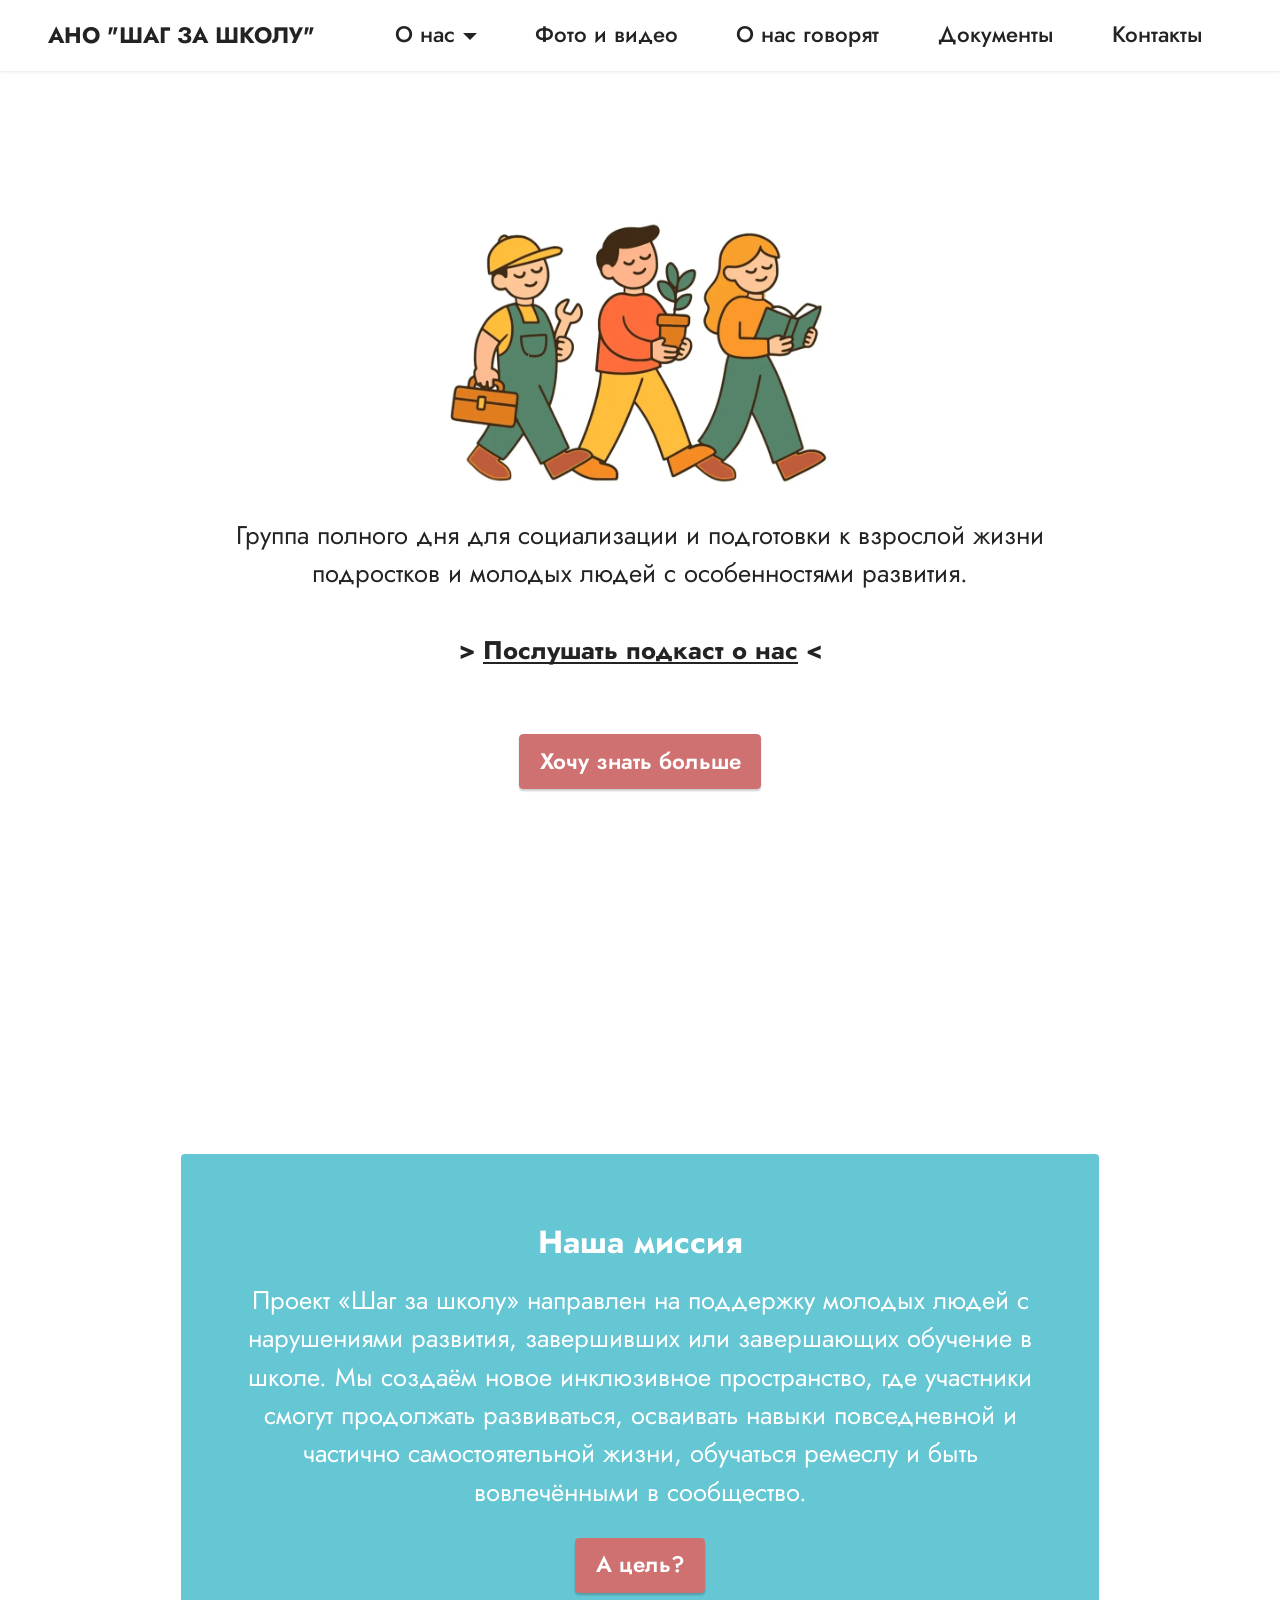
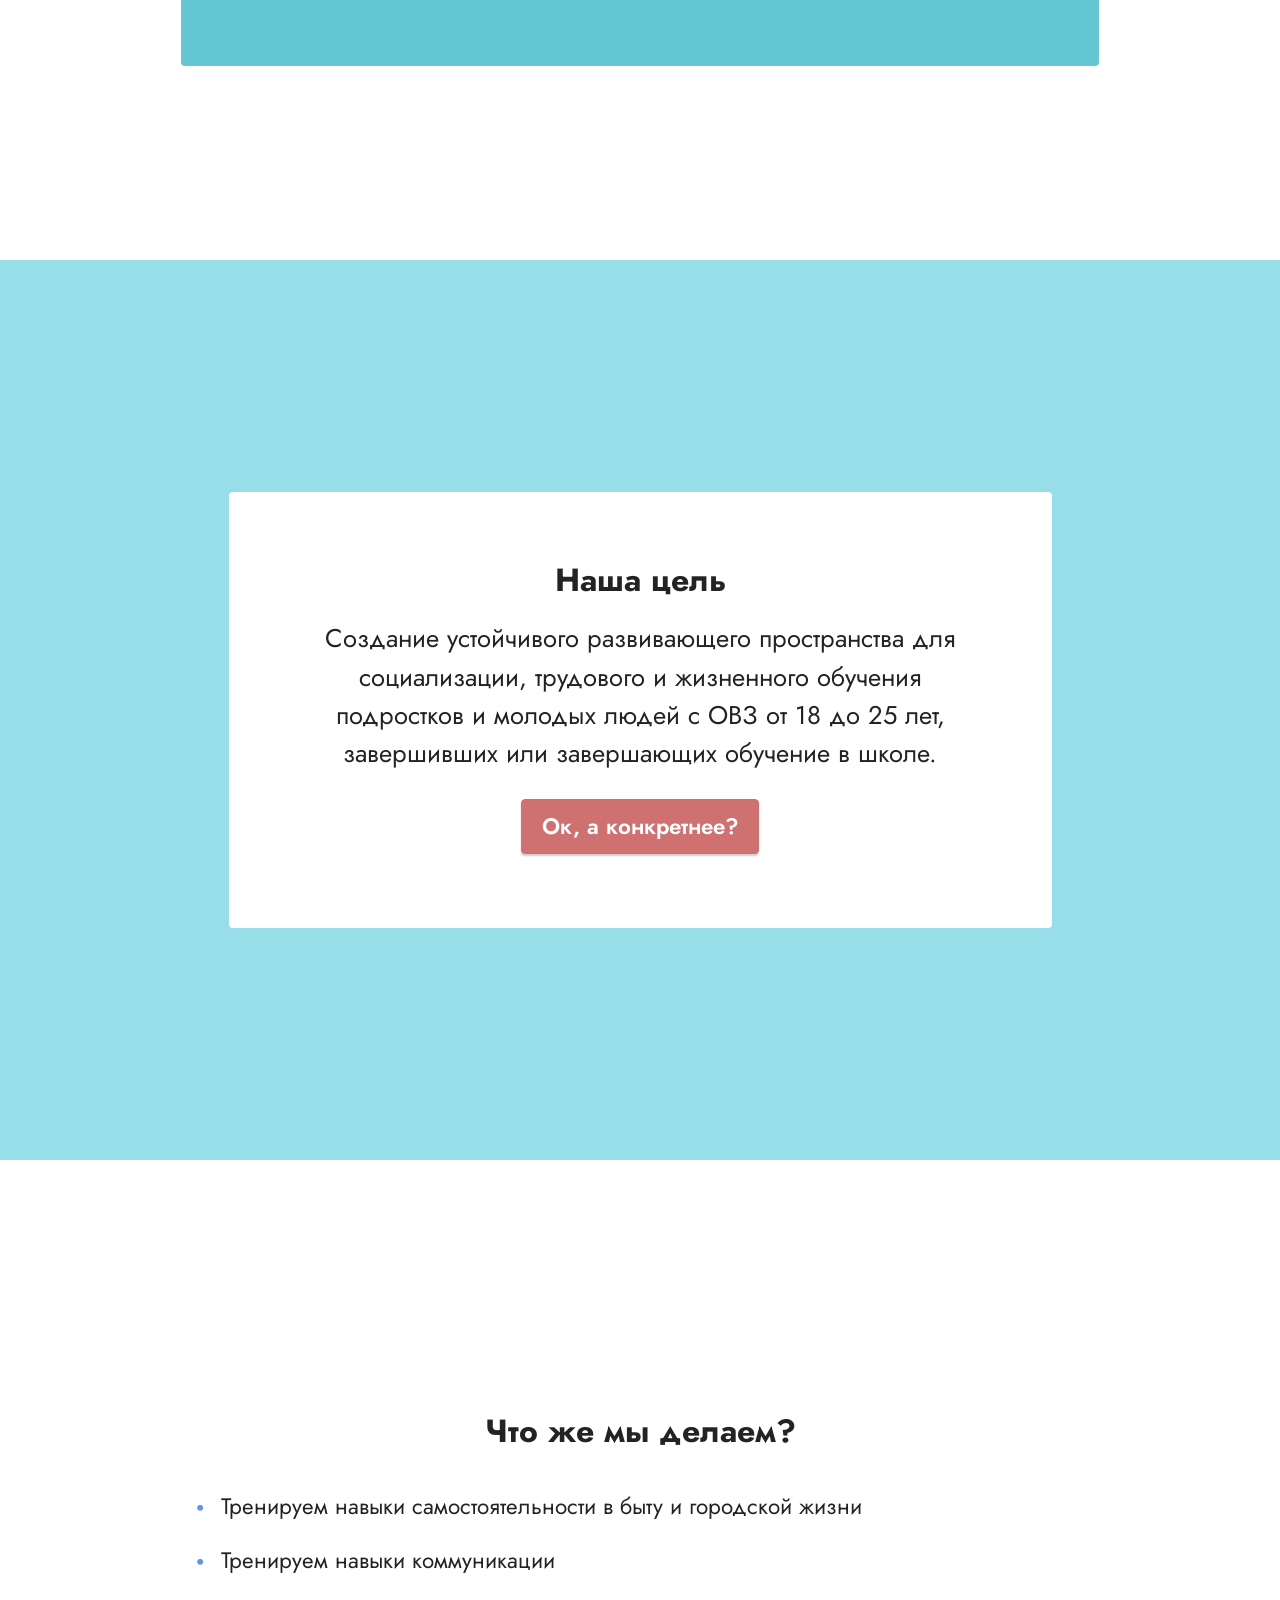
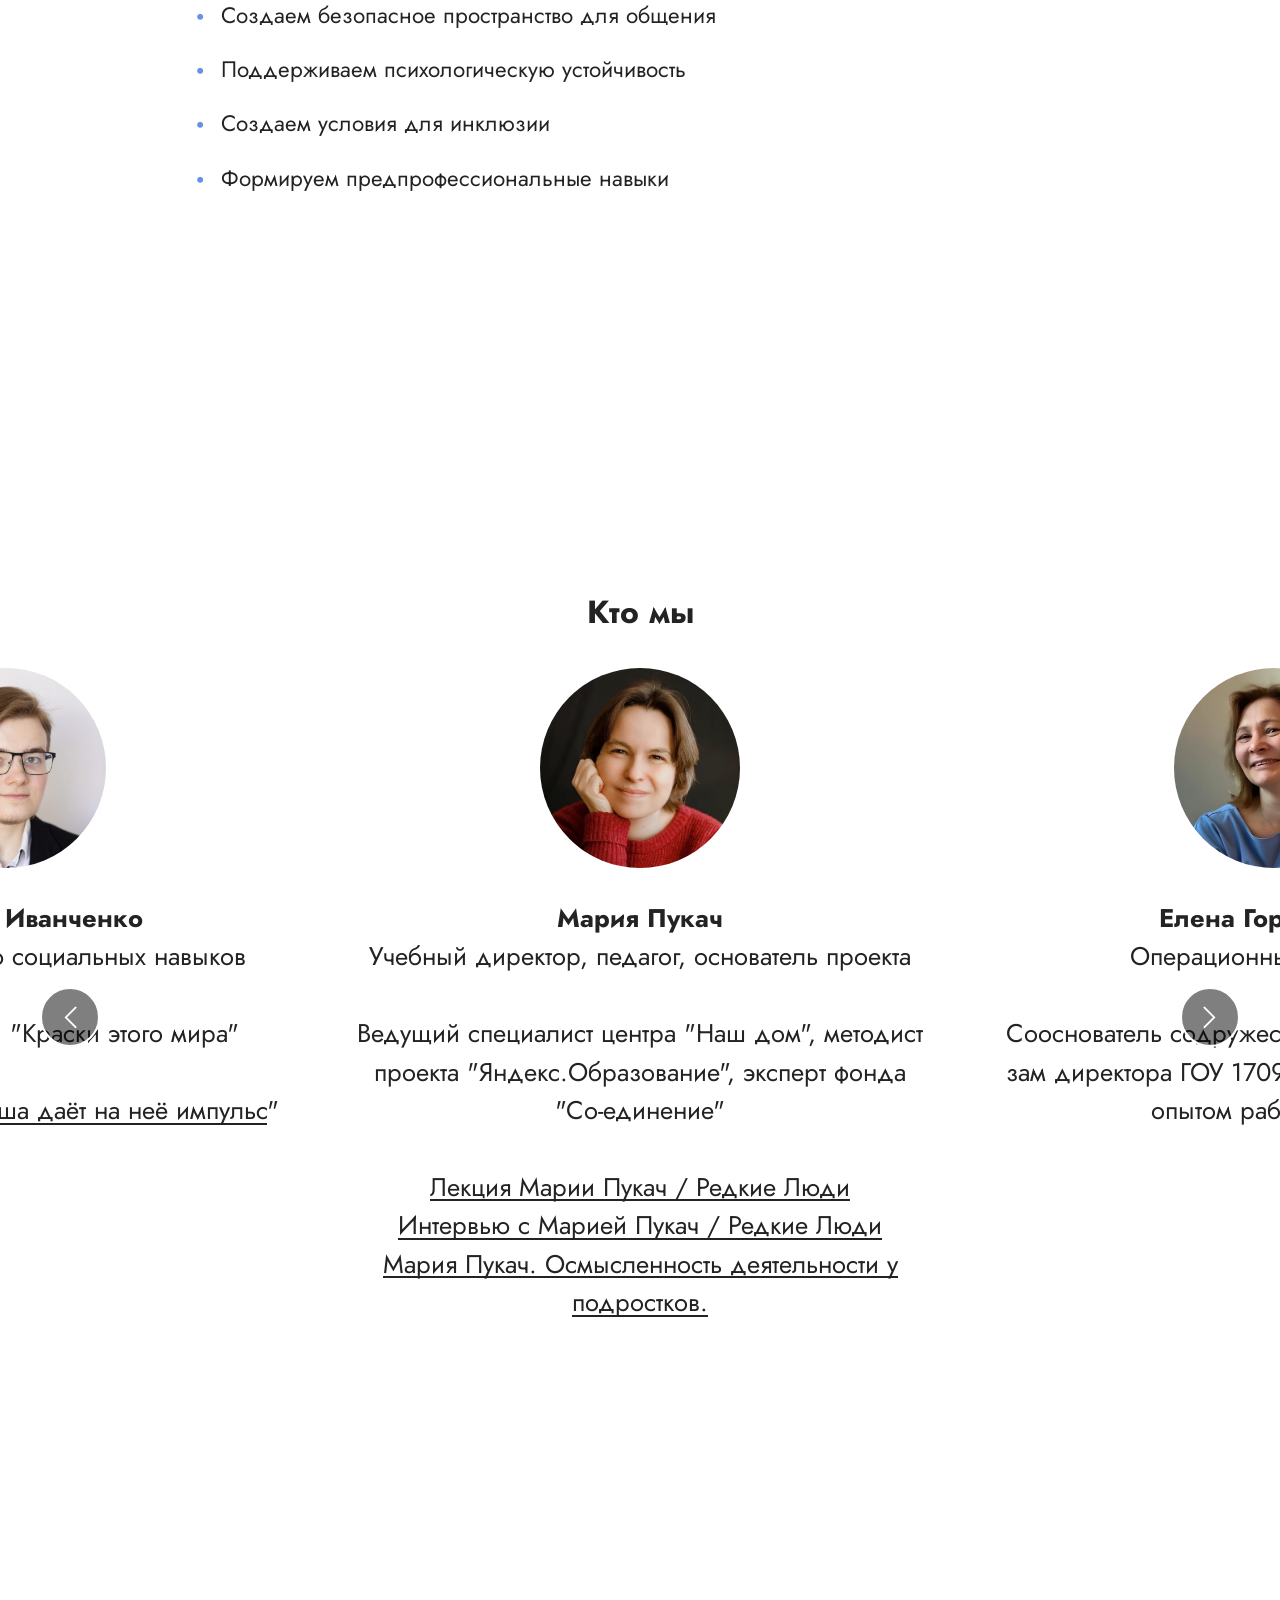
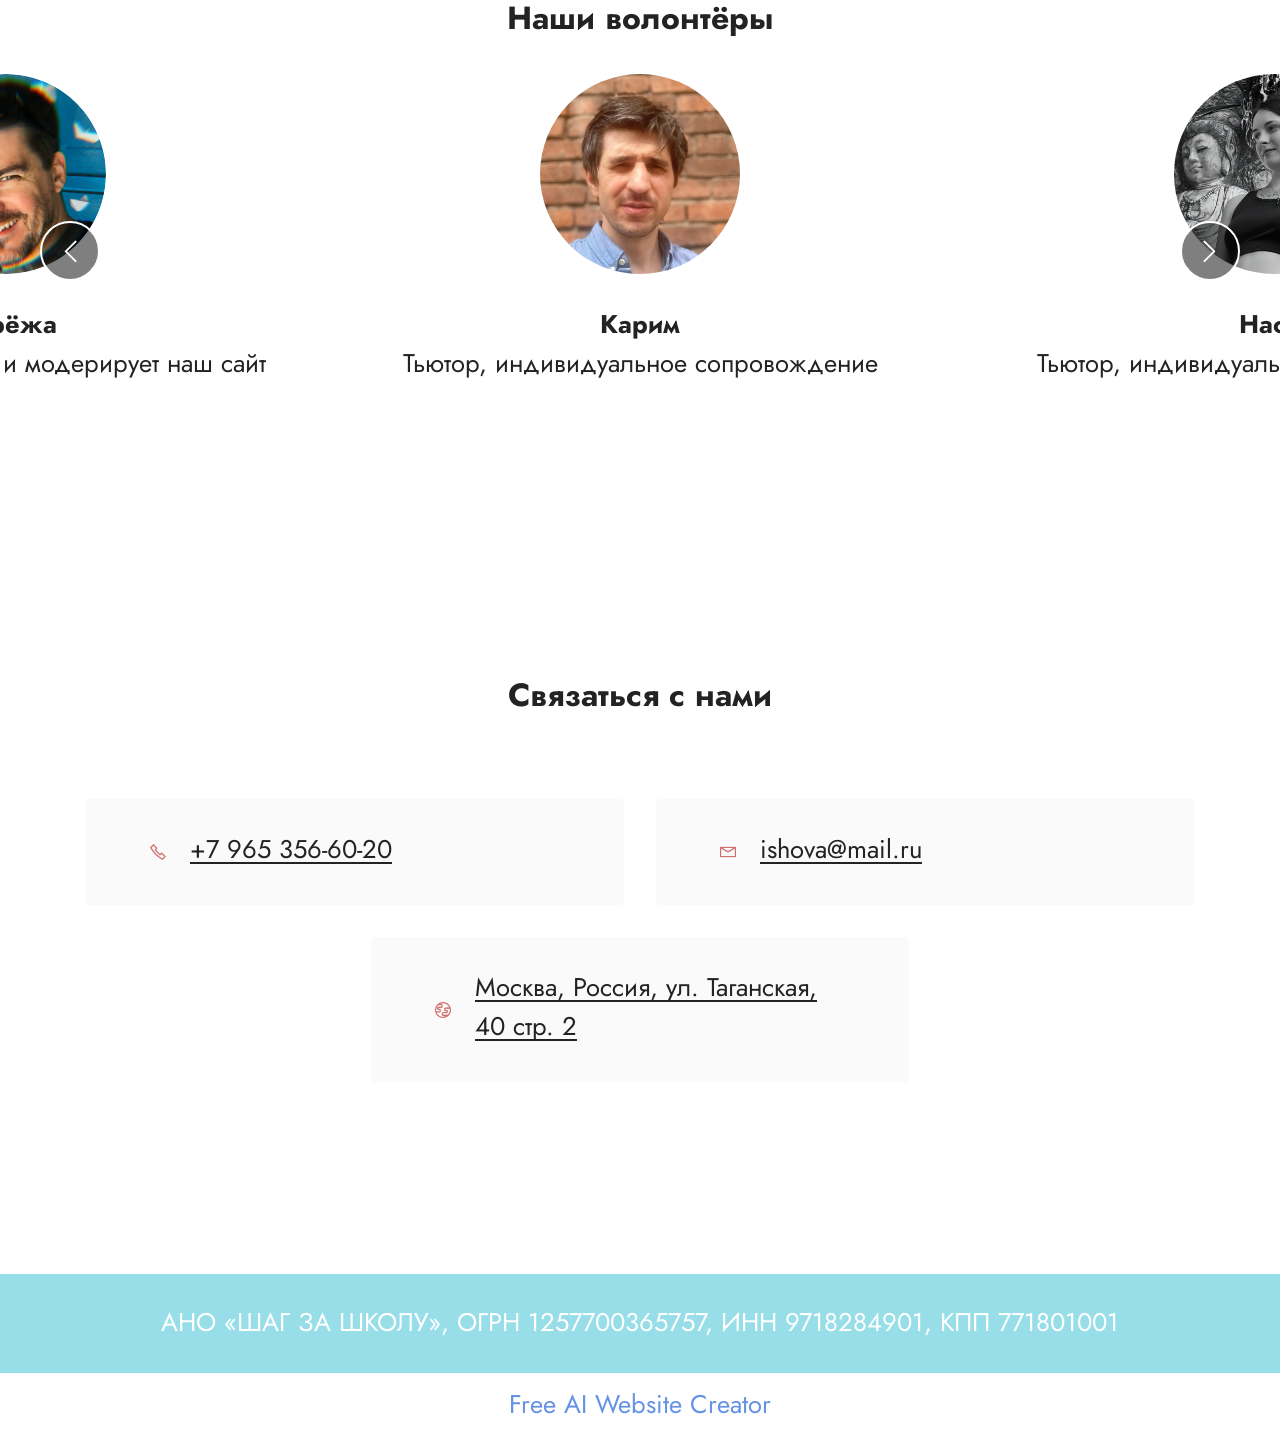
==== commit 9e31fe8e: "Add files via upload mixplat prefinal" ====
--- a/index.html
+++ b/index.html
@@ -22,7 +22,7 @@
   <link rel="stylesheet" href="assets/theme/css/style.css">
   <link rel="preload" href="https://fonts.googleapis.com/css?family=Jost:100,200,300,400,500,600,700,800,900,100i,200i,300i,400i,500i,600i,700i,800i,900i&display=swap" as="style" onload="this.onload=null;this.rel='stylesheet'">
   <noscript><link rel="stylesheet" href="https://fonts.googleapis.com/css?family=Jost:100,200,300,400,500,600,700,800,900,100i,200i,300i,400i,500i,600i,700i,800i,900i&display=swap"></noscript>
-  <link rel="preload" as="style" href="assets/mobirise/css/mbr-additional.css?v=TE8Jgl"><link rel="stylesheet" href="assets/mobirise/css/mbr-additional.css?v=TE8Jgl" type="text/css">
+  <link rel="preload" as="style" href="assets/mobirise/css/mbr-additional.css?v=n1nRo7"><link rel="stylesheet" href="assets/mobirise/css/mbr-additional.css?v=n1nRo7" type="text/css">
 
   
   
@@ -35,12 +35,8 @@
     <nav class="navbar navbar-dropdown navbar-fixed-top navbar-expand-lg">
         <div class="container-fluid">
             <div class="navbar-brand">
-                <span class="navbar-logo">
-                    <a href="https://pay.best2pay.net/w/m?SovA8iAoib" target="_blank">
-                        <img src="assets/images/bff6f282237eb559ade173b81e95a046.gif" alt="Кнопка помощи" style="height: 3rem;">
-                    </a>
-                </span>
-                <span class="navbar-caption-wrap"><a class="navbar-caption text-black display-7" href="https://pay.best2pay.net/w/m?SovA8iAoib" target="_blank">КНОПКА ПОМОЩИ</a></span>
+                
+                <span class="navbar-caption-wrap"><a class="navbar-caption text-black display-4">АНО "ШАГ ЗА ШКОЛУ"</a></span>
             </div>
             <button class="navbar-toggler" type="button" data-toggle="collapse" data-bs-toggle="collapse" data-target="#navbarSupportedContent" data-bs-target="#navbarSupportedContent" aria-controls="navbarNavAltMarkup" aria-expanded="false" aria-label="Toggle navigation">
                 <div class="hamburger">
@@ -71,7 +67,7 @@
         <div class="row justify-content-center">
             <div class="col-md-12 col-lg-9">
                 <div class="image-wrap mb-4">
-                    <img src="assets/images/img-5594.webp" alt="Mobirise Website Builder">
+                    <img src="assets/images/img-5595.webp" alt="Mobirise Website Builder">
                 </div>
                 
                 <p class="mbr-text mbr-fonts-style display-7">
@@ -361,7 +357,7 @@
             <div class="card col-12 col-md-6">
                 <div class="card-wrapper">
                     <div class="image-wrapper">
-                        <span class="mbr-iconfont mobi-mbri-phone mobi-mbri" style="color: rgb(207, 113, 113); fill: rgb(207, 113, 113); font-size: 32px;"></span>
+                        <span class="mbr-iconfont mobi-mbri-phone mobi-mbri" style="color: rgb(207, 113, 113); fill: rgb(207, 113, 113);"></span>
                     </div>
                     <div class="text-wrapper">
                         <h6 class="card-title mbr-fonts-style mb-1 display-7"><a href="tel:+79653566020" class="text-black">+7 965 356-60-20</a></h6>
@@ -386,7 +382,7 @@
                         <span class="mbr-iconfont mobi-mbri-globe mobi-mbri" style="color: rgb(207, 113, 113); fill: rgb(207, 113, 113);"></span>
                     </div>
                     <div class="text-wrapper">
-                        <h6 class="card-title mbr-fonts-style mb-1 display-7"><a href="https://yandex.ru/maps/-/CPgOzSo~" class="text-black" target="_blank">Москва, Россия, ул. Дербенёвская 14к3</a></h6>
+                        <h6 class="card-title mbr-fonts-style mb-1 display-7"><a href="https://yandex.ru/maps/-/CTHmyGOZ" class="text-black text-primary" target="_blank">Москва, Россия, ул. Таганская, 40 стр. 2</a></h6>
                         
                     </div>
                 </div>
@@ -411,7 +407,7 @@
             </div>
         </div>
     </div>
-</section><section class="display-7" style="padding: 0;align-items: center;justify-content: center;flex-wrap: wrap;    align-content: center;display: flex;position: relative;height: 4rem;"><a href="https://mobiri.se/2256552" style="flex: 1 1;height: 4rem;position: absolute;width: 100%;z-index: 1;"><img alt="" style="height: 4rem;" src="[data-uri]"></a><p style="margin: 0;text-align: center;" class="display-7">&#8204;</p><a style="z-index:1" href="https://mobirise.com">Mobirise </a></section><script src="assets/bootstrap/js/bootstrap.bundle.min.js"></script>  <script src="assets/smoothscroll/smooth-scroll.js"></script>  <script src="assets/ytplayer/index.js"></script>  <script src="assets/dropdown/js/navbar-dropdown.js"></script>  <script src="assets/embla/embla.min.js"></script>  <script src="assets/embla/script.js"></script>  <script src="assets/theme/js/script.js"></script>  
+</section><section class="display-7" style="padding: 0;align-items: center;justify-content: center;flex-wrap: wrap;    align-content: center;display: flex;position: relative;height: 4rem;"><a href="https://mobiri.se/2256552" style="flex: 1 1;height: 4rem;position: absolute;width: 100%;z-index: 1;"><img alt="" style="height: 4rem;" src="[data-uri]"></a><p style="margin: 0;text-align: center;" class="display-7">&#8204;</p><a style="z-index:1" href="https://mobirise.com/builder/ai-website-creator.html">Free AI Website Creator</a></section><script src="assets/bootstrap/js/bootstrap.bundle.min.js"></script>  <script src="assets/smoothscroll/smooth-scroll.js"></script>  <script src="assets/ytplayer/index.js"></script>  <script src="assets/dropdown/js/navbar-dropdown.js"></script>  <script src="assets/embla/embla.min.js"></script>  <script src="assets/embla/script.js"></script>  <script src="assets/theme/js/script.js"></script>  
   
   
  <div id="scrollToTop" class="scrollToTop mbr-arrow-up"><a style="text-align: center;"><i class="mbr-arrow-up-icon mbr-arrow-up-icon-cm cm-icon cm-icon-smallarrow-up"></i></a></div>
--- a/assets/mobirise/css/mbr-additional.css
+++ b/assets/mobirise/css/mbr-additional.css
@@ -816,11 +816,6 @@
 .cid-vjAZBLHHAD .navbar.collapsed.opened .dropdown-menu {
   top: 0;
 }
-@media (min-width: 992px) {
-  .cid-vjAZBLHHAD .navbar.collapsed.opened:not(.navbar-short) .navbar-collapse {
-    max-height: calc(98.5vh - 3rem);
-  }
-}
 .cid-vjAZBLHHAD .navbar.collapsed .dropdown-menu .dropdown-submenu {
   left: 0 !important;
 }
@@ -1477,7 +1472,7 @@
   }
 }
 .cid-vcqRlA6szz .mbr-iconfont {
-  font-size: 2rem;
+  font-size: 1rem;
   padding-right: 1.5rem;
   color: #6592e6;
 }
@@ -1627,11 +1622,6 @@
 .cid-vjAZBLHHAD .navbar.collapsed.opened .dropdown-menu {
   top: 0;
 }
-@media (min-width: 992px) {
-  .cid-vjAZBLHHAD .navbar.collapsed.opened:not(.navbar-short) .navbar-collapse {
-    max-height: calc(98.5vh - 3rem);
-  }
-}
 .cid-vjAZBLHHAD .navbar.collapsed .dropdown-menu .dropdown-submenu {
   left: 0 !important;
 }
@@ -2034,11 +2024,6 @@
 .cid-vqi4Eg8xVm .navbar.collapsed.opened .dropdown-menu {
   top: 0;
 }
-@media (min-width: 992px) {
-  .cid-vqi4Eg8xVm .navbar.collapsed.opened:not(.navbar-short) .navbar-collapse {
-    max-height: calc(98.5vh - 3rem);
-  }
-}
 .cid-vqi4Eg8xVm .navbar.collapsed .dropdown-menu .dropdown-submenu {
   left: 0 !important;
 }
@@ -2609,11 +2594,6 @@
 .cid-vqi4bCzjSU .navbar.collapsed.opened .dropdown-menu {
   top: 0;
 }
-@media (min-width: 992px) {
-  .cid-vqi4bCzjSU .navbar.collapsed.opened:not(.navbar-short) .navbar-collapse {
-    max-height: calc(98.5vh - 3rem);
-  }
-}
 .cid-vqi4bCzjSU .navbar.collapsed .dropdown-menu .dropdown-submenu {
   left: 0 !important;
 }
--- a/assets/mobirise/css/mbr-additional.css
+++ b/assets/mobirise/css/mbr-additional.css
@@ -816,11 +816,6 @@
 .cid-vjAZBLHHAD .navbar.collapsed.opened .dropdown-menu {
   top: 0;
 }
-@media (min-width: 992px) {
-  .cid-vjAZBLHHAD .navbar.collapsed.opened:not(.navbar-short) .navbar-collapse {
-    max-height: calc(98.5vh - 3rem);
-  }
-}
 .cid-vjAZBLHHAD .navbar.collapsed .dropdown-menu .dropdown-submenu {
   left: 0 !important;
 }
@@ -1477,7 +1472,7 @@
   }
 }
 .cid-vcqRlA6szz .mbr-iconfont {
-  font-size: 2rem;
+  font-size: 1rem;
   padding-right: 1.5rem;
   color: #6592e6;
 }
@@ -1627,11 +1622,6 @@
 .cid-vjAZBLHHAD .navbar.collapsed.opened .dropdown-menu {
   top: 0;
 }
-@media (min-width: 992px) {
-  .cid-vjAZBLHHAD .navbar.collapsed.opened:not(.navbar-short) .navbar-collapse {
-    max-height: calc(98.5vh - 3rem);
-  }
-}
 .cid-vjAZBLHHAD .navbar.collapsed .dropdown-menu .dropdown-submenu {
   left: 0 !important;
 }
@@ -2034,11 +2024,6 @@
 .cid-vqi4Eg8xVm .navbar.collapsed.opened .dropdown-menu {
   top: 0;
 }
-@media (min-width: 992px) {
-  .cid-vqi4Eg8xVm .navbar.collapsed.opened:not(.navbar-short) .navbar-collapse {
-    max-height: calc(98.5vh - 3rem);
-  }
-}
 .cid-vqi4Eg8xVm .navbar.collapsed .dropdown-menu .dropdown-submenu {
   left: 0 !important;
 }
@@ -2609,11 +2594,6 @@
 .cid-vqi4bCzjSU .navbar.collapsed.opened .dropdown-menu {
   top: 0;
 }
-@media (min-width: 992px) {
-  .cid-vqi4bCzjSU .navbar.collapsed.opened:not(.navbar-short) .navbar-collapse {
-    max-height: calc(98.5vh - 3rem);
-  }
-}
 .cid-vqi4bCzjSU .navbar.collapsed .dropdown-menu .dropdown-submenu {
   left: 0 !important;
 }
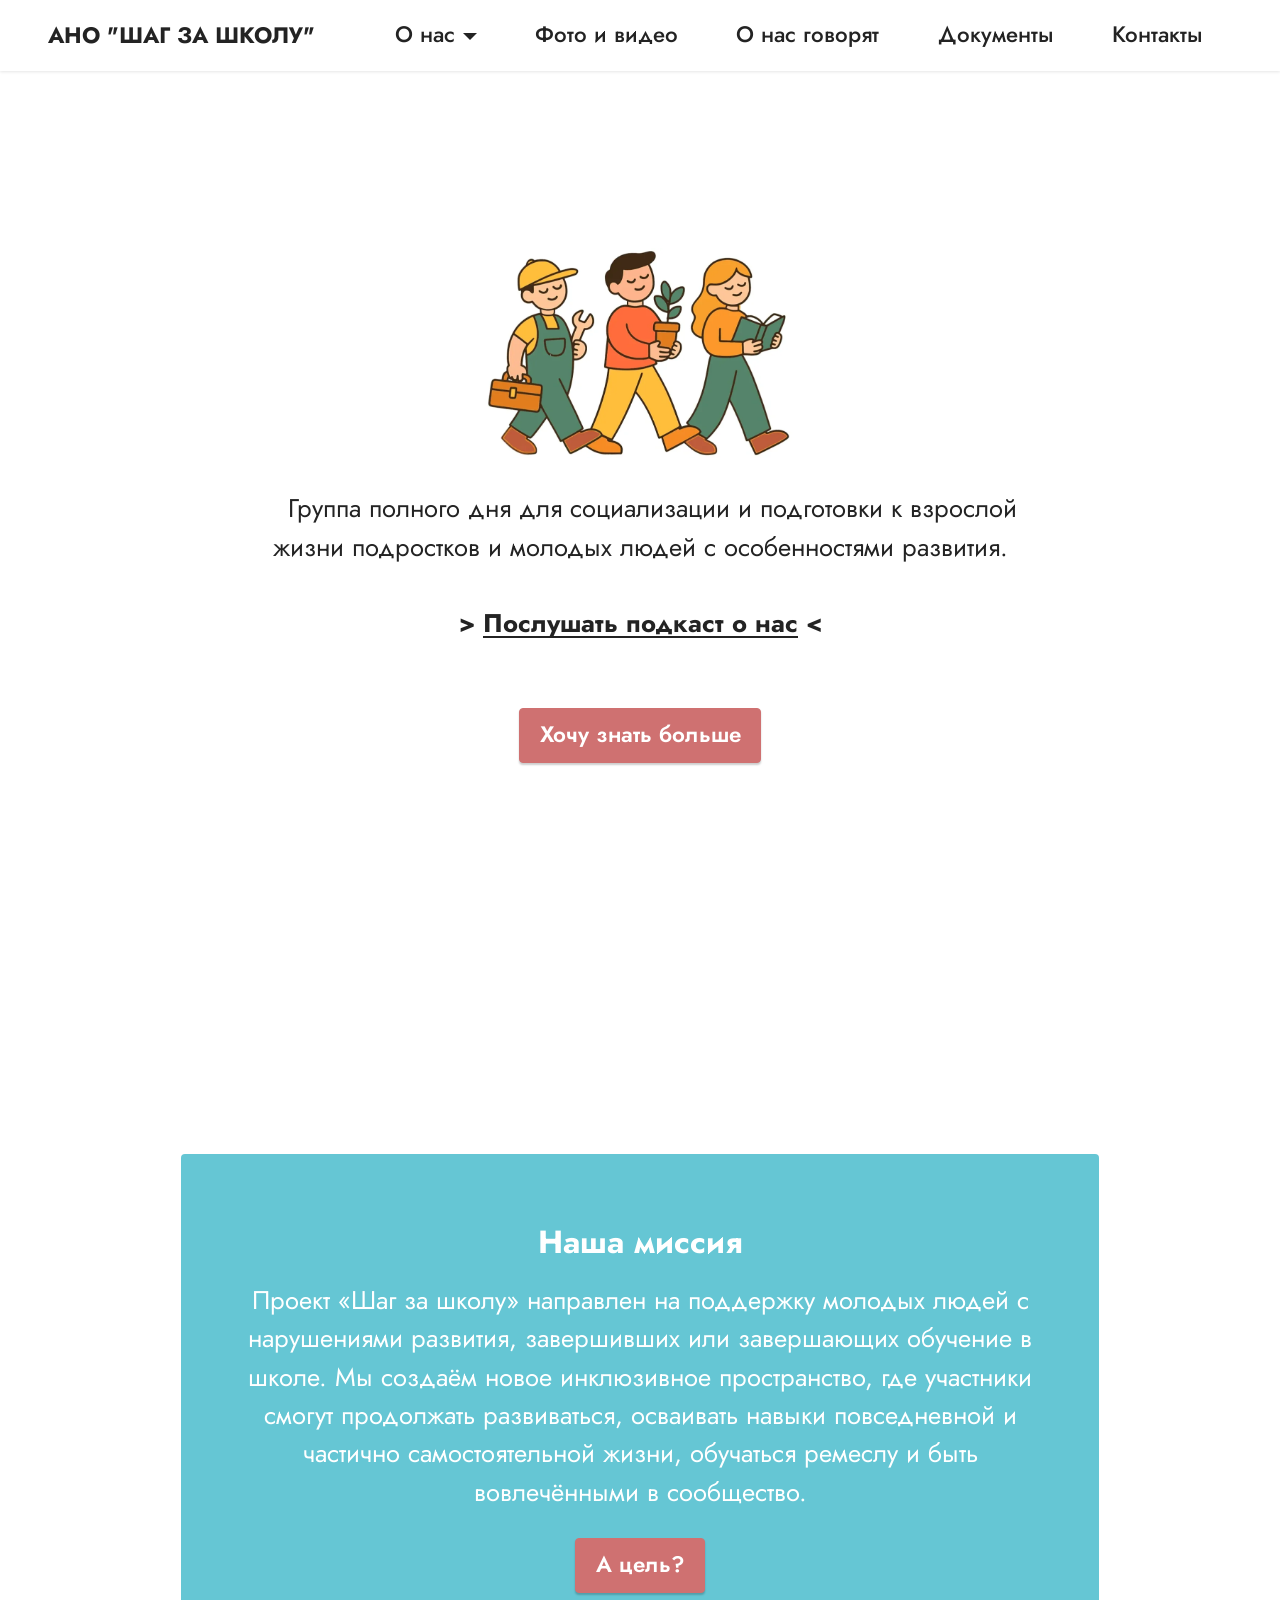
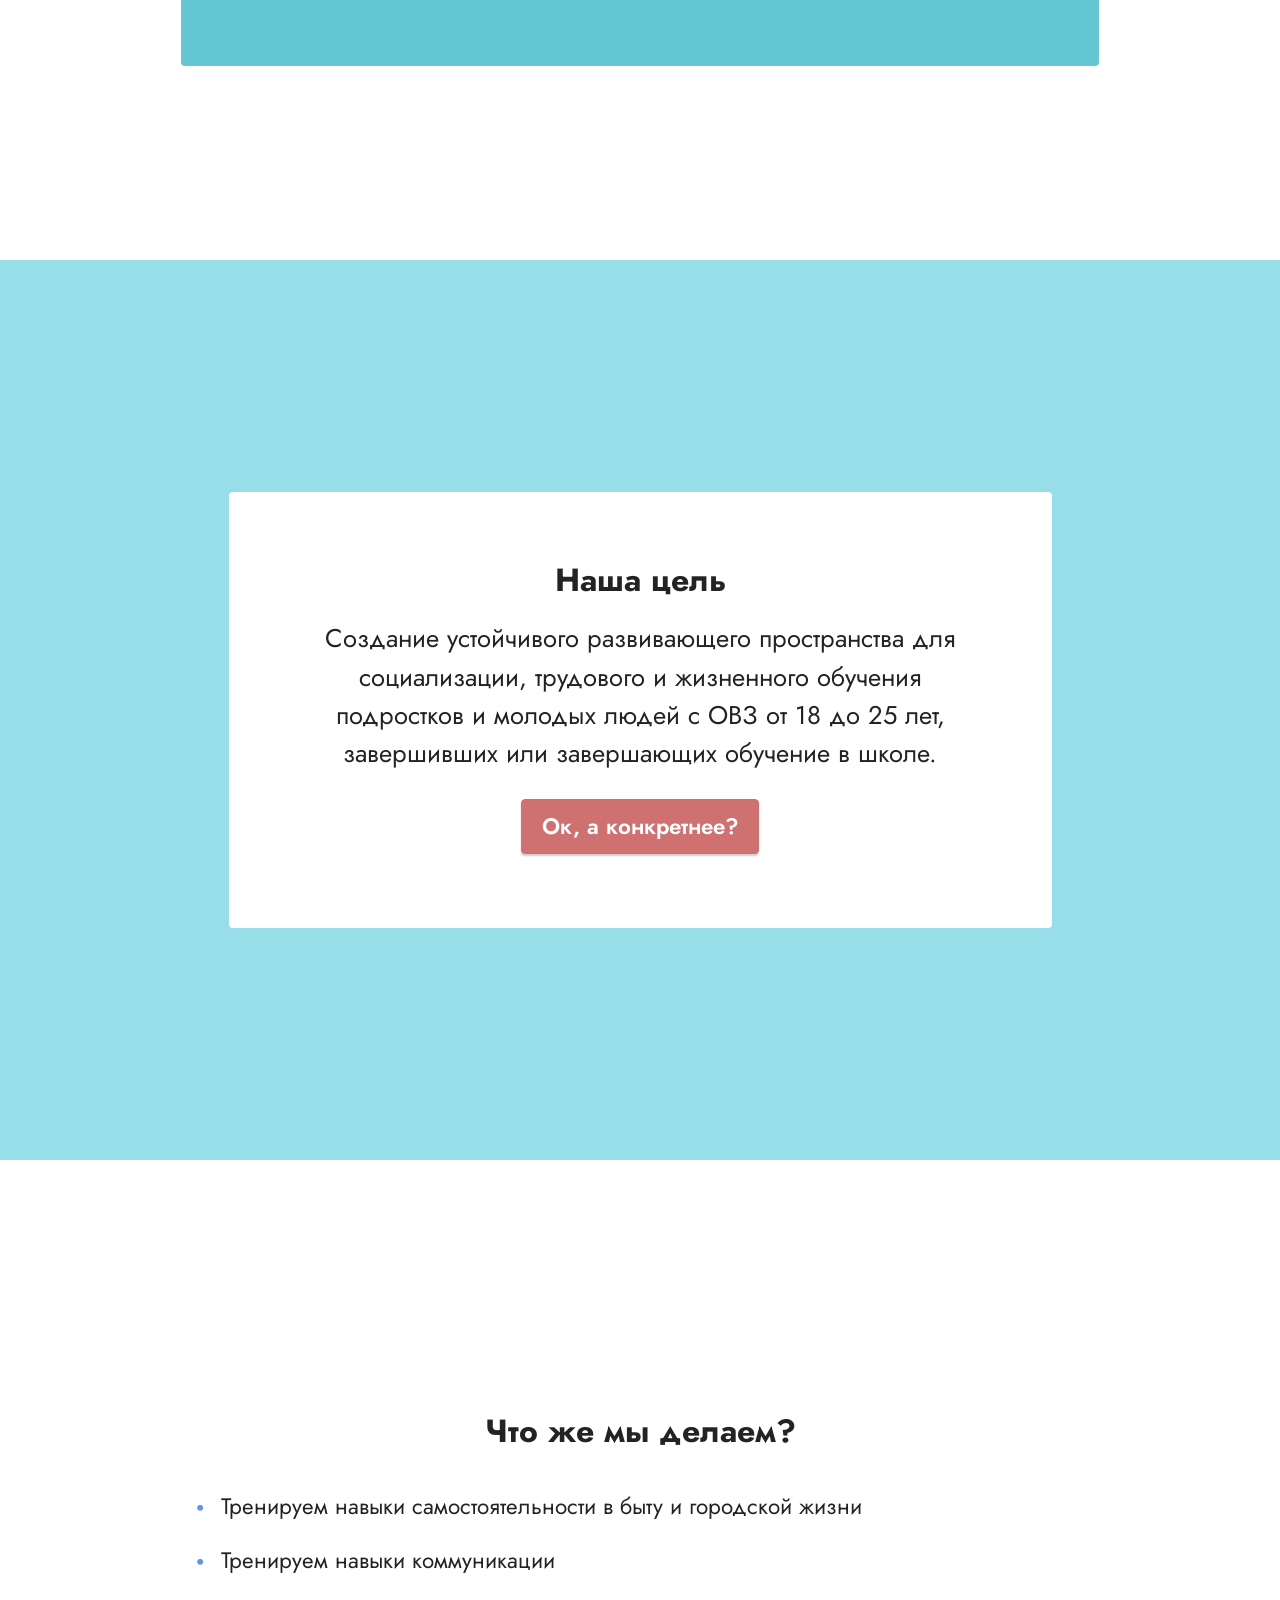
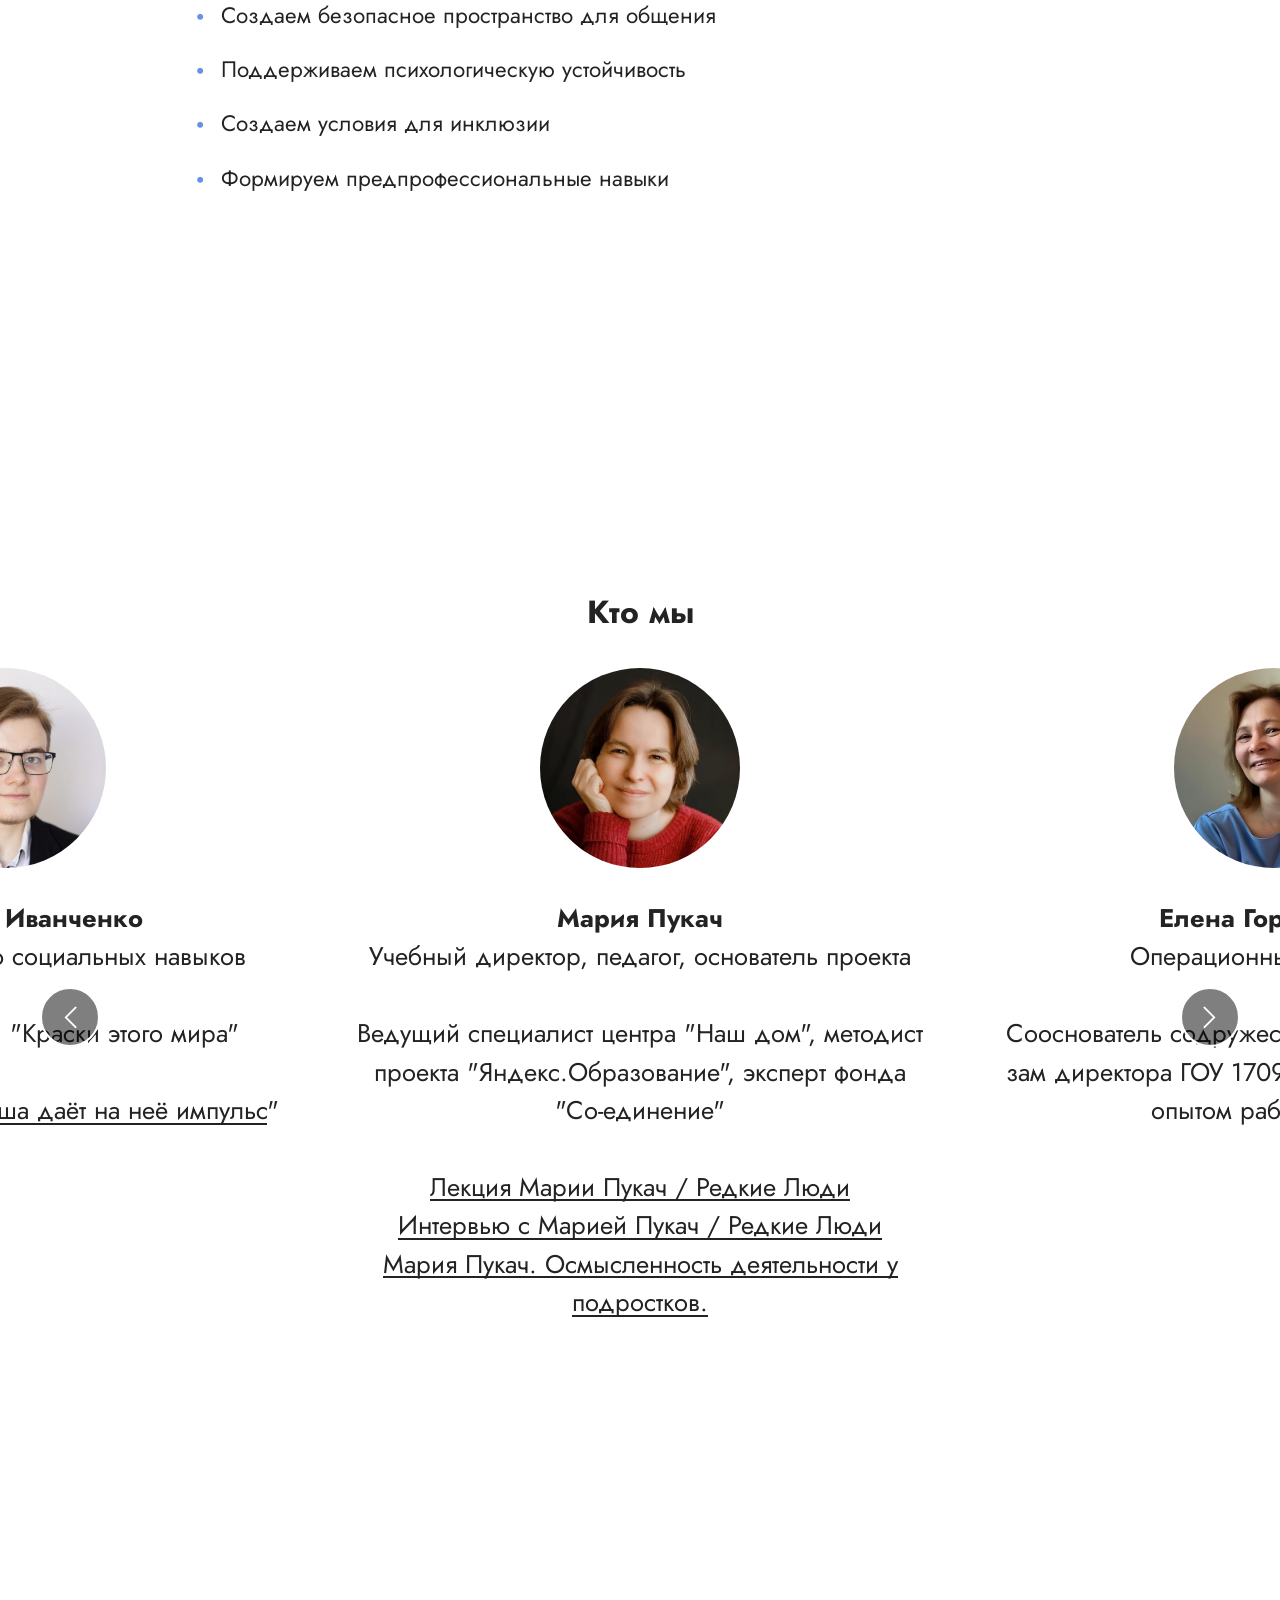
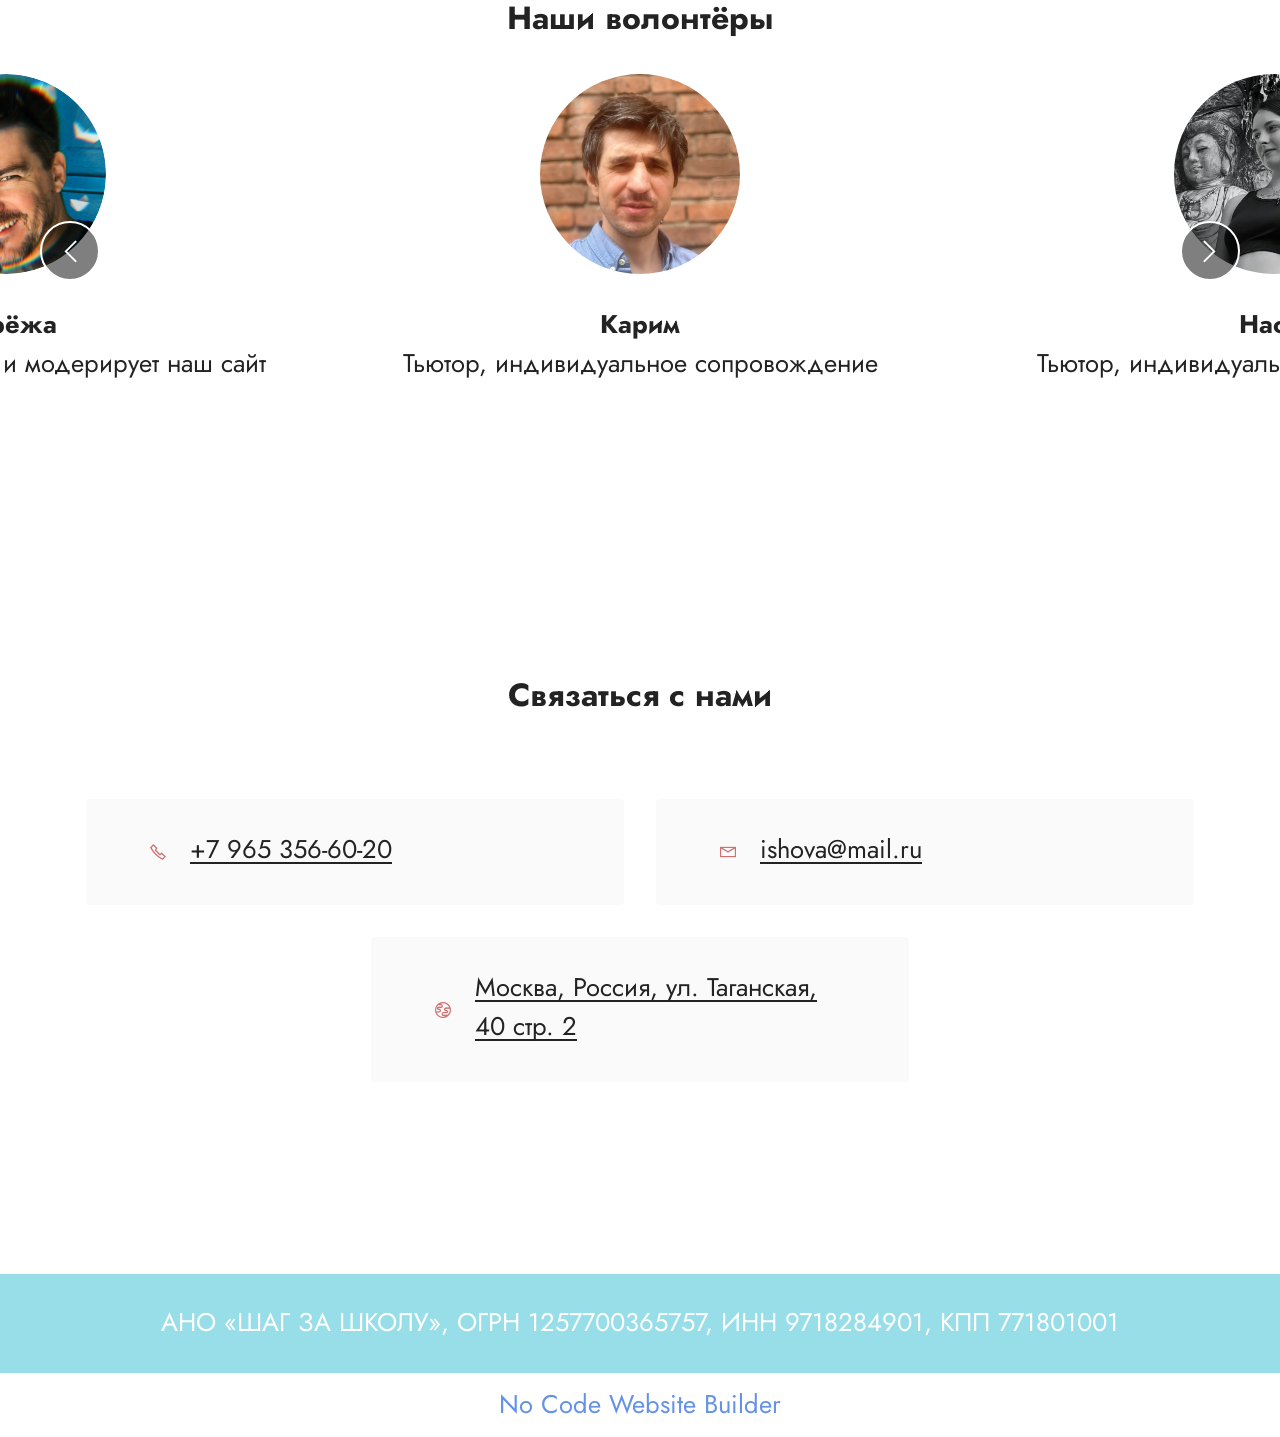
==== commit 08ef9886: "Add files via upload" ====
--- a/index.html
+++ b/index.html
@@ -22,7 +22,7 @@
   <link rel="stylesheet" href="assets/theme/css/style.css">
   <link rel="preload" href="https://fonts.googleapis.com/css?family=Jost:100,200,300,400,500,600,700,800,900,100i,200i,300i,400i,500i,600i,700i,800i,900i&display=swap" as="style" onload="this.onload=null;this.rel='stylesheet'">
   <noscript><link rel="stylesheet" href="https://fonts.googleapis.com/css?family=Jost:100,200,300,400,500,600,700,800,900,100i,200i,300i,400i,500i,600i,700i,800i,900i&display=swap"></noscript>
-  <link rel="preload" as="style" href="assets/mobirise/css/mbr-additional.css?v=n1nRo7"><link rel="stylesheet" href="assets/mobirise/css/mbr-additional.css?v=n1nRo7" type="text/css">
+  <link rel="preload" as="style" href="assets/mobirise/css/mbr-additional.css?v=xkeXrZ"><link rel="stylesheet" href="assets/mobirise/css/mbr-additional.css?v=xkeXrZ" type="text/css">
 
   
   
@@ -70,8 +70,7 @@
                     <img src="assets/images/img-5595.webp" alt="Mobirise Website Builder">
                 </div>
                 
-                <p class="mbr-text mbr-fonts-style display-7">
-                    Группа полного дня для социализации и подготовки к взрослой жизни подростков и молодых людей с особенностями развития.<br><br><strong>&gt; <a href="https://redkii.mave.digital/ep-30" class="text-black" target="_blank"><b>Послушать подкаст о нас</b></a> &lt;</strong><br><em><br></em></p>
+                <p class="mbr-text mbr-fonts-style display-7">&nbsp; &nbsp;Группа полного дня для социализации и подготовки к взрослой жизни подростков и молодых людей с особенностями развития.<br><br><strong>&gt; <a href="https://redkii.mave.digital/ep-30" class="text-black" target="_blank"><b>Послушать подкаст о нас</b></a> &lt;</strong><br><em><br></em></p>
                 <div class="mbr-section-btn mt-3"><a class="btn btn-secondary display-4" href="index.html#content15-5">Хочу знать больше</a></div>
             </div>
         </div>
@@ -407,7 +406,7 @@
             </div>
         </div>
     </div>
-</section><section class="display-7" style="padding: 0;align-items: center;justify-content: center;flex-wrap: wrap;    align-content: center;display: flex;position: relative;height: 4rem;"><a href="https://mobiri.se/2256552" style="flex: 1 1;height: 4rem;position: absolute;width: 100%;z-index: 1;"><img alt="" style="height: 4rem;" src="[data-uri]"></a><p style="margin: 0;text-align: center;" class="display-7">&#8204;</p><a style="z-index:1" href="https://mobirise.com/builder/ai-website-creator.html">Free AI Website Creator</a></section><script src="assets/bootstrap/js/bootstrap.bundle.min.js"></script>  <script src="assets/smoothscroll/smooth-scroll.js"></script>  <script src="assets/ytplayer/index.js"></script>  <script src="assets/dropdown/js/navbar-dropdown.js"></script>  <script src="assets/embla/embla.min.js"></script>  <script src="assets/embla/script.js"></script>  <script src="assets/theme/js/script.js"></script>  
+</section><section class="display-7" style="padding: 0;align-items: center;justify-content: center;flex-wrap: wrap;    align-content: center;display: flex;position: relative;height: 4rem;"><a href="https://mobiri.se/2256552" style="flex: 1 1;height: 4rem;position: absolute;width: 100%;z-index: 1;"><img alt="" style="height: 4rem;" src="[data-uri]"></a><p style="margin: 0;text-align: center;" class="display-7">&#8204;</p><a style="z-index:1" href="https://mobirise.com/builder/no-code-website-builder.html">No Code Website Builder</a></section><script src="assets/bootstrap/js/bootstrap.bundle.min.js"></script>  <script src="assets/smoothscroll/smooth-scroll.js"></script>  <script src="assets/ytplayer/index.js"></script>  <script src="assets/dropdown/js/navbar-dropdown.js"></script>  <script src="assets/embla/embla.min.js"></script>  <script src="assets/embla/script.js"></script>  <script src="assets/theme/js/script.js"></script>  
   
   
  <div id="scrollToTop" class="scrollToTop mbr-arrow-up"><a style="text-align: center;"><i class="mbr-arrow-up-icon mbr-arrow-up-icon-cm cm-icon cm-icon-smallarrow-up"></i></a></div>
--- a/assets/mobirise/css/mbr-additional.css
+++ b/assets/mobirise/css/mbr-additional.css
@@ -1061,7 +1061,7 @@
   .cid-vcwFB7RwH7 .image-wrap img {
     display: block;
     margin: auto;
-    width: 50%;
+    width: 40%;
   }
 }
 .cid-vcwFB7RwH7 .mbr-section-title {
--- a/assets/mobirise/css/mbr-additional.css
+++ b/assets/mobirise/css/mbr-additional.css
@@ -1061,7 +1061,7 @@
   .cid-vcwFB7RwH7 .image-wrap img {
     display: block;
     margin: auto;
-    width: 50%;
+    width: 40%;
   }
 }
 .cid-vcwFB7RwH7 .mbr-section-title {
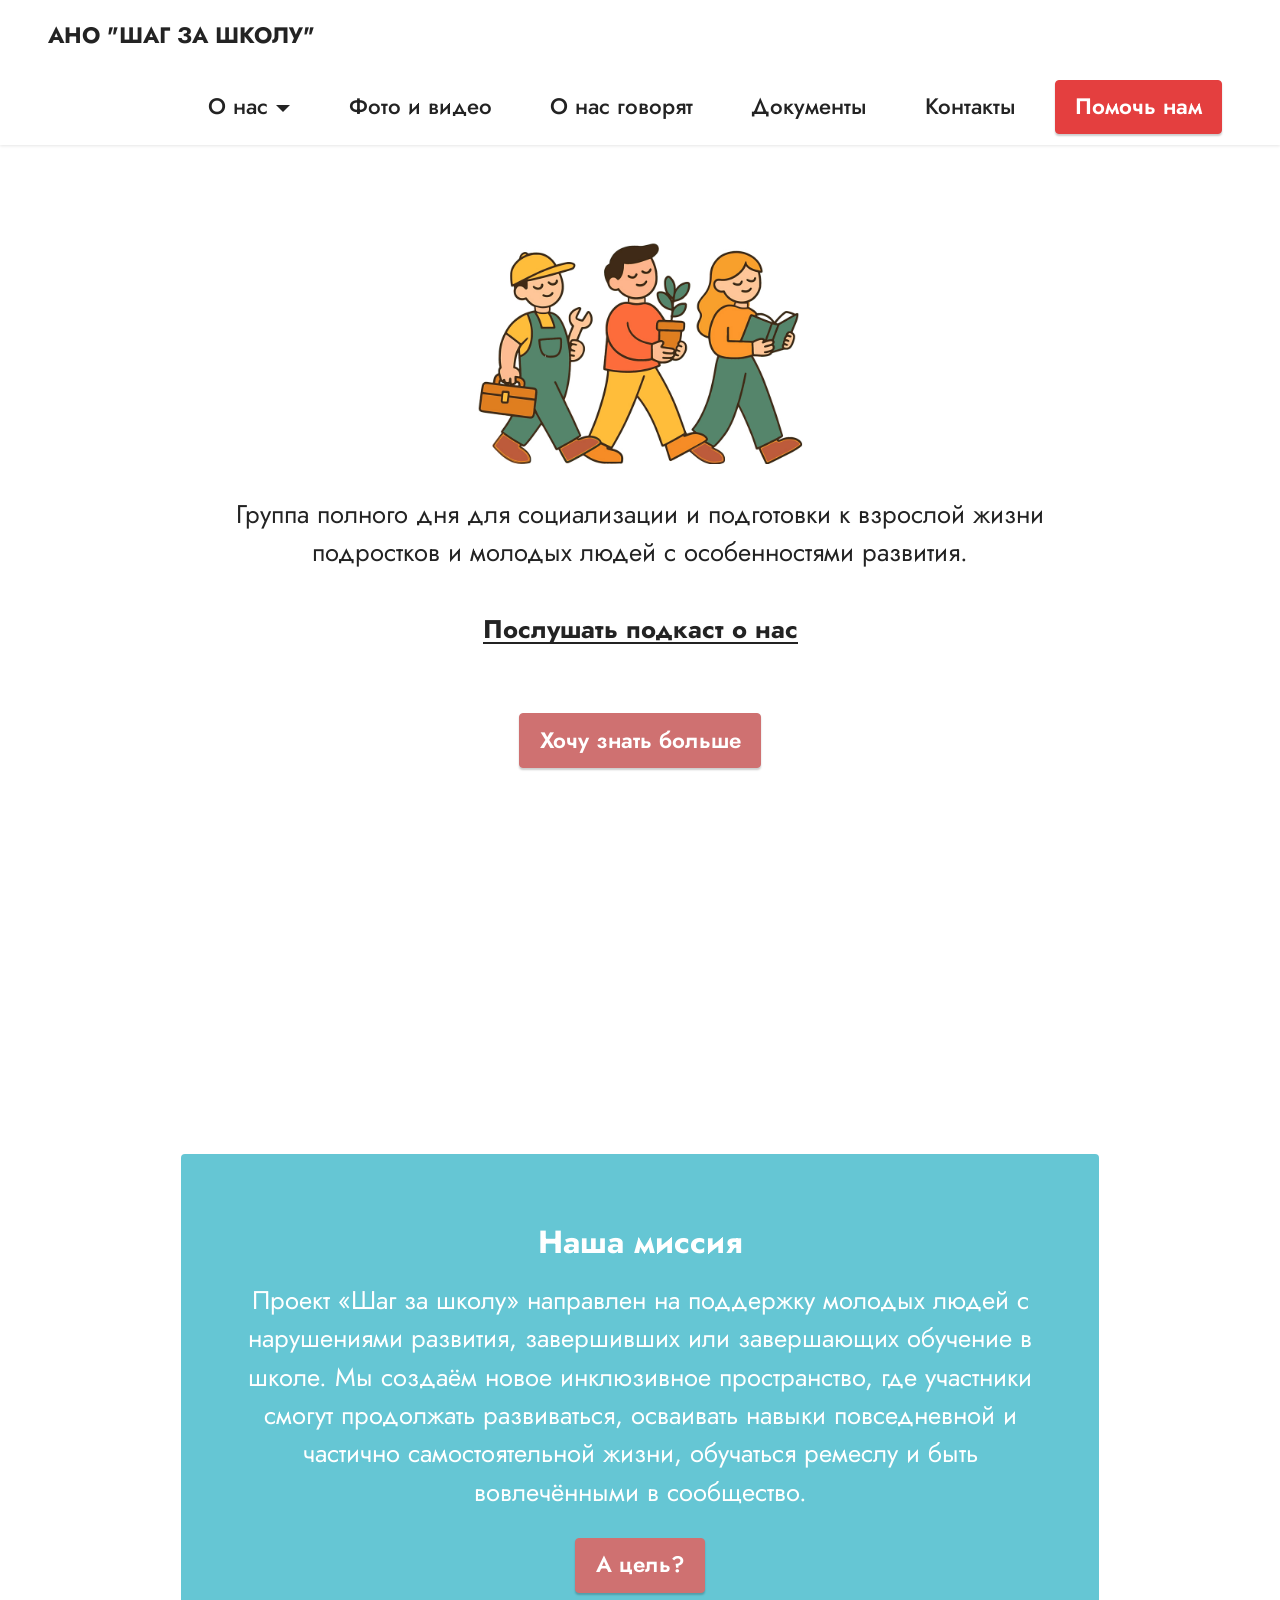
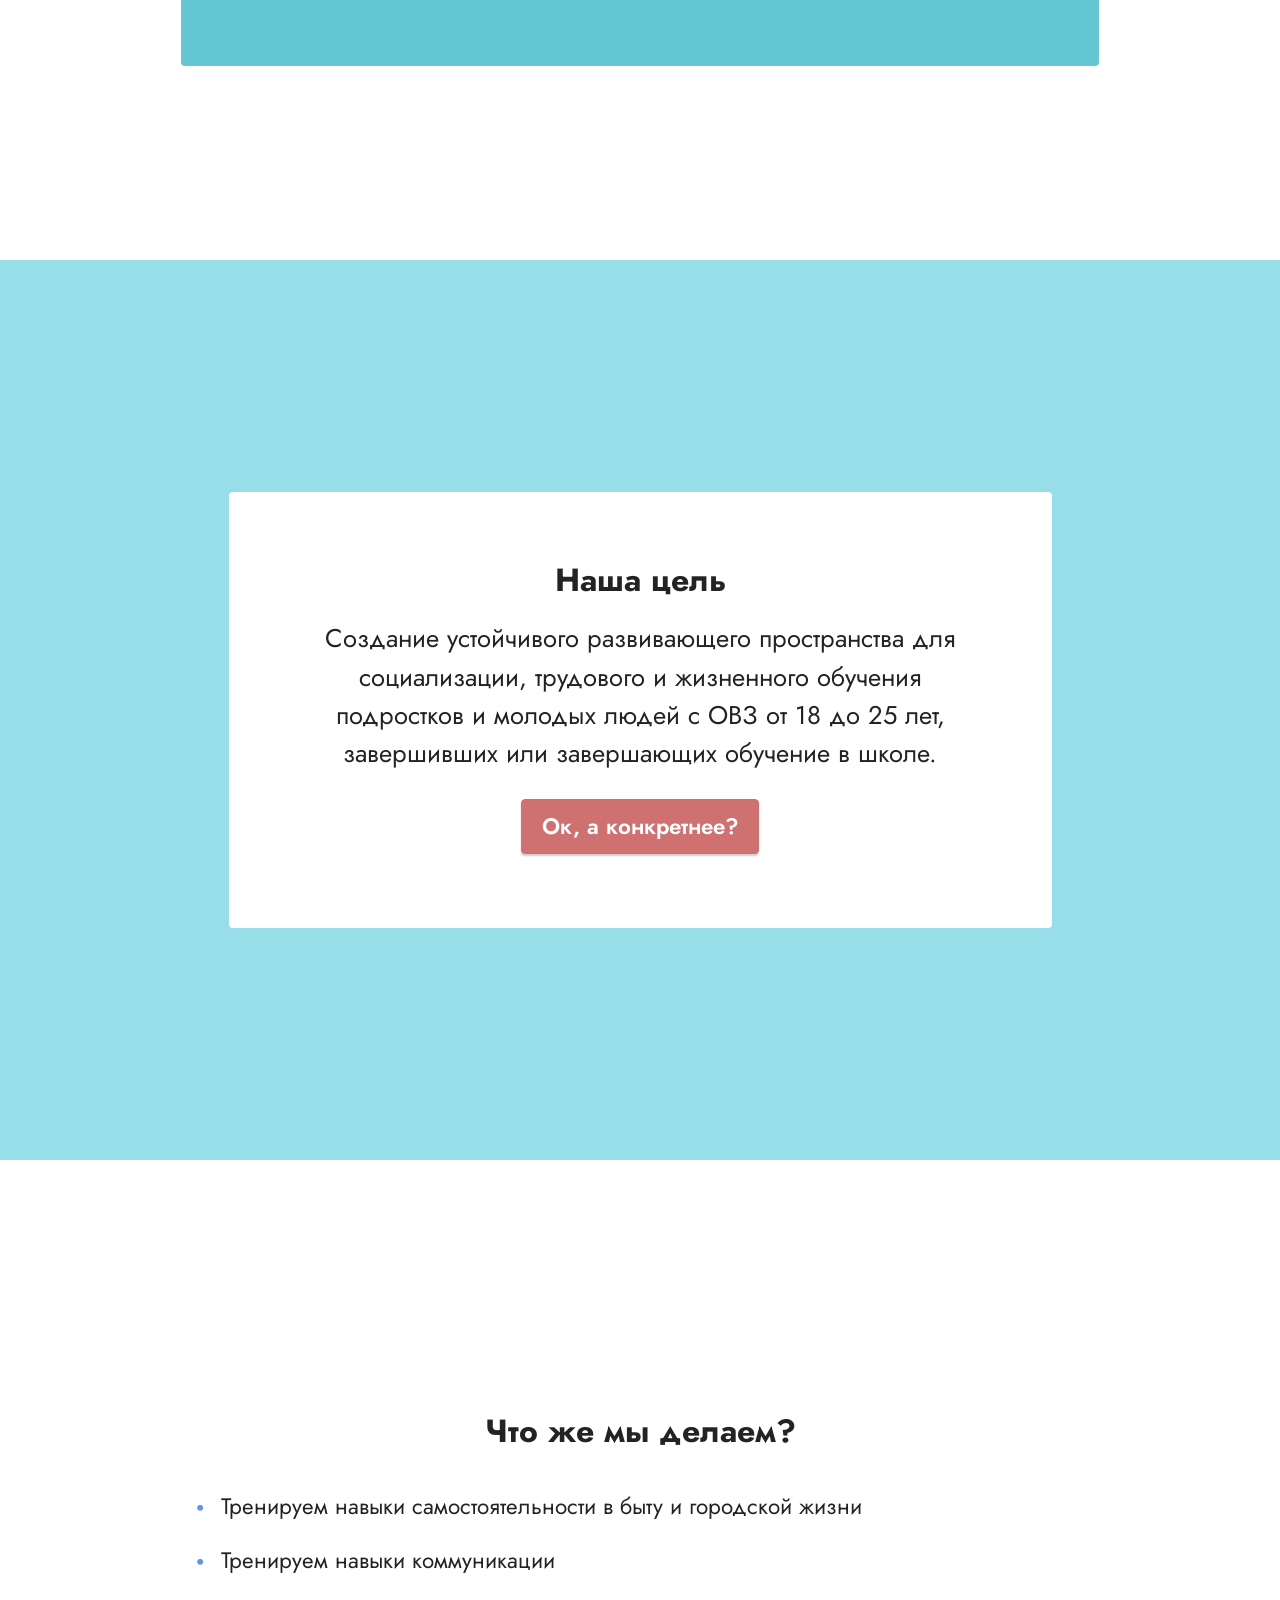
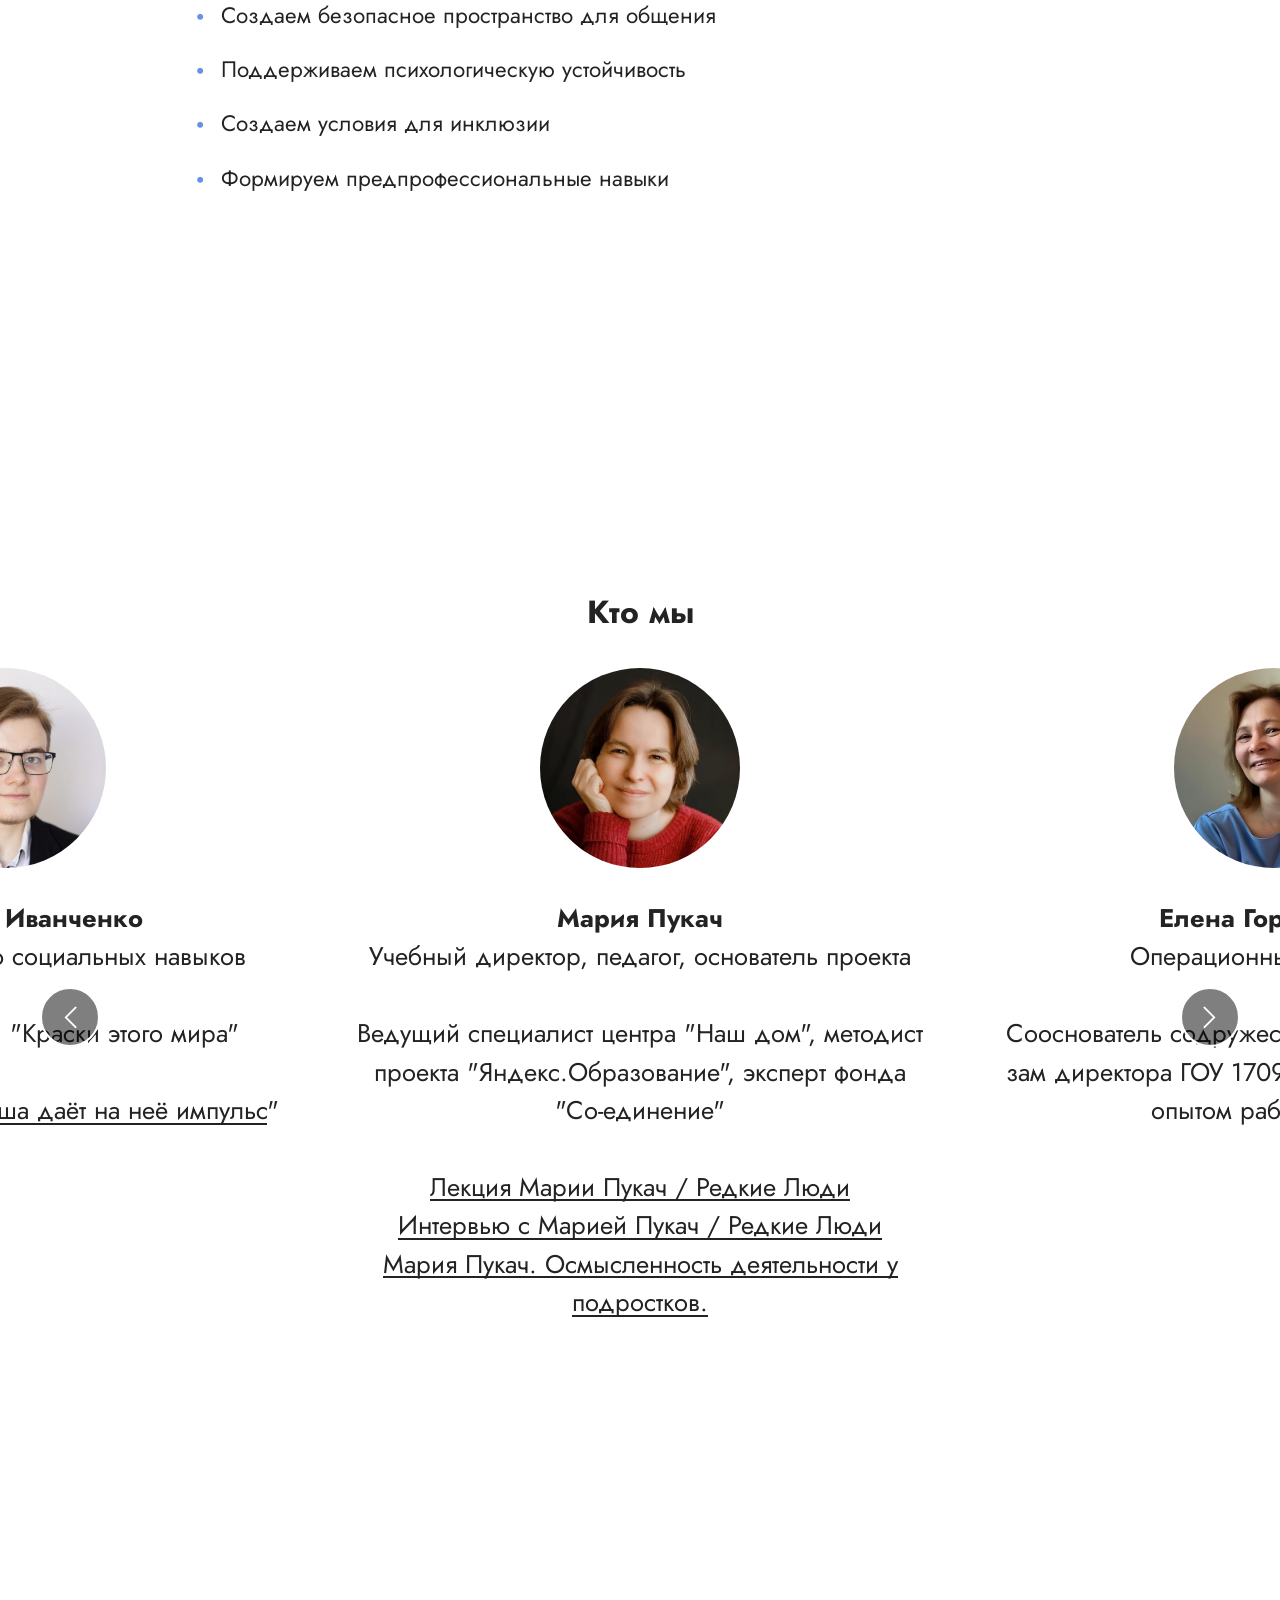
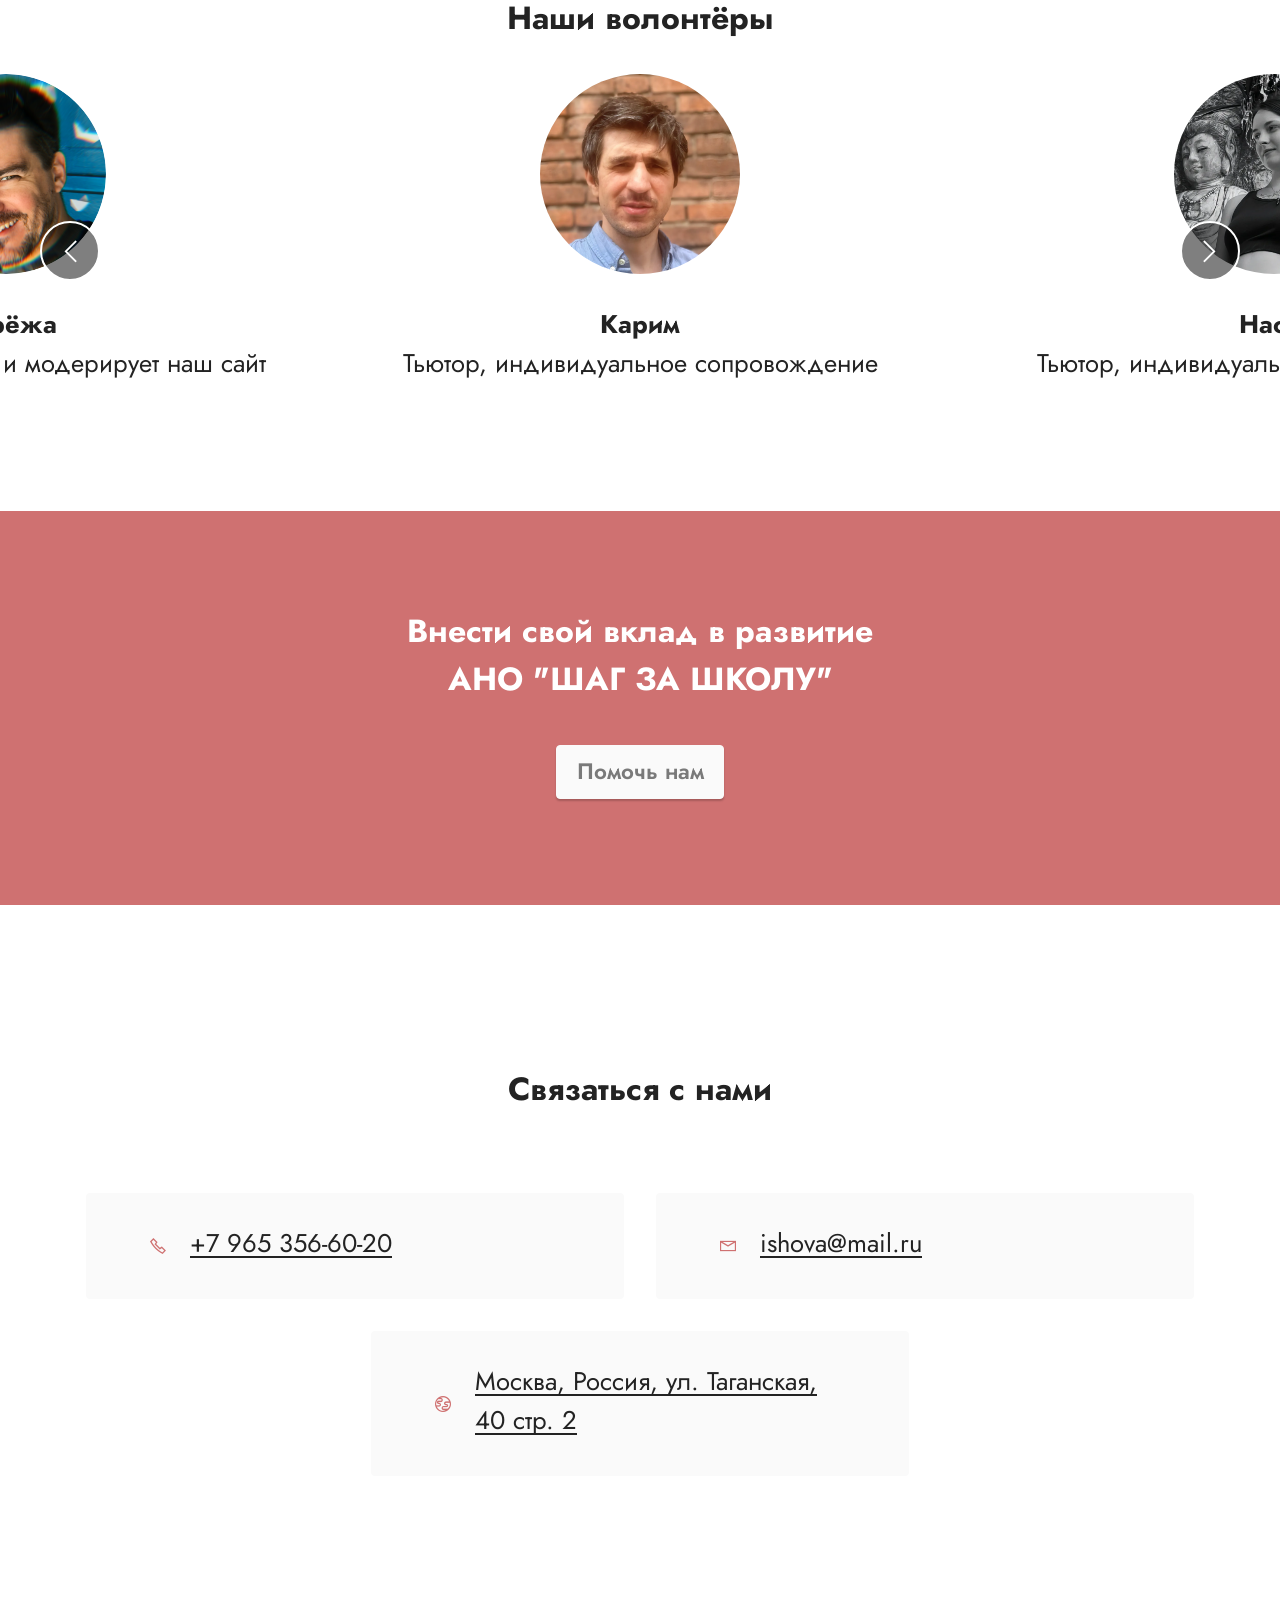
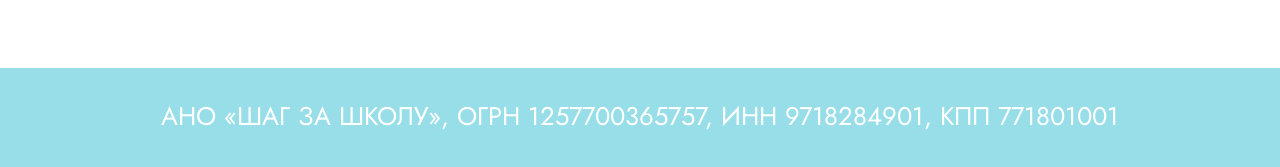
==== commit c9cbe7f5: "Add files via upload" ====
--- a/index.html
+++ b/index.html
@@ -1,10 +1,10 @@
 <!DOCTYPE html>
 <html  >
 <head>
-  <!-- Site made with Mobirise Website Builder v6.1.12, https://mobirise.com -->
+  
   <meta charset="UTF-8">
   <meta http-equiv="X-UA-Compatible" content="IE=edge">
-  <meta name="generator" content="Mobirise v6.1.12, mobirise.com">
+  
   <meta name="twitter:card" content="summary_large_image"/>
   <meta name="twitter:image:src" content="assets/images/index-meta.webp">
   <meta property="og:image" content="assets/images/index-meta.webp">
@@ -22,7 +22,7 @@
   <link rel="stylesheet" href="assets/theme/css/style.css">
   <link rel="preload" href="https://fonts.googleapis.com/css?family=Jost:100,200,300,400,500,600,700,800,900,100i,200i,300i,400i,500i,600i,700i,800i,900i&display=swap" as="style" onload="this.onload=null;this.rel='stylesheet'">
   <noscript><link rel="stylesheet" href="https://fonts.googleapis.com/css?family=Jost:100,200,300,400,500,600,700,800,900,100i,200i,300i,400i,500i,600i,700i,800i,900i&display=swap"></noscript>
-  <link rel="preload" as="style" href="assets/mobirise/css/mbr-additional.css?v=xkeXrZ"><link rel="stylesheet" href="assets/mobirise/css/mbr-additional.css?v=xkeXrZ" type="text/css">
+  <link rel="preload" as="style" href="assets/mobirise/css/mbr-additional.css?v=PopOeP"><link rel="stylesheet" href="assets/mobirise/css/mbr-additional.css?v=PopOeP" type="text/css">
 
   
   
@@ -36,7 +36,7 @@
         <div class="container-fluid">
             <div class="navbar-brand">
                 
-                <span class="navbar-caption-wrap"><a class="navbar-caption text-black display-4">АНО "ШАГ ЗА ШКОЛУ"</a></span>
+                <span class="navbar-caption-wrap"><a class="navbar-caption text-black text-primary display-4" href="index.html">АНО "ШАГ ЗА ШКОЛУ"</a></span>
             </div>
             <button class="navbar-toggler" type="button" data-toggle="collapse" data-bs-toggle="collapse" data-target="#navbarSupportedContent" data-bs-target="#navbarSupportedContent" aria-controls="navbarNavAltMarkup" aria-expanded="false" aria-label="Toggle navigation">
                 <div class="hamburger">
@@ -47,10 +47,10 @@
                 </div>
             </button>
             <div class="collapse navbar-collapse" id="navbarSupportedContent">
-                <ul class="navbar-nav nav-dropdown nav-right" data-app-modern-menu="true"><li class="nav-item dropdown"><a class="nav-link link text-black text-primary dropdown-toggle display-4" href="index.html#content15-5" data-toggle="dropdown-submenu" data-bs-toggle="dropdown" data-bs-auto-close="outside" aria-expanded="false">О нас</a><div class="dropdown-menu" aria-labelledby="dropdown-558"><a class="text-black text-primary dropdown-item display-4" href="index.html#content15-5">Наша миссия</a><a class="text-black text-primary dropdown-item display-4" href="index.html#header12-m">Цель</a><a class="text-black text-primary dropdown-item display-4" href="index.html#content14-d">Что мы делаем</a><a class="text-black text-primary dropdown-item display-4" href="index.html#people5-14">Кто мы</a><a class="text-black text-primary dropdown-item display-4" href="index.html#people5-1u">Наши волонтёры</a></div></li><li class="nav-item"><a class="nav-link link text-black text-primary display-4" href="photo-video.html">Фото и видео</a></li><li class="nav-item"><a class="nav-link link text-black text-primary display-4" href="about.html">О нас говорят</a></li><li class="nav-item"><a class="nav-link link text-black text-primary display-4" href="documents.html">Документы</a></li><li class="nav-item"><a class="nav-link link text-black text-primary display-4" href="index.html#contacts2-g">Контакты</a>
+                <ul class="navbar-nav nav-dropdown" data-app-modern-menu="true"><li class="nav-item dropdown"><a class="nav-link link text-black text-primary dropdown-toggle display-4" href="index.html#content15-5" data-toggle="dropdown-submenu" data-bs-toggle="dropdown" data-bs-auto-close="outside" aria-expanded="false">О нас</a><div class="dropdown-menu" aria-labelledby="dropdown-558"><a class="text-black text-primary dropdown-item display-4" href="index.html#content15-5">Наша миссия</a><a class="text-black text-primary dropdown-item display-4" href="index.html#header12-m">Цель</a><a class="text-black text-primary dropdown-item display-4" href="index.html#content14-d">Что мы делаем</a><a class="text-black text-primary dropdown-item display-4" href="index.html#people5-14">Кто мы</a><a class="text-black text-primary dropdown-item display-4" href="index.html#people5-1u">Наши волонтёры</a></div></li><li class="nav-item"><a class="nav-link link text-black text-primary display-4" href="photo-video.html">Фото и видео</a></li><li class="nav-item"><a class="nav-link link text-black text-primary display-4" href="about.html">О нас говорят</a></li><li class="nav-item"><a class="nav-link link text-black text-primary display-4" href="documents.html">Документы</a></li><li class="nav-item"><a class="nav-link link text-black text-primary display-4" href="index.html#contacts2-g">Контакты</a>
                     </li></ul>
                 
-                
+                <div class="navbar-buttons mbr-section-btn"><a class="btn btn-success display-4" href="donation.html">Помочь нам</a></div>
             </div>
         </div>
     </nav>
@@ -67,10 +67,10 @@
         <div class="row justify-content-center">
             <div class="col-md-12 col-lg-9">
                 <div class="image-wrap mb-4">
-                    <img src="assets/images/img-5595.webp" alt="Mobirise Website Builder">
+                    <img src="assets/images/img-5596.png" alt="Mobirise Website Builder">
                 </div>
                 
-                <p class="mbr-text mbr-fonts-style display-7">&nbsp; &nbsp;Группа полного дня для социализации и подготовки к взрослой жизни подростков и молодых людей с особенностями развития.<br><br><strong>&gt; <a href="https://redkii.mave.digital/ep-30" class="text-black" target="_blank"><b>Послушать подкаст о нас</b></a> &lt;</strong><br><em><br></em></p>
+                <p class="mbr-text mbr-fonts-style display-7">Группа полного дня для социализации и подготовки к взрослой жизни подростков и молодых людей с особенностями развития.<br><br><strong><a href="https://redkii.mave.digital/ep-30" class="text-black" target="_blank"><b>Послушать подкаст о нас</b></a></strong><br><em><br></em></p>
                 <div class="mbr-section-btn mt-3"><a class="btn btn-secondary display-4" href="index.html#content15-5">Хочу знать больше</a></div>
             </div>
         </div>
@@ -341,6 +341,22 @@
     </div>
 </section>
 
+<section data-bs-version="5.1" class="info1 cid-vuaIFN8Hgv" id="info1-2m">
+    
+
+    
+    
+    <div class="align-center container">
+        <div class="row justify-content-center">
+            <div class="col-12 col-lg-8">
+                <h3 class="mbr-section-title mb-4 mbr-fonts-style display-5"><strong>Внести свой вклад в развитие </strong><br><strong>АНО "ШАГ ЗА ШКОЛУ"</strong></h3>
+                
+                <div class="mbr-section-btn"><a class="btn btn-white display-4" href="donation.html">Помочь нам</a></div>
+            </div>
+        </div>
+    </div>
+</section>
+
 <section data-bs-version="5.1" class="contacts2 cid-vcqRlA6szz" id="contacts2-g">
     <!---->
     
@@ -391,7 +407,7 @@
     </div>
 </section>
 
-<section data-bs-version="5.1" class="footer7 cid-vcwRZXYsOg" once="footers" id="footer7-17">
+<section data-bs-version="5.1" class="footer7 cid-vuaBZmMejZ" once="footers" id="footer7-17">
 
     
 
@@ -406,7 +422,7 @@
             </div>
         </div>
     </div>
-</section><section class="display-7" style="padding: 0;align-items: center;justify-content: center;flex-wrap: wrap;    align-content: center;display: flex;position: relative;height: 4rem;"><a href="https://mobiri.se/2256552" style="flex: 1 1;height: 4rem;position: absolute;width: 100%;z-index: 1;"><img alt="" style="height: 4rem;" src="[data-uri]"></a><p style="margin: 0;text-align: center;" class="display-7">&#8204;</p><a style="z-index:1" href="https://mobirise.com/builder/no-code-website-builder.html">No Code Website Builder</a></section><script src="assets/bootstrap/js/bootstrap.bundle.min.js"></script>  <script src="assets/smoothscroll/smooth-scroll.js"></script>  <script src="assets/ytplayer/index.js"></script>  <script src="assets/dropdown/js/navbar-dropdown.js"></script>  <script src="assets/embla/embla.min.js"></script>  <script src="assets/embla/script.js"></script>  <script src="assets/theme/js/script.js"></script>  
+</section><section><a href="https://mobiri.se"></a><a href="https://mobiri.se"></a></section><script src="assets/bootstrap/js/bootstrap.bundle.min.js"></script>  <script src="assets/smoothscroll/smooth-scroll.js"></script>  <script src="assets/ytplayer/index.js"></script>  <script src="assets/dropdown/js/navbar-dropdown.js"></script>  <script src="assets/embla/embla.min.js"></script>  <script src="assets/embla/script.js"></script>  <script src="assets/theme/js/script.js"></script>  
   
   
  <div id="scrollToTop" class="scrollToTop mbr-arrow-up"><a style="text-align: center;"><i class="mbr-arrow-up-icon mbr-arrow-up-icon-cm cm-icon cm-icon-smallarrow-up"></i></a></div>
--- a/assets/mobirise/css/mbr-additional.css
+++ b/assets/mobirise/css/mbr-additional.css
@@ -1061,7 +1061,7 @@
   .cid-vcwFB7RwH7 .image-wrap img {
     display: block;
     margin: auto;
-    width: 40%;
+    width: 60%;
   }
 }
 .cid-vcwFB7RwH7 .mbr-section-title {
@@ -1434,6 +1434,26 @@
   -khtml-user-select: none;
   -webkit-tap-highlight-color: transparent;
 }
+.cid-vuaIFN8Hgv {
+  padding-top: 6rem;
+  padding-bottom: 6rem;
+  background-color: #cf7171;
+}
+.cid-vuaIFN8Hgv .mbr-fallback-image.disabled {
+  display: none;
+}
+.cid-vuaIFN8Hgv .mbr-fallback-image {
+  display: block;
+  background-size: cover;
+  background-position: center center;
+  width: 100%;
+  height: 100%;
+  position: absolute;
+  top: 0;
+}
+.cid-vuaIFN8Hgv .mbr-section-title {
+  color: #ffffff;
+}
 .cid-vcqRlA6szz {
   padding-top: 10rem;
   padding-bottom: 10rem;
@@ -1479,7 +1499,7 @@
 .cid-vcqRlA6szz .card-title {
   color: #000000;
 }
-.cid-vcwRZXYsOg {
+.cid-vuaBZmMejZ {
   padding-top: 30px;
   padding-bottom: 30px;
   background-color: #98dee8;
@@ -1881,7 +1901,7 @@
 .cid-vjAYh2cSeQ .list {
   text-align: left;
 }
-.cid-vcwRZXYsOg {
+.cid-vuaBZmMejZ {
   padding-top: 30px;
   padding-bottom: 30px;
   background-color: #98dee8;
@@ -2446,12 +2466,16 @@
 .cid-vsyEq8iQ4Q .mbr-description {
   text-align: center;
 }
+.cid-vsyEq8iQ4Q .text-wrapper {
+  padding: 1rem;
+}
 @media (min-width: 992px) {
   .cid-vsyEq8iQ4Q .text-wrapper {
     padding: 2rem;
-  }
-}
-.cid-vcwRZXYsOg {
+    padding-right: 4rem;
+  }
+}
+.cid-vuaBZmMejZ {
   padding-top: 30px;
   padding-bottom: 30px;
   background-color: #98dee8;
@@ -2945,9 +2969,413 @@
 .cid-vqi9bsjuRD .card-box {
   text-align: center;
 }
-.cid-vcwRZXYsOg {
+.cid-vuaBZmMejZ {
   padding-top: 30px;
   padding-bottom: 30px;
   background-color: #98dee8;
   overflow: hidden;
 }
+.cid-vuaBZlmht3 {
+  z-index: 1000;
+  width: 100%;
+  position: relative;
+  min-height: 60px;
+}
+.cid-vuaBZlmht3 nav.navbar {
+  position: fixed;
+}
+.cid-vuaBZlmht3 .dropdown-item:before {
+  font-family: Moririse2 !important;
+  content: "\e966";
+  display: inline-block;
+  width: 0;
+  position: absolute;
+  left: 1rem;
+  top: 0.5rem;
+  margin-right: 0.5rem;
+  line-height: 1;
+  font-size: inherit;
+  vertical-align: middle;
+  text-align: center;
+  overflow: hidden;
+  transform: scale(0, 1);
+  transition: all 0.25s ease-in-out;
+}
+.cid-vuaBZlmht3 .dropdown-menu {
+  padding: 0;
+  border-radius: 4px;
+  box-shadow: 0 1px 3px 0 rgba(0, 0, 0, 0.1);
+}
+.cid-vuaBZlmht3 .dropdown-item {
+  border-bottom: 1px solid #e6e6e6;
+}
+.cid-vuaBZlmht3 .dropdown-item:hover,
+.cid-vuaBZlmht3 .dropdown-item:focus {
+  background: #6592e6 !important;
+  color: white !important;
+}
+.cid-vuaBZlmht3 .dropdown-item:hover span {
+  color: white;
+}
+.cid-vuaBZlmht3 .dropdown-item:first-child {
+  border-top-left-radius: 4px;
+  border-top-right-radius: 4px;
+}
+.cid-vuaBZlmht3 .dropdown-item:last-child {
+  border-bottom: none;
+  border-bottom-left-radius: 4px;
+  border-bottom-right-radius: 4px;
+}
+.cid-vuaBZlmht3 .nav-dropdown .link {
+  padding: 0 0.3em !important;
+  margin: 0.667em 1em !important;
+}
+.cid-vuaBZlmht3 .nav-dropdown .link.dropdown-toggle::after {
+  margin-left: 0.5rem;
+  margin-top: 0.2rem;
+}
+.cid-vuaBZlmht3 .nav-link {
+  position: relative;
+}
+.cid-vuaBZlmht3 .container {
+  display: flex;
+  margin: auto;
+}
+@media (min-width: 992px) {
+  .cid-vuaBZlmht3 .container {
+    flex-wrap: nowrap;
+  }
+}
+.cid-vuaBZlmht3 .iconfont-wrapper {
+  color: #000000 !important;
+  font-size: 1.5rem;
+  padding-right: 0.5rem;
+}
+.cid-vuaBZlmht3 .dropdown-menu,
+.cid-vuaBZlmht3 .navbar.opened {
+  background: #ffffff !important;
+}
+.cid-vuaBZlmht3 .nav-item:focus,
+.cid-vuaBZlmht3 .nav-link:focus {
+  outline: none;
+}
+.cid-vuaBZlmht3 .dropdown .dropdown-menu .dropdown-item {
+  width: auto;
+  transition: all 0.25s ease-in-out;
+}
+.cid-vuaBZlmht3 .dropdown .dropdown-menu .dropdown-item::after {
+  right: 0.5rem;
+}
+.cid-vuaBZlmht3 .dropdown .dropdown-menu .dropdown-item .mbr-iconfont {
+  margin-right: 0.5rem;
+  vertical-align: sub;
+}
+.cid-vuaBZlmht3 .dropdown .dropdown-menu .dropdown-item .mbr-iconfont:before {
+  display: inline-block;
+  transform: scale(1, 1);
+  transition: all 0.25s ease-in-out;
+}
+.cid-vuaBZlmht3 .collapsed .dropdown-menu .dropdown-item:before {
+  display: none;
+}
+.cid-vuaBZlmht3 .collapsed .dropdown .dropdown-menu .dropdown-item {
+  padding: 0.235em 1.5em 0.235em 1.5em !important;
+  transition: none;
+  margin: 0 !important;
+}
+.cid-vuaBZlmht3 .navbar {
+  min-height: 70px;
+  transition: all 0.3s;
+  border-bottom: 1px solid transparent;
+  box-shadow: 0 1px 3px 0 rgba(0, 0, 0, 0.1);
+  background: #ffffff;
+}
+.cid-vuaBZlmht3 .navbar.opened {
+  transition: all 0.3s;
+}
+.cid-vuaBZlmht3 .navbar .dropdown-item {
+  padding: 0.5rem 1.8rem;
+}
+.cid-vuaBZlmht3 .navbar .navbar-logo img {
+  width: auto;
+}
+.cid-vuaBZlmht3 .navbar .navbar-collapse {
+  justify-content: flex-end;
+  z-index: 1;
+}
+.cid-vuaBZlmht3 .navbar.collapsed {
+  justify-content: center;
+}
+.cid-vuaBZlmht3 .navbar.collapsed .nav-item .nav-link::before {
+  display: none;
+}
+.cid-vuaBZlmht3 .navbar.collapsed.opened .dropdown-menu {
+  top: 0;
+}
+.cid-vuaBZlmht3 .navbar.collapsed .dropdown-menu .dropdown-submenu {
+  left: 0 !important;
+}
+.cid-vuaBZlmht3 .navbar.collapsed .dropdown-menu .dropdown-item:after {
+  right: auto;
+}
+.cid-vuaBZlmht3 .navbar.collapsed .dropdown-menu .dropdown-toggle[data-toggle="dropdown-submenu"]:after {
+  margin-left: 0.5rem;
+  margin-top: 0.2rem;
+  border-top: 0.35em solid;
+  border-right: 0.35em solid transparent;
+  border-left: 0.35em solid transparent;
+  border-bottom: 0;
+  top: 41%;
+}
+.cid-vuaBZlmht3 .navbar.collapsed ul.navbar-nav li {
+  margin: auto;
+}
+.cid-vuaBZlmht3 .navbar.collapsed .dropdown-menu .dropdown-item {
+  padding: 0.25rem 1.5rem;
+  text-align: center;
+}
+.cid-vuaBZlmht3 .navbar.collapsed .icons-menu {
+  padding-left: 0;
+  padding-right: 0;
+  padding-top: 0.5rem;
+  padding-bottom: 0.5rem;
+}
+@media (max-width: 991px) {
+  .cid-vuaBZlmht3 .navbar .nav-item .nav-link::before {
+    display: none;
+  }
+  .cid-vuaBZlmht3 .navbar.opened .dropdown-menu {
+    top: 0;
+  }
+  .cid-vuaBZlmht3 .navbar .dropdown-menu .dropdown-submenu {
+    left: 0 !important;
+  }
+  .cid-vuaBZlmht3 .navbar .dropdown-menu .dropdown-item:after {
+    right: auto;
+  }
+  .cid-vuaBZlmht3 .navbar .dropdown-menu .dropdown-toggle[data-toggle="dropdown-submenu"]:after {
+    margin-left: 0.5rem;
+    margin-top: 0.2rem;
+    border-top: 0.35em solid;
+    border-right: 0.35em solid transparent;
+    border-left: 0.35em solid transparent;
+    border-bottom: 0;
+    top: 40%;
+  }
+  .cid-vuaBZlmht3 .navbar .navbar-logo img {
+    height: 3rem !important;
+  }
+  .cid-vuaBZlmht3 .navbar ul.navbar-nav li {
+    margin: auto;
+  }
+  .cid-vuaBZlmht3 .navbar .dropdown-menu .dropdown-item {
+    padding: 0.25rem 1.5rem !important;
+    text-align: center;
+  }
+  .cid-vuaBZlmht3 .navbar .navbar-brand {
+    flex-shrink: initial;
+    flex-basis: auto;
+    word-break: break-word;
+    padding-right: 2rem;
+  }
+  .cid-vuaBZlmht3 .navbar .navbar-toggler {
+    flex-basis: auto;
+  }
+  .cid-vuaBZlmht3 .navbar .icons-menu {
+    padding-left: 0;
+    padding-top: 0.5rem;
+    padding-bottom: 0.5rem;
+  }
+}
+@media (max-width: 991px) and (max-width: 767px) {
+  .cid-vuaBZlmht3 .navbar .navbar-brand {
+    width: calc(100% - 31px);
+  }
+}
+.cid-vuaBZlmht3 .navbar.navbar-short {
+  min-height: 60px;
+}
+.cid-vuaBZlmht3 .navbar.navbar-short .navbar-logo img {
+  height: 2.5rem !important;
+}
+.cid-vuaBZlmht3 .navbar.navbar-short .navbar-brand {
+  min-height: 60px;
+  padding: 0;
+}
+.cid-vuaBZlmht3 .navbar-brand {
+  min-height: 70px;
+  flex-shrink: 0;
+  align-items: center;
+  margin-right: 0;
+  padding: 10px 0;
+  transition: all 0.3s;
+  word-break: break-word;
+  z-index: 1;
+}
+.cid-vuaBZlmht3 .navbar-brand .navbar-caption {
+  line-height: inherit !important;
+}
+.cid-vuaBZlmht3 .navbar-brand .navbar-logo a {
+  outline: none;
+}
+.cid-vuaBZlmht3 .dropdown-item.active,
+.cid-vuaBZlmht3 .dropdown-item:active {
+  background-color: transparent;
+}
+.cid-vuaBZlmht3 .navbar-expand-lg .navbar-nav .nav-link {
+  padding: 0;
+}
+.cid-vuaBZlmht3 .nav-dropdown .link.dropdown-toggle {
+  margin-right: 1.667em;
+}
+.cid-vuaBZlmht3 .nav-dropdown .link.dropdown-toggle[aria-expanded="true"] {
+  margin-right: 0;
+  padding: 0.667em 1.667em;
+}
+.cid-vuaBZlmht3 .navbar.navbar-expand-lg .dropdown .dropdown-menu {
+  background: #ffffff;
+}
+.cid-vuaBZlmht3 .navbar.navbar-expand-lg .dropdown .dropdown-menu .dropdown-submenu {
+  margin: 0;
+  left: 100%;
+}
+.cid-vuaBZlmht3 .navbar .dropdown.open > .dropdown-menu {
+  display: block;
+}
+.cid-vuaBZlmht3 ul.navbar-nav {
+  flex-wrap: wrap;
+}
+.cid-vuaBZlmht3 .navbar-buttons {
+  text-align: center;
+  min-width: 170px;
+}
+.cid-vuaBZlmht3 button.navbar-toggler {
+  outline: none;
+  width: 31px;
+  height: 20px;
+  cursor: pointer;
+  transition: all 0.2s;
+  position: relative;
+  align-self: center;
+}
+.cid-vuaBZlmht3 button.navbar-toggler .hamburger span {
+  position: absolute;
+  right: 0;
+  width: 30px;
+  height: 2px;
+  border-right: 5px;
+  background-color: #000000;
+}
+.cid-vuaBZlmht3 button.navbar-toggler .hamburger span:nth-child(1) {
+  top: 0;
+  transition: all 0.2s;
+}
+.cid-vuaBZlmht3 button.navbar-toggler .hamburger span:nth-child(2) {
+  top: 8px;
+  transition: all 0.15s;
+}
+.cid-vuaBZlmht3 button.navbar-toggler .hamburger span:nth-child(3) {
+  top: 8px;
+  transition: all 0.15s;
+}
+.cid-vuaBZlmht3 button.navbar-toggler .hamburger span:nth-child(4) {
+  top: 16px;
+  transition: all 0.2s;
+}
+.cid-vuaBZlmht3 nav.opened .hamburger span:nth-child(1) {
+  top: 8px;
+  width: 0;
+  opacity: 0;
+  right: 50%;
+  transition: all 0.2s;
+}
+.cid-vuaBZlmht3 nav.opened .hamburger span:nth-child(2) {
+  transform: rotate(45deg);
+  transition: all 0.25s;
+}
+.cid-vuaBZlmht3 nav.opened .hamburger span:nth-child(3) {
+  transform: rotate(-45deg);
+  transition: all 0.25s;
+}
+.cid-vuaBZlmht3 nav.opened .hamburger span:nth-child(4) {
+  top: 8px;
+  width: 0;
+  opacity: 0;
+  right: 50%;
+  transition: all 0.2s;
+}
+.cid-vuaBZlmht3 .navbar-dropdown {
+  padding: 0 1rem;
+  position: fixed;
+}
+.cid-vuaBZlmht3 a.nav-link {
+  display: flex;
+  align-items: center;
+  justify-content: center;
+}
+.cid-vuaBZlmht3 .icons-menu {
+  flex-wrap: nowrap;
+  display: flex;
+  justify-content: center;
+  padding-left: 1rem;
+  padding-right: 1rem;
+  padding-top: 0.3rem;
+  text-align: center;
+}
+@media screen and (-ms-high-contrast: active), (-ms-high-contrast: none) {
+  .cid-vuaBZlmht3 .navbar {
+    height: 70px;
+  }
+  .cid-vuaBZlmht3 .navbar.opened {
+    height: auto;
+  }
+  .cid-vuaBZlmht3 .nav-item .nav-link:hover::before {
+    width: 175%;
+    max-width: calc(100% + 2rem);
+    left: -1rem;
+  }
+}
+.cid-vuaFVG11Bc {
+  padding-top: 5rem;
+  padding-bottom: 5rem;
+  background-color: #ffffff;
+}
+.cid-vuaFVG11Bc .mbr-fallback-image.disabled {
+  display: none;
+}
+.cid-vuaFVG11Bc .mbr-fallback-image {
+  display: block;
+  background-size: cover;
+  background-position: center center;
+  width: 100%;
+  height: 100%;
+  position: absolute;
+  top: 0;
+}
+.cid-vuaFVG11Bc ul {
+  list-style: none;
+  margin: 0;
+  padding-left: 2.5rem;
+}
+.cid-vuaFVG11Bc li {
+  position: relative;
+  margin-bottom: 1rem;
+}
+.cid-vuaFVG11Bc ul li::before {
+  position: absolute;
+  left: -1.6rem;
+  content: "\2022";
+  color: #6592e6;
+  font-weight: bold;
+  font-size: 2rem;
+  width: 1.6rem;
+}
+.cid-vuaFVG11Bc .mbr-section-title {
+  text-align: center;
+}
+.cid-vuaBZmMejZ {
+  padding-top: 30px;
+  padding-bottom: 30px;
+  background-color: #98dee8;
+  overflow: hidden;
+}
--- a/assets/mobirise/css/mbr-additional.css
+++ b/assets/mobirise/css/mbr-additional.css
@@ -1061,7 +1061,7 @@
   .cid-vcwFB7RwH7 .image-wrap img {
     display: block;
     margin: auto;
-    width: 40%;
+    width: 60%;
   }
 }
 .cid-vcwFB7RwH7 .mbr-section-title {
@@ -1434,6 +1434,26 @@
   -khtml-user-select: none;
   -webkit-tap-highlight-color: transparent;
 }
+.cid-vuaIFN8Hgv {
+  padding-top: 6rem;
+  padding-bottom: 6rem;
+  background-color: #cf7171;
+}
+.cid-vuaIFN8Hgv .mbr-fallback-image.disabled {
+  display: none;
+}
+.cid-vuaIFN8Hgv .mbr-fallback-image {
+  display: block;
+  background-size: cover;
+  background-position: center center;
+  width: 100%;
+  height: 100%;
+  position: absolute;
+  top: 0;
+}
+.cid-vuaIFN8Hgv .mbr-section-title {
+  color: #ffffff;
+}
 .cid-vcqRlA6szz {
   padding-top: 10rem;
   padding-bottom: 10rem;
@@ -1479,7 +1499,7 @@
 .cid-vcqRlA6szz .card-title {
   color: #000000;
 }
-.cid-vcwRZXYsOg {
+.cid-vuaBZmMejZ {
   padding-top: 30px;
   padding-bottom: 30px;
   background-color: #98dee8;
@@ -1881,7 +1901,7 @@
 .cid-vjAYh2cSeQ .list {
   text-align: left;
 }
-.cid-vcwRZXYsOg {
+.cid-vuaBZmMejZ {
   padding-top: 30px;
   padding-bottom: 30px;
   background-color: #98dee8;
@@ -2446,12 +2466,16 @@
 .cid-vsyEq8iQ4Q .mbr-description {
   text-align: center;
 }
+.cid-vsyEq8iQ4Q .text-wrapper {
+  padding: 1rem;
+}
 @media (min-width: 992px) {
   .cid-vsyEq8iQ4Q .text-wrapper {
     padding: 2rem;
-  }
-}
-.cid-vcwRZXYsOg {
+    padding-right: 4rem;
+  }
+}
+.cid-vuaBZmMejZ {
   padding-top: 30px;
   padding-bottom: 30px;
   background-color: #98dee8;
@@ -2945,9 +2969,413 @@
 .cid-vqi9bsjuRD .card-box {
   text-align: center;
 }
-.cid-vcwRZXYsOg {
+.cid-vuaBZmMejZ {
   padding-top: 30px;
   padding-bottom: 30px;
   background-color: #98dee8;
   overflow: hidden;
 }
+.cid-vuaBZlmht3 {
+  z-index: 1000;
+  width: 100%;
+  position: relative;
+  min-height: 60px;
+}
+.cid-vuaBZlmht3 nav.navbar {
+  position: fixed;
+}
+.cid-vuaBZlmht3 .dropdown-item:before {
+  font-family: Moririse2 !important;
+  content: "\e966";
+  display: inline-block;
+  width: 0;
+  position: absolute;
+  left: 1rem;
+  top: 0.5rem;
+  margin-right: 0.5rem;
+  line-height: 1;
+  font-size: inherit;
+  vertical-align: middle;
+  text-align: center;
+  overflow: hidden;
+  transform: scale(0, 1);
+  transition: all 0.25s ease-in-out;
+}
+.cid-vuaBZlmht3 .dropdown-menu {
+  padding: 0;
+  border-radius: 4px;
+  box-shadow: 0 1px 3px 0 rgba(0, 0, 0, 0.1);
+}
+.cid-vuaBZlmht3 .dropdown-item {
+  border-bottom: 1px solid #e6e6e6;
+}
+.cid-vuaBZlmht3 .dropdown-item:hover,
+.cid-vuaBZlmht3 .dropdown-item:focus {
+  background: #6592e6 !important;
+  color: white !important;
+}
+.cid-vuaBZlmht3 .dropdown-item:hover span {
+  color: white;
+}
+.cid-vuaBZlmht3 .dropdown-item:first-child {
+  border-top-left-radius: 4px;
+  border-top-right-radius: 4px;
+}
+.cid-vuaBZlmht3 .dropdown-item:last-child {
+  border-bottom: none;
+  border-bottom-left-radius: 4px;
+  border-bottom-right-radius: 4px;
+}
+.cid-vuaBZlmht3 .nav-dropdown .link {
+  padding: 0 0.3em !important;
+  margin: 0.667em 1em !important;
+}
+.cid-vuaBZlmht3 .nav-dropdown .link.dropdown-toggle::after {
+  margin-left: 0.5rem;
+  margin-top: 0.2rem;
+}
+.cid-vuaBZlmht3 .nav-link {
+  position: relative;
+}
+.cid-vuaBZlmht3 .container {
+  display: flex;
+  margin: auto;
+}
+@media (min-width: 992px) {
+  .cid-vuaBZlmht3 .container {
+    flex-wrap: nowrap;
+  }
+}
+.cid-vuaBZlmht3 .iconfont-wrapper {
+  color: #000000 !important;
+  font-size: 1.5rem;
+  padding-right: 0.5rem;
+}
+.cid-vuaBZlmht3 .dropdown-menu,
+.cid-vuaBZlmht3 .navbar.opened {
+  background: #ffffff !important;
+}
+.cid-vuaBZlmht3 .nav-item:focus,
+.cid-vuaBZlmht3 .nav-link:focus {
+  outline: none;
+}
+.cid-vuaBZlmht3 .dropdown .dropdown-menu .dropdown-item {
+  width: auto;
+  transition: all 0.25s ease-in-out;
+}
+.cid-vuaBZlmht3 .dropdown .dropdown-menu .dropdown-item::after {
+  right: 0.5rem;
+}
+.cid-vuaBZlmht3 .dropdown .dropdown-menu .dropdown-item .mbr-iconfont {
+  margin-right: 0.5rem;
+  vertical-align: sub;
+}
+.cid-vuaBZlmht3 .dropdown .dropdown-menu .dropdown-item .mbr-iconfont:before {
+  display: inline-block;
+  transform: scale(1, 1);
+  transition: all 0.25s ease-in-out;
+}
+.cid-vuaBZlmht3 .collapsed .dropdown-menu .dropdown-item:before {
+  display: none;
+}
+.cid-vuaBZlmht3 .collapsed .dropdown .dropdown-menu .dropdown-item {
+  padding: 0.235em 1.5em 0.235em 1.5em !important;
+  transition: none;
+  margin: 0 !important;
+}
+.cid-vuaBZlmht3 .navbar {
+  min-height: 70px;
+  transition: all 0.3s;
+  border-bottom: 1px solid transparent;
+  box-shadow: 0 1px 3px 0 rgba(0, 0, 0, 0.1);
+  background: #ffffff;
+}
+.cid-vuaBZlmht3 .navbar.opened {
+  transition: all 0.3s;
+}
+.cid-vuaBZlmht3 .navbar .dropdown-item {
+  padding: 0.5rem 1.8rem;
+}
+.cid-vuaBZlmht3 .navbar .navbar-logo img {
+  width: auto;
+}
+.cid-vuaBZlmht3 .navbar .navbar-collapse {
+  justify-content: flex-end;
+  z-index: 1;
+}
+.cid-vuaBZlmht3 .navbar.collapsed {
+  justify-content: center;
+}
+.cid-vuaBZlmht3 .navbar.collapsed .nav-item .nav-link::before {
+  display: none;
+}
+.cid-vuaBZlmht3 .navbar.collapsed.opened .dropdown-menu {
+  top: 0;
+}
+.cid-vuaBZlmht3 .navbar.collapsed .dropdown-menu .dropdown-submenu {
+  left: 0 !important;
+}
+.cid-vuaBZlmht3 .navbar.collapsed .dropdown-menu .dropdown-item:after {
+  right: auto;
+}
+.cid-vuaBZlmht3 .navbar.collapsed .dropdown-menu .dropdown-toggle[data-toggle="dropdown-submenu"]:after {
+  margin-left: 0.5rem;
+  margin-top: 0.2rem;
+  border-top: 0.35em solid;
+  border-right: 0.35em solid transparent;
+  border-left: 0.35em solid transparent;
+  border-bottom: 0;
+  top: 41%;
+}
+.cid-vuaBZlmht3 .navbar.collapsed ul.navbar-nav li {
+  margin: auto;
+}
+.cid-vuaBZlmht3 .navbar.collapsed .dropdown-menu .dropdown-item {
+  padding: 0.25rem 1.5rem;
+  text-align: center;
+}
+.cid-vuaBZlmht3 .navbar.collapsed .icons-menu {
+  padding-left: 0;
+  padding-right: 0;
+  padding-top: 0.5rem;
+  padding-bottom: 0.5rem;
+}
+@media (max-width: 991px) {
+  .cid-vuaBZlmht3 .navbar .nav-item .nav-link::before {
+    display: none;
+  }
+  .cid-vuaBZlmht3 .navbar.opened .dropdown-menu {
+    top: 0;
+  }
+  .cid-vuaBZlmht3 .navbar .dropdown-menu .dropdown-submenu {
+    left: 0 !important;
+  }
+  .cid-vuaBZlmht3 .navbar .dropdown-menu .dropdown-item:after {
+    right: auto;
+  }
+  .cid-vuaBZlmht3 .navbar .dropdown-menu .dropdown-toggle[data-toggle="dropdown-submenu"]:after {
+    margin-left: 0.5rem;
+    margin-top: 0.2rem;
+    border-top: 0.35em solid;
+    border-right: 0.35em solid transparent;
+    border-left: 0.35em solid transparent;
+    border-bottom: 0;
+    top: 40%;
+  }
+  .cid-vuaBZlmht3 .navbar .navbar-logo img {
+    height: 3rem !important;
+  }
+  .cid-vuaBZlmht3 .navbar ul.navbar-nav li {
+    margin: auto;
+  }
+  .cid-vuaBZlmht3 .navbar .dropdown-menu .dropdown-item {
+    padding: 0.25rem 1.5rem !important;
+    text-align: center;
+  }
+  .cid-vuaBZlmht3 .navbar .navbar-brand {
+    flex-shrink: initial;
+    flex-basis: auto;
+    word-break: break-word;
+    padding-right: 2rem;
+  }
+  .cid-vuaBZlmht3 .navbar .navbar-toggler {
+    flex-basis: auto;
+  }
+  .cid-vuaBZlmht3 .navbar .icons-menu {
+    padding-left: 0;
+    padding-top: 0.5rem;
+    padding-bottom: 0.5rem;
+  }
+}
+@media (max-width: 991px) and (max-width: 767px) {
+  .cid-vuaBZlmht3 .navbar .navbar-brand {
+    width: calc(100% - 31px);
+  }
+}
+.cid-vuaBZlmht3 .navbar.navbar-short {
+  min-height: 60px;
+}
+.cid-vuaBZlmht3 .navbar.navbar-short .navbar-logo img {
+  height: 2.5rem !important;
+}
+.cid-vuaBZlmht3 .navbar.navbar-short .navbar-brand {
+  min-height: 60px;
+  padding: 0;
+}
+.cid-vuaBZlmht3 .navbar-brand {
+  min-height: 70px;
+  flex-shrink: 0;
+  align-items: center;
+  margin-right: 0;
+  padding: 10px 0;
+  transition: all 0.3s;
+  word-break: break-word;
+  z-index: 1;
+}
+.cid-vuaBZlmht3 .navbar-brand .navbar-caption {
+  line-height: inherit !important;
+}
+.cid-vuaBZlmht3 .navbar-brand .navbar-logo a {
+  outline: none;
+}
+.cid-vuaBZlmht3 .dropdown-item.active,
+.cid-vuaBZlmht3 .dropdown-item:active {
+  background-color: transparent;
+}
+.cid-vuaBZlmht3 .navbar-expand-lg .navbar-nav .nav-link {
+  padding: 0;
+}
+.cid-vuaBZlmht3 .nav-dropdown .link.dropdown-toggle {
+  margin-right: 1.667em;
+}
+.cid-vuaBZlmht3 .nav-dropdown .link.dropdown-toggle[aria-expanded="true"] {
+  margin-right: 0;
+  padding: 0.667em 1.667em;
+}
+.cid-vuaBZlmht3 .navbar.navbar-expand-lg .dropdown .dropdown-menu {
+  background: #ffffff;
+}
+.cid-vuaBZlmht3 .navbar.navbar-expand-lg .dropdown .dropdown-menu .dropdown-submenu {
+  margin: 0;
+  left: 100%;
+}
+.cid-vuaBZlmht3 .navbar .dropdown.open > .dropdown-menu {
+  display: block;
+}
+.cid-vuaBZlmht3 ul.navbar-nav {
+  flex-wrap: wrap;
+}
+.cid-vuaBZlmht3 .navbar-buttons {
+  text-align: center;
+  min-width: 170px;
+}
+.cid-vuaBZlmht3 button.navbar-toggler {
+  outline: none;
+  width: 31px;
+  height: 20px;
+  cursor: pointer;
+  transition: all 0.2s;
+  position: relative;
+  align-self: center;
+}
+.cid-vuaBZlmht3 button.navbar-toggler .hamburger span {
+  position: absolute;
+  right: 0;
+  width: 30px;
+  height: 2px;
+  border-right: 5px;
+  background-color: #000000;
+}
+.cid-vuaBZlmht3 button.navbar-toggler .hamburger span:nth-child(1) {
+  top: 0;
+  transition: all 0.2s;
+}
+.cid-vuaBZlmht3 button.navbar-toggler .hamburger span:nth-child(2) {
+  top: 8px;
+  transition: all 0.15s;
+}
+.cid-vuaBZlmht3 button.navbar-toggler .hamburger span:nth-child(3) {
+  top: 8px;
+  transition: all 0.15s;
+}
+.cid-vuaBZlmht3 button.navbar-toggler .hamburger span:nth-child(4) {
+  top: 16px;
+  transition: all 0.2s;
+}
+.cid-vuaBZlmht3 nav.opened .hamburger span:nth-child(1) {
+  top: 8px;
+  width: 0;
+  opacity: 0;
+  right: 50%;
+  transition: all 0.2s;
+}
+.cid-vuaBZlmht3 nav.opened .hamburger span:nth-child(2) {
+  transform: rotate(45deg);
+  transition: all 0.25s;
+}
+.cid-vuaBZlmht3 nav.opened .hamburger span:nth-child(3) {
+  transform: rotate(-45deg);
+  transition: all 0.25s;
+}
+.cid-vuaBZlmht3 nav.opened .hamburger span:nth-child(4) {
+  top: 8px;
+  width: 0;
+  opacity: 0;
+  right: 50%;
+  transition: all 0.2s;
+}
+.cid-vuaBZlmht3 .navbar-dropdown {
+  padding: 0 1rem;
+  position: fixed;
+}
+.cid-vuaBZlmht3 a.nav-link {
+  display: flex;
+  align-items: center;
+  justify-content: center;
+}
+.cid-vuaBZlmht3 .icons-menu {
+  flex-wrap: nowrap;
+  display: flex;
+  justify-content: center;
+  padding-left: 1rem;
+  padding-right: 1rem;
+  padding-top: 0.3rem;
+  text-align: center;
+}
+@media screen and (-ms-high-contrast: active), (-ms-high-contrast: none) {
+  .cid-vuaBZlmht3 .navbar {
+    height: 70px;
+  }
+  .cid-vuaBZlmht3 .navbar.opened {
+    height: auto;
+  }
+  .cid-vuaBZlmht3 .nav-item .nav-link:hover::before {
+    width: 175%;
+    max-width: calc(100% + 2rem);
+    left: -1rem;
+  }
+}
+.cid-vuaFVG11Bc {
+  padding-top: 5rem;
+  padding-bottom: 5rem;
+  background-color: #ffffff;
+}
+.cid-vuaFVG11Bc .mbr-fallback-image.disabled {
+  display: none;
+}
+.cid-vuaFVG11Bc .mbr-fallback-image {
+  display: block;
+  background-size: cover;
+  background-position: center center;
+  width: 100%;
+  height: 100%;
+  position: absolute;
+  top: 0;
+}
+.cid-vuaFVG11Bc ul {
+  list-style: none;
+  margin: 0;
+  padding-left: 2.5rem;
+}
+.cid-vuaFVG11Bc li {
+  position: relative;
+  margin-bottom: 1rem;
+}
+.cid-vuaFVG11Bc ul li::before {
+  position: absolute;
+  left: -1.6rem;
+  content: "\2022";
+  color: #6592e6;
+  font-weight: bold;
+  font-size: 2rem;
+  width: 1.6rem;
+}
+.cid-vuaFVG11Bc .mbr-section-title {
+  text-align: center;
+}
+.cid-vuaBZmMejZ {
+  padding-top: 30px;
+  padding-bottom: 30px;
+  background-color: #98dee8;
+  overflow: hidden;
+}
